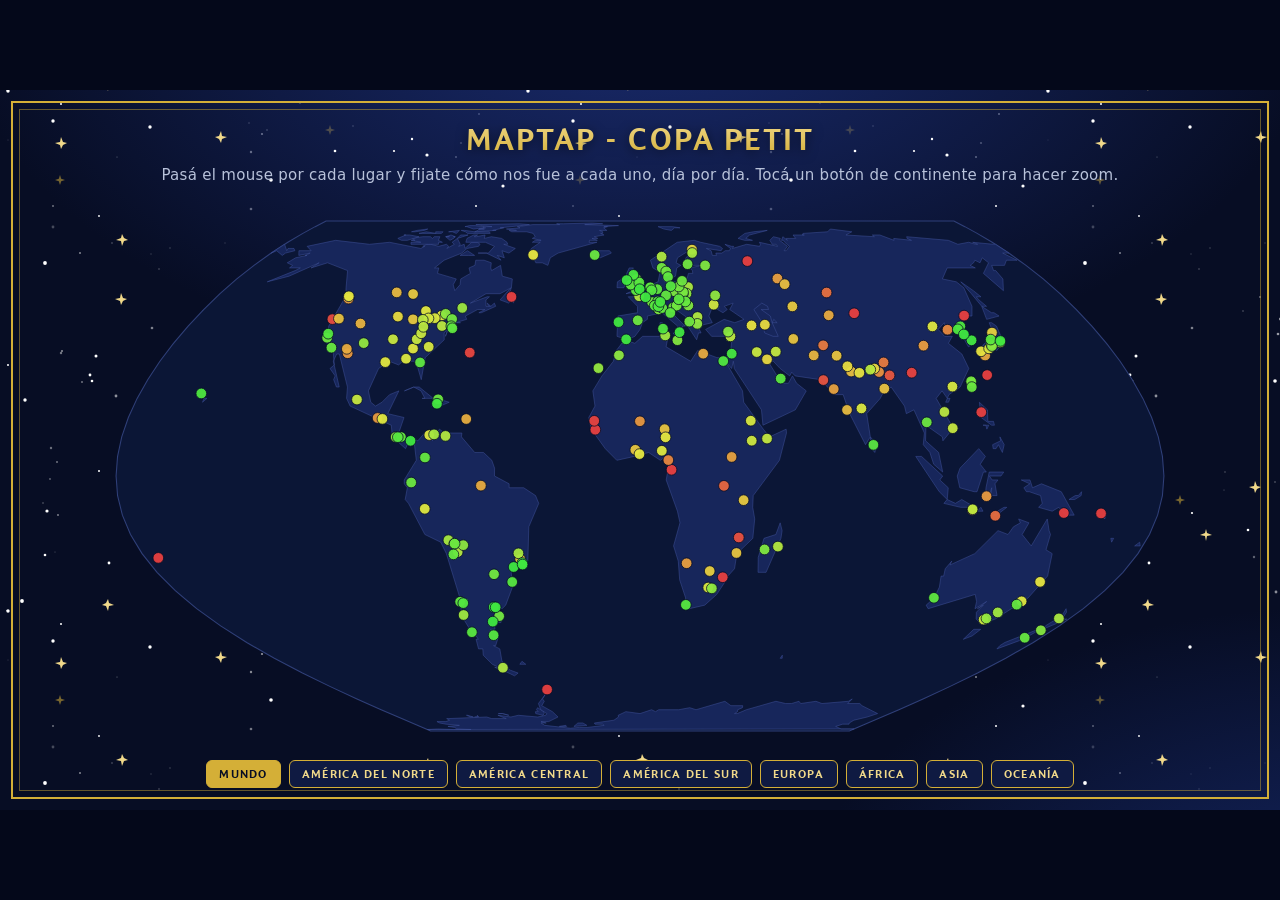
==== web/index.html @ c329aa2d "Carpeta para web" ====
<!doctype html><html lang="es"><meta charset="utf-8"><meta name="viewport" content="width=device-width,initial-scale=1"><title>Maptap - Copa Petit</title><style>@font-face{font-family:"Champions";src:url([data-uri]) format("truetype");font-display:block}
:root{--estrellas:url("data:image/svg+xml,%3Csvg%20xmlns%3D%22http%3A//www.w3.org/2000/svg%22%20width%3D%22520%22%20height%3D%22520%22%3E%3Ccircle%20cx%3D%2262%22%20cy%3D%22261%22%20r%3D%221.0%22%20fill%3D%22%23fff%22%20fill-opacity%3D%220.54%22/%3E%3Ccircle%20cx%3D%2253%22%20cy%3D%22116%22%20r%3D%221.0%22%20fill%3D%22%23fff%22%20fill-opacity%3D%220.41%22/%3E%3Ccircle%20cx%3D%22407%22%20cy%3D%22285%22%20r%3D%221.2%22%20fill%3D%22%23fff%22%20fill-opacity%3D%220.50%22/%3E%3Ccircle%20cx%3D%22391%22%20cy%3D%22305%22%20r%3D%220.7%22%20fill%3D%22%23fff%22%20fill-opacity%3D%220.44%22/%3E%3Ccircle%20cx%3D%2258%22%20cy%3D%22425%22%20r%3D%220.9%22%20fill%3D%22%23fff%22%20fill-opacity%3D%220.52%22/%3E%3Ccircle%20cx%3D%22356%22%20cy%3D%22353%22%20r%3D%220.7%22%20fill%3D%22%23fff%22%20fill-opacity%3D%220.29%22/%3E%3Ccircle%20cx%3D%22510%22%20cy%3D%22483%22%20r%3D%221.2%22%20fill%3D%22%23fff%22%20fill-opacity%3D%220.60%22/%3E%3Ccircle%20cx%3D%22267%22%20cy%3D%2240%22%20r%3D%220.8%22%20fill%3D%22%23fff%22%20fill-opacity%3D%220.41%22/%3E%3Ccircle%20cx%3D%22152%22%20cy%3D%22238%22%20r%3D%221.3%22%20fill%3D%22%23fff%22%20fill-opacity%3D%220.48%22/%3E%3Ccircle%20cx%3D%22300%22%20cy%3D%2213%22%20r%3D%221.1%22%20fill%3D%22%23fff%22%20fill-opacity%3D%220.33%22/%3E%3Ccircle%20cx%3D%22220%22%20cy%3D%22207%22%20r%3D%221.0%22%20fill%3D%22%23fff%22%20fill-opacity%3D%220.39%22/%3E%3Ccircle%20cx%3D%2261%22%20cy%3D%22263%22%20r%3D%221.2%22%20fill%3D%22%23fff%22%20fill-opacity%3D%220.43%22/%3E%3Ccircle%20cx%3D%22255%22%20cy%3D%22477%22%20r%3D%220.7%22%20fill%3D%22%23fff%22%20fill-opacity%3D%220.36%22/%3E%3Ccircle%20cx%3D%22482%22%20cy%3D%22249%22%20r%3D%221.0%22%20fill%3D%22%23fff%22%20fill-opacity%3D%220.19%22/%3E%3Ccircle%20cx%3D%22117%22%20cy%3D%2267%22%20r%3D%220.5%22%20fill%3D%22%23fff%22%20fill-opacity%3D%220.48%22/%3E%3Ccircle%20cx%3D%22461%22%20cy%3D%2253%22%20r%3D%221.1%22%20fill%3D%22%23fff%22%20fill-opacity%3D%220.38%22/%3E%3Ccircle%20cx%3D%22251%22%20cy%3D%22119%22%20r%3D%221.3%22%20fill%3D%22%23fff%22%20fill-opacity%3D%220.44%22/%3E%3Ccircle%20cx%3D%22238%22%20cy%3D%22244%22%20r%3D%221.3%22%20fill%3D%22%23fff%22%20fill-opacity%3D%220.59%22/%3E%3Ccircle%20cx%3D%22284%22%20cy%3D%22291%22%20r%3D%221.1%22%20fill%3D%22%23fff%22%20fill-opacity%3D%220.31%22/%3E%3Ccircle%20cx%3D%22416%22%20cy%3D%22261%22%20r%3D%220.9%22%20fill%3D%22%23fff%22%20fill-opacity%3D%220.55%22/%3E%3Ccircle%20cx%3D%22225%22%20cy%3D%22153%22%20r%3D%220.7%22%20fill%3D%22%23fff%22%20fill-opacity%3D%220.19%22/%3E%3Ccircle%20cx%3D%22341%22%20cy%3D%22311%22%20r%3D%220.9%22%20fill%3D%22%23fff%22%20fill-opacity%3D%220.40%22/%3E%3Ccircle%20cx%3D%22255%22%20cy%3D%22479%22%20r%3D%220.7%22%20fill%3D%22%23fff%22%20fill-opacity%3D%220.38%22/%3E%3Ccircle%20cx%3D%22266%22%20cy%3D%22430%22%20r%3D%221.2%22%20fill%3D%22%23fff%22%20fill-opacity%3D%220.41%22/%3E%3Ccircle%20cx%3D%22472%22%20cy%3D%22432%22%20r%3D%220.8%22%20fill%3D%22%23fff%22%20fill-opacity%3D%220.57%22/%3E%3Ccircle%20cx%3D%2251%22%20cy%3D%22358%22%20r%3D%221.2%22%20fill%3D%22%23fff%22%20fill-opacity%3D%220.40%22/%3E%3Ccircle%20cx%3D%22236%22%20cy%3D%22502%22%20r%3D%221.4%22%20fill%3D%22%23fff%22%20fill-opacity%3D%220.53%22/%3E%3Ccircle%20cx%3D%22249%22%20cy%3D%2233%22%20r%3D%220.7%22%20fill%3D%22%23fff%22%20fill-opacity%3D%220.39%22/%3E%3Ccircle%20cx%3D%2250%22%20cy%3D%22389%22%20r%3D%220.9%22%20fill%3D%22%23fff%22%20fill-opacity%3D%220.37%22/%3E%3Ccircle%20cx%3D%227%22%20cy%3D%220%22%20r%3D%221.0%22%20fill%3D%22%23fff%22%20fill-opacity%3D%220.57%22/%3E%3Ccircle%20cx%3D%2243%22%20cy%3D%22413%22%20r%3D%220.7%22%20fill%3D%22%23fff%22%20fill-opacity%3D%220.44%22/%3E%3Ccircle%20cx%3D%22391%22%20cy%3D%22497%22%20r%3D%221.1%22%20fill%3D%22%23fff%22%20fill-opacity%3D%220.45%22/%3E%3Ccircle%20cx%3D%2280%22%20cy%3D%22163%22%20r%3D%221.0%22%20fill%3D%22%23fff%22%20fill-opacity%3D%220.50%22/%3E%3Ccircle%20cx%3D%22494%22%20cy%3D%22256%22%20r%3D%221.1%22%20fill%3D%22%23fff%22%20fill-opacity%3D%220.24%22/%3E%3Ccircle%20cx%3D%22116%22%20cy%3D%22306%22%20r%3D%221.4%22%20fill%3D%22%23fff%22%20fill-opacity%3D%220.55%22/%3E%3Ccircle%20cx%3D%22262%22%20cy%3D%2244%22%20r%3D%221.1%22%20fill%3D%22%23fff%22%20fill-opacity%3D%220.57%22/%3E%3Ccircle%20cx%3D%22407%22%20cy%3D%22476%22%20r%3D%220.8%22%20fill%3D%22%23fff%22%20fill-opacity%3D%220.35%22/%3E%3Ccircle%20cx%3D%22420%22%20cy%3D%22270%22%20r%3D%220.7%22%20fill%3D%22%23fff%22%20fill-opacity%3D%220.19%22/%3E%3Ccircle%20cx%3D%2255%22%20cy%3D%22462%22%20r%3D%220.5%22%20fill%3D%22%23fff%22%20fill-opacity%3D%220.33%22/%3E%3Ccircle%20cx%3D%22184%22%20cy%3D%22400%22%20r%3D%220.5%22%20fill%3D%22%23fff%22%20fill-opacity%3D%220.39%22/%3E%3Ccircle%20cx%3D%22170%22%20cy%3D%22158%22%20r%3D%220.8%22%20fill%3D%22%23fff%22%20fill-opacity%3D%220.23%22/%3E%3Ccircle%20cx%3D%22493%22%20cy%3D%22297%22%20r%3D%221.2%22%20fill%3D%22%23fff%22%20fill-opacity%3D%220.24%22/%3E%3Ccircle%20cx%3D%22270%22%20cy%3D%22225%22%20r%3D%220.8%22%20fill%3D%22%23fff%22%20fill-opacity%3D%220.43%22/%3E%3Ccircle%20cx%3D%22353%22%20cy%3D%2236%22%20r%3D%220.9%22%20fill%3D%22%23fff%22%20fill-opacity%3D%220.26%22/%3E%3Ccircle%20cx%3D%22479%22%20cy%3D%2224%22%20r%3D%221.0%22%20fill%3D%22%23fff%22%20fill-opacity%3D%220.53%22/%3E%3Ccircle%20cx%3D%22235%22%20cy%3D%22392%22%20r%3D%220.7%22%20fill%3D%22%23fff%22%20fill-opacity%3D%220.48%22/%3E%3Ccircle%20cx%3D%22456%22%20cy%3D%2267%22%20r%3D%221.0%22%20fill%3D%22%23fff%22%20fill-opacity%3D%220.51%22/%3E%3Ccircle%20cx%3D%22269%22%20cy%3D%22497%22%20r%3D%220.6%22%20fill%3D%22%23fff%22%20fill-opacity%3D%220.53%22/%3E%3Ccircle%20cx%3D%22203%22%20cy%3D%22221%22%20r%3D%220.9%22%20fill%3D%22%23fff%22%20fill-opacity%3D%220.21%22/%3E%3Ccircle%20cx%3D%22159%22%20cy%3D%22179%22%20r%3D%220.7%22%20fill%3D%22%23fff%22%20fill-opacity%3D%220.39%22/%3E%3Ccircle%20cx%3D%22406%22%20cy%3D%22216%22%20r%3D%220.9%22%20fill%3D%22%23fff%22%20fill-opacity%3D%220.32%22/%3E%3Ccircle%20cx%3D%22251%22%20cy%3D%2262%22%20r%3D%221.2%22%20fill%3D%22%23fff%22%20fill-opacity%3D%220.51%22/%3E%3Ccircle%20cx%3D%22424%22%20cy%3D%22441%22%20r%3D%220.7%22%20fill%3D%22%23fff%22%20fill-opacity%3D%220.58%22/%3E%3Ccircle%20cx%3D%22457%22%20cy%3D%22336%22%20r%3D%220.9%22%20fill%3D%22%23fff%22%20fill-opacity%3D%220.51%22/%3E%3Ccircle%20cx%3D%22442%22%20cy%3D%22349%22%20r%3D%221.4%22%20fill%3D%22%23fff%22%20fill-opacity%3D%220.33%22/%3E%3Ccircle%20cx%3D%2282%22%20cy%3D%22292%22%20r%3D%221.0%22%20fill%3D%22%23fff%22%20fill-opacity%3D%220.41%22/%3E%3Ccircle%20cx%3D%2257%22%20cy%3D%22372%22%20r%3D%221.0%22%20fill%3D%22%23fff%22%20fill-opacity%3D%220.42%22/%3E%3Ccircle%20cx%3D%22112%22%20cy%3D%22153%22%20r%3D%220.7%22%20fill%3D%22%23fff%22%20fill-opacity%3D%220.41%22/%3E%3Ccircle%20cx%3D%2253%22%20cy%3D%22137%22%20r%3D%221.4%22%20fill%3D%22%23fff%22%20fill-opacity%3D%220.25%22/%3E%3Ccircle%20cx%3D%22356%22%20cy%3D%22395%22%20r%3D%221.2%22%20fill%3D%22%23fff%22%20fill-opacity%3D%220.26%22/%3E%3Ccircle%20cx%3D%22328%22%20cy%3D%22263%22%20r%3D%220.7%22%20fill%3D%22%23fff%22%20fill-opacity%3D%220.53%22/%3E%3Ccircle%20cx%3D%22151%22%20cy%3D%22164%22%20r%3D%220.7%22%20fill%3D%22%23fff%22%20fill-opacity%3D%220.21%22/%3E%3Ccircle%20cx%3D%22214%22%20cy%3D%22467%22%20r%3D%221.2%22%20fill%3D%22%23fff%22%20fill-opacity%3D%220.35%22/%3E%3Ccircle%20cx%3D%228%22%20cy%3D%2250%22%20r%3D%220.5%22%20fill%3D%22%23fff%22%20fill-opacity%3D%220.23%22/%3E%3Ccircle%20cx%3D%22357%22%20cy%3D%22300%22%20r%3D%221.3%22%20fill%3D%22%23fff%22%20fill-opacity%3D%220.33%22/%3E%3Ccircle%20cx%3D%22405%22%20cy%3D%22316%22%20r%3D%221.1%22%20fill%3D%22%23fff%22%20fill-opacity%3D%220.44%22/%3E%3Ccircle%20cx%3D%22481%22%20cy%3D%22164%22%20r%3D%220.7%22%20fill%3D%22%23fff%22%20fill-opacity%3D%220.37%22/%3E%3Ccircle%20cx%3D%22509%22%20cy%3D%22457%22%20r%3D%221.1%22%20fill%3D%22%23fff%22%20fill-opacity%3D%220.54%22/%3E%3Ccircle%20cx%3D%22354%22%20cy%3D%22480%22%20r%3D%220.9%22%20fill%3D%22%23fff%22%20fill-opacity%3D%220.58%22/%3E%3Ccircle%20cx%3D%22185%22%20cy%3D%22382%22%20r%3D%220.9%22%20fill%3D%22%23fff%22%20fill-opacity%3D%220.19%22/%3E%3Cpath%20d%3D%22M60%2085L61.2%2088.8L65%2090L61.2%2091.2L60%2095L58.8%2091.2L55%2090L58.8%2088.8Z%22%20fill%3D%22%23d4af37%22%20fill-opacity%3D%22.55%22/%3E%3Cpath%20d%3D%22M330%2035L331.2%2038.8L335%2040L331.2%2041.2L330%2045L328.8%2041.2L325%2040L328.8%2038.8Z%22%20fill%3D%22%23d4af37%22%20fill-opacity%3D%22.55%22/%3E%3Cpath%20d%3D%22M450%20295L451.2%20298.8L455%20300L451.2%20301.2L450%20305L448.8%20301.2L445%20300L448.8%20298.8Z%22%20fill%3D%22%23d4af37%22%20fill-opacity%3D%22.55%22/%3E%3Cpath%20d%3D%22M140%20405L141.2%20408.8L145%20410L141.2%20411.2L140%20415L138.8%20411.2L135%20410L138.8%20408.8Z%22%20fill%3D%22%23d4af37%22%20fill-opacity%3D%22.55%22/%3E%3Cpath%20d%3D%22M260%20225L261.2%20228.8L265%20230L261.2%20231.2L260%20235L258.8%20231.2L255%20230L258.8%20228.8Z%22%20fill%3D%22%23d4af37%22%20fill-opacity%3D%22.55%22/%3E%3Cpath%20d%3D%22M500%20475L501.2%20478.8L505%20480L501.2%20481.2L500%20485L498.8%20481.2L495%20480L498.8%20478.8Z%22%20fill%3D%22%23d4af37%22%20fill-opacity%3D%22.55%22/%3E%3C/svg%3E");--orn:url("data:image/svg+xml,%3Csvg%20xmlns%3D%22http%3A//www.w3.org/2000/svg%22%20width%3D%22340%22%20height%3D%2214%22%20viewBox%3D%220%200%20340%2014%22%3E%3Cdefs%3E%3ClinearGradient%20id%3D%22a%22%20x1%3D%220%22%20x2%3D%221%22%3E%3Cstop%20offset%3D%220%22%20stop-color%3D%22%23d4af37%22%20stop-opacity%3D%220%22/%3E%3Cstop%20offset%3D%221%22%20stop-color%3D%22%23d4af37%22/%3E%3C/linearGradient%3E%3ClinearGradient%20id%3D%22b%22%20x1%3D%221%22%20x2%3D%220%22%3E%3Cstop%20offset%3D%220%22%20stop-color%3D%22%23d4af37%22%20stop-opacity%3D%220%22/%3E%3Cstop%20offset%3D%221%22%20stop-color%3D%22%23d4af37%22/%3E%3C/linearGradient%3E%3C/defs%3E%3Crect%20x%3D%220%22%20y%3D%226.4%22%20width%3D%22146%22%20height%3D%221.3%22%20fill%3D%22url%28%23a%29%22/%3E%3Crect%20x%3D%22194%22%20y%3D%226.4%22%20width%3D%22146%22%20height%3D%221.3%22%20fill%3D%22url%28%23b%29%22/%3E%3Crect%20x%3D%22165%22%20y%3D%222%22%20width%3D%2210%22%20height%3D%2210%22%20transform%3D%22rotate%2845%20170%207%29%22%20fill%3D%22%23d4af37%22/%3E%3Ccircle%20cx%3D%22152%22%20cy%3D%227%22%20r%3D%222%22%20fill%3D%22%23d4af37%22/%3E%3Ccircle%20cx%3D%22188%22%20cy%3D%227%22%20r%3D%222%22%20fill%3D%22%23d4af37%22/%3E%3C/svg%3E");--confeti:url("data:image/svg+xml,%3Csvg%20xmlns%3D%22http%3A//www.w3.org/2000/svg%22%20width%3D%221280%22%20height%3D%22720%22%20viewBox%3D%220%200%201280%20720%22%3E%3Crect%20x%3D%22886%22%20y%3D%22214%22%20width%3D%229%22%20height%3D%2212%22%20transform%3D%22rotate%28172%20886%20214%29%22%20fill%3D%22%23d4af37%22%20fill-opacity%3D%220.50%22/%3E%3Crect%20x%3D%22259%22%20y%3D%2253%22%20width%3D%226%22%20height%3D%2216%22%20transform%3D%22rotate%28107%20259%2053%29%22%20fill%3D%22%23d4af37%22%20fill-opacity%3D%220.43%22/%3E%3Crect%20x%3D%221236%22%20y%3D%22223%22%20width%3D%228%22%20height%3D%2214%22%20transform%3D%22rotate%2876%201236%20223%29%22%20fill%3D%22%23ffffff%22%20fill-opacity%3D%220.64%22/%3E%3Ccircle%20cx%3D%22287%22%20cy%3D%22101%22%20r%3D%223.9%22%20fill%3D%22%23d4af37%22%20fill-opacity%3D%220.36%22/%3E%3Crect%20x%3D%22709%22%20y%3D%22629%22%20width%3D%229%22%20height%3D%2215%22%20transform%3D%22rotate%28173%20709%20629%29%22%20fill%3D%22%23f1d98a%22%20fill-opacity%3D%220.46%22/%3E%3Crect%20x%3D%22185%22%20y%3D%22448%22%20width%3D%229%22%20height%3D%2220%22%20transform%3D%22rotate%2893%20185%20448%29%22%20fill%3D%22%23d4af37%22%20fill-opacity%3D%220.77%22/%3E%3Ccircle%20cx%3D%22344%22%20cy%3D%22452%22%20r%3D%224.1%22%20fill%3D%22%23b8c2da%22%20fill-opacity%3D%220.38%22/%3E%3Ccircle%20cx%3D%22316%22%20cy%3D%2254%22%20r%3D%224.8%22%20fill%3D%22%23f1d98a%22%20fill-opacity%3D%220.69%22/%3E%3Crect%20x%3D%221152%22%20y%3D%22290%22%20width%3D%2210%22%20height%3D%2215%22%20transform%3D%22rotate%2836%201152%20290%29%22%20fill%3D%22%23b8c2da%22%20fill-opacity%3D%220.83%22/%3E%3Ccircle%20cx%3D%22462%22%20cy%3D%22455%22%20r%3D%224.2%22%20fill%3D%22%23d4af37%22%20fill-opacity%3D%220.76%22/%3E%3Ccircle%20cx%3D%22403%22%20cy%3D%22124%22%20r%3D%224.9%22%20fill%3D%22%23ffffff%22%20fill-opacity%3D%220.43%22/%3E%3Ccircle%20cx%3D%221035%22%20cy%3D%22592%22%20r%3D%222.7%22%20fill%3D%22%23ffffff%22%20fill-opacity%3D%220.75%22/%3E%3Crect%20x%3D%22480%22%20y%3D%22520%22%20width%3D%2211%22%20height%3D%2216%22%20transform%3D%22rotate%28153%20480%20520%29%22%20fill%3D%22%23f1d98a%22%20fill-opacity%3D%220.71%22/%3E%3Crect%20x%3D%22886%22%20y%3D%22226%22%20width%3D%2211%22%20height%3D%2216%22%20transform%3D%22rotate%28116%20886%20226%29%22%20fill%3D%22%23d4af37%22%20fill-opacity%3D%220.83%22/%3E%3Crect%20x%3D%22209%22%20y%3D%22366%22%20width%3D%229%22%20height%3D%2214%22%20transform%3D%22rotate%28133%20209%20366%29%22%20fill%3D%22%23d4af37%22%20fill-opacity%3D%220.42%22/%3E%3Crect%20x%3D%22844%22%20y%3D%22145%22%20width%3D%227%22%20height%3D%2215%22%20transform%3D%22rotate%28176%20844%20145%29%22%20fill%3D%22%23b8c2da%22%20fill-opacity%3D%220.50%22/%3E%3Crect%20x%3D%22804%22%20y%3D%22600%22%20width%3D%2210%22%20height%3D%2218%22%20transform%3D%22rotate%28158%20804%20600%29%22%20fill%3D%22%23ffffff%22%20fill-opacity%3D%220.82%22/%3E%3Crect%20x%3D%22687%22%20y%3D%22514%22%20width%3D%227%22%20height%3D%2219%22%20transform%3D%22rotate%2893%20687%20514%29%22%20fill%3D%22%23d4af37%22%20fill-opacity%3D%220.44%22/%3E%3Crect%20x%3D%221122%22%20y%3D%22459%22%20width%3D%228%22%20height%3D%2216%22%20transform%3D%22rotate%28108%201122%20459%29%22%20fill%3D%22%23d4af37%22%20fill-opacity%3D%220.77%22/%3E%3Ccircle%20cx%3D%22323%22%20cy%3D%2288%22%20r%3D%224.3%22%20fill%3D%22%23b8c2da%22%20fill-opacity%3D%220.59%22/%3E%3Ccircle%20cx%3D%22490%22%20cy%3D%22441%22%20r%3D%222.8%22%20fill%3D%22%23d4af37%22%20fill-opacity%3D%220.52%22/%3E%3Crect%20x%3D%22664%22%20y%3D%22587%22%20width%3D%226%22%20height%3D%2220%22%20transform%3D%22rotate%28146%20664%20587%29%22%20fill%3D%22%23ffffff%22%20fill-opacity%3D%220.81%22/%3E%3Crect%20x%3D%22990%22%20y%3D%22198%22%20width%3D%229%22%20height%3D%2215%22%20transform%3D%22rotate%28162%20990%20198%29%22%20fill%3D%22%23f1d98a%22%20fill-opacity%3D%220.43%22/%3E%3Ccircle%20cx%3D%22838%22%20cy%3D%22355%22%20r%3D%223.1%22%20fill%3D%22%23b8c2da%22%20fill-opacity%3D%220.44%22/%3E%3Ccircle%20cx%3D%22878%22%20cy%3D%22255%22%20r%3D%223.5%22%20fill%3D%22%23b8c2da%22%20fill-opacity%3D%220.55%22/%3E%3Crect%20x%3D%22205%22%20y%3D%22528%22%20width%3D%227%22%20height%3D%2214%22%20transform%3D%22rotate%28156%20205%20528%29%22%20fill%3D%22%23f1d98a%22%20fill-opacity%3D%220.57%22/%3E%3Ccircle%20cx%3D%22342%22%20cy%3D%22391%22%20r%3D%223.9%22%20fill%3D%22%23b8c2da%22%20fill-opacity%3D%220.47%22/%3E%3Crect%20x%3D%22165%22%20y%3D%22217%22%20width%3D%229%22%20height%3D%2215%22%20transform%3D%22rotate%2874%20165%20217%29%22%20fill%3D%22%23ffffff%22%20fill-opacity%3D%220.67%22/%3E%3Ccircle%20cx%3D%22130%22%20cy%3D%22545%22%20r%3D%224.9%22%20fill%3D%22%23ffffff%22%20fill-opacity%3D%220.80%22/%3E%3Ccircle%20cx%3D%22851%22%20cy%3D%22392%22%20r%3D%222.7%22%20fill%3D%22%23f1d98a%22%20fill-opacity%3D%220.56%22/%3E%3Crect%20x%3D%22514%22%20y%3D%22134%22%20width%3D%228%22%20height%3D%2217%22%20transform%3D%22rotate%2875%20514%20134%29%22%20fill%3D%22%23b8c2da%22%20fill-opacity%3D%220.63%22/%3E%3Crect%20x%3D%22991%22%20y%3D%22343%22%20width%3D%227%22%20height%3D%2213%22%20transform%3D%22rotate%28153%20991%20343%29%22%20fill%3D%22%23ffffff%22%20fill-opacity%3D%220.52%22/%3E%3Crect%20x%3D%22348%22%20y%3D%2226%22%20width%3D%229%22%20height%3D%2215%22%20transform%3D%22rotate%28100%20348%2026%29%22%20fill%3D%22%23f1d98a%22%20fill-opacity%3D%220.75%22/%3E%3Ccircle%20cx%3D%22246%22%20cy%3D%22546%22%20r%3D%224.9%22%20fill%3D%22%23d4af37%22%20fill-opacity%3D%220.43%22/%3E%3Crect%20x%3D%22270%22%20y%3D%22480%22%20width%3D%229%22%20height%3D%2217%22%20transform%3D%22rotate%2824%20270%20480%29%22%20fill%3D%22%23b8c2da%22%20fill-opacity%3D%220.39%22/%3E%3Ccircle%20cx%3D%2246%22%20cy%3D%22664%22%20r%3D%225.0%22%20fill%3D%22%23d4af37%22%20fill-opacity%3D%220.44%22/%3E%3Crect%20x%3D%221255%22%20y%3D%22644%22%20width%3D%228%22%20height%3D%2216%22%20transform%3D%22rotate%2859%201255%20644%29%22%20fill%3D%22%23b8c2da%22%20fill-opacity%3D%220.52%22/%3E%3Ccircle%20cx%3D%22325%22%20cy%3D%22459%22%20r%3D%223.1%22%20fill%3D%22%23f1d98a%22%20fill-opacity%3D%220.36%22/%3E%3Ccircle%20cx%3D%22961%22%20cy%3D%22152%22%20r%3D%223.3%22%20fill%3D%22%23b8c2da%22%20fill-opacity%3D%220.61%22/%3E%3Ccircle%20cx%3D%22743%22%20cy%3D%22578%22%20r%3D%223.8%22%20fill%3D%22%23d4af37%22%20fill-opacity%3D%220.71%22/%3E%3Ccircle%20cx%3D%22681%22%20cy%3D%22608%22%20r%3D%224.9%22%20fill%3D%22%23ffffff%22%20fill-opacity%3D%220.66%22/%3E%3Crect%20x%3D%22761%22%20y%3D%22353%22%20width%3D%229%22%20height%3D%2218%22%20transform%3D%22rotate%28137%20761%20353%29%22%20fill%3D%22%23b8c2da%22%20fill-opacity%3D%220.53%22/%3E%3Crect%20x%3D%221225%22%20y%3D%22679%22%20width%3D%227%22%20height%3D%2217%22%20transform%3D%22rotate%2839%201225%20679%29%22%20fill%3D%22%23d4af37%22%20fill-opacity%3D%220.61%22/%3E%3Crect%20x%3D%22594%22%20y%3D%22159%22%20width%3D%227%22%20height%3D%2219%22%20transform%3D%22rotate%28140%20594%20159%29%22%20fill%3D%22%23d4af37%22%20fill-opacity%3D%220.78%22/%3E%3Ccircle%20cx%3D%22913%22%20cy%3D%22109%22%20r%3D%223.8%22%20fill%3D%22%23b8c2da%22%20fill-opacity%3D%220.53%22/%3E%3Ccircle%20cx%3D%22925%22%20cy%3D%22145%22%20r%3D%224.3%22%20fill%3D%22%23d4af37%22%20fill-opacity%3D%220.63%22/%3E%3Ccircle%20cx%3D%22175%22%20cy%3D%22579%22%20r%3D%222.6%22%20fill%3D%22%23d4af37%22%20fill-opacity%3D%220.38%22/%3E%3Ccircle%20cx%3D%221005%22%20cy%3D%22665%22%20r%3D%224.2%22%20fill%3D%22%23f1d98a%22%20fill-opacity%3D%220.42%22/%3E%3Ccircle%20cx%3D%22171%22%20cy%3D%22130%22%20r%3D%223.5%22%20fill%3D%22%23d4af37%22%20fill-opacity%3D%220.73%22/%3E%3Crect%20x%3D%22795%22%20y%3D%22645%22%20width%3D%2210%22%20height%3D%2213%22%20transform%3D%22rotate%28122%20795%20645%29%22%20fill%3D%22%23d4af37%22%20fill-opacity%3D%220.50%22/%3E%3Crect%20x%3D%22523%22%20y%3D%22637%22%20width%3D%226%22%20height%3D%2213%22%20transform%3D%22rotate%28105%20523%20637%29%22%20fill%3D%22%23f1d98a%22%20fill-opacity%3D%220.71%22/%3E%3Crect%20x%3D%22898%22%20y%3D%22577%22%20width%3D%229%22%20height%3D%2219%22%20transform%3D%22rotate%2816%20898%20577%29%22%20fill%3D%22%23b8c2da%22%20fill-opacity%3D%220.51%22/%3E%3Ccircle%20cx%3D%22846%22%20cy%3D%22152%22%20r%3D%223.7%22%20fill%3D%22%23f1d98a%22%20fill-opacity%3D%220.47%22/%3E%3Crect%20x%3D%22479%22%20y%3D%22385%22%20width%3D%228%22%20height%3D%2214%22%20transform%3D%22rotate%2856%20479%20385%29%22%20fill%3D%22%23ffffff%22%20fill-opacity%3D%220.71%22/%3E%3Crect%20x%3D%22940%22%20y%3D%22661%22%20width%3D%2210%22%20height%3D%2218%22%20transform%3D%22rotate%2821%20940%20661%29%22%20fill%3D%22%23d4af37%22%20fill-opacity%3D%220.65%22/%3E%3Crect%20x%3D%22109%22%20y%3D%22509%22%20width%3D%227%22%20height%3D%2215%22%20transform%3D%22rotate%28162%20109%20509%29%22%20fill%3D%22%23d4af37%22%20fill-opacity%3D%220.69%22/%3E%3Ccircle%20cx%3D%221227%22%20cy%3D%22310%22%20r%3D%224.8%22%20fill%3D%22%23d4af37%22%20fill-opacity%3D%220.84%22/%3E%3Crect%20x%3D%221005%22%20y%3D%22213%22%20width%3D%228%22%20height%3D%2214%22%20transform%3D%22rotate%2864%201005%20213%29%22%20fill%3D%22%23b8c2da%22%20fill-opacity%3D%220.55%22/%3E%3Ccircle%20cx%3D%221251%22%20cy%3D%2288%22%20r%3D%223.6%22%20fill%3D%22%23f1d98a%22%20fill-opacity%3D%220.63%22/%3E%3Crect%20x%3D%22777%22%20y%3D%22424%22%20width%3D%229%22%20height%3D%2216%22%20transform%3D%22rotate%2862%20777%20424%29%22%20fill%3D%22%23d4af37%22%20fill-opacity%3D%220.51%22/%3E%3Ccircle%20cx%3D%221051%22%20cy%3D%22378%22%20r%3D%223.2%22%20fill%3D%22%23d4af37%22%20fill-opacity%3D%220.82%22/%3E%3Crect%20x%3D%22111%22%20y%3D%2243%22%20width%3D%228%22%20height%3D%2217%22%20transform%3D%22rotate%28103%20111%2043%29%22%20fill%3D%22%23d4af37%22%20fill-opacity%3D%220.81%22/%3E%3Crect%20x%3D%22586%22%20y%3D%22345%22%20width%3D%226%22%20height%3D%2215%22%20transform%3D%22rotate%2830%20586%20345%29%22%20fill%3D%22%23d4af37%22%20fill-opacity%3D%220.43%22/%3E%3Crect%20x%3D%221094%22%20y%3D%2227%22%20width%3D%229%22%20height%3D%2213%22%20transform%3D%22rotate%28173%201094%2027%29%22%20fill%3D%22%23d4af37%22%20fill-opacity%3D%220.72%22/%3E%3Crect%20x%3D%221150%22%20y%3D%22510%22%20width%3D%2210%22%20height%3D%2216%22%20transform%3D%22rotate%2844%201150%20510%29%22%20fill%3D%22%23b8c2da%22%20fill-opacity%3D%220.83%22/%3E%3Crect%20x%3D%22310%22%20y%3D%22610%22%20width%3D%229%22%20height%3D%2216%22%20transform%3D%22rotate%28138%20310%20610%29%22%20fill%3D%22%23b8c2da%22%20fill-opacity%3D%220.56%22/%3E%3Crect%20x%3D%22751%22%20y%3D%22423%22%20width%3D%227%22%20height%3D%2218%22%20transform%3D%22rotate%2895%20751%20423%29%22%20fill%3D%22%23ffffff%22%20fill-opacity%3D%220.61%22/%3E%3Ccircle%20cx%3D%22999%22%20cy%3D%22218%22%20r%3D%224.7%22%20fill%3D%22%23d4af37%22%20fill-opacity%3D%220.51%22/%3E%3Crect%20x%3D%22741%22%20y%3D%22259%22%20width%3D%229%22%20height%3D%2218%22%20transform%3D%22rotate%28106%20741%20259%29%22%20fill%3D%22%23d4af37%22%20fill-opacity%3D%220.43%22/%3E%3Ccircle%20cx%3D%22709%22%20cy%3D%22330%22%20r%3D%223.5%22%20fill%3D%22%23d4af37%22%20fill-opacity%3D%220.75%22/%3E%3Ccircle%20cx%3D%221240%22%20cy%3D%22183%22%20r%3D%223.8%22%20fill%3D%22%23d4af37%22%20fill-opacity%3D%220.48%22/%3E%3Crect%20x%3D%221159%22%20y%3D%2273%22%20width%3D%2210%22%20height%3D%2217%22%20transform%3D%22rotate%28128%201159%2073%29%22%20fill%3D%22%23f1d98a%22%20fill-opacity%3D%220.82%22/%3E%3Ccircle%20cx%3D%22156%22%20cy%3D%22324%22%20r%3D%224.9%22%20fill%3D%22%23d4af37%22%20fill-opacity%3D%220.53%22/%3E%3Ccircle%20cx%3D%22598%22%20cy%3D%22671%22%20r%3D%224.9%22%20fill%3D%22%23d4af37%22%20fill-opacity%3D%220.83%22/%3E%3Crect%20x%3D%22830%22%20y%3D%22686%22%20width%3D%226%22%20height%3D%2214%22%20transform%3D%22rotate%2852%20830%20686%29%22%20fill%3D%22%23d4af37%22%20fill-opacity%3D%220.50%22/%3E%3Ccircle%20cx%3D%22824%22%20cy%3D%22340%22%20r%3D%223.9%22%20fill%3D%22%23b8c2da%22%20fill-opacity%3D%220.39%22/%3E%3Ccircle%20cx%3D%22700%22%20cy%3D%22372%22%20r%3D%223.9%22%20fill%3D%22%23d4af37%22%20fill-opacity%3D%220.47%22/%3E%3Crect%20x%3D%22298%22%20y%3D%22286%22%20width%3D%228%22%20height%3D%2213%22%20transform%3D%22rotate%28121%20298%20286%29%22%20fill%3D%22%23d4af37%22%20fill-opacity%3D%220.47%22/%3E%3Ccircle%20cx%3D%22235%22%20cy%3D%22178%22%20r%3D%223.5%22%20fill%3D%22%23d4af37%22%20fill-opacity%3D%220.45%22/%3E%3Crect%20x%3D%221249%22%20y%3D%22468%22%20width%3D%2210%22%20height%3D%2213%22%20transform%3D%22rotate%28169%201249%20468%29%22%20fill%3D%22%23ffffff%22%20fill-opacity%3D%220.40%22/%3E%3Crect%20x%3D%221097%22%20y%3D%22553%22%20width%3D%2210%22%20height%3D%2213%22%20transform%3D%22rotate%2899%201097%20553%29%22%20fill%3D%22%23ffffff%22%20fill-opacity%3D%220.79%22/%3E%3Crect%20x%3D%22185%22%20y%3D%22578%22%20width%3D%228%22%20height%3D%2217%22%20transform%3D%22rotate%2892%20185%20578%29%22%20fill%3D%22%23d4af37%22%20fill-opacity%3D%220.83%22/%3E%3Crect%20x%3D%22459%22%20y%3D%22528%22%20width%3D%227%22%20height%3D%2219%22%20transform%3D%22rotate%28170%20459%20528%29%22%20fill%3D%22%23d4af37%22%20fill-opacity%3D%220.36%22/%3E%3Ccircle%20cx%3D%22759%22%20cy%3D%22413%22%20r%3D%222.5%22%20fill%3D%22%23d4af37%22%20fill-opacity%3D%220.44%22/%3E%3Crect%20x%3D%2246%22%20y%3D%22651%22%20width%3D%227%22%20height%3D%2216%22%20transform%3D%22rotate%28170%2046%20651%29%22%20fill%3D%22%23f1d98a%22%20fill-opacity%3D%220.71%22/%3E%3Crect%20x%3D%22775%22%20y%3D%22362%22%20width%3D%229%22%20height%3D%2214%22%20transform%3D%22rotate%2873%20775%20362%29%22%20fill%3D%22%23ffffff%22%20fill-opacity%3D%220.41%22/%3E%3Crect%20x%3D%22328%22%20y%3D%22321%22%20width%3D%229%22%20height%3D%2216%22%20transform%3D%22rotate%2822%20328%20321%29%22%20fill%3D%22%23b8c2da%22%20fill-opacity%3D%220.82%22/%3E%3Ccircle%20cx%3D%22297%22%20cy%3D%22239%22%20r%3D%223.6%22%20fill%3D%22%23d4af37%22%20fill-opacity%3D%220.77%22/%3E%3Ccircle%20cx%3D%22569%22%20cy%3D%22665%22%20r%3D%223.5%22%20fill%3D%22%23b8c2da%22%20fill-opacity%3D%220.48%22/%3E%3Crect%20x%3D%22384%22%20y%3D%22231%22%20width%3D%227%22%20height%3D%2220%22%20transform%3D%22rotate%2853%20384%20231%29%22%20fill%3D%22%23f1d98a%22%20fill-opacity%3D%220.40%22/%3E%3C/svg%3E");--twa:url("data:image/svg+xml,%3Csvg%20xmlns%3D%22http%3A//www.w3.org/2000/svg%22%20width%3D%22520%22%20height%3D%22520%22%3E%3Ccircle%20cx%3D%22235%22%20cy%3D%22291%22%20r%3D%221.8%22%20fill%3D%22%23fff%22/%3E%3Ccircle%20cx%3D%22242%22%20cy%3D%22264%22%20r%3D%221.5%22%20fill%3D%22%23fff%22/%3E%3Ccircle%20cx%3D%2296%22%20cy%3D%22266%22%20r%3D%221.5%22%20fill%3D%22%23fff%22/%3E%3Ccircle%20cx%3D%22412%22%20cy%3D%2249%22%20r%3D%221.2%22%20fill%3D%22%23fff%22/%3E%3Ccircle%20cx%3D%2247%22%20cy%3D%22421%22%20r%3D%221.6%22%20fill%3D%22%23fff%22/%3E%3Ccircle%20cx%3D%2222%22%20cy%3D%22511%22%20r%3D%221.9%22%20fill%3D%22%23fff%22/%3E%3Ccircle%20cx%3D%22340%22%20cy%3D%22320%22%20r%3D%221.1%22%20fill%3D%22%23fff%22/%3E%3Ccircle%20cx%3D%228%22%20cy%3D%22275%22%20r%3D%221.0%22%20fill%3D%22%23fff%22/%3E%3Ccircle%20cx%3D%2299%22%20cy%3D%22126%22%20r%3D%220.9%22%20fill%3D%22%23fff%22/%3E%3Ccircle%20cx%3D%22241%22%20cy%3D%22229%22%20r%3D%221.7%22%20fill%3D%22%23fff%22/%3E%3Ccircle%20cx%3D%22270%22%20cy%3D%22333%22%20r%3D%221.4%22%20fill%3D%22%23fff%22/%3E%3Ccircle%20cx%3D%22344%22%20cy%3D%22238%22%20r%3D%221.2%22%20fill%3D%22%23fff%22/%3E%3Ccircle%20cx%3D%22519%22%20cy%3D%22518%22%20r%3D%221.7%22%20fill%3D%22%23fff%22/%3E%3Ccircle%20cx%3D%22368%22%20cy%3D%22164%22%20r%3D%221.1%22%20fill%3D%22%23fff%22/%3E%3Ccircle%20cx%3D%22150%22%20cy%3D%2237%22%20r%3D%221.7%22%20fill%3D%22%23fff%22/%3E%3Ccircle%20cx%3D%22208%22%20cy%3D%22440%22%20r%3D%221.3%22%20fill%3D%22%23fff%22/%3E%3Ccircle%20cx%3D%22498%22%20cy%3D%22441%22%20r%3D%220.9%22%20fill%3D%22%23fff%22/%3E%3Ccircle%20cx%3D%22109%22%20cy%3D%22473%22%20r%3D%221.4%22%20fill%3D%22%23fff%22/%3E%3Ccircle%20cx%3D%22510%22%20cy%3D%22207%22%20r%3D%221.0%22%20fill%3D%22%23fff%22/%3E%3Ccircle%20cx%3D%22327%22%20cy%3D%22405%22%20r%3D%221.2%22%20fill%3D%22%23fff%22/%3E%3Ccircle%20cx%3D%2245%22%20cy%3D%22173%22%20r%3D%221.9%22%20fill%3D%22%23fff%22/%3E%3Ccircle%20cx%3D%22394%22%20cy%3D%2261%22%20r%3D%221.1%22%20fill%3D%22%23fff%22/%3E%3Ccircle%20cx%3D%2253%22%20cy%3D%2231%22%20r%3D%221.7%22%20fill%3D%22%23fff%22/%3E%3Ccircle%20cx%3D%2292%22%20cy%3D%22291%22%20r%3D%221.3%22%20fill%3D%22%23fff%22/%3E%3Ccircle%20cx%3D%2299%22%20cy%3D%22381%22%20r%3D%221.0%22%20fill%3D%22%23fff%22/%3E%3Ccircle%20cx%3D%22335%22%20cy%3D%2261%22%20r%3D%221.3%22%20fill%3D%22%23fff%22/%3E%3Cpath%20d%3D%22M122%20144L124%20148L128%20150L124%20151L122%20156L121%20151L116%20150L121%20148Z%22%20fill%3D%22%23f1d98a%22/%3E%3Cpath%20d%3D%22M486%20400L487%20404L492%20406L487%20407L486%20412L485%20407L480%20406L485%20404Z%22%20fill%3D%22%23f1d98a%22/%3E%3Cpath%20d%3D%22M166%20439L167%20443L172%20445L167%20446L166%20451L165%20446L160%20445L165%20443Z%22%20fill%3D%22%23f1d98a%22/%3E%3Cpath%20d%3D%22M121%20203L123%20208L127%20209L123%20211L121%20215L120%20211L115%20209L120%20208Z%22%20fill%3D%22%23f1d98a%22/%3E%3Cpath%20d%3D%22M430%20322L432%20327L436%20328L432%20329L430%20334L429%20329L424%20328L429%20327Z%22%20fill%3D%22%23f1d98a%22/%3E%3C/svg%3E");--twb:url("data:image/svg+xml,%3Csvg%20xmlns%3D%22http%3A//www.w3.org/2000/svg%22%20width%3D%22520%22%20height%3D%22520%22%3E%3Ccircle%20cx%3D%22285%22%20cy%3D%22180%22%20r%3D%221.7%22%20fill%3D%22%23fff%22/%3E%3Ccircle%20cx%3D%22150%22%20cy%3D%22265%22%20r%3D%221.2%22%20fill%3D%22%23fff%22/%3E%3Ccircle%20cx%3D%22216%22%20cy%3D%22506%22%20r%3D%221.0%22%20fill%3D%22%23fff%22/%3E%3Ccircle%20cx%3D%22231%22%20cy%3D%22117%22%20r%3D%221.2%22%20fill%3D%22%23fff%22/%3E%3Ccircle%20cx%3D%22519%22%20cy%3D%22171%22%20r%3D%221.5%22%20fill%3D%22%23fff%22/%3E%3Ccircle%20cx%3D%22218%22%20cy%3D%22380%22%20r%3D%221.3%22%20fill%3D%22%23fff%22/%3E%3Ccircle%20cx%3D%2289%22%20cy%3D%22226%22%20r%3D%221.3%22%20fill%3D%22%23fff%22/%3E%3Ccircle%20cx%3D%22412%22%20cy%3D%22293%22%20r%3D%221.1%22%20fill%3D%22%23fff%22/%3E%3Ccircle%20cx%3D%22350%22%20cy%3D%22155%22%20r%3D%221.4%22%20fill%3D%22%23fff%22/%3E%3Ccircle%20cx%3D%22114%22%20cy%3D%22214%22%20r%3D%221.7%22%20fill%3D%22%23fff%22/%3E%3Ccircle%20cx%3D%22268%22%20cy%3D%22391%22%20r%3D%221.7%22%20fill%3D%22%23fff%22/%3E%3Ccircle%20cx%3D%22305%22%20cy%3D%22335%22%20r%3D%221.3%22%20fill%3D%22%23fff%22/%3E%3Ccircle%20cx%3D%22321%22%20cy%3D%22404%22%20r%3D%221.0%22%20fill%3D%22%23fff%22/%3E%3Ccircle%20cx%3D%22488%22%20cy%3D%22191%22%20r%3D%221.0%22%20fill%3D%22%23fff%22/%3E%3Ccircle%20cx%3D%2278%22%20cy%3D%22177%22%20r%3D%221.0%22%20fill%3D%22%23fff%22/%3E%3Ccircle%20cx%3D%22207%22%20cy%3D%22216%22%20r%3D%221.6%22%20fill%3D%22%23fff%22/%3E%3Ccircle%20cx%3D%22243%22%20cy%3D%22486%22%20r%3D%221.6%22%20fill%3D%22%23fff%22/%3E%3Ccircle%20cx%3D%22167%22%20cy%3D%22455%22%20r%3D%221.6%22%20fill%3D%22%23fff%22/%3E%3Ccircle%20cx%3D%22503%22%20cy%3D%22382%22%20r%3D%221.9%22%20fill%3D%22%23fff%22/%3E%3Ccircle%20cx%3D%22107%22%20cy%3D%22145%22%20r%3D%221.9%22%20fill%3D%22%23fff%22/%3E%3Ccircle%20cx%3D%2211%22%20cy%3D%22480%22%20r%3D%221.8%22%20fill%3D%22%23fff%22/%3E%3Ccircle%20cx%3D%2271%22%20cy%3D%2278%22%20r%3D%221.8%22%20fill%3D%22%23fff%22/%3E%3Cpath%20d%3D%22M481%20431L482%20436L487%20437L482%20439L481%20443L479%20439L475%20437L479%20436Z%22%20fill%3D%22%23f1d98a%22/%3E%3Cpath%20d%3D%22M368%20379L369%20383L374%20385L369%20386L368%20391L366%20386L362%20385L366%20383Z%22%20fill%3D%22%23f1d98a%22/%3E%3Cpath%20d%3D%22M168%2018L169%2022L174%2024L169%2025L168%2030L166%2025L162%2024L166%2022Z%22%20fill%3D%22%23f1d98a%22/%3E%3Cpath%20d%3D%22M321%20437L323%20442L327%20443L323%20445L321%20449L320%20445L315%20443L320%20442Z%22%20fill%3D%22%23f1d98a%22/%3E%3Cpath%20d%3D%22M475%20261L477%20266L481%20267L477%20269L475%20273L474%20269L469%20267L474%20266Z%22%20fill%3D%22%23f1d98a%22/%3E%3Cpath%20d%3D%22M24%2098L25%20102L30%20104L25%20105L24%20110L23%20105L18%20104L23%20102Z%22%20fill%3D%22%23f1d98a%22/%3E%3C/svg%3E")}
/* =====================================================================
   ESTILO "ANUARIO DE LA CHAMPIONS" · Torneo Maptap · Copa Petit
   Organizado en: 1 tokens · 2 base y marco · 3 encabezados y pie · 4 componentes ·
   5 tablas · 6 gráficos · 7 diapositivas especiales · 8 deck (escala, UI, impresión)
   generar.py antepone @font-face (Champions Bold) y las variables --estrellas, --confeti y --orn.
   Los mismos colores viven en generar.py (NOCHE, ORO, PLATA, ...) para los gráficos SVG.
   ===================================================================== */

/* ---------- 1. TOKENS ---------- */
:root{
  --noche:#070d24; --noche2:#0b1536; --surf:#0f1a42; --surf2:#17265b;
  --oro:#d4af37; --oro2:#f1d98a; --oro-d:#a8842a; --plata:#b8c2da; --bronce:#c98a54;
  --hueso:#f3efe3; --apagado:#8f9bbd;
  --linea:rgba(212,175,55,.45); --linea-s:rgba(255,255,255,.09); --vela:rgba(255,255,255,.035);
  --bueno:#5ddc9a; --malo:#ff7b7b;
  --display:"Champions","Impact","Arial Narrow",sans-serif;
  --cuerpo:"Avenir Next","Segoe UI","Helvetica Neue",system-ui,Arial,sans-serif;
  --r:8px;
  --sombra-1:0 2px 8px rgba(0,0,0,.35); --sombra-2:0 8px 24px rgba(0,0,0,.45);
}

/* ---------- 2. BASE Y MARCO ---------- */
html,body{height:100%;overflow:hidden;margin:0;background:#04081a}
body{font-family:var(--cuerpo);color:var(--hueso)}
.slide *{box-sizing:border-box}
.slide{box-sizing:border-box;position:absolute;left:0;top:0;width:1280px;height:720px;margin:0;padding:30px 46px 22px;overflow:hidden;display:none;color:var(--hueso);
  background:radial-gradient(1100px 620px at 50% -12%,#1a2c70 0%,rgba(26,44,112,0) 62%),radial-gradient(900px 520px at 105% 115%,#142560 0%,rgba(20,37,96,0) 60%),var(--estrellas),var(--noche);
  background-repeat:no-repeat,no-repeat,repeat,no-repeat}
.slide::before{content:"";position:absolute;inset:11px;border:2px solid var(--oro);pointer-events:none;z-index:3}
.slide::after{content:"";position:absolute;inset:19px;border:1px solid var(--linea);pointer-events:none;z-index:3}
.slide.active{display:block}
.inner{display:flex;flex-direction:column;height:100%;width:100%;position:relative;z-index:4}
.body{flex:1;min-height:0;position:relative;overflow:hidden;padding:0}
.fill{position:absolute;left:0;top:0;transform-origin:top left;padding:6px 4px}
.cover .body{position:static;overflow:visible;flex:none}
.slide.cover .inner{justify-content:center}

/* ---------- 3. ENCABEZADOS Y PIE ---------- */
.hero{flex:none;text-align:center;padding:0 0 6px;margin:0 0 6px;background:none;color:var(--hueso)}
.kicker{font-family:var(--display);letter-spacing:.32em;text-transform:uppercase;font-size:14px;color:var(--oro);margin-bottom:6px}
.hero h1{font-family:var(--display);font-weight:400;font-size:36px;line-height:1.08;letter-spacing:.06em;text-transform:uppercase;margin:0;color:var(--hueso)}
.hero .sub{font-family:var(--cuerpo);font-size:16px;font-weight:500;letter-spacing:.02em;color:var(--plata);margin:7px auto 0;max-width:1060px;line-height:1.35}
.hero::after{content:"";display:block;width:340px;height:14px;margin:8px auto 0;background:var(--orn) center/contain no-repeat}
.hero.big{padding:0;margin:0}
.hero.big::after{width:420px;height:18px;margin-top:26px}
.hero.big .kicker{font-size:20px;margin-bottom:18px;letter-spacing:.4em}
.hero.big h1{font-size:84px;line-height:1.02;letter-spacing:.07em;background:linear-gradient(180deg,#fff6d2 0%,#f1d98a 38%,#d4af37 70%,#a8842a 100%);-webkit-background-clip:text;background-clip:text;color:transparent}
.hero.big .sub{font-size:22px;margin-top:20px;color:var(--plata)}
.foot{flex:none;text-align:center;font-family:var(--cuerpo);font-size:13px;font-style:italic;letter-spacing:.04em;color:var(--apagado);margin-top:4px}
.foot::before,.foot::after{content:"◆";font-style:normal;color:var(--oro);font-size:8px;margin:0 12px;vertical-align:2px}
.cover .foot{margin-top:34px;font-size:16px}
.hero .nom{margin:34px 0 0}
.hero .nom span{display:block;font-family:var(--display);letter-spacing:.34em;font-size:16px;color:var(--oro)}
.hero .nom b{display:block;font-family:var(--display);font-weight:400;letter-spacing:.08em;font-size:38px;margin-top:10px;color:var(--hueso);-webkit-text-fill-color:var(--hueso)}

/* ---------- 4. COMPONENTES ---------- */
.big{font-size:18px;text-align:center}
.small{font-size:12px;color:var(--apagado)}
.card,.stat,.chip,.nc,.pcard{background:linear-gradient(180deg,rgba(23,38,91,.92),rgba(15,26,66,.92));border:1px solid var(--linea);border-top:3px solid var(--oro);border-radius:var(--r);box-shadow:var(--sombra-1)}
.card{padding:12px 16px;margin-bottom:14px}
.card h3{font-family:var(--display);font-weight:400;letter-spacing:.08em;text-transform:uppercase;margin:0 0 8px;font-size:17px;color:var(--oro2)}
.card h3 small{font-family:var(--cuerpo);font-weight:400;letter-spacing:0;text-transform:none;color:var(--apagado);font-size:.72em}
.card.good{border-top-color:var(--bueno)}.card.bad{border-top-color:var(--malo)}
.two{display:grid;grid-template-columns:1fr 1fr;gap:14px}
.fd{list-style:none;margin:0;padding:0}
.fd li{display:flex;justify-content:space-between;gap:8px;padding:6px 0;border-bottom:1px dashed var(--linea-s);font-size:15px}
.fd li:last-child{border:0}.fd .up b{color:var(--bueno)}.fd .down b{color:var(--malo)}
.kpis{display:flex;justify-content:space-around;margin:20px 0}
.kpis b{display:block;font-family:var(--display);font-weight:400;font-size:56px;color:var(--oro);text-align:center}.kpis span{display:block;text-align:center;font-size:16px;color:var(--plata)}
.stats{display:grid;grid-template-columns:repeat(5,1fr);gap:10px;margin-bottom:8px}
.stat{padding:10px 6px;text-align:center;display:grid;grid-template-rows:18px 40px 16px;row-gap:3px;align-content:center;height:96px}
.stat span{display:block;font-size:13px;color:var(--plata)}.stat b{display:block;font-family:var(--display);font-weight:400;font-size:30px;color:var(--oro);margin:3px 0}.stat small{font-size:13px;color:var(--apagado)}
.stat span,.stat small{white-space:nowrap;overflow:hidden;text-overflow:ellipsis}
.chips{display:grid;grid-template-columns:repeat(3,1fr);gap:10px;margin-bottom:14px}
.chip{padding:10px 6px;text-align:center}
.chip b{display:block;font-family:var(--display);font-weight:400;font-size:28px;color:var(--oro);letter-spacing:.03em}
.chip span{font-size:13px;color:var(--plata)}
.cards{display:grid;grid-template-columns:repeat(3,1fr);gap:12px}
.cards .card{text-align:center;margin:0}.cards .ic{font-size:36px}.cards .win{font-family:var(--display);font-weight:400;font-size:26px;color:var(--oro)}.cards p{margin:5px 0;font-size:15px}
.tier{display:inline-block;min-width:36px;padding:4px 8px;border-radius:6px;font-weight:800;text-align:center;border:1px solid transparent}
.tier.a{background:rgba(93,220,154,.14);color:#8ff0bd;border-color:rgba(93,220,154,.4)}
.tier.b{background:rgba(241,217,138,.14);color:var(--oro2);border-color:var(--linea)}
.tier.c{background:rgba(255,160,90,.14);color:#ffb98a;border-color:rgba(255,160,90,.4)}
.tier.d{background:rgba(179,136,255,.15);color:#cdb4ff;border-color:rgba(179,136,255,.4)}
.tier.e{background:rgba(255,123,123,.14);color:#ff9d9d;border-color:rgba(255,123,123,.4)}
.leg{margin-top:6px;text-align:center}.lg{display:inline-block;margin:3px 12px 3px 0;font-size:12px}.lg i{display:inline-block;width:11px;height:11px;border-radius:50%;margin-right:5px}
.avatar{overflow:hidden;width:40px;height:40px;border-radius:50%;background:var(--c);color:var(--noche);font-family:var(--display);font-size:22px;display:flex;align-items:center;justify-content:center;box-shadow:0 0 0 3px var(--noche),0 0 0 5px var(--oro)}
.avatar img{width:100%;height:100%;object-fit:cover;border-radius:50%}
/* iconos y medallas (SVG inline) */
.ico{display:inline-block;width:1em;height:1em;vertical-align:-.12em;fill:currentColor}
.em{display:inline-block;vertical-align:middle}
.chip b .em,.chip b svg{width:.95em;height:.95em;margin-left:4px;vertical-align:-.12em}

/* ---------- 5. TABLAS ---------- */
.table-box{overflow:hidden;border:1px solid var(--linea);border-top:3px solid var(--oro);border-radius:var(--r);background:rgba(11,21,54,.78);box-shadow:var(--sombra-1)}
table{width:100%;border-collapse:collapse;color:var(--hueso);font-size:17px;line-height:1.25;font-family:var(--cuerpo);font-variant-numeric:tabular-nums}
th{background:var(--surf2);font-family:var(--display);font-weight:400;font-size:15px;letter-spacing:.1em;text-transform:uppercase;color:var(--oro2);padding:10px 12px;border-bottom:2px solid var(--oro);text-align:left}
td{padding:10px 12px;border-bottom:1px solid var(--linea-s);vertical-align:middle}
td b{color:#fff}
tbody tr:last-child td{border-bottom:0}tbody tr:nth-child(even) td{background:var(--vela)}
.center table{table-layout:fixed}.center td,.center th{text-align:center}
.center.big table{font-size:25px}.center.big th,.center.big td{padding:5px 12px}
.rows td:nth-child(n+3),.rows th:nth-child(n+3){text-align:left}
.dias td:nth-child(2),.dias td:nth-child(3),.dias th:nth-child(2),.dias th:nth-child(3){text-align:center}
.partidas td:nth-child(4),.partidas th:nth-child(4){text-align:center}
.name{display:block;font-weight:800;color:#fff}.value{display:block;margin-top:2px;font-size:13px;color:var(--plata)}
.weekly tbody td{background:rgba(93,220,154,.08) !important}.monthly tbody td{background:rgba(241,217,138,.08) !important}
tr.cont td{background:rgba(212,175,55,.16) !important;font-weight:800;color:var(--oro2)}tr.reg td:first-child{padding-left:20px}tr.pais td:first-child{padding-left:34px}
.tag2{color:var(--apagado);font-weight:400;font-size:10px;margin-left:4px}.geo td:nth-child(2),.geo th:nth-child(2){text-align:center}

/* ---------- 6. GRAFICOS SVG ---------- */
.ch{width:100%;height:auto;display:block}
.t{font-family:var(--cuerpo);font-size:14px;fill:var(--hueso)}
.t.s{font-size:12px;fill:var(--plata)}.t.b{font-weight:700;fill:var(--oro2)}.t.ax{font-size:13px;fill:var(--apagado);font-weight:700;letter-spacing:.06em}
.ch.big .t{font-size:19px}.ch.big .t.s{font-size:16px}.ch.big .t.ax{font-size:18px}
.mapa .fill{width:100% !important;height:100%;transform:none !important;padding:0;display:flex;align-items:center;justify-content:center}.mapa .ch{width:100%;height:100%}
.ch polyline,.ch path.serie{animation:trazo 1.1s ease-out both}
@keyframes trazo{from{opacity:0}to{opacity:1}}
.ch rect{animation:subir .7s ease-out both;transform-origin:bottom}
@keyframes subir{from{opacity:.2}to{opacity:1}}
@media (prefers-reduced-motion:reduce){.ch *{animation:none!important}}

/* ---------- 7. DIAPOSITIVAS ESPECIALES ---------- */
/* resumen (KPI): un dato heroe y cinco secundarios */
.ncs{display:grid;grid-template-columns:repeat(5,1fr);grid-template-rows:230px 1fr;gap:16px;height:520px}
.nc{display:flex;flex-direction:column;align-items:center;justify-content:center;text-align:center;padding:6px}
.nc:first-child{grid-column:1/-1;border-top-width:4px}
.nc .ic{width:40px;height:40px;color:var(--oro);margin-bottom:2px}.nc .ic svg{width:100%;height:100%}
.nc span{font-family:var(--display);font-size:16px;letter-spacing:.14em;text-transform:uppercase;color:var(--oro2);margin-top:4px}
.nc b{font-family:var(--display);font-weight:400;font-size:58px;color:var(--hueso);line-height:1.1}
.nc:first-child b{font-size:120px;color:var(--oro);background:linear-gradient(180deg,#fff6d2,#d4af37 70%);-webkit-background-clip:text;background-clip:text;color:transparent}
.nc small{font-size:16px;color:var(--plata)}
/* perfiles */
.phead{display:flex;align-items:center;gap:18px;background:linear-gradient(90deg,rgba(23,38,91,.95),rgba(15,26,66,.7));border:1px solid var(--linea);border-left:8px solid var(--c);border-radius:var(--r);padding:12px 20px;margin-bottom:12px;height:112px;flex:none;box-shadow:var(--sombra-1)}
.phead .avatar{width:72px;height:72px;flex:none;font-size:38px}
.pname{font-family:var(--display);font-size:40px;letter-spacing:.07em;text-transform:uppercase;color:var(--hueso)}
.tag{font-size:18px;color:var(--plata);margin-top:2px;display:-webkit-box;-webkit-line-clamp:2;-webkit-box-orient:vertical;overflow:hidden;line-height:1.3}
.perfil .rad{height:480px;width:100%}.perfil .rad .t{font-size:17px}.perfil .rad .t.s{font-size:14px}
.perfil .chips{grid-template-columns:repeat(6,1fr);gap:8px}
.perfil .chip{display:flex;flex-direction:column;align-items:center;justify-content:flex-start;padding:10px 4px}
.perfil .chip b{font-size:34px;height:44px;line-height:44px;white-space:nowrap}.perfil .chip b i{font-style:normal}
.perfil .chip span{font-size:14px;line-height:1.25}
.perfil .fd li{font-size:27px;padding:16px 0}.perfil .fd li b{font-size:30px}.perfil .card h3{font-size:23px}
.perfil td,.perfil th{font-size:19px}.perfil th{white-space:nowrap}
.hero.pres{--c:var(--oro)}
.pres .avatar.big{width:190px;height:190px;font-size:104px;margin:0 auto 18px;box-shadow:0 0 0 6px var(--noche),0 0 0 9px var(--oro),0 0 0 11px var(--noche),0 0 0 12px var(--linea)}
.pres h1{font-size:96px}
/* premios y ganador */
.win2{display:flex;flex-direction:column;align-items:center;justify-content:center;text-align:center;min-height:440px;background:var(--confeti) 0 0/1280px 720px,var(--confeti) 400px 0/1920px 1080px;animation:cae 20s linear infinite}
@keyframes cae{to{background-position:0 720px,400px 1080px}}
@media (prefers-reduced-motion:reduce),print{.win2{animation:none!important}}
.win2 .wl{font-family:var(--display);font-size:24px;letter-spacing:.4em;text-transform:uppercase;color:var(--oro)}
.win2 .wn{font-family:var(--display);font-size:112px;letter-spacing:.06em;text-transform:uppercase;line-height:1.1;margin:8px 0;background:linear-gradient(180deg,#fff6d2,#f1d98a 40%,#d4af37 75%,#a8842a);-webkit-background-clip:text;background-clip:text;color:transparent}
.win2 .wv{font-size:34px;font-weight:700;color:var(--hueso)}
.win2 .wx{font-size:18px;color:var(--hueso);margin-top:12px;max-width:none;line-height:1.45}
.win2 .cit{font-size:14px;white-space:nowrap}
.win2 .wx.esp{font-size:14px;color:var(--oro2);background:rgba(212,175,55,.1);border:1px solid var(--linea);border-radius:10px;padding:8px 16px}
.win2 .wo{font-size:24px;color:var(--plata);margin-top:22px}.win2 .wo b{color:var(--hueso)}
.win2 .wf{font-size:20px;color:var(--apagado);margin-top:22px;max-width:900px}
.winner .hero h1 svg,.hero.big h1 svg{width:.9em;height:.9em;vertical-align:-.1em;margin-right:.15em}
.hero h1 .ico{fill:var(--oro)}.hero.big h1 .ico{fill:var(--oro2)}
/* cancha (equipo ideal) */
.cancha{position:relative;width:860px;height:400px;background:repeating-linear-gradient(90deg,#1f7a46 0 86px,#1b6f40 86px 172px);border:4px solid var(--hueso);border-radius:6px;box-shadow:0 0 0 3px var(--oro),var(--sombra-2)}
.cancha .mc{position:absolute;left:0;right:0;top:50%;border-top:4px solid rgba(255,255,255,.85)}
.cancha .mc:after{content:"";position:absolute;left:50%;top:-50px;width:100px;height:100px;margin-left:-50px;border:4px solid rgba(255,255,255,.85);border-radius:50%}
.cancha .a1,.cancha .a2{position:absolute;left:30%;width:40%;border:4px solid rgba(255,255,255,.85)}.cancha .a1{top:0;height:72px;border-top:0}.cancha .a2{bottom:0;height:72px;border-bottom:0}
.cancha .pl{position:absolute;transform:translate(-50%,-50%);display:flex;flex-direction:column;align-items:center;color:#fff;text-shadow:0 1px 4px #000a;line-height:1.15}
.cancha .dot{width:74px;height:74px;border-radius:50%;background:radial-gradient(circle at 35% 30%,#fff6d2,#d4af37 70%);color:var(--noche);font-family:var(--display);font-size:32px;display:flex;align-items:center;justify-content:center;box-shadow:0 0 0 3px var(--noche),0 4px 10px #0008;text-shadow:none}
.cancha .pl b{font-family:var(--display);font-weight:400;letter-spacing:.06em;font-size:28px;margin-top:6px;text-transform:uppercase}.cancha .pl span{font-size:15px}
/* podio */
.podium{display:flex;align-items:flex-end;justify-content:center;gap:28px;height:440px}
.pcol{width:290px;text-align:center}
.pcol .nm{font-family:var(--display);font-size:38px;letter-spacing:.06em;text-transform:uppercase;color:var(--hueso)}
.pcol .vl{font-size:24px;color:var(--plata);margin:2px 0 8px}
.pcol .blk{border-radius:10px 10px 0 0;font-family:var(--display);font-size:76px;color:var(--noche);padding-top:12px;display:flex;justify-content:center;align-items:flex-start;box-shadow:var(--sombra-2)}
.pcol .blk svg{width:96px;height:96px;filter:drop-shadow(0 3px 4px rgba(0,0,0,.35))}
.p1 .blk{height:260px;background:linear-gradient(#fff0b8,#d4af37 60%,#a8842a)}
.p2 .blk{height:190px;background:linear-gradient(#f3f6fb,#b8c2da 60%,#8793ad)}
.p3 .blk{height:140px;background:linear-gradient(#f0c9a2,#c98a54 60%,#8a5a30)}
/* kahoot */
.qrbox{display:flex;align-items:center;justify-content:center;gap:40px;margin-top:20px}
.qrbox svg{border-radius:10px;border:8px solid #fff;box-shadow:0 0 0 3px var(--oro),var(--sombra-2)}
.qrtxt{font-size:30px;color:var(--hueso);text-align:left}.qrtxt b{font-family:var(--display);font-weight:400;font-size:40px;letter-spacing:.05em;color:var(--oro2)}

/* ---------- 8. DECK: UI, ESCALA E IMPRESION ---------- */
#deck{position:fixed;left:0;top:0;width:1280px;height:720px;transform-origin:top left}
#ui{position:fixed;bottom:8px;left:50%;transform:translateX(-50%);display:flex;gap:10px;align-items:center;background:#000a;color:#fff;border-radius:20px;padding:4px 12px;font:13px Arial;z-index:9;opacity:.35;transition:opacity .2s}
#ui:hover{opacity:1}#ui button{background:none;border:0;color:#fff;font-size:18px;cursor:pointer}
.printing .slide{display:block;position:relative}
.todas{background:#04081a}.todas #deck{position:static;transform:none!important;width:1280px;height:auto;margin:0 auto;padding:20px 0}.todas .slide{position:relative;margin:0 0 30px;display:block}.todas #ui{display:none}
@media print{html,body{overflow:visible;background:#fff;height:auto}#deck{position:static;transform:none!important;width:auto;height:auto}#ui{display:none}.slide{display:block!important;position:relative;page-break-after:always;break-after:page;-webkit-print-color-adjust:exact;print-color-adjust:exact}@page{size:1280px 720px;margin:0}.ch *{animation:none!important}}

/* portada: el titulo queda en el centro vertical exacto del stage (kicker arriba, subtitulo y ornamento abajo) */
.slide.portada .inner{position:absolute;inset:0;width:auto;height:auto;padding:0 46px}
.portada .hero.big{height:100%;display:grid;grid-template-rows:1fr auto 1fr;align-items:center;margin:0;padding:0}
.portada .hero.big .kicker{align-self:end;margin:0 0 22px}
.portada .hero.big h1{align-self:center}
.portada .hero.big .sub{align-self:start;margin:22px auto 0}
.portada .hero.big::after{display:none}
.portada .hero.big .sub::after{content:"";display:block;width:420px;height:18px;margin:26px auto 0;background:var(--orn) center/contain no-repeat}

/* transicion entre diapositivas: fundido con destello dorado */
.slide.sale{display:block;z-index:1;animation:sale .5s ease both}
.slide.active.entra{z-index:2;animation:entra .55s ease both}
@keyframes sale{from{opacity:1}to{opacity:0}}
@keyframes entra{from{opacity:0;transform:translateY(8px)}to{opacity:1;transform:none}}
#destello{position:absolute;left:0;top:0;width:1280px;height:720px;z-index:6;pointer-events:none;overflow:hidden;opacity:0;mix-blend-mode:screen}
#destello::before{content:"";position:absolute;top:-20%;bottom:-20%;left:-45%;width:38%;transform:skewX(-14deg);background:linear-gradient(90deg,rgba(241,217,138,0) 0%,rgba(241,217,138,.18) 30%,rgba(255,244,200,.55) 50%,rgba(241,217,138,.18) 70%,rgba(241,217,138,0) 100%)}
#destello.go{animation:glow .95s ease-out}
#destello.go::before{animation:barrido .95s cubic-bezier(.45,0,.2,1)}
@keyframes glow{0%{opacity:0}15%{opacity:1}80%{opacity:1}100%{opacity:0}}
@keyframes barrido{from{left:-45%}to{left:120%}}
@media (prefers-reduced-motion:reduce){.slide.sale,.slide.active.entra,#destello,#destello::before{animation:none!important}}
@media print{#destello{display:none}}
.todas #destello{display:none}

/* variantes por seccion (la clase t-* la pone el JS segun el destino): fundido simple en perfiles, deslizamiento en la primera seccion */
.slide.t-fade.sale{animation:f-sale .45s ease both}
.slide.t-fade.active.entra{animation:f-entra .45s ease both}
@keyframes f-sale{from{opacity:1}to{opacity:0}}
@keyframes f-entra{from{opacity:0}to{opacity:1}}
.slide.t-slide.sale.dir-f{animation:s-sale-f .55s cubic-bezier(.4,0,.2,1) both}
.slide.t-slide.active.entra.dir-f{animation:s-entra-f .55s cubic-bezier(.4,0,.2,1) both}
.slide.t-slide.sale.dir-b{animation:s-sale-b .55s cubic-bezier(.4,0,.2,1) both}
.slide.t-slide.active.entra.dir-b{animation:s-entra-b .55s cubic-bezier(.4,0,.2,1) both}
@keyframes s-sale-f{from{opacity:1;transform:none}to{opacity:0;transform:translateX(-140px)}}
@keyframes s-entra-f{from{opacity:0;transform:translateX(140px)}to{opacity:1;transform:none}}
@keyframes s-sale-b{from{opacity:1;transform:none}to{opacity:0;transform:translateX(140px)}}
@keyframes s-entra-b{from{opacity:0;transform:translateX(-140px)}to{opacity:1;transform:none}}
@media (prefers-reduced-motion:reduce){.slide.t-fade.sale,.slide.t-fade.active.entra,.slide.t-slide.sale,.slide.t-slide.active.entra{animation:none!important}}

.mapa .pin{cursor:pointer}.mapa .pin:hover{stroke:var(--oro2);stroke-width:2}
#tip{display:none;position:fixed;z-index:50;pointer-events:none;max-width:340px;padding:10px 14px;background:var(--surf);border:1px solid var(--oro);border-top-width:3px;border-radius:8px;box-shadow:0 8px 24px rgba(0,0,0,.5);color:var(--hueso);font:14px/1.35 var(--cuerpo)}
#tip>b{display:block;font-family:Champions,sans-serif;letter-spacing:.06em;color:var(--oro2);font-size:15px;text-transform:uppercase}#tip>i{display:block;color:var(--plata);margin-bottom:4px}
#tip .td{font-family:Champions,sans-serif;color:var(--oro);letter-spacing:.1em;margin-top:6px}#tip .tj{display:flex;flex-wrap:wrap;gap:2px 10px}#tip .tj b{color:var(--oro2)}

.mz{position:relative;width:100%;height:100%;display:flex;align-items:center;justify-content:center}.mz .ch{width:100%;height:100%}
.zleg{position:absolute;left:12px;top:4px;font:14px var(--cuerpo);color:var(--plata);z-index:2}
.zbar{position:absolute;left:0;right:0;bottom:4px;display:flex;flex-wrap:wrap;gap:8px;justify-content:center;z-index:2}
.zb{font-family:Champions,sans-serif;letter-spacing:.1em;text-transform:uppercase;font-size:13px;color:var(--oro2);background:var(--surf);border:1px solid var(--oro);border-radius:6px;padding:6px 12px;cursor:pointer}
.zb:hover{background:var(--surf2)}.zb.on{background:var(--oro);color:var(--noche)}

.mz{flex-direction:column;gap:6px}.mz .ch{flex:1 1 0;min-height:0;height:auto}
.zleg{position:static;flex:none}.zbar{position:static;flex:none}

.chip span svg{width:1.15em;height:1.15em;vertical-align:-.25em;margin:0 1px}

.fd .pp{display:flex;gap:14px;align-items:baseline}.fd .pp i{font-style:normal;color:var(--apagado,#8f9bbd)}
.perfil table{table-layout:fixed;width:100%}.perfil th:nth-child(1){width:13%}.perfil th:nth-child(3){width:16%}.perfil th:nth-child(4){width:12%}

/* estrellas que titilan y se desplazan despacio (dos capas desfasadas) */
.slide{isolation:isolate}
.tw{position:absolute;inset:0;z-index:-1;pointer-events:none;background-repeat:repeat}
.tw-a{background-image:var(--twa);animation:twk 3.6s ease-in-out infinite alternate,drift 140s linear infinite}
.tw-b{background-image:var(--twb);background-position:260px 130px;animation:twk 5.4s ease-in-out -2.2s infinite alternate,drift 220s linear infinite}
@keyframes twk{0%{opacity:.08}100%{opacity:.85}}
@keyframes drift{to{background-position:520px 520px}}
.tw-b{animation-name:twk,driftb}@keyframes driftb{from{background-position:260px 130px}to{background-position:780px 650px}}
@media (prefers-reduced-motion:reduce){.tw{animation:none;opacity:.4}}
body.printing .tw{display:none}
</style><style>.mapa .hero,.mapa .foot{display:none!important}.mapa .body{top:0!important;height:100%!important;padding-top:10px}.mapa .mz{padding-top:78px;box-sizing:border-box}.mtit{position:absolute;top:0;left:0;right:0;text-align:center;margin:0;z-index:6;pointer-events:none;font-family:"Champions",system-ui,sans-serif;font-size:34px;letter-spacing:.06em;text-transform:uppercase;background:linear-gradient(180deg,#f1d98a,#d4af37);-webkit-background-clip:text;background-clip:text;color:transparent;filter:drop-shadow(0 2px 6px rgba(0,0,0,.55))}.msub{position:absolute;top:46px;left:0;right:0;text-align:center;margin:0;z-index:6;pointer-events:none;font:500 15px/1.3 system-ui,sans-serif;color:#b8c2da;letter-spacing:.02em}#ui{display:none}</style><body><div id="deck"><section data-tr="slide" class="slide wide mapa"><div class="hero"><div class=kicker>1 · Todos en conjunto</div><h1>El mapa del año</h1><p class=sub>Todos los lugares que salieron, coloreados según lo difícil que fueron para el grupo · tocá un continente para acercar y pasá el mouse por un pin</p></div><div class="body"><h1 class="mtit">Maptap - Copa Petit</h1><p class="msub">Pasá el mouse por cada lugar y fijate cómo nos fue a cada uno, día por día. Tocá un botón de continente para hacer zoom.</p><div class="mz"><svg viewBox="0 0 1000 520" class="ch"><polygon points="304.2,498.5 301.1,497.1 291.8,493.2 277.1,486.9 257.9,478.6 235.3,468.5 210.4,457.0 184.3,444.3 158.0,430.5 132.2,415.7 107.8,400.2 85.4,384.1 65.4,367.3 48.3,350.1 34.3,332.6 23.5,314.7 15.9,296.6 11.4,278.3 10.0,260.0 11.4,241.7 15.3,223.4 21.5,205.3 29.7,187.4 39.6,169.9 51.0,152.7 63.7,135.9 77.4,119.8 91.9,104.3 107.2,89.5 122.9,75.7 139.0,63.0 155.1,51.5 170.6,41.4 184.7,33.1 196.2,26.8 203.8,22.9 206.4,21.5 793.6,21.5 796.2,22.9 803.8,26.8 815.3,33.1 829.4,41.4 844.9,51.5 861.0,63.0 877.1,75.7 892.8,89.5 908.1,104.3 922.6,119.8 936.3,135.9 949.0,152.7 960.4,169.9 970.3,187.4 978.5,205.3 984.7,223.4 988.6,241.7 990.0,260.0 988.6,278.3 984.1,296.6 976.5,314.7 965.7,332.6 951.7,350.1 934.6,367.3 914.6,384.1 892.2,400.2 867.8,415.7 842.0,430.5 815.7,444.3 789.6,457.0 764.7,468.5 742.1,478.6 722.9,486.9 708.2,493.2 698.9,497.1 695.8,498.5" fill="#0b1636" stroke="#2f3f78"/><polygon points="430.6,493.2 431.4,494.2 424.5,494.2 430.6,493.2" fill="#17265b" stroke="#40529a" stroke-width="0.5" vector-effect="non-scaling-stroke"/><polygon points="446.6,491.0 450.3,493.2 438.2,494.2 441.9,491.0 446.6,491.0" fill="#17265b" stroke="#40529a" stroke-width="0.5" vector-effect="non-scaling-stroke"/><polygon points="347.8,485.4 347.9,483.8 349.1,485.4 345.3,485.4 347.8,485.4" fill="#17265b" stroke="#40529a" stroke-width="0.5" vector-effect="non-scaling-stroke"/><polygon points="339.0,483.8 344.1,485.4 342.8,485.4 341.5,485.4 337.7,483.8 337.7,483.8 339.0,483.8" fill="#17265b" stroke="#40529a" stroke-width="0.5" vector-effect="non-scaling-stroke"/><polygon points="371.4,482.2 377.3,483.8 371.4,482.2 367.5,482.2 371.4,482.2" fill="#17265b" stroke="#40529a" stroke-width="0.5" vector-effect="non-scaling-stroke"/><polygon points="410.1,480.4 410.3,482.2 409.3,483.8 402.5,482.2 402.2,480.4 404.8,480.4 403.2,478.6 404.2,476.7 410.1,480.4" fill="#17265b" stroke="#40529a" stroke-width="0.5" vector-effect="non-scaling-stroke"/><polygon points="301.1,497.1 310.8,496.6 325.4,497.1 342.0,497.1 328.6,496.6 326.8,495.1 320.4,494.2 331.1,493.2 318.6,492.1 312.6,491.0 310.1,489.7 318.5,489.7 321.9,488.4 319.2,486.9 320.5,486.9 356.6,485.4 361.3,486.9 374.9,486.9 367.1,483.8 379.3,485.4 386.2,483.8 404.4,485.4 411.8,483.8 412.9,482.2 407.2,478.6 405.0,472.8 411.6,464.1 408.8,468.5 410.5,470.7 408.1,474.8 418.1,480.4 423.3,485.4 414.6,489.7 407.4,489.7 412.3,491.0 407.5,491.0 410.9,493.2 434.9,495.9 443.4,495.1 451.3,495.1 466.5,493.2 464.9,492.1 457.9,492.1 457.3,491.0 475.6,488.4 479.9,485.4 479.6,483.8 486.8,480.4 500.0,482.2 510.8,478.6 514.5,480.4 517.5,478.6 536.3,478.6 546.5,476.7 552.4,478.6 579.4,470.7 585.0,474.8 596.1,474.8 595.8,476.7 591.4,478.6 591.2,480.4 588.4,482.2 591.0,482.2 599.5,478.6 627.1,470.7 636.2,472.8 641.8,472.8 648.7,470.7 650.3,472.8 664.6,470.7 670.2,472.8 694.9,470.7 698.5,468.5 694.3,472.8 705.6,472.8 707.6,474.8 722.2,482.2 712.5,485.4 700.0,488.4 695.7,491.0 695.5,492.1 689.6,492.1 683.0,494.2 688.1,496.6 698.1,496.6 700.3,496.6" fill="#17265b" stroke="#40529a" stroke-width="0.5" vector-effect="non-scaling-stroke"/><polygon points="378.7,441.6 386.0,444.3 382.7,446.9 371.6,441.6 364.1,438.9 373.4,441.6 374.9,438.9 378.7,441.6" fill="#17265b" stroke="#40529a" stroke-width="0.5" vector-effect="non-scaling-stroke"/><polygon points="389.6,433.3 393.2,436.1 387.6,436.1 389.6,433.3" fill="#17265b" stroke="#40529a" stroke-width="0.5" vector-effect="non-scaling-stroke"/><polygon points="633.0,430.5 631.1,430.5 633.1,427.6 633.0,430.5" fill="#17265b" stroke="#40529a" stroke-width="0.5" vector-effect="non-scaling-stroke"/><polygon points="812.1,403.4 818.6,403.4 810.6,409.6 802.4,412.7 812.1,403.4 812.1,403.4" fill="#17265b" stroke="#40529a" stroke-width="0.5" vector-effect="non-scaling-stroke"/><polygon points="872.4,403.4 874.5,403.4 858.3,412.7 833.8,421.7 836.5,418.7 841.2,415.7 872.4,403.4" fill="#17265b" stroke="#40529a" stroke-width="0.5" vector-effect="non-scaling-stroke"/><polygon points="898.9,387.4 894.7,393.8 899.2,393.8 876.7,403.4 879.1,400.2 894.6,390.6 898.5,384.1 898.9,387.4" fill="#17265b" stroke="#40529a" stroke-width="0.5" vector-effect="non-scaling-stroke"/><polygon points="967.3,321.9 967.8,325.4 962.6,325.4 967.3,321.9" fill="#17265b" stroke="#40529a" stroke-width="0.5" vector-effect="non-scaling-stroke"/><polygon points="943.0,318.3 941.1,321.9 940.3,318.3 940.3,318.3 943.0,318.3" fill="#17265b" stroke="#40529a" stroke-width="0.5" vector-effect="non-scaling-stroke"/><polygon points="632.9,311.1 631.8,318.3 617.9,350.1 610.4,350.1 610.6,336.1 616.0,318.3 627.1,314.7 631.1,303.8 632.9,311.1" fill="#17265b" stroke="#40529a" stroke-width="0.5" vector-effect="non-scaling-stroke"/><polygon points="882.6,311.1 883.9,314.7 879.7,329.0 885.5,332.6 881.2,353.6 862.9,374.1 832.3,393.8 821.9,397.1 823.4,393.8 817.5,397.1 814.4,393.8 814.6,387.4 821.1,380.8 815.6,384.1 824.2,377.4 813.3,384.1 814.8,377.4 813.5,370.7 769.5,384.1 767.6,380.8 775.1,374.1 780.0,363.9 781.6,353.6 784.0,353.6 785.5,346.7 791.6,339.6 789.9,343.2 813.1,332.6 834.8,311.1 844.2,314.7 849.3,307.5 855.8,303.8 854.1,300.2 863.8,303.8 857.4,314.7 865.9,325.4 880.9,300.2 882.6,311.1" fill="#17265b" stroke="#40529a" stroke-width="0.5" vector-effect="non-scaling-stroke"/><polygon points="935.7,296.6 934.6,300.2 933.0,296.6 935.7,296.6" fill="#17265b" stroke="#40529a" stroke-width="0.5" vector-effect="non-scaling-stroke"/><polygon points="833.5,296.6 830.8,296.6 834.3,292.9 840.4,289.3 843.1,289.3 833.5,296.6" fill="#17265b" stroke="#40529a" stroke-width="0.5" vector-effect="non-scaling-stroke"/><polygon points="818.8,289.3 820.8,292.9 815.4,292.9 818.8,289.3" fill="#17265b" stroke="#40529a" stroke-width="0.5" vector-effect="non-scaling-stroke"/><polygon points="795.0,285.6 800.9,282.0 813.4,289.3 799.9,289.3 784.2,285.6 787.3,282.0 795.0,285.6" fill="#17265b" stroke="#40529a" stroke-width="0.5" vector-effect="non-scaling-stroke"/><polygon points="912.6,278.3 906.6,282.0 901.2,282.0 907.1,278.3 909.9,278.3 913.0,274.7 912.6,278.3" fill="#17265b" stroke="#40529a" stroke-width="0.5" vector-effect="non-scaling-stroke"/><polygon points="864.7,263.7 867.1,271.0 875.5,267.3 894.0,274.7 906.1,296.6 898.1,296.6 891.7,289.3 885.5,292.9 872.8,289.3 876.2,285.6 874.6,278.3 864.1,274.7 861.4,274.7 859.0,271.0 864.6,267.3 856.6,263.7 864.7,263.7" fill="#17265b" stroke="#40529a" stroke-width="0.5" vector-effect="non-scaling-stroke"/><polygon points="840.2,256.3 837.6,260.0 826.7,260.0 829.4,263.7 834.8,263.7 832.0,267.3 833.9,278.3 828.4,278.3 829.0,271.0 825.3,282.0 823.0,278.3 823.6,271.0 826.6,256.3 840.2,256.3" fill="#17265b" stroke="#40529a" stroke-width="0.5" vector-effect="non-scaling-stroke"/><polygon points="787.3,282.0 779.9,274.7 757.9,241.7 763.3,241.7 783.1,260.0 780.4,263.7 788.3,271.0 787.3,282.0" fill="#17265b" stroke="#40529a" stroke-width="0.5" vector-effect="non-scaling-stroke"/><polygon points="821.1,252.7 823.9,256.3 821.2,256.3 815.2,274.7 812.5,274.7 799.1,271.0 796.7,260.0 799.3,252.7 799.3,252.7 816.8,234.4 823.0,241.7 818.2,249.0 821.1,252.7" fill="#17265b" stroke="#40529a" stroke-width="0.5" vector-effect="non-scaling-stroke"/><polygon points="840.6,230.7 838.9,238.0 835.2,230.7 833.0,234.4 830.3,234.4 829.8,230.7 837.3,227.1 836.6,223.4 840.6,230.7" fill="#17265b" stroke="#40529a" stroke-width="0.5" vector-effect="non-scaling-stroke"/><polygon points="719.6,238.0 716.6,234.4 715.4,223.4 718.6,227.1 721.7,230.7 719.6,238.0" fill="#17265b" stroke="#40529a" stroke-width="0.5" vector-effect="non-scaling-stroke"/><polygon points="826.2,212.5 824.4,216.2 823.5,212.5 820.8,212.5 823.5,212.5 826.2,212.5" fill="#17265b" stroke="#40529a" stroke-width="0.5" vector-effect="non-scaling-stroke"/><polygon points="817.4,191.0 824.9,198.1 825.3,208.9 830.6,208.9 831.5,212.5 828.9,212.5 819.0,205.3 817.4,191.0" fill="#17265b" stroke="#40529a" stroke-width="0.5" vector-effect="non-scaling-stroke"/><polygon points="309.3,187.4 321.6,191.0 313.1,194.6 305.2,194.6 311.2,191.0 309.3,187.4" fill="#17265b" stroke="#40529a" stroke-width="0.5" vector-effect="non-scaling-stroke"/><polygon points="788.5,191.0 785.9,191.0 787.4,187.4 790.0,187.4 788.5,191.0" fill="#17265b" stroke="#40529a" stroke-width="0.5" vector-effect="non-scaling-stroke"/><polygon points="90.8,191.0 92.4,187.4 95.0,187.4 90.8,191.0" fill="#17265b" stroke="#40529a" stroke-width="0.5" vector-effect="non-scaling-stroke"/><polygon points="293.5,176.8 306.6,187.4 296.2,187.4 298.8,187.4 295.2,180.4 288.4,176.8 279.7,180.4 288.4,176.8 293.5,176.8" fill="#17265b" stroke="#40529a" stroke-width="0.5" vector-effect="non-scaling-stroke"/><polygon points="812.3,176.8 813.6,180.4 809.7,176.8 809.5,169.9 812.0,169.9 812.3,176.8" fill="#17265b" stroke="#40529a" stroke-width="0.5" vector-effect="non-scaling-stroke"/><polygon points="538.1,126.2 535.9,129.4 533.5,129.4 530.9,126.2 538.1,126.2" fill="#17265b" stroke="#40529a" stroke-width="0.5" vector-effect="non-scaling-stroke"/><polygon points="521.0,116.6 523.6,122.9 518.9,122.9 518.7,116.6 521.0,116.6" fill="#17265b" stroke="#40529a" stroke-width="0.5" vector-effect="non-scaling-stroke"/><polygon points="837.6,129.4 839.3,135.9 833.6,142.6 827.2,135.9 819.4,139.2 823.8,142.6 825.0,149.3 816.4,142.6 822.4,135.9 827.6,132.6 828.0,129.4 830.7,126.2 826.5,116.6 828.8,116.6 833.4,119.8 837.6,129.4" fill="#17265b" stroke="#40529a" stroke-width="0.5" vector-effect="non-scaling-stroke"/><polygon points="828.8,107.3 831.1,107.3 835.8,110.4 824.2,113.5 819.6,101.3 828.8,107.3" fill="#17265b" stroke="#40529a" stroke-width="0.5" vector-effect="non-scaling-stroke"/><polygon points="357.1,98.3 360.5,101.3 358.2,101.3 357.1,98.3" fill="#17265b" stroke="#40529a" stroke-width="0.5" vector-effect="non-scaling-stroke"/><polygon points="378.8,86.7 375.6,89.5 383.4,92.4 381.6,98.3 380.3,95.3 377.2,98.3 369.2,95.3 376.6,86.7 379.7,83.9 378.8,86.7" fill="#17265b" stroke="#40529a" stroke-width="0.5" vector-effect="non-scaling-stroke"/><polygon points="811.8,86.7 818.9,92.4 814.5,92.4 817.0,95.3 824.1,101.3 819.6,101.3 809.9,89.5 800.0,78.4 811.8,86.7" fill="#17265b" stroke="#40529a" stroke-width="0.5" vector-effect="non-scaling-stroke"/><polygon points="485.0,83.9 478.5,83.9 478.9,78.4 483.2,75.7 487.4,75.7 485.0,83.9" fill="#17265b" stroke="#40529a" stroke-width="0.5" vector-effect="non-scaling-stroke"/><polygon points="493.9,65.4 491.8,67.9 495.9,67.9 493.8,73.1 504.3,81.1 502.2,86.7 486.9,89.5 493.5,86.7 489.3,83.9 493.7,78.4 487.4,75.7 487.6,70.5 489.9,65.4 493.9,65.4" fill="#17265b" stroke="#40529a" stroke-width="0.5" vector-effect="non-scaling-stroke"/><polygon points="338.6,49.3 345.3,53.7 339.5,53.7 331.7,53.7 338.6,49.3" fill="#17265b" stroke="#40529a" stroke-width="0.5" vector-effect="non-scaling-stroke"/><polygon points="471.5,49.3 473.2,51.5 462.9,55.9 455.5,53.7 457.5,53.7 454.0,51.5 457.8,51.5 454.4,49.3 454.4,49.3 471.5,49.3" fill="#17265b" stroke="#40529a" stroke-width="0.5" vector-effect="non-scaling-stroke"/><polygon points="167.6,43.3 169.6,49.3 170.8,47.2 176.4,47.2 177.2,49.3 168.5,51.5 165.4,53.7 160.2,49.3 155.1,51.5 155.1,51.5" fill="#17265b" stroke="#40529a" stroke-width="0.5" vector-effect="non-scaling-stroke"/><polygon points="844.9,51.5 844.9,51.5 839.2,51.5 852.6,58.2 842.7,58.2 840.9,63.0 828.9,63.0 830.7,67.9 832.7,67.9 839.4,75.7 839.9,86.7 821.2,70.5 826.0,60.6 820.1,55.9 818.0,60.6 813.2,58.2 812.0,60.6 808.8,63.0 813.6,65.4 787.3,65.4 782.8,75.7 795.8,78.4 802.8,83.9 810.5,101.3 810.5,110.4 803.6,110.4 800.5,119.8 808.8,129.4 812.7,135.9 807.2,139.2 801.7,129.4 804.0,129.4 797.4,126.2 793.5,119.8 786.0,122.9 784.5,116.6 778.9,122.9 784.9,129.4 792.1,129.4 788.4,135.9 801.0,145.9 807.5,159.5 799.4,176.8 788.9,183.9 787.4,187.4 782.5,180.4 777.0,187.4 791.4,212.5 792.2,216.2 783.3,227.1 782.8,223.4 767.4,212.5 767.1,227.1 779.3,238.0 783.1,256.3 774.7,249.0 771.1,238.0 764.9,230.7 766.0,219.8 756.2,198.1 749.1,201.7 747.4,194.6 734.9,176.8 726.4,183.9 724.7,187.4 712.0,201.7 715.4,223.4 710.9,230.7 696.1,201.7 690.0,183.9 682.2,183.9 668.8,169.9 645.1,166.4 641.9,162.9 640.0,166.4 631.1,159.5 624.7,152.7 619.7,152.7 630.4,169.9 632.4,166.4 633.6,173.3 638.8,173.3 642.6,166.4 646.5,173.3 655.5,180.4 645.3,198.1 615.0,212.5 613.6,198.1 588.2,159.5 587.3,152.7 585.7,159.5 579.8,152.7 595.9,180.4 597.0,191.0 615.3,216.2 615.3,216.2 621.2,223.4 636.7,216.2 637.0,219.8 630.4,245.3 605.9,278.3 605.4,289.3 607.3,300.2 605.5,318.3 590.6,332.6 588.4,346.7 582.2,353.6 578.5,360.5 571.8,370.7 560.5,380.8 546.1,384.1 541.9,380.8 542.7,374.1 537.1,357.1 535.8,339.6 531.4,325.4 537.4,303.8 535.0,292.9 524.5,263.7 527.2,249.0 524.4,241.7 519.0,245.3 508.1,238.0 494.6,241.7 478.3,245.3 467.5,234.4 454.4,216.2 452.1,205.3 457.9,194.6 455.9,180.4 464.4,166.4 475.1,152.7 477.9,142.6 485.5,132.6 495.2,135.9 502.4,129.4 523.9,129.4 526.3,129.4 524.4,139.2 547.4,152.7 554.0,142.6 571.9,149.3 584.3,149.3 586.2,129.4 567.0,129.4 561.4,122.9 578.7,113.5 588.6,116.6 597.3,113.5 583.9,104.3 587.1,98.3 578.8,101.3 581.6,104.3 577.6,107.3 572.5,104.3 574.3,101.3 569.2,98.3 564.4,110.4 567.6,116.6 554.0,119.8 557.1,126.2 554.7,126.2 553.0,132.6 544.6,119.8 546.3,113.5 529.3,101.3 529.7,107.3 542.3,119.8 539.9,119.8 538.1,126.2 535.2,119.8 520.6,107.3 506.9,110.4 506.9,113.5 502.3,116.6 500.0,122.9 495.2,129.4 488.0,132.6 478.5,129.4 479.3,110.4 497.7,107.3 497.7,101.3 489.0,92.4 495.6,92.4 495.6,89.5 502.2,89.5 510.7,81.1 516.9,78.4 518.5,70.5 522.5,67.9 522.8,73.1 520.9,75.7 523.2,78.4 542.3,78.4 544.0,75.7 545.3,70.5 549.4,70.5 549.0,67.9 546.5,65.4 558.2,63.0 546.1,63.0 541.7,60.6 542.9,55.9 547.9,51.5 545.6,49.3 535.1,55.9 533.8,60.6 538.1,63.0 534.4,65.4 533.2,73.1 527.2,75.7 520.2,65.4 516.3,67.9 512.1,65.4 509.8,58.2 534.8,41.4 550.8,39.6 556.7,41.4 574.6,45.2 577.1,47.2 575.9,49.3 562.1,47.2 566.5,49.3 567.7,53.7 571.6,53.7 570.9,51.5 576.6,51.5 579.7,49.3 583.5,49.3 584.7,47.2 579.4,43.3 585.7,45.2 587.6,45.2 586.5,47.2 599.7,43.3 611.8,45.2 612.7,43.3 611.6,41.4 628.6,45.2 627.4,43.3 623.7,43.3 621.5,39.6 624.7,36.2 631.2,37.8 630.6,39.6 637.9,45.2 634.8,49.3 636.7,49.3 639.8,45.2 635.4,41.4 634.2,39.6 632.4,39.6 633.6,36.2 637.8,39.6 636.6,37.8 640.2,37.8 645.6,37.8 643.1,34.6 653.7,34.6 651.9,34.6 652.4,33.1 675.5,31.6 678.0,29.0 698.1,31.6 692.6,34.6 719.2,36.2 717.3,34.6 724.3,34.6 737.6,39.6 737.3,37.8 753.9,39.6 749.8,37.8 749.4,36.2 788.4,39.6 797.3,43.3 807.4,41.4 814.0,43.3 815.8,43.3 811.1,41.4 830.6,43.3 832.4,43.3" fill="#17265b" stroke="#40529a" stroke-width="0.5" vector-effect="non-scaling-stroke"/><polygon points="614.3,116.6 617.4,119.8 615.8,122.9 616.6,126.2 624.5,129.4 629.3,129.4 623.6,116.6 628.3,116.6 625.1,113.5 623.6,116.6 621.9,110.4 613.3,104.3 620.2,104.3 619.3,101.3 613.9,98.3 606.5,104.3 614.3,116.6" fill="#17265b" stroke="#40529a" stroke-width="0.5" vector-effect="non-scaling-stroke"/><polygon points="331.9,43.3 330.4,45.2 335.6,43.3 336.3,47.2 342.6,41.4 348.1,41.4 350.4,43.3 349.0,45.2 338.2,47.2 333.3,51.5 316.8,58.2 307.8,65.4 311.8,65.4 310.6,70.5 328.2,75.7 325.3,81.1 326.8,86.7 331.7,81.1 332.4,75.7 341.4,70.5 340.1,65.4 345.6,63.0 346.4,58.2 354.2,58.2 360.9,60.6 360.4,65.4 361.2,67.9 369.6,63.0 371.2,73.1 380.6,75.7 379.7,83.9 369.1,89.5 356.0,89.5 341.4,98.3 357.0,92.4 359.2,92.4 355.9,95.3 356.0,101.3 360.5,101.3 363.8,98.3 365.0,101.3 351.6,107.3 349.3,107.3 354.9,104.3 348.1,104.3 336.7,110.4 337.9,113.5 327.4,116.6 332.1,116.6 327.4,116.6 322.7,122.9 320.4,122.9 318.0,129.4 320.4,122.9 316.8,126.2 316.9,132.6 299.1,149.3 295.4,169.9 290.5,152.7 278.0,152.7 274.3,156.1 265.5,152.7 255.5,159.5 246.0,180.4 248.2,191.0 252.6,194.6 258.7,191.0 265.8,183.9 274.5,180.4 264.1,201.7 279.3,205.3 274.3,219.8 281.4,227.1 284.6,223.4 292.2,227.1 298.5,219.8 307.0,216.2 305.7,227.1 312.4,216.2 317.3,219.8 333.4,219.8 333.0,223.4 345.4,238.0 353.6,238.0 361.4,245.3 364.0,252.7 363.9,260.0 377.6,267.3 377.6,271.0 391.2,271.0 402.3,278.3 405.3,285.6 396.0,307.5 395.1,339.6 379.6,350.1 380.7,363.9 374.4,380.8 371.0,384.1 365.1,380.8 371.5,390.6 369.9,397.1 363.3,397.1 364.4,403.4 360.1,403.4 367.8,409.6 365.0,418.7 363.0,418.7 368.9,421.7 370.9,433.3 374.8,436.1 373.4,441.6 361.9,436.1 353.4,427.6 353.0,421.7 349.0,421.7 346.7,412.7 348.8,412.7 344.8,406.5 344.7,409.6 333.1,390.6 331.6,374.1 318.9,332.6 313.6,321.9 298.8,314.7 283.5,285.6 280.4,282.0 282.4,271.0 279.6,267.3 279.5,263.7 290.8,245.3 289.1,230.7 284.1,227.1 280.7,234.4 268.4,223.4 267.4,212.5 228.9,194.6 225.6,187.4 226.4,176.8 218.8,145.9 216.3,145.9 213.2,152.7 218.7,176.8 216.1,176.8 213.5,169.9 214.9,166.4 210.1,159.5 214.1,156.1 213.0,142.6 206.7,135.9 208.9,119.8 222.9,95.3 225.3,98.3 229.5,92.4 225.0,86.7 225.1,83.9 226.5,67.9 207.8,60.6 192.4,65.4 199.9,60.6 171.8,73.1 151.4,78.4 177.5,67.9 182.3,65.4 172.2,65.4 175.1,63.0 170.1,60.6 178.0,55.9 188.6,53.7 186.7,53.7 191.5,51.5 180.9,53.7 181.0,49.3 192.4,49.3 188.7,45.2 215.3,39.6 247.0,43.3 265.8,41.4 295.0,47.2 298.7,45.2 296.8,45.2 300.5,43.3 304.2,43.3 311.8,45.2 319.0,43.3 321.1,45.2 319.4,47.2 326.4,43.3 324.3,41.4 329.2,37.8 331.9,43.3" fill="#17265b" stroke="#40529a" stroke-width="0.5" vector-effect="non-scaling-stroke"/><polygon points="296.9,36.2 304.0,36.2 305.9,37.8 307.6,36.2 312.9,36.2 311.4,39.6 315.2,41.4 311.5,41.4 311.6,43.3 302.4,43.3 285.8,43.3 285.9,41.4 295.0,41.4 286.0,39.6 289.6,39.6 286.1,37.8 296.9,36.2" fill="#17265b" stroke="#40529a" stroke-width="0.5" vector-effect="non-scaling-stroke"/><polygon points="345.0,36.2 346.8,36.2 355.1,34.6 354.4,37.8 361.0,36.2 370.6,37.8 375.6,41.4 376.3,43.3 372.6,43.3 383.4,47.2 377.4,51.5 370.9,49.3 373.1,55.9 373.1,55.9 366.6,53.7 370.0,58.2 356.3,51.5 348.6,51.5 358.2,51.5 363.9,45.2 355.4,41.4 337.1,41.4 338.2,37.8 344.5,34.6 348.1,34.6 345.0,36.2" fill="#17265b" stroke="#40529a" stroke-width="0.5" vector-effect="non-scaling-stroke"/><polygon points="323.3,34.6 327.2,36.2 325.4,36.2 327.2,36.2 325.6,37.8 322.3,39.6 318.3,36.2 321.8,36.2 318.3,36.2 323.3,34.6" fill="#17265b" stroke="#40529a" stroke-width="0.5" vector-effect="non-scaling-stroke"/><polygon points="334.3,36.2 329.2,37.8 332.2,34.6 339.2,34.6 334.3,36.2" fill="#17265b" stroke="#40529a" stroke-width="0.5" vector-effect="non-scaling-stroke"/><polygon points="282.4,39.6 276.9,39.6 273.5,37.8 281.0,34.6 279.2,34.6 284.5,34.6 293.3,36.2 282.4,39.6" fill="#17265b" stroke="#40529a" stroke-width="0.5" vector-effect="non-scaling-stroke"/><polygon points="331.0,30.3 328.3,33.1 324.5,31.6 321.0,31.6 331.0,30.3" fill="#17265b" stroke="#40529a" stroke-width="0.5" vector-effect="non-scaling-stroke"/><polygon points="312.3,31.6 315.8,31.6 314.3,33.1 296.8,33.1 293.3,33.1 300.2,31.6 309.1,33.1 308.9,31.6 312.3,31.6" fill="#17265b" stroke="#40529a" stroke-width="0.5" vector-effect="non-scaling-stroke"/><polygon points="605.2,39.6 597.9,39.6 591.7,37.8 598.1,33.1 606.0,31.6 619.0,30.3 602.5,34.6 598.9,37.8 605.2,39.6" fill="#17265b" stroke="#40529a" stroke-width="0.5" vector-effect="non-scaling-stroke"/><polygon points="336.2,30.3 345.3,31.6 359.2,31.6 359.9,33.1 359.9,33.1 338.8,33.1 336.7,31.6 332.8,30.3 336.2,30.3" fill="#17265b" stroke="#40529a" stroke-width="0.5" vector-effect="non-scaling-stroke"/><polygon points="301.5,29.0 298.3,30.3 289.7,31.6 286.3,31.6 291.4,30.3 301.5,29.0" fill="#17265b" stroke="#40529a" stroke-width="0.5" vector-effect="non-scaling-stroke"/><polygon points="530.4,26.8 537.4,27.9 532.3,27.9 529.3,30.3 522.2,29.0 516.9,26.8 530.4,26.8" fill="#17265b" stroke="#40529a" stroke-width="0.5" vector-effect="non-scaling-stroke"/><polygon points="353.1,26.8 353.9,27.9 344.3,29.0 338.0,26.8 336.3,26.8 340.6,25.8 345.7,25.8 353.1,26.8" fill="#17265b" stroke="#40529a" stroke-width="0.5" vector-effect="non-scaling-stroke"/><polygon points="387.1,24.1 396.6,24.9 369.2,27.9 372.6,27.9 362.1,30.3 365.5,30.3 345.3,31.6 348.3,30.3 349.4,29.0 354.5,29.0 349.4,29.0 355.6,27.9 353.1,26.8 361.6,26.8 352.4,25.8 346.5,24.9 387.1,24.1" fill="#17265b" stroke="#40529a" stroke-width="0.5" vector-effect="non-scaling-stroke"/><polygon points="455.4,23.4 465.1,24.1 448.3,24.9 479.9,25.8 466.2,26.8 469.6,26.8 466.0,27.9 469.0,30.3 462.1,30.3 465.2,31.6 465.0,33.1 463.2,33.1 466.4,34.6 457.2,36.2 460.5,37.8 455.1,37.8 460.1,39.6 452.8,39.6 452.4,41.4 459.7,41.4 423.4,51.5 416.1,55.9 413.8,63.0 408.6,60.6 402.6,60.6 397.5,49.3 398.4,47.2 406.7,41.4 399.3,41.4 402.1,39.6 407.5,39.6 399.3,37.8 402.0,36.2 400.1,33.1 394.0,31.6 380.1,31.6 377.6,30.3 384.5,30.3 375.1,29.0 387.8,27.9 385.2,26.8 399.9,24.9 424.9,24.9 422.0,24.1 428.6,24.1 455.4,23.4" fill="#17265b" stroke="#40529a" stroke-width="0.5" vector-effect="non-scaling-stroke"/><circle class="pin" data-p="203" cx="931.2" cy="295.0" r="5" fill="hsl(0,78%,58%)" stroke="#070d24" stroke-width="0.8" opacity="0.95" vector-effect="non-scaling-stroke"/><circle class="pin" data-p="47" cx="577.4" cy="354.7" r="5" fill="hsl(0,78%,58%)" stroke="#070d24" stroke-width="0.8" opacity="0.95" vector-effect="non-scaling-stroke"/><circle class="pin" data-p="29" cx="700.3" cy="107.8" r="5" fill="hsl(0,78%,58%)" stroke="#070d24" stroke-width="0.8" opacity="0.95" vector-effect="non-scaling-stroke"/><circle class="pin" data-p="93" cx="896.4" cy="294.6" r="5" fill="hsl(0,78%,58%)" stroke="#070d24" stroke-width="0.8" opacity="0.95" vector-effect="non-scaling-stroke"/><circle class="pin" data-p="221" cx="413.1" cy="459.7" r="5" fill="hsl(0,78%,58%)" stroke="#070d24" stroke-width="0.8" opacity="0.95" vector-effect="non-scaling-stroke"/><circle class="pin" data-p="67" cx="379.8" cy="92.5" r="5" fill="hsl(0,78%,58%)" stroke="#070d24" stroke-width="0.8" opacity="0.95" vector-effect="non-scaling-stroke"/><circle class="pin" data-p="21" cx="803.1" cy="110.0" r="5" fill="hsl(0,78%,58%)" stroke="#070d24" stroke-width="0.8" opacity="0.95" vector-effect="non-scaling-stroke"/><circle class="pin" data-p="50" cx="600.4" cy="59.0" r="5" fill="hsl(0,78%,58%)" stroke="#070d24" stroke-width="0.8" opacity="0.95" vector-effect="non-scaling-stroke"/><circle class="pin" data-p="232" cx="819.2" cy="200.3" r="5" fill="hsl(0,78%,58%)" stroke="#070d24" stroke-width="0.8" opacity="0.95" vector-effect="non-scaling-stroke"/><circle class="pin" data-p="27" cx="824.7" cy="165.6" r="5" fill="hsl(0,78%,58%)" stroke="#070d24" stroke-width="0.8" opacity="0.95" vector-effect="non-scaling-stroke"/><circle class="pin" data-p="130" cx="458.2" cy="216.7" r="5" fill="hsl(0,78%,58%)" stroke="#070d24" stroke-width="0.8" opacity="0.95" vector-effect="non-scaling-stroke"/><circle class="pin" data-p="173" cx="49.5" cy="336.6" r="5" fill="hsl(0,78%,58%)" stroke="#070d24" stroke-width="0.8" opacity="0.95" vector-effect="non-scaling-stroke"/><circle class="pin" data-p="209" cx="529.5" cy="254.2" r="5" fill="hsl(0,78%,58%)" stroke="#070d24" stroke-width="0.8" opacity="0.95" vector-effect="non-scaling-stroke"/><circle class="pin" data-p="63" cx="754.1" cy="163.4" r="5" fill="hsl(1,78%,58%)" stroke="#070d24" stroke-width="0.8" opacity="0.95" vector-effect="non-scaling-stroke"/><circle class="pin" data-p="49" cx="457.2" cy="208.4" r="5" fill="hsl(1,78%,58%)" stroke="#070d24" stroke-width="0.8" opacity="0.95" vector-effect="non-scaling-stroke"/><circle class="pin" data-p="213" cx="340.8" cy="144.6" r="5" fill="hsl(2,78%,58%)" stroke="#070d24" stroke-width="0.8" opacity="0.95" vector-effect="non-scaling-stroke"/><circle class="pin" data-p="59" cx="212.3" cy="113.3" r="5" fill="hsl(4,78%,58%)" stroke="#070d24" stroke-width="0.8" opacity="0.95" vector-effect="non-scaling-stroke"/><circle class="pin" data-p="42" cx="592.4" cy="317.5" r="5" fill="hsl(6,78%,58%)" stroke="#070d24" stroke-width="0.8" opacity="0.95" vector-effect="non-scaling-stroke"/><circle class="pin" data-p="19" cx="671.5" cy="170.3" r="5" fill="hsl(7,78%,58%)" stroke="#070d24" stroke-width="0.8" opacity="0.95" vector-effect="non-scaling-stroke"/><circle class="pin" data-p="37" cx="733.4" cy="165.9" r="5" fill="hsl(8,78%,58%)" stroke="#070d24" stroke-width="0.8" opacity="0.95" vector-effect="non-scaling-stroke"/><circle class="pin" data-p="178" cx="578.5" cy="269.2" r="5" fill="hsl(14,78%,58%)" stroke="#070d24" stroke-width="0.8" opacity="0.95" vector-effect="non-scaling-stroke"/><circle class="pin" data-p="148" cx="832.3" cy="297.2" r="5" fill="hsl(16,78%,58%)" stroke="#070d24" stroke-width="0.8" opacity="0.95" vector-effect="non-scaling-stroke"/><circle class="pin" data-p="10" cx="674.5" cy="88.4" r="5" fill="hsl(17,78%,58%)" stroke="#070d24" stroke-width="0.8" opacity="0.95" vector-effect="non-scaling-stroke"/><circle class="pin" data-p="107" cx="727.8" cy="153.8" r="5" fill="hsl(21,78%,58%)" stroke="#070d24" stroke-width="0.8" opacity="0.95" vector-effect="non-scaling-stroke"/><circle class="pin" data-p="89" cx="671.3" cy="137.8" r="5" fill="hsl(21,78%,58%)" stroke="#070d24" stroke-width="0.8" opacity="0.95" vector-effect="non-scaling-stroke"/><circle class="pin" data-p="214" cx="526.5" cy="245.1" r="5" fill="hsl(25,78%,58%)" stroke="#070d24" stroke-width="0.8" opacity="0.95" vector-effect="non-scaling-stroke"/><circle class="pin" data-p="133" cx="787.6" cy="123.2" r="5" fill="hsl(26,78%,58%)" stroke="#070d24" stroke-width="0.8" opacity="0.95" vector-effect="non-scaling-stroke"/><circle class="pin" data-p="64" cx="723.6" cy="162.8" r="5" fill="hsl(29,78%,58%)" stroke="#070d24" stroke-width="0.8" opacity="0.95" vector-effect="non-scaling-stroke"/><circle class="pin" data-p="185" cx="226.6" cy="145.2" r="5" fill="hsl(31,78%,58%)" stroke="#070d24" stroke-width="0.8" opacity="0.95" vector-effect="non-scaling-stroke"/><circle class="pin" data-p="194" cx="499.9" cy="208.8" r="5" fill="hsl(31,78%,58%)" stroke="#070d24" stroke-width="0.8" opacity="0.95" vector-effect="non-scaling-stroke"/><circle class="pin" data-p="78" cx="254.6" cy="205.7" r="5" fill="hsl(32,78%,58%)" stroke="#070d24" stroke-width="0.8" opacity="0.95" vector-effect="non-scaling-stroke"/><circle class="pin" data-p="189" cx="824.1" cy="278.9" r="5" fill="hsl(32,78%,58%)" stroke="#070d24" stroke-width="0.8" opacity="0.95" vector-effect="non-scaling-stroke"/><circle class="pin" data-p="0" cx="227.4" cy="94.1" r="5" fill="hsl(33,78%,58%)" stroke="#070d24" stroke-width="0.8" opacity="0.95" vector-effect="non-scaling-stroke"/><circle class="pin" data-p="228" cx="765.1" cy="138.1" r="5" fill="hsl(33,78%,58%)" stroke="#070d24" stroke-width="0.8" opacity="0.95" vector-effect="non-scaling-stroke"/><circle class="pin" data-p="131" cx="628.5" cy="75.3" r="5" fill="hsl(34,78%,58%)" stroke="#070d24" stroke-width="0.8" opacity="0.95" vector-effect="non-scaling-stroke"/><circle class="pin" data-p="13" cx="543.6" cy="341.6" r="5" fill="hsl(34,78%,58%)" stroke="#070d24" stroke-width="0.8" opacity="0.95" vector-effect="non-scaling-stroke"/><circle class="pin" data-p="103" cx="681.2" cy="178.7" r="5" fill="hsl(35,78%,58%)" stroke="#070d24" stroke-width="0.8" opacity="0.95" vector-effect="non-scaling-stroke"/><circle class="pin" data-p="159" cx="585.7" cy="242.2" r="5" fill="hsl(35,78%,58%)" stroke="#070d24" stroke-width="0.8" opacity="0.95" vector-effect="non-scaling-stroke"/><circle class="pin" data-p="12" cx="822.8" cy="147.3" r="5" fill="hsl(37,78%,58%)" stroke="#070d24" stroke-width="0.8" opacity="0.95" vector-effect="non-scaling-stroke"/><circle class="pin" data-p="150" cx="225.8" cy="141.1" r="5" fill="hsl(38,78%,58%)" stroke="#070d24" stroke-width="0.8" opacity="0.95" vector-effect="non-scaling-stroke"/><circle class="pin" data-p="124" cx="559.1" cy="145.6" r="5" fill="hsl(38,78%,58%)" stroke="#070d24" stroke-width="0.8" opacity="0.95" vector-effect="non-scaling-stroke"/><circle class="pin" data-p="243" cx="676.5" cy="109.7" r="5" fill="hsl(38,78%,58%)" stroke="#070d24" stroke-width="0.8" opacity="0.95" vector-effect="non-scaling-stroke"/><circle class="pin" data-p="156" cx="351.2" cy="269.0" r="5" fill="hsl(38,78%,58%)" stroke="#070d24" stroke-width="0.8" opacity="0.95" vector-effect="non-scaling-stroke"/><circle class="pin" data-p="36" cx="337.5" cy="206.7" r="5" fill="hsl(39,78%,58%)" stroke="#070d24" stroke-width="0.8" opacity="0.95" vector-effect="non-scaling-stroke"/><circle class="pin" data-p="220" cx="238.6" cy="117.4" r="5" fill="hsl(41,78%,58%)" stroke="#070d24" stroke-width="0.8" opacity="0.95" vector-effect="non-scaling-stroke"/><circle class="pin" data-p="121" cx="662.5" cy="147.2" r="5" fill="hsl(42,78%,58%)" stroke="#070d24" stroke-width="0.8" opacity="0.95" vector-effect="non-scaling-stroke"/><circle class="pin" data-p="35" cx="272.5" cy="88.3" r="5" fill="hsl(43,78%,58%)" stroke="#070d24" stroke-width="0.8" opacity="0.95" vector-effect="non-scaling-stroke"/><circle class="pin" data-p="170" cx="693.6" cy="198.2" r="5" fill="hsl(44,78%,58%)" stroke="#070d24" stroke-width="0.8" opacity="0.95" vector-effect="non-scaling-stroke"/><circle class="pin" data-p="126" cx="810.8" cy="291.7" r="5" fill="hsl(45,78%,58%)" stroke="#070d24" stroke-width="0.8" opacity="0.95" vector-effect="non-scaling-stroke"/><circle class="pin" data-p="38" cx="635.3" cy="80.6" r="5" fill="hsl(45,78%,58%)" stroke="#070d24" stroke-width="0.8" opacity="0.95" vector-effect="non-scaling-stroke"/><circle class="pin" data-p="217" cx="697.5" cy="162.3" r="5" fill="hsl(45,78%,58%)" stroke="#070d24" stroke-width="0.8" opacity="0.95" vector-effect="non-scaling-stroke"/><circle class="pin" data-p="145" cx="728.5" cy="178.3" r="5" fill="hsl(46,78%,58%)" stroke="#070d24" stroke-width="0.8" opacity="0.95" vector-effect="non-scaling-stroke"/><circle class="pin" data-p="190" cx="218.4" cy="112.8" r="5" fill="hsl(46,78%,58%)" stroke="#070d24" stroke-width="0.8" opacity="0.95" vector-effect="non-scaling-stroke"/><circle class="pin" data-p="70" cx="643.4" cy="131.8" r="5" fill="hsl(47,78%,58%)" stroke="#070d24" stroke-width="0.8" opacity="0.95" vector-effect="non-scaling-stroke"/><circle class="pin" data-p="152" cx="523.0" cy="216.2" r="5" fill="hsl(47,78%,58%)" stroke="#070d24" stroke-width="0.8" opacity="0.95" vector-effect="non-scaling-stroke"/><circle class="pin" data-p="211" cx="683.9" cy="147.5" r="5" fill="hsl(47,78%,58%)" stroke="#070d24" stroke-width="0.8" opacity="0.95" vector-effect="non-scaling-stroke"/><circle class="pin" data-p="104" cx="590.2" cy="332.0" r="5" fill="hsl(48,78%,58%)" stroke="#070d24" stroke-width="0.8" opacity="0.95" vector-effect="non-scaling-stroke"/><circle class="pin" data-p="115" cx="495.6" cy="235.5" r="5" fill="hsl(48,78%,58%)" stroke="#070d24" stroke-width="0.8" opacity="0.95" vector-effect="non-scaling-stroke"/><circle class="pin" data-p="1" cx="287.8" cy="89.8" r="5" fill="hsl(49,78%,58%)" stroke="#070d24" stroke-width="0.8" opacity="0.95" vector-effect="non-scaling-stroke"/><circle class="pin" data-p="20" cx="642.5" cy="101.4" r="5" fill="hsl(49,78%,58%)" stroke="#070d24" stroke-width="0.8" opacity="0.95" vector-effect="non-scaling-stroke"/><circle class="pin" data-p="237" cx="387.9" cy="337.6" r="5" fill="hsl(49,78%,58%)" stroke="#070d24" stroke-width="0.8" opacity="0.95" vector-effect="non-scaling-stroke"/><circle class="pin" data-p="79" cx="596.9" cy="282.6" r="5" fill="hsl(49,78%,58%)" stroke="#070d24" stroke-width="0.8" opacity="0.95" vector-effect="non-scaling-stroke"/><circle class="pin" data-p="119" cx="287.7" cy="113.5" r="5" fill="hsl(49,78%,58%)" stroke="#070d24" stroke-width="0.8" opacity="0.95" vector-effect="non-scaling-stroke"/><circle class="pin" data-p="15" cx="565.2" cy="348.9" r="5" fill="hsl(51,78%,58%)" stroke="#070d24" stroke-width="0.8" opacity="0.95" vector-effect="non-scaling-stroke"/><circle class="pin" data-p="198" cx="829.2" cy="125.9" r="5" fill="hsl(52,78%,58%)" stroke="#070d24" stroke-width="0.8" opacity="0.95" vector-effect="non-scaling-stroke"/><circle class="pin" data-p="224" cx="548.6" cy="48.3" r="5" fill="hsl(54,78%,58%)" stroke="#070d24" stroke-width="0.8" opacity="0.95" vector-effect="non-scaling-stroke"/><circle class="pin" data-p="11" cx="618.8" cy="150.9" r="5" fill="hsl(54,78%,58%)" stroke="#070d24" stroke-width="0.8" opacity="0.95" vector-effect="non-scaling-stroke"/><circle class="pin" data-p="144" cx="719.1" cy="159.5" r="5" fill="hsl(54,78%,58%)" stroke="#070d24" stroke-width="0.8" opacity="0.95" vector-effect="non-scaling-stroke"/><circle class="pin" data-p="204" cx="273.6" cy="110.9" r="5" fill="hsl(55,78%,58%)" stroke="#070d24" stroke-width="0.8" opacity="0.95" vector-effect="non-scaling-stroke"/><circle class="pin" data-p="99" cx="616.8" cy="118.5" r="5" fill="hsl(55,78%,58%)" stroke="#070d24" stroke-width="0.8" opacity="0.95" vector-effect="non-scaling-stroke"/><circle class="pin" data-p="149" cx="694.0" cy="157.4" r="5" fill="hsl(56,78%,58%)" stroke="#070d24" stroke-width="0.8" opacity="0.95" vector-effect="non-scaling-stroke"/><circle class="pin" data-p="94" cx="604.3" cy="119.2" r="5" fill="hsl(58,78%,58%)" stroke="#070d24" stroke-width="0.8" opacity="0.95" vector-effect="non-scaling-stroke"/><circle class="pin" data-p="223" cx="819.0" cy="143.4" r="5" fill="hsl(58,78%,58%)" stroke="#070d24" stroke-width="0.8" opacity="0.95" vector-effect="non-scaling-stroke"/><circle class="pin" data-p="125" cx="705.2" cy="163.5" r="5" fill="hsl(58,78%,58%)" stroke="#070d24" stroke-width="0.8" opacity="0.95" vector-effect="non-scaling-stroke"/><circle class="pin" data-p="112" cx="874.2" cy="359.0" r="5" fill="hsl(59,78%,58%)" stroke="#070d24" stroke-width="0.8" opacity="0.95" vector-effect="non-scaling-stroke"/><circle class="pin" data-p="235" cx="400.1" cy="53.2" r="5" fill="hsl(60,78%,58%)" stroke="#070d24" stroke-width="0.8" opacity="0.95" vector-effect="non-scaling-stroke"/><circle class="pin" data-p="197" cx="499.5" cy="239.5" r="5" fill="hsl(61,78%,58%)" stroke="#070d24" stroke-width="0.8" opacity="0.95" vector-effect="non-scaling-stroke"/><circle class="pin" data-p="199" cx="523.9" cy="223.8" r="5" fill="hsl(61,78%,58%)" stroke="#070d24" stroke-width="0.8" opacity="0.95" vector-effect="non-scaling-stroke"/><circle class="pin" data-p="100" cx="227.7" cy="91.9" r="5" fill="hsl(61,78%,58%)" stroke="#070d24" stroke-width="0.8" opacity="0.95" vector-effect="non-scaling-stroke"/><circle class="pin" data-p="154" cx="299.8" cy="105.7" r="5" fill="hsl(62,78%,58%)" stroke="#070d24" stroke-width="0.8" opacity="0.95" vector-effect="non-scaling-stroke"/><circle class="pin" data-p="226" cx="261.8" cy="153.5" r="5" fill="hsl(62,78%,58%)" stroke="#070d24" stroke-width="0.8" opacity="0.95" vector-effect="non-scaling-stroke"/><circle class="pin" data-p="102" cx="287.7" cy="140.8" r="5" fill="hsl(62,78%,58%)" stroke="#070d24" stroke-width="0.8" opacity="0.95" vector-effect="non-scaling-stroke"/><circle class="pin" data-p="87" cx="259.1" cy="206.6" r="5" fill="hsl(63,78%,58%)" stroke="#070d24" stroke-width="0.8" opacity="0.95" vector-effect="non-scaling-stroke"/><circle class="pin" data-p="88" cx="520.4" cy="236.4" r="5" fill="hsl(63,78%,58%)" stroke="#070d24" stroke-width="0.8" opacity="0.95" vector-effect="non-scaling-stroke"/><circle class="pin" data-p="238" cx="773.5" cy="120.1" r="5" fill="hsl(63,78%,58%)" stroke="#070d24" stroke-width="0.8" opacity="0.95" vector-effect="non-scaling-stroke"/><circle class="pin" data-p="66" cx="302.9" cy="221.7" r="5" fill="hsl(63,78%,58%)" stroke="#070d24" stroke-width="0.8" opacity="0.95" vector-effect="non-scaling-stroke"/><circle class="pin" data-p="138" cx="314.5" cy="110.0" r="5" fill="hsl(63,78%,58%)" stroke="#070d24" stroke-width="0.8" opacity="0.95" vector-effect="non-scaling-stroke"/><circle class="pin" data-p="183" cx="298.7" cy="290.7" r="5" fill="hsl(63,78%,58%)" stroke="#070d24" stroke-width="0.8" opacity="0.95" vector-effect="non-scaling-stroke"/><circle class="pin" data-p="188" cx="856.9" cy="377.2" r="5" fill="hsl(63,78%,58%)" stroke="#070d24" stroke-width="0.8" opacity="0.95" vector-effect="non-scaling-stroke"/><circle class="pin" data-p="192" cx="563.8" cy="364.3" r="5" fill="hsl(64,78%,58%)" stroke="#070d24" stroke-width="0.8" opacity="0.95" vector-effect="non-scaling-stroke"/><circle class="pin" data-p="231" cx="826.5" cy="140.7" r="5" fill="hsl(64,78%,58%)" stroke="#070d24" stroke-width="0.8" opacity="0.95" vector-effect="non-scaling-stroke"/><circle class="pin" data-p="182" cx="281.2" cy="150.3" r="5" fill="hsl(64,78%,58%)" stroke="#070d24" stroke-width="0.8" opacity="0.95" vector-effect="non-scaling-stroke"/><circle class="pin" data-p="39" cx="308.1" cy="112.4" r="5" fill="hsl(65,78%,58%)" stroke="#070d24" stroke-width="0.8" opacity="0.95" vector-effect="non-scaling-stroke"/><circle class="pin" data-p="22" cx="707.1" cy="196.8" r="5" fill="hsl(65,78%,58%)" stroke="#070d24" stroke-width="0.8" opacity="0.95" vector-effect="non-scaling-stroke"/><circle class="pin" data-p="108" cx="792.2" cy="176.4" r="5" fill="hsl(66,78%,58%)" stroke="#070d24" stroke-width="0.8" opacity="0.95" vector-effect="non-scaling-stroke"/><circle class="pin" data-p="123" cx="302.4" cy="139.2" r="5" fill="hsl(66,78%,58%)" stroke="#070d24" stroke-width="0.8" opacity="0.95" vector-effect="non-scaling-stroke"/><circle class="pin" data-p="69" cx="603.6" cy="208.3" r="5" fill="hsl(66,78%,58%)" stroke="#070d24" stroke-width="0.8" opacity="0.95" vector-effect="non-scaling-stroke"/><circle class="pin" data-p="166" cx="302.2" cy="112.6" r="5" fill="hsl(67,78%,58%)" stroke="#070d24" stroke-width="0.8" opacity="0.95" vector-effect="non-scaling-stroke"/><circle class="pin" data-p="109" cx="568.9" cy="99.8" r="5" fill="hsl(68,78%,58%)" stroke="#070d24" stroke-width="0.8" opacity="0.95" vector-effect="non-scaling-stroke"/><circle class="pin" data-p="28" cx="604.5" cy="227.0" r="5" fill="hsl(69,78%,58%)" stroke="#070d24" stroke-width="0.8" opacity="0.95" vector-effect="non-scaling-stroke"/><circle class="pin" data-p="242" cx="821.4" cy="394.3" r="5" fill="hsl(69,78%,58%)" stroke="#070d24" stroke-width="0.8" opacity="0.95" vector-effect="non-scaling-stroke"/><circle class="pin" data-p="86" cx="291.2" cy="132.1" r="5" fill="hsl(71,78%,58%)" stroke="#070d24" stroke-width="0.8" opacity="0.95" vector-effect="non-scaling-stroke"/><circle class="pin" data-p="177" cx="295.4" cy="126.5" r="5" fill="hsl(71,78%,58%)" stroke="#070d24" stroke-width="0.8" opacity="0.95" vector-effect="non-scaling-stroke"/><circle class="pin" data-p="3" cx="269.0" cy="132.1" r="5" fill="hsl(71,78%,58%)" stroke="#070d24" stroke-width="0.8" opacity="0.95" vector-effect="non-scaling-stroke"/><circle class="pin" data-p="207" cx="609.2" cy="144.1" r="5" fill="hsl(71,78%,58%)" stroke="#070d24" stroke-width="0.8" opacity="0.95" vector-effect="non-scaling-stroke"/><circle class="pin" data-p="168" cx="235.3" cy="188.5" r="5" fill="hsl(72,78%,58%)" stroke="#070d24" stroke-width="0.8" opacity="0.95" vector-effect="non-scaling-stroke"/><circle class="pin" data-p="120" cx="792.5" cy="215.3" r="5" fill="hsl(72,78%,58%)" stroke="#070d24" stroke-width="0.8" opacity="0.95" vector-effect="non-scaling-stroke"/><circle class="pin" data-p="41" cx="627.0" cy="143.7" r="5" fill="hsl(73,78%,58%)" stroke="#070d24" stroke-width="0.8" opacity="0.95" vector-effect="non-scaling-stroke"/><circle class="pin" data-p="55" cx="618.8" cy="225.0" r="5" fill="hsl(73,78%,58%)" stroke="#070d24" stroke-width="0.8" opacity="0.95" vector-effect="non-scaling-stroke"/><circle class="pin" data-p="129" cx="811.1" cy="291.1" r="5" fill="hsl(75,78%,58%)" stroke="#070d24" stroke-width="0.8" opacity="0.95" vector-effect="non-scaling-stroke"/><circle class="pin" data-p="45" cx="296.9" cy="113.9" r="5" fill="hsl(75,78%,58%)" stroke="#070d24" stroke-width="0.8" opacity="0.95" vector-effect="non-scaling-stroke"/><circle class="pin" data-p="105" cx="584.6" cy="129.4" r="5" fill="hsl(76,78%,58%)" stroke="#070d24" stroke-width="0.8" opacity="0.95" vector-effect="non-scaling-stroke"/><circle class="pin" data-p="201" cx="784.7" cy="200.1" r="5" fill="hsl(76,78%,58%)" stroke="#070d24" stroke-width="0.8" opacity="0.95" vector-effect="non-scaling-stroke"/><circle class="pin" data-p="75" cx="297.4" cy="120.5" r="5" fill="hsl(76,78%,58%)" stroke="#070d24" stroke-width="0.8" opacity="0.95" vector-effect="non-scaling-stroke"/><circle class="pin" data-p="65" cx="314.8" cy="119.7" r="5" fill="hsl(76,78%,58%)" stroke="#070d24" stroke-width="0.8" opacity="0.95" vector-effect="non-scaling-stroke"/><circle class="pin" data-p="165" cx="715.4" cy="160.5" r="5" fill="hsl(77,78%,58%)" stroke="#070d24" stroke-width="0.8" opacity="0.95" vector-effect="non-scaling-stroke"/><circle class="pin" data-p="111" cx="329.5" cy="331.1" r="5" fill="hsl(78,78%,58%)" stroke="#070d24" stroke-width="0.8" opacity="0.95" vector-effect="non-scaling-stroke"/><circle class="pin" data-p="73" cx="629.0" cy="326.0" r="5" fill="hsl(78,78%,58%)" stroke="#070d24" stroke-width="0.8" opacity="0.95" vector-effect="non-scaling-stroke"/><circle class="pin" data-p="157" cx="499.2" cy="91.9" r="5" fill="hsl(78,78%,58%)" stroke="#070d24" stroke-width="0.8" opacity="0.95" vector-effect="non-scaling-stroke"/><circle class="pin" data-p="83" cx="318.1" cy="222.5" r="5" fill="hsl(79,78%,58%)" stroke="#070d24" stroke-width="0.8" opacity="0.95" vector-effect="non-scaling-stroke"/><circle class="pin" data-p="233" cx="553.8" cy="111.3" r="5" fill="hsl(80,78%,58%)" stroke="#070d24" stroke-width="0.8" opacity="0.95" vector-effect="non-scaling-stroke"/><circle class="pin" data-p="34" cx="836.7" cy="135.1" r="5" fill="hsl(80,78%,58%)" stroke="#070d24" stroke-width="0.8" opacity="0.95" vector-effect="non-scaling-stroke"/><circle class="pin" data-p="2" cx="371.8" cy="439.3" r="5" fill="hsl(80,78%,58%)" stroke="#070d24" stroke-width="0.8" opacity="0.95" vector-effect="non-scaling-stroke"/><circle class="pin" data-p="187" cx="520.2" cy="54.9" r="5" fill="hsl(81,78%,58%)" stroke="#070d24" stroke-width="0.8" opacity="0.95" vector-effect="non-scaling-stroke"/><circle class="pin" data-p="80" cx="545.0" cy="83.3" r="5" fill="hsl(82,78%,58%)" stroke="#070d24" stroke-width="0.8" opacity="0.95" vector-effect="non-scaling-stroke"/><circle class="pin" data-p="184" cx="891.8" cy="393.2" r="5" fill="hsl(82,78%,58%)" stroke="#070d24" stroke-width="0.8" opacity="0.95" vector-effect="non-scaling-stroke"/><circle class="pin" data-p="196" cx="320.8" cy="320.0" r="5" fill="hsl(83,78%,58%)" stroke="#070d24" stroke-width="0.8" opacity="0.95" vector-effect="non-scaling-stroke"/><circle class="pin" data-p="153" cx="386.3" cy="332.3" r="5" fill="hsl(83,78%,58%)" stroke="#070d24" stroke-width="0.8" opacity="0.95" vector-effect="non-scaling-stroke"/><circle class="pin" data-p="40" cx="809.9" cy="172.8" r="5" fill="hsl(83,78%,58%)" stroke="#070d24" stroke-width="0.8" opacity="0.95" vector-effect="non-scaling-stroke"/><circle class="pin" data-p="181" cx="307.4" cy="221.1" r="5" fill="hsl(84,78%,58%)" stroke="#070d24" stroke-width="0.8" opacity="0.95" vector-effect="non-scaling-stroke"/><circle class="pin" data-p="147" cx="548.8" cy="51.4" r="5" fill="hsl(84,78%,58%)" stroke="#070d24" stroke-width="0.8" opacity="0.95" vector-effect="non-scaling-stroke"/><circle class="pin" data-p="240" cx="834.6" cy="387.6" r="5" fill="hsl(85,78%,58%)" stroke="#070d24" stroke-width="0.8" opacity="0.95" vector-effect="non-scaling-stroke"/><circle class="pin" data-p="151" cx="326.3" cy="323.4" r="5" fill="hsl(86,78%,58%)" stroke="#070d24" stroke-width="0.8" opacity="0.95" vector-effect="non-scaling-stroke"/><circle class="pin" data-p="219" cx="523.6" cy="128.5" r="5" fill="hsl(86,78%,58%)" stroke="#070d24" stroke-width="0.8" opacity="0.95" vector-effect="non-scaling-stroke"/><circle class="pin" data-p="186" cx="335.0" cy="390.0" r="5" fill="hsl(86,78%,58%)" stroke="#070d24" stroke-width="0.8" opacity="0.95" vector-effect="non-scaling-stroke"/><circle class="pin" data-p="91" cx="333.8" cy="102.8" r="5" fill="hsl(87,78%,58%)" stroke="#070d24" stroke-width="0.8" opacity="0.95" vector-effect="non-scaling-stroke"/><circle class="pin" data-p="7" cx="824.0" cy="393.2" r="5" fill="hsl(90,78%,58%)" stroke="#070d24" stroke-width="0.8" opacity="0.95" vector-effect="non-scaling-stroke"/><circle class="pin" data-p="58" cx="271.5" cy="223.5" r="5" fill="hsl(90,78%,58%)" stroke="#070d24" stroke-width="0.8" opacity="0.95" vector-effect="non-scaling-stroke"/><circle class="pin" data-p="52" cx="828.6" cy="136.8" r="5" fill="hsl(90,78%,58%)" stroke="#070d24" stroke-width="0.8" opacity="0.95" vector-effect="non-scaling-stroke"/><circle class="pin" data-p="193" cx="241.6" cy="135.7" r="5" fill="hsl(90,78%,58%)" stroke="#070d24" stroke-width="0.8" opacity="0.95" vector-effect="non-scaling-stroke"/><circle class="pin" data-p="236" cx="461.1" cy="159.1" r="5" fill="hsl(90,78%,58%)" stroke="#070d24" stroke-width="0.8" opacity="0.95" vector-effect="non-scaling-stroke"/><circle class="pin" data-p="77" cx="570.3" cy="91.1" r="5" fill="hsl(91,78%,58%)" stroke="#070d24" stroke-width="0.8" opacity="0.95" vector-effect="non-scaling-stroke"/><circle class="pin" data-p="136" cx="553.6" cy="117.7" r="5" fill="hsl(91,78%,58%)" stroke="#070d24" stroke-width="0.8" opacity="0.95" vector-effect="non-scaling-stroke"/><circle class="pin" data-p="172" cx="567.2" cy="365.1" r="5" fill="hsl(92,78%,58%)" stroke="#070d24" stroke-width="0.8" opacity="0.95" vector-effect="non-scaling-stroke"/><circle class="pin" data-p="162" cx="480.3" cy="147.1" r="5" fill="hsl(92,78%,58%)" stroke="#070d24" stroke-width="0.8" opacity="0.95" vector-effect="non-scaling-stroke"/><circle class="pin" data-p="171" cx="334.7" cy="324.7" r="5" fill="hsl(92,78%,58%)" stroke="#070d24" stroke-width="0.8" opacity="0.95" vector-effect="non-scaling-stroke"/><circle class="pin" data-p="222" cx="543.5" cy="89.4" r="5" fill="hsl(93,78%,58%)" stroke="#070d24" stroke-width="0.8" opacity="0.95" vector-effect="non-scaling-stroke"/><circle class="pin" data-p="4" cx="318.3" cy="108.4" r="5" fill="hsl(94,78%,58%)" stroke="#070d24" stroke-width="0.8" opacity="0.95" vector-effect="non-scaling-stroke"/><circle class="pin" data-p="212" cx="829.2" cy="138.5" r="5" fill="hsl(94,78%,58%)" stroke="#070d24" stroke-width="0.8" opacity="0.95" vector-effect="non-scaling-stroke"/><circle class="pin" data-p="142" cx="582.4" cy="125.0" r="5" fill="hsl(94,78%,58%)" stroke="#070d24" stroke-width="0.8" opacity="0.95" vector-effect="non-scaling-stroke"/><circle class="pin" data-p="81" cx="874.9" cy="404.3" r="5" fill="hsl(95,78%,58%)" stroke="#070d24" stroke-width="0.8" opacity="0.95" vector-effect="non-scaling-stroke"/><circle class="pin" data-p="116" cx="535.0" cy="133.0" r="5" fill="hsl(96,78%,58%)" stroke="#070d24" stroke-width="0.8" opacity="0.95" vector-effect="non-scaling-stroke"/><circle class="pin" data-p="169" cx="540.0" cy="90.0" r="5" fill="hsl(96,78%,58%)" stroke="#070d24" stroke-width="0.8" opacity="0.95" vector-effect="non-scaling-stroke"/><circle class="pin" data-p="140" cx="616.5" cy="328.7" r="5" fill="hsl(97,78%,58%)" stroke="#070d24" stroke-width="0.8" opacity="0.95" vector-effect="non-scaling-stroke"/><circle class="pin" data-p="206" cx="517.4" cy="104.1" r="5" fill="hsl(97,78%,58%)" stroke="#070d24" stroke-width="0.8" opacity="0.95" vector-effect="non-scaling-stroke"/><circle class="pin" data-p="164" cx="545.2" cy="100.5" r="5" fill="hsl(97,78%,58%)" stroke="#070d24" stroke-width="0.8" opacity="0.95" vector-effect="non-scaling-stroke"/><circle class="pin" data-p="241" cx="560.9" cy="63.1" r="5" fill="hsl(97,78%,58%)" stroke="#070d24" stroke-width="0.8" opacity="0.95" vector-effect="non-scaling-stroke"/><circle class="pin" data-p="31" cx="532.7" cy="87.4" r="5" fill="hsl(98,78%,58%)" stroke="#070d24" stroke-width="0.8" opacity="0.95" vector-effect="non-scaling-stroke"/><circle class="pin" data-p="229" cx="496.6" cy="75.8" r="5" fill="hsl(99,78%,58%)" stroke="#070d24" stroke-width="0.8" opacity="0.95" vector-effect="non-scaling-stroke"/><circle class="pin" data-p="54" cx="540.3" cy="88.2" r="5" fill="hsl(100,78%,58%)" stroke="#070d24" stroke-width="0.8" opacity="0.95" vector-effect="non-scaling-stroke"/><circle class="pin" data-p="76" cx="536.2" cy="82.8" r="5" fill="hsl(101,78%,58%)" stroke="#070d24" stroke-width="0.8" opacity="0.95" vector-effect="non-scaling-stroke"/><circle class="pin" data-p="175" cx="809.7" cy="171.4" r="5" fill="hsl(101,78%,58%)" stroke="#070d24" stroke-width="0.8" opacity="0.95" vector-effect="non-scaling-stroke"/><circle class="pin" data-p="176" cx="511.2" cy="97.3" r="5" fill="hsl(101,78%,58%)" stroke="#070d24" stroke-width="0.8" opacity="0.95" vector-effect="non-scaling-stroke"/><circle class="pin" data-p="72" cx="324.3" cy="113.2" r="5" fill="hsl(102,78%,58%)" stroke="#070d24" stroke-width="0.8" opacity="0.95" vector-effect="non-scaling-stroke"/><circle class="pin" data-p="160" cx="363.5" cy="351.9" r="5" fill="hsl(102,78%,58%)" stroke="#070d24" stroke-width="0.8" opacity="0.95" vector-effect="non-scaling-stroke"/><circle class="pin" data-p="227" cx="544.5" cy="61.9" r="5" fill="hsl(102,78%,58%)" stroke="#070d24" stroke-width="0.8" opacity="0.95" vector-effect="non-scaling-stroke"/><circle class="pin" data-p="82" cx="207.4" cy="130.7" r="5" fill="hsl(102,78%,58%)" stroke="#070d24" stroke-width="0.8" opacity="0.95" vector-effect="non-scaling-stroke"/><circle class="pin" data-p="110" cx="368.3" cy="391.1" r="5" fill="hsl(102,78%,58%)" stroke="#070d24" stroke-width="0.8" opacity="0.95" vector-effect="non-scaling-stroke"/><circle class="pin" data-p="180" cx="520.3" cy="65.3" r="5" fill="hsl(102,78%,58%)" stroke="#070d24" stroke-width="0.8" opacity="0.95" vector-effect="non-scaling-stroke"/><circle class="pin" data-p="68" cx="546.1" cy="115.6" r="5" fill="hsl(102,78%,58%)" stroke="#070d24" stroke-width="0.8" opacity="0.95" vector-effect="non-scaling-stroke"/><circle class="pin" data-p="122" cx="531.1" cy="102.3" r="5" fill="hsl(103,78%,58%)" stroke="#070d24" stroke-width="0.8" opacity="0.95" vector-effect="non-scaling-stroke"/><circle class="pin" data-p="208" cx="534.3" cy="100.6" r="5" fill="hsl(103,78%,58%)" stroke="#070d24" stroke-width="0.8" opacity="0.95" vector-effect="non-scaling-stroke"/><circle class="pin" data-p="26" cx="524.5" cy="68.7" r="5" fill="hsl(103,78%,58%)" stroke="#070d24" stroke-width="0.8" opacity="0.95" vector-effect="non-scaling-stroke"/><circle class="pin" data-p="127" cx="323.5" cy="119.9" r="5" fill="hsl(104,78%,58%)" stroke="#070d24" stroke-width="0.8" opacity="0.95" vector-effect="non-scaling-stroke"/><circle class="pin" data-p="146" cx="497.9" cy="114.4" r="5" fill="hsl(104,78%,58%)" stroke="#070d24" stroke-width="0.8" opacity="0.95" vector-effect="non-scaling-stroke"/><circle class="pin" data-p="14" cx="768.2" cy="209.8" r="5" fill="hsl(104,78%,58%)" stroke="#070d24" stroke-width="0.8" opacity="0.95" vector-effect="non-scaling-stroke"/><circle class="pin" data-p="18" cx="311.2" cy="188.3" r="5" fill="hsl(104,78%,58%)" stroke="#070d24" stroke-width="0.8" opacity="0.95" vector-effect="non-scaling-stroke"/><circle class="pin" data-p="200" cx="539.3" cy="77.5" r="5" fill="hsl(104,78%,58%)" stroke="#070d24" stroke-width="0.8" opacity="0.95" vector-effect="non-scaling-stroke"/><circle class="pin" data-p="84" cx="286.0" cy="266.1" r="5" fill="hsl(104,78%,58%)" stroke="#070d24" stroke-width="0.8" opacity="0.95" vector-effect="non-scaling-stroke"/><circle class="pin" data-p="202" cx="326.6" cy="323.3" r="5" fill="hsl(105,78%,58%)" stroke="#070d24" stroke-width="0.8" opacity="0.95" vector-effect="non-scaling-stroke"/><circle class="pin" data-p="210" cx="810.3" cy="176.8" r="5" fill="hsl(105,78%,58%)" stroke="#070d24" stroke-width="0.8" opacity="0.95" vector-effect="non-scaling-stroke"/><circle class="pin" data-p="216" cx="457.6" cy="53.3" r="5" fill="hsl(105,78%,58%)" stroke="#070d24" stroke-width="0.8" opacity="0.95" vector-effect="non-scaling-stroke"/><circle class="pin" data-p="106" cx="859.8" cy="411.3" r="5" fill="hsl(106,78%,58%)" stroke="#070d24" stroke-width="0.8" opacity="0.95" vector-effect="non-scaling-stroke"/><circle class="pin" data-p="137" cx="211.4" cy="140.0" r="5" fill="hsl(106,78%,58%)" stroke="#070d24" stroke-width="0.8" opacity="0.95" vector-effect="non-scaling-stroke"/><circle class="pin" data-p="239" cx="276.4" cy="223.5" r="5" fill="hsl(107,78%,58%)" stroke="#070d24" stroke-width="0.8" opacity="0.95" vector-effect="non-scaling-stroke"/><circle class="pin" data-p="8" cx="852.3" cy="380.3" r="5" fill="hsl(107,78%,58%)" stroke="#070d24" stroke-width="0.8" opacity="0.95" vector-effect="non-scaling-stroke"/><circle class="pin" data-p="9" cx="542.4" cy="96.8" r="5" fill="hsl(107,78%,58%)" stroke="#070d24" stroke-width="0.8" opacity="0.95" vector-effect="non-scaling-stroke"/><circle class="pin" data-p="118" cx="298.9" cy="242.7" r="5" fill="hsl(107,78%,58%)" stroke="#070d24" stroke-width="0.8" opacity="0.95" vector-effect="non-scaling-stroke"/><circle class="pin" data-p="143" cx="325.5" cy="333.3" r="5" fill="hsl(107,78%,58%)" stroke="#070d24" stroke-width="0.8" opacity="0.95" vector-effect="non-scaling-stroke"/><circle class="pin" data-p="43" cx="520.8" cy="102.9" r="5" fill="hsl(108,78%,58%)" stroke="#070d24" stroke-width="0.8" opacity="0.95" vector-effect="non-scaling-stroke"/><circle class="pin" data-p="5" cx="331.8" cy="377.6" r="5" fill="hsl(108,78%,58%)" stroke="#070d24" stroke-width="0.8" opacity="0.95" vector-effect="non-scaling-stroke"/><circle class="pin" data-p="179" cx="524.3" cy="91.1" r="5" fill="hsl(108,78%,58%)" stroke="#070d24" stroke-width="0.8" opacity="0.95" vector-effect="non-scaling-stroke"/><circle class="pin" data-p="97" cx="324.5" cy="121.8" r="5" fill="hsl(109,78%,58%)" stroke="#070d24" stroke-width="0.8" opacity="0.95" vector-effect="non-scaling-stroke"/><circle class="pin" data-p="163" cx="294.3" cy="153.8" r="5" fill="hsl(109,78%,58%)" stroke="#070d24" stroke-width="0.8" opacity="0.95" vector-effect="non-scaling-stroke"/><circle class="pin" data-p="90" cx="516.1" cy="85.3" r="5" fill="hsl(109,78%,58%)" stroke="#070d24" stroke-width="0.8" opacity="0.95" vector-effect="non-scaling-stroke"/><circle class="pin" data-p="96" cx="509.4" cy="83.9" r="5" fill="hsl(109,78%,58%)" stroke="#070d24" stroke-width="0.8" opacity="0.95" vector-effect="non-scaling-stroke"/><circle class="pin" data-p="98" cx="774.9" cy="373.9" r="5" fill="hsl(109,78%,58%)" stroke="#070d24" stroke-width="0.8" opacity="0.95" vector-effect="non-scaling-stroke"/><circle class="pin" data-p="113" cx="496.1" cy="86.2" r="5" fill="hsl(109,78%,58%)" stroke="#070d24" stroke-width="0.8" opacity="0.95" vector-effect="non-scaling-stroke"/><circle class="pin" data-p="139" cx="526.2" cy="73.9" r="5" fill="hsl(109,78%,58%)" stroke="#070d24" stroke-width="0.8" opacity="0.95" vector-effect="non-scaling-stroke"/><circle class="pin" data-p="155" cx="491.3" cy="81.0" r="5" fill="hsl(109,78%,58%)" stroke="#070d24" stroke-width="0.8" opacity="0.95" vector-effect="non-scaling-stroke"/><circle class="pin" data-p="167" cx="509.6" cy="83.5" r="5" fill="hsl(109,78%,58%)" stroke="#070d24" stroke-width="0.8" opacity="0.95" vector-effect="non-scaling-stroke"/><circle class="pin" data-p="56" cx="516.9" cy="96.6" r="5" fill="hsl(110,78%,58%)" stroke="#070d24" stroke-width="0.8" opacity="0.95" vector-effect="non-scaling-stroke"/><circle class="pin" data-p="61" cx="828.0" cy="132.4" r="5" fill="hsl(110,78%,58%)" stroke="#070d24" stroke-width="0.8" opacity="0.95" vector-effect="non-scaling-stroke"/><circle class="pin" data-p="215" cx="536.2" cy="94.7" r="5" fill="hsl(110,78%,58%)" stroke="#070d24" stroke-width="0.8" opacity="0.95" vector-effect="non-scaling-stroke"/><circle class="pin" data-p="32" cx="528.4" cy="107.5" r="5" fill="hsl(110,78%,58%)" stroke="#070d24" stroke-width="0.8" opacity="0.95" vector-effect="non-scaling-stroke"/><circle class="pin" data-p="33" cx="631.6" cy="168.9" r="5" fill="hsl(110,78%,58%)" stroke="#070d24" stroke-width="0.8" opacity="0.95" vector-effect="non-scaling-stroke"/><circle class="pin" data-p="85" cx="513.8" cy="100.7" r="5" fill="hsl(111,78%,58%)" stroke="#070d24" stroke-width="0.8" opacity="0.95" vector-effect="non-scaling-stroke"/><circle class="pin" data-p="60" cx="499.3" cy="79.0" r="5" fill="hsl(111,78%,58%)" stroke="#070d24" stroke-width="0.8" opacity="0.95" vector-effect="non-scaling-stroke"/><circle class="pin" data-p="117" cx="342.8" cy="406.1" r="5" fill="hsl(111,78%,58%)" stroke="#070d24" stroke-width="0.8" opacity="0.95" vector-effect="non-scaling-stroke"/><circle class="pin" data-p="141" cx="718.3" cy="230.9" r="5" fill="hsl(111,78%,58%)" stroke="#070d24" stroke-width="0.8" opacity="0.95" vector-effect="non-scaling-stroke"/><circle class="pin" data-p="74" cx="380.5" cy="359.1" r="5" fill="hsl(112,78%,58%)" stroke="#070d24" stroke-width="0.8" opacity="0.95" vector-effect="non-scaling-stroke"/><circle class="pin" data-p="95" cx="528.7" cy="82.5" r="5" fill="hsl(112,78%,58%)" stroke="#070d24" stroke-width="0.8" opacity="0.95" vector-effect="non-scaling-stroke"/><circle class="pin" data-p="134" cx="273.5" cy="223.7" r="5" fill="hsl(112,78%,58%)" stroke="#070d24" stroke-width="0.8" opacity="0.95" vector-effect="non-scaling-stroke"/><circle class="pin" data-p="17" cx="542.9" cy="380.5" r="5" fill="hsl(112,78%,58%)" stroke="#070d24" stroke-width="0.8" opacity="0.95" vector-effect="non-scaling-stroke"/><circle class="pin" data-p="135" cx="363.1" cy="408.9" r="5" fill="hsl(112,78%,58%)" stroke="#070d24" stroke-width="0.8" opacity="0.95" vector-effect="non-scaling-stroke"/><circle class="pin" data-p="195" cx="510.8" cy="86.3" r="5" fill="hsl(113,78%,58%)" stroke="#070d24" stroke-width="0.8" opacity="0.95" vector-effect="non-scaling-stroke"/><circle class="pin" data-p="205" cx="208.4" cy="126.9" r="5" fill="hsl(113,78%,58%)" stroke="#070d24" stroke-width="0.8" opacity="0.95" vector-effect="non-scaling-stroke"/><circle class="pin" data-p="101" cx="334.7" cy="378.9" r="5" fill="hsl(113,78%,58%)" stroke="#070d24" stroke-width="0.8" opacity="0.95" vector-effect="non-scaling-stroke"/><circle class="pin" data-p="158" cx="521.5" cy="122.2" r="5" fill="hsl(114,78%,58%)" stroke="#070d24" stroke-width="0.8" opacity="0.95" vector-effect="non-scaling-stroke"/><circle class="pin" data-p="218" cx="577.9" cy="152.5" r="5" fill="hsl(114,78%,58%)" stroke="#070d24" stroke-width="0.8" opacity="0.95" vector-effect="non-scaling-stroke"/><circle class="pin" data-p="23" cx="89.7" cy="182.8" r="5" fill="hsl(115,78%,58%)" stroke="#070d24" stroke-width="0.8" opacity="0.95" vector-effect="non-scaling-stroke"/><circle class="pin" data-p="114" cx="799.6" cy="120.0" r="5" fill="hsl(115,78%,58%)" stroke="#070d24" stroke-width="0.8" opacity="0.95" vector-effect="non-scaling-stroke"/><circle class="pin" data-p="57" cx="797.2" cy="122.8" r="5" fill="hsl(115,78%,58%)" stroke="#070d24" stroke-width="0.8" opacity="0.95" vector-effect="non-scaling-stroke"/><circle class="pin" data-p="234" cx="517.2" cy="101.3" r="5" fill="hsl(116,78%,58%)" stroke="#070d24" stroke-width="0.8" opacity="0.95" vector-effect="non-scaling-stroke"/><circle class="pin" data-p="30" cx="493.8" cy="71.9" r="5" fill="hsl(117,78%,58%)" stroke="#070d24" stroke-width="0.8" opacity="0.95" vector-effect="non-scaling-stroke"/><circle class="pin" data-p="191" cx="519.0" cy="97.2" r="5" fill="hsl(118,78%,58%)" stroke="#070d24" stroke-width="0.8" opacity="0.95" vector-effect="non-scaling-stroke"/><circle class="pin" data-p="174" cx="585.8" cy="145.6" r="5" fill="hsl(118,78%,58%)" stroke="#070d24" stroke-width="0.8" opacity="0.95" vector-effect="non-scaling-stroke"/><circle class="pin" data-p="53" cx="810.1" cy="133.1" r="5" fill="hsl(119,78%,58%)" stroke="#070d24" stroke-width="0.8" opacity="0.95" vector-effect="non-scaling-stroke"/><circle class="pin" data-p="230" cx="310.1" cy="192.4" r="5" fill="hsl(119,78%,58%)" stroke="#070d24" stroke-width="0.8" opacity="0.95" vector-effect="non-scaling-stroke"/><circle class="pin" data-p="6" cx="389.9" cy="341.4" r="5" fill="hsl(120,78%,58%)" stroke="#070d24" stroke-width="0.8" opacity="0.95" vector-effect="non-scaling-stroke"/><circle class="pin" data-p="71" cx="537.0" cy="125.5" r="5" fill="hsl(120,78%,58%)" stroke="#070d24" stroke-width="0.8" opacity="0.95" vector-effect="non-scaling-stroke"/><circle class="pin" data-p="48" cx="381.8" cy="345.1" r="5" fill="hsl(120,78%,58%)" stroke="#070d24" stroke-width="0.8" opacity="0.95" vector-effect="non-scaling-stroke"/><circle class="pin" data-p="128" cx="362.3" cy="396.2" r="5" fill="hsl(120,78%,58%)" stroke="#070d24" stroke-width="0.8" opacity="0.95" vector-effect="non-scaling-stroke"/><circle class="pin" data-p="51" cx="479.9" cy="116.1" r="5" fill="hsl(120,78%,58%)" stroke="#070d24" stroke-width="0.8" opacity="0.95" vector-effect="non-scaling-stroke"/><circle class="pin" data-p="92" cx="363.2" cy="382.6" r="5" fill="hsl(120,78%,58%)" stroke="#070d24" stroke-width="0.8" opacity="0.95" vector-effect="non-scaling-stroke"/><circle class="pin" data-p="25" cx="499.7" cy="85.3" r="5" fill="hsl(120,78%,58%)" stroke="#070d24" stroke-width="0.8" opacity="0.95" vector-effect="non-scaling-stroke"/><circle class="pin" data-p="16" cx="505.2" cy="92.8" r="5" fill="hsl(120,78%,58%)" stroke="#070d24" stroke-width="0.8" opacity="0.95" vector-effect="non-scaling-stroke"/><circle class="pin" data-p="62" cx="487.1" cy="132.2" r="5" fill="hsl(120,78%,58%)" stroke="#070d24" stroke-width="0.8" opacity="0.95" vector-effect="non-scaling-stroke"/><circle class="pin" data-p="161" cx="487.5" cy="76.8" r="5" fill="hsl(120,78%,58%)" stroke="#070d24" stroke-width="0.8" opacity="0.95" vector-effect="non-scaling-stroke"/><circle class="pin" data-p="24" cx="837.1" cy="133.7" r="5" fill="hsl(120,78%,58%)" stroke="#070d24" stroke-width="0.8" opacity="0.95" vector-effect="non-scaling-stroke"/><circle class="pin" data-p="44" cx="802.9" cy="127.6" r="5" fill="hsl(120,78%,58%)" stroke="#070d24" stroke-width="0.8" opacity="0.95" vector-effect="non-scaling-stroke"/><circle class="pin" data-p="46" cx="365.0" cy="382.8" r="5" fill="hsl(120,78%,58%)" stroke="#070d24" stroke-width="0.8" opacity="0.95" vector-effect="non-scaling-stroke"/><circle class="pin" data-p="132" cx="285.4" cy="227.1" r="5" fill="hsl(120,78%,58%)" stroke="#070d24" stroke-width="0.8" opacity="0.95" vector-effect="non-scaling-stroke"/><circle class="pin" data-p="225" cx="390.2" cy="342.8" r="5" fill="hsl(120,78%,58%)" stroke="#070d24" stroke-width="0.8" opacity="0.95" vector-effect="non-scaling-stroke"/></svg><div class="zbar"><button class="zb on" data-vb="0.0 0.0 1000.0 520.0">Mundo</button><button class="zb" data-vb="32.2 21.3 392.5 204.1">América del Norte</button><button class="zb" data-vb="162.7 135.1 212.8 110.6">América Central</button><button class="zb" data-vb="109.7 199.3 499.7 259.8">América del Sur</button><button class="zb" data-vb="408.7 42.8 233.1 121.2">Europa</button><button class="zb" data-vb="276.4 115.7 542.5 282.1">África</button><button class="zb" data-vb="494.5 58.5 489.9 254.8">Asia</button><button class="zb" data-vb="619.2 196.5 455.6 236.9">Oceanía</button></div></div></div><div class="foot">Pregunta frecuente: «¿y por qué en mi pantalla no se veía el cartel?»</div></section><div id="destello"></div></div><div id="ui"><button id="prev" title="Anterior (←)">◀</button><span id="cnt"></span><button id="next" title="Siguiente (→)">▶</button><button id="fs" title="Pantalla completa (F)">⛶</button></div><script>window.__PINES=[{"n":"🇨🇦 Victoria, Columbia Británica, Canadá","m":83.5,"d":[["03/10",[["Toker",100.0],["Ale",98.0],["Dario",98.0],["Feli",97.0],["Sandro",96.0],["Axel",88.0],["Antonio",87.0],["Fede",86.0],["Bruno",69.0],["Lucas",51.0],["Martín",48.0]]]]},{"n":"🇨🇦 Winnipeg, Manitoba, Canadá","m":86.2,"d":[["20/10",[["Axel",100.0],["Sandro",95.0],["Fede",92.0],["Lucas",92.0],["Ale",89.0],["Toker",82.0],["Antonio",76.0],["Bruno",76.0],["Dario",74.0]]]]},{"n":"🇨🇱 Punta Arenas, Chile","m":91.6,"d":[["20/09",[["Fede",100.0],["Feli",100.0],["Toker",100.0],["Ale",99.0],["Dario",98.0],["Bruno",95.0],["Sandro",92.0],["Martín",85.0],["Antonio",81.0],["Axel",80.0],["Lucas",78.0]]]]},{"n":"🇺🇸 Tulsa, Oklahoma, EE.UU.","m":90.1,"d":[["21/10",[["Toker",98.0],["Antonio",97.0],["Axel",97.0],["Dario",96.0],["Fede",90.0],["Feli",89.0],["Lucas",89.0],["Martín",89.0],["Ale",86.0],["Bruno",80.0],["Sandro",80.0]]]]},{"n":"🇨🇦 Toronto, Ontario, Canadá","m":94.0,"d":[["03/10",[["Axel",100.0],["Bruno",100.0],["Dario",100.0],["Toker",100.0],["Antonio",91.0],["Fede",91.0],["Feli",91.0],["Lucas",91.0],["Ale",90.0],["Martín",90.0],["Sandro",90.0]]]]},{"n":"🇨🇱 Valparaíso, Chile","m":96.5,"d":[["03/09",[["Ale",100.0],["Axel",100.0],["Bruno",100.0],["Martín",100.0],["Sandro",100.0],["Toker",99.0],["Lucas",94.0],["Antonio",92.0],["Dario",91.0],["Fede",89.0]]]]},{"n":"🇧🇷 Petrópolis, Río de Janeiro, Brasil","m":98.5,"d":[["14/10",[["Ale",100.0],["Antonio",99.0],["Bruno",99.0],["Dario",99.0],["Feli",99.0],["Lucas",99.0],["Martín",99.0],["Toker",99.0],["Axel",98.0],["Sandro",98.0],["Fede",95.0]]]]},{"n":"🇦🇺 Melbourne, Victoria, Australia","m":93.3,"d":[["18/10",[["Ale",100.0],["Antonio",100.0],["Axel",100.0],["Bruno",100.0],["Toker",99.0],["Fede",90.0],["Dario",86.0],["Feli",86.0],["Lucas",86.0],["Sandro",86.0]]]]},{"n":"🇦🇺 Sídney, Nueva Gales del Sur, Australia","m":96.2,"d":[["25/09",[["Ale",100.0],["Antonio",100.0],["Axel",100.0],["Fede",100.0],["Feli",100.0],["Lucas",100.0],["Sandro",100.0],["Toker",100.0],["Dario",86.0],["Bruno",85.0],["Martín",85.0]]],["08/10",[["Ale",100.0],["Antonio",100.0],["Axel",100.0],["Bruno",100.0],["Fede",100.0],["Feli",100.0],["Lucas",100.0],["Martín",100.0],["Sandro",100.0],["Toker",99.0],["Dario",62.0]]]]},{"n":"🇭🇺 Budapest, Hungría","m":96.3,"d":[["30/09",[["Feli",100.0],["Lucas",98.0],["Sandro",98.0],["Toker",97.0],["Antonio",96.0],["Bruno",96.0],["Dario",96.0],["Martín",96.0],["Ale",95.0],["Axel",95.0],["Fede",92.0]]]]},{"n":"🇰🇿 Semey, Kazajistán","m":80.7,"d":[["07/10",[["Toker",94.0],["Lucas",88.0],["Antonio",84.0],["Axel",83.0],["Martín",83.0],["Dario",80.0],["Fede",80.0],["Sandro",80.0],["Bruno",76.0],["Ale",75.0],["Feli",65.0]]]]},{"n":"🇮🇶 Basora, Irak","m":87.1,"d":[["09/09",[["Bruno",96.0],["Feli",93.0],["Axel",91.0],["Fede",89.0],["Sandro",88.0],["Lucas",86.0],["Toker",86.0],["Antonio",83.0],["Dario",83.0],["Ale",76.0]]]]},{"n":"🇯🇵 Kagoshima, Japón","m":84.3,"d":[["01/10",[["Fede",90.0],["Antonio",86.0],["Axel",86.0],["Bruno",86.0],["Dario",86.0],["Martín",86.0],["Toker",84.0],["Sandro",83.0],["Feli",82.0],["Lucas",80.0],["Ale",78.0]]]]},{"n":"🇳🇦 Windhoek, Namibia","m":83.8,"d":[["09/10",[["Lucas",96.0],["Antonio",95.0],["Fede",95.0],["Toker",95.0],["Axel",88.0],["Sandro",78.0],["Ale",75.0],["Dario",48.0]]]]},{"n":"🇹🇭 Bangkok, Tailandia","m":95.7,"d":[["21/10",[["Antonio",100.0],["Axel",100.0],["Feli",100.0],["Martín",100.0],["Toker",99.0],["Fede",98.0],["Lucas",98.0],["Sandro",98.0],["Ale",89.0],["Dario",86.0],["Bruno",85.0]]]]},{"n":"🇧🇼 Gaborone, Botsuana","m":86.6,"d":[["30/09",[["Lucas",97.0],["Feli",95.0],["Antonio",93.0],["Toker",93.0],["Sandro",92.0],["Axel",90.0],["Fede",90.0],["Bruno",89.0],["Martín",84.0],["Ale",80.0],["Dario",50.0]]]]},{"n":"🇫🇷 París, Francia","m":99.2,"d":[["07/10",[["Ale",100.0],["Axel",100.0],["Bruno",100.0],["Feli",100.0],["Lucas",100.0],["Martín",100.0],["Sandro",100.0],["Toker",99.0],["Dario",98.0],["Fede",98.0],["Antonio",96.0]]]]},{"n":"🇿🇦 Ciudad del Cabo, Sudáfrica","m":97.1,"d":[["26/09",[["Antonio",100.0],["Bruno",100.0],["Dario",100.0],["Fede",100.0],["Sandro",100.0],["Axel",99.0],["Ale",98.0],["Toker",98.0],["Lucas",89.0],["Martín",87.0]]]]},{"n":"🇭🇹 Cabo Haitiano, Haití","m":95.7,"d":[["15/10",[["Lucas",99.0],["Antonio",98.0],["Axel",98.0],["Feli",98.0],["Martín",98.0],["Toker",98.0],["Sandro",97.0],["Fede",95.0],["Dario",94.0],["Ale",93.0],["Bruno",85.0]]]]},{"n":"🇵🇰 Karachi, Pakistán","m":79.0,"d":[["05/09",[["Axel",94.0],["Toker",90.0],["Fede",85.0],["Sandro",84.0],["Martín",80.0],["Antonio",77.0],["Ale",70.0],["Dario",69.0],["Lucas",62.0]]]]},{"n":"🇰🇿 Baikonur, Kazajistán","m":86.3,"d":[["26/09",[["Fede",97.0],["Toker",97.0],["Axel",94.0],["Lucas",90.0],["Antonio",87.0],["Dario",87.0],["Sandro",86.0],["Ale",80.0],["Martín",75.0],["Bruno",70.0]]]]},{"n":"🇷🇺 Vladivostok, Krai de Primorie, Rusia","m":72.2,"d":[["07/09",[["Toker",98.0],["Feli",86.0],["Axel",80.0],["Sandro",80.0],["Fede",77.0],["Bruno",70.0],["Lucas",67.0],["Dario",65.0],["Ale",51.0],["Antonio",48.0]]]]},{"n":"🇮🇳 Hyderabad, Telangana, India","m":89.1,"d":[["16/10",[["Ale",100.0],["Toker",98.0],["Axel",97.0],["Dario",95.0],["Antonio",93.0],["Bruno",87.0],["Lucas",86.0],["Feli",83.0],["Martín",83.0],["Fede",82.0],["Sandro",76.0]]]]},{"n":"🇺🇸 Honolulu, Hawái, EE.UU.","m":97.6,"d":[["07/09",[["Ale",100.0],["Dario",100.0],["Feli",100.0],["Toker",100.0],["Antonio",97.0],["Fede",97.0],["Axel",94.0],["Sandro",94.0],["Bruno",93.0],["Lucas",93.0]]],["16/10",[["Ale",100.0],["Antonio",100.0],["Axel",100.0],["Dario",100.0],["Feli",100.0],["Lucas",100.0],["Toker",100.0],["Fede",98.0],["Martín",97.0],["Sandro",94.0],["Bruno",93.0]]]]},{"n":"🇯🇵 Tokio, Japón","m":99.8,"d":[["19/09",[["Ale",100.0],["Antonio",100.0],["Axel",100.0],["Bruno",100.0],["Dario",100.0],["Feli",100.0],["Lucas",100.0],["Sandro",100.0],["Fede",99.0],["Toker",99.0]]]]},{"n":"🇬🇧 Londres, Inglaterra, Reino Unido","m":99.2,"d":[["02/09",[["Axel",100.0],["Bruno",100.0],["Fede",100.0],["Lucas",100.0],["Martín",100.0],["Sandro",100.0],["Ale",95.0],["Antonio",95.0],["Dario",93.0]]],["22/09",[["Ale",100.0],["Antonio",100.0],["Axel",100.0],["Bruno",100.0],["Dario",100.0],["Fede",100.0],["Feli",100.0],["Lucas",100.0],["Martín",100.0],["Sandro",100.0],["Toker",100.0]]]]},{"n":"🇸🇪 Gotemburgo, Suecia","m":95.7,"d":[["02/09",[["Martín",100.0],["Ale",98.0],["Dario",98.0],["Lucas",98.0],["Sandro",98.0],["Axel",94.0],["Antonio",92.0],["Bruno",92.0],["Fede",91.0]]]]},{"n":"🇯🇵 Naha, Okinawa, Japón","m":75.2,"d":[["02/09",[["Axel",84.0],["Antonio",78.0],["Sandro",78.0],["Fede",77.0],["Dario",76.0],["Bruno",75.0],["Martín",73.0],["Lucas",70.0],["Ale",66.0]]]]},{"n":"🇪🇹 Adís Abeba, Etiopía","m":89.7,"d":[["02/09",[["Axel",97.0],["Ale",95.0],["Bruno",95.0],["Antonio",93.0],["Fede",93.0],["Sandro",89.0],["Lucas",87.0],["Dario",80.0],["Martín",78.0]]]]},{"n":"🇨🇳 Ürümqi, Sinkiang, China","m":67.6,"d":[["02/09",[["Axel",82.0],["Fede",76.0],["Martín",69.0],["Bruno",66.0],["Lucas",64.0],["Ale",63.0],["Antonio",63.0],["Sandro",63.0],["Dario",62.0]]]]},{"n":"🇬🇧 Dundee, Escocia, Reino Unido","m":98.0,"d":[["03/09",[["Fede",99.0],["Lucas",99.0],["Ale",98.0],["Axel",98.0],["Bruno",98.0],["Dario",98.0],["Martín",98.0],["Sandro",98.0],["Toker",98.0],["Antonio",95.0]]],["20/10",[["Fede",99.0],["Toker",99.0],["Ale",98.0],["Antonio",98.0],["Axel",98.0],["Bruno",98.0],["Lucas",98.0],["Sandro",98.0],["Dario",97.0]]]]},{"n":"🇨🇿 Liberec, Chequia","m":94.7,"d":[["03/09",[["Sandro",98.0],["Toker",98.0],["Antonio",96.0],["Bruno",96.0],["Lucas",95.0],["Dario",94.0],["Martín",94.0],["Axel",93.0],["Ale",92.0],["Fede",91.0]]]]},{"n":"🇸🇲 Ciudad de San Marino, San Marino","m":96.9,"d":[["03/09",[["Ale",100.0],["Axel",99.0],["Bruno",99.0],["Fede",99.0],["Lucas",99.0],["Sandro",96.0],["Toker",96.0],["Antonio",94.0],["Martín",94.0],["Dario",93.0]]]]},{"n":"🇶🇦 Doha, Qatar","m":96.9,"d":[["03/09",[["Fede",100.0],["Lucas",100.0],["Martín",100.0],["Toker",100.0],["Axel",99.0],["Sandro",99.0],["Ale",96.0],["Antonio",96.0],["Bruno",92.0],["Dario",87.0]]]]},{"n":"🇯🇵 Odawara, Japón","m":91.6,"d":[["04/09",[["Antonio",98.0],["Bruno",98.0],["Lucas",98.0],["Toker",97.0],["Dario",93.0],["Sandro",84.0],["Axel",83.0],["Ale",82.0]]]]},{"n":"🇨🇦 Regina, Saskatchewan, Canadá","m":85.2,"d":[["04/09",[["Bruno",95.0],["Toker",89.0],["Dario",88.0],["Axel",87.0],["Ale",84.0],["Sandro",83.0],["Antonio",82.0],["Lucas",74.0]]]]},{"n":"🇲🇶 Fort-de-France, Martinica","m":84.6,"d":[["04/09",[["Lucas",100.0],["Axel",99.0],["Dario",98.0],["Sandro",98.0],["Toker",97.0],["Ale",86.0],["Bruno",74.0],["Antonio",25.0]]]]},{"n":"🇮🇳 Guwahati, Assam, India","m":79.1,"d":[["04/09",[["Sandro",81.0],["Ale",80.0],["Axel",80.0],["Toker",80.0],["Antonio",79.0],["Bruno",79.0],["Lucas",78.0],["Dario",76.0]]]]},{"n":"🇰🇿 Kostanay, Kazajistán","m":85.6,"d":[["04/09",[["Axel",94.0],["Toker",93.0],["Lucas",89.0],["Sandro",87.0],["Ale",86.0],["Bruno",83.0],["Antonio",80.0],["Dario",73.0]]]]},{"n":"🇺🇸 Detroit, Míchigan, EE.UU.","m":89.0,"d":[["05/09",[["Toker",100.0],["Antonio",99.0],["Fede",96.0],["Sandro",94.0],["Axel",89.0],["Lucas",82.0],["Ale",81.0],["Dario",80.0],["Martín",80.0]]]]},{"n":"🇹🇼 Taichung, Taiwán","m":92.1,"d":[["05/09",[["Fede",100.0],["Axel",99.0],["Dario",99.0],["Sandro",99.0],["Toker",99.0],["Antonio",97.0],["Ale",80.0],["Lucas",78.0],["Martín",78.0]]]]},{"n":"🇮🇷 Isfahán, Irán","m":90.4,"d":[["05/09",[["Ale",98.0],["Fede",97.0],["Toker",94.0],["Antonio",92.0],["Lucas",91.0],["Martín",91.0],["Axel",89.0],["Sandro",82.0],["Dario",80.0]]]]},{"n":"🇲🇼 Blantyre, Malaui","m":78.9,"d":[["05/09",[["Dario",89.0],["Lucas",88.0],["Toker",87.0],["Ale",80.0],["Martín",80.0],["Fede",74.0],["Sandro",73.0],["Antonio",71.0],["Axel",68.0]]]]},{"n":"🇮🇹 Milán, Italia","m":96.5,"d":[["06/09",[["Ale",100.0],["Antonio",100.0],["Fede",100.0],["Axel",98.0],["Sandro",98.0],["Bruno",97.0],["Feli",97.0],["Lucas",97.0],["Toker",96.0],["Martín",92.0],["Dario",86.0]]]]},{"n":"🇰🇷 Seúl, Corea del Sur","m":99.9,"d":[["06/09",[["Ale",100.0],["Antonio",100.0],["Axel",100.0],["Bruno",100.0],["Dario",100.0],["Fede",100.0],["Feli",100.0],["Lucas",100.0],["Martín",100.0],["Sandro",100.0],["Toker",99.0]]]]},{"n":"🇺🇸 Chicago, Illinois, EE.UU.","m":90.8,"d":[["06/09",[["Ale",100.0],["Antonio",100.0],["Axel",100.0],["Toker",100.0],["Bruno",91.0],["Feli",90.0],["Sandro",90.0],["Fede",87.0],["Lucas",86.0],["Dario",80.0],["Martín",75.0]]]]},{"n":"🇦🇷 Buenos Aires, Argentina","m":100.0,"d":[["06/09",[["Ale",100.0],["Antonio",100.0],["Axel",100.0],["Bruno",100.0],["Dario",100.0],["Fede",100.0],["Feli",100.0],["Lucas",100.0],["Martín",100.0],["Sandro",100.0],["Toker",100.0]]]]},{"n":"🇸🇿 Mbabane, Esuatini","m":64.7,"d":[["06/09",[["Toker",97.0],["Fede",94.0],["Dario",91.0],["Axel",87.0],["Bruno",71.0],["Ale",52.0],["Feli",50.0],["Martín",48.0],["Lucas",47.0],["Antonio",38.0],["Sandro",37.0]]]]},{"n":"🇧🇷 São Paulo, Brasil","m":98.6,"d":[["07/09",[["Ale",100.0],["Antonio",100.0],["Axel",100.0],["Bruno",100.0],["Dario",100.0],["Feli",100.0],["Sandro",100.0],["Toker",100.0],["Fede",93.0],["Lucas",93.0]]]]},{"n":"🇸🇳 Kaolack, Senegal","m":78.0,"d":[["07/09",[["Toker",98.0],["Axel",97.0],["Dario",97.0],["Feli",94.0],["Sandro",80.0],["Fede",74.0],["Lucas",68.0],["Ale",60.0],["Bruno",60.0],["Antonio",52.0]]]]},{"n":"🇷🇺 Siktivkar, República de Komi, Rusia","m":72.4,"d":[["07/09",[["Antonio",91.0],["Fede",82.0],["Bruno",80.0],["Sandro",80.0],["Feli",72.0],["Lucas",72.0],["Toker",66.0],["Ale",62.0],["Axel",62.0],["Dario",57.0]]]]},{"n":"🇵🇹 Oporto, Portugal","m":98.8,"d":[["08/09",[["Ale",100.0],["Antonio",100.0],["Axel",100.0],["Lucas",100.0],["Martín",100.0],["Toker",100.0],["Sandro",98.0],["Feli",97.0],["Dario",94.0]]]]},{"n":"🇯🇵 Nishinomiya, Japón","m":93.3,"d":[["08/09",[["Antonio",97.0],["Feli",97.0],["Lucas",97.0],["Axel",96.0],["Toker",96.0],["Martín",94.0],["Sandro",93.0],["Dario",90.0],["Ale",80.0]]]]},{"n":"🇰🇷 Daegu, Corea del Sur","m":98.3,"d":[["08/09",[["Axel",100.0],["Martín",100.0],["Lucas",99.0],["Toker",99.0],["Antonio",98.0],["Dario",98.0],["Ale",97.0],["Feli",97.0],["Sandro",97.0]]]]},{"n":"🇵🇱 Toszek, Polonia","m":95.1,"d":[["08/09",[["Martín",97.0],["Axel",96.0],["Lucas",96.0],["Antonio",95.0],["Dario",95.0],["Feli",95.0],["Ale",94.0],["Sandro",94.0],["Toker",94.0]]]]},{"n":"🇸🇴 Hargeisa, Somalia","m":90.4,"d":[["08/09",[["Martín",98.0],["Ale",94.0],["Sandro",94.0],["Feli",91.0],["Axel",89.0],["Dario",88.0],["Toker",88.0],["Antonio",86.0],["Lucas",86.0]]]]},{"n":"🇨🇭 Basilea, Suiza","m":96.8,"d":[["09/09",[["Lucas",99.0],["Sandro",99.0],["Toker",99.0],["Fede",98.0],["Ale",97.0],["Antonio",97.0],["Feli",96.0],["Axel",95.0],["Bruno",94.0],["Dario",94.0]]]]},{"n":"🇰🇵 Pionyang, Corea del Norte","m":97.7,"d":[["09/09",[["Ale",100.0],["Antonio",100.0],["Bruno",100.0],["Feli",100.0],["Lucas",100.0],["Toker",100.0],["Fede",98.0],["Sandro",98.0],["Axel",92.0],["Dario",89.0]]]]},{"n":"🇨🇷 Puntarenas, Costa Rica","m":93.3,"d":[["09/09",[["Feli",99.0],["Dario",96.0],["Toker",96.0],["Axel",95.0],["Bruno",95.0],["Ale",92.0],["Fede",91.0],["Lucas",91.0],["Antonio",90.0],["Sandro",88.0]]]]},{"n":"🇺🇸 Brookings, Oregón, EE.UU.","m":78.5,"d":[["09/09",[["Toker",95.0],["Feli",89.0],["Antonio",88.0],["Axel",83.0],["Ale",81.0],["Sandro",80.0],["Lucas",78.0],["Dario",74.0],["Bruno",68.0],["Fede",49.0]]]]},{"n":"🇬🇧 Kingston upon Hull, Inglaterra, Reino Unido","m":97.0,"d":[["10/09",[["Fede",99.0],["Feli",98.0],["Sandro",98.0],["Antonio",97.0],["Bruno",97.0],["Dario",97.0],["Lucas",97.0],["Ale",96.0],["Axel",96.0],["Martín",96.0],["Toker",96.0]]]]},{"n":"🇯🇵 Fukui, Japón","m":96.8,"d":[["10/09",[["Ale",98.0],["Axel",98.0],["Feli",98.0],["Bruno",97.0],["Dario",97.0],["Fede",97.0],["Martín",97.0],["Sandro",97.0],["Antonio",96.0],["Toker",96.0],["Lucas",94.0]]]]},{"n":"🇬🇧 Gibraltar, Reino Unido","m":99.3,"d":[["10/09",[["Ale",100.0],["Axel",100.0],["Bruno",100.0],["Dario",100.0],["Fede",100.0],["Feli",100.0],["Lucas",100.0],["Sandro",100.0],["Toker",100.0],["Martín",99.0],["Antonio",93.0]]]]},{"n":"🇨🇳 Lijiang, Yunnan, China","m":77.9,"d":[["10/09",[["Lucas",88.0],["Feli",83.0],["Ale",80.0],["Antonio",80.0],["Bruno",80.0],["Dario",80.0],["Sandro",79.0],["Toker",79.0],["Martín",77.0],["Axel",66.0],["Fede",65.0]]]]},{"n":"🇮🇳 Darjeeling, Bengala Occidental, India","m":82.9,"d":[["10/09",[["Sandro",94.0],["Toker",93.0],["Feli",90.0],["Lucas",90.0],["Fede",80.0],["Bruno",79.0],["Ale",78.0],["Dario",78.0],["Martín",78.0],["Antonio",76.0],["Axel",76.0]]]]},{"n":"🇺🇸 Shanksville, Pensilvania, EE.UU.","m":91.0,"d":[["11/09",[["Fede",97.0],["Ale",96.0],["Toker",96.0],["Axel",94.0],["Feli",94.0],["Sandro",94.0],["Antonio",89.0],["Dario",86.0],["Bruno",84.0],["Lucas",80.0]]]]},{"n":"🇨🇴 Valledupar, Colombia","m":88.7,"d":[["11/09",[["Dario",99.0],["Feli",99.0],["Bruno",93.0],["Ale",89.0],["Axel",87.0],["Toker",87.0],["Antonio",85.0],["Sandro",84.0],["Fede",83.0],["Lucas",81.0]]]]},{"n":"🇨🇦 Gander, Terranova, Canadá","m":72.0,"d":[["11/09",[["Toker",98.0],["Fede",80.0],["Feli",80.0],["Lucas",77.0],["Antonio",69.0],["Bruno",67.0],["Sandro",67.0],["Dario",64.0],["Ale",62.0],["Axel",56.0]]]]},{"n":"🇦🇱 Tirana, Albania","m":95.5,"d":[["11/09",[["Ale",100.0],["Axel",100.0],["Feli",100.0],["Toker",100.0],["Lucas",99.0],["Bruno",98.0],["Fede",98.0],["Sandro",98.0],["Antonio",93.0],["Dario",69.0]]]]},{"n":"🇪🇹 Adua, Tigray, Etiopía","m":89.2,"d":[["11/09",[["Antonio",96.0],["Fede",93.0],["Feli",93.0],["Lucas",93.0],["Sandro",93.0],["Bruno",90.0],["Axel",89.0],["Toker",85.0],["Ale",84.0],["Dario",76.0]]]]},{"n":"🇮🇷 Mashhad, Irán","m":86.0,"d":[["12/09",[["Sandro",95.0],["Feli",93.0],["Fede",90.0],["Lucas",88.0],["Toker",88.0],["Ale",84.0],["Dario",83.0],["Martín",83.0],["Antonio",82.0],["Axel",80.0],["Bruno",80.0]]]]},{"n":"🇮🇹 Mesina, Sicilia, Italia","m":98.5,"d":[["12/09",[["Fede",100.0],["Lucas",100.0],["Toker",100.0],["Antonio",99.0],["Axel",99.0],["Feli",99.0],["Sandro",99.0],["Martín",98.0],["Ale",97.0],["Bruno",97.0],["Dario",96.0]]]]},{"n":"🇺🇸 Binghamton, Nueva York, EE.UU.","m":95.4,"d":[["12/09",[["Ale",96.0],["Dario",96.0],["Fede",96.0],["Sandro",96.0],["Toker",96.0],["Axel",95.0],["Bruno",95.0],["Feli",95.0],["Lucas",95.0],["Martín",95.0],["Antonio",94.0]]]]},{"n":"🇲🇬 Toamasina, Madagascar","m":91.4,"d":[["12/09",[["Fede",98.0],["Bruno",95.0],["Toker",95.0],["Martín",93.0],["Sandro",93.0],["Lucas",92.0],["Dario",91.0],["Antonio",90.0],["Axel",87.0],["Ale",86.0],["Feli",85.0]]]]},{"n":"🇧🇷 Florianópolis, Santa Catarina, Brasil","m":97.1,"d":[["12/09",[["Ale",100.0],["Bruno",100.0],["Fede",100.0],["Feli",100.0],["Lucas",100.0],["Martín",100.0],["Toker",100.0],["Antonio",98.0],["Dario",98.0],["Axel",87.0],["Sandro",85.0]]]]},{"n":"🇺🇸 Indianápolis, Indiana, EE.UU.","m":90.9,"d":[["13/09",[["Toker",100.0],["Sandro",98.0],["Feli",97.0],["Ale",96.0],["Lucas",90.0],["Martín",90.0],["Axel",89.0],["Bruno",89.0],["Antonio",86.0],["Dario",83.0],["Fede",82.0]]]]},{"n":"🇵🇱 Poznań, Polonia","m":95.2,"d":[["13/09",[["Sandro",100.0],["Bruno",99.0],["Martín",98.0],["Toker",98.0],["Antonio",96.0],["Ale",94.0],["Axel",94.0],["Feli",94.0],["Dario",93.0],["Lucas",93.0],["Fede",88.0]]]]},{"n":"🇺🇦 Cherkasy, Ucrania","m":93.5,"d":[["13/09",[["Axel",98.0],["Lucas",97.0],["Martín",96.0],["Toker",96.0],["Dario",95.0],["Feli",95.0],["Fede",94.0],["Sandro",94.0],["Ale",92.0],["Antonio",87.0],["Bruno",85.0]]]]},{"n":"🇲🇽 Tapachula, Chiapas, México","m":83.3,"d":[["13/09",[["Feli",94.0],["Toker",93.0],["Ale",92.0],["Axel",82.0],["Antonio",80.0],["Bruno",80.0],["Dario",80.0],["Lucas",80.0],["Martín",80.0],["Sandro",78.0],["Fede",77.0]]]]},{"n":"🇹🇿 Dodoma, Tanzania","m":86.4,"d":[["13/09",[["Feli",98.0],["Ale",95.0],["Antonio",95.0],["Fede",93.0],["Lucas",93.0],["Toker",89.0],["Axel",81.0],["Dario",80.0],["Sandro",80.0],["Bruno",77.0],["Martín",69.0]]]]},{"n":"🇵🇱 Varsovia, Polonia","m":92.0,"d":[["14/09",[["Toker",96.0],["Lucas",95.0],["Martín",95.0],["Sandro",95.0],["Ale",94.0],["Axel",94.0],["Bruno",94.0],["Feli",93.0],["Antonio",92.0],["Dario",91.0],["Fede",85.0]]],["17/10",[["Axel",100.0],["Antonio",99.0],["Lucas",99.0],["Sandro",98.0],["Toker",97.0],["Bruno",96.0],["Martín",95.0],["Dario",94.0],["Fede",93.0],["Feli",92.0],["Ale",37.0]]]]},{"n":"🇳🇿 Wellington, Nueva Zelanda","m":94.3,"d":[["14/09",[["Ale",100.0],["Lucas",100.0],["Martín",98.0],["Feli",97.0],["Antonio",95.0],["Axel",95.0],["Fede",92.0],["Bruno",90.0],["Dario",90.0],["Sandro",90.0],["Toker",90.0]]]]},{"n":"🇺🇸 Monterrey, California, EE.UU.","m":95.5,"d":[["14/09",[["Feli",100.0],["Toker",99.0],["Bruno",97.0],["Fede",97.0],["Lucas",97.0],["Sandro",97.0],["Ale",95.0],["Dario",95.0],["Martín",95.0],["Axel",91.0],["Antonio",87.0]]]]},{"n":"🇻🇪 Maracay, Venezuela","m":91.5,"d":[["14/09",[["Bruno",97.0],["Martín",94.0],["Sandro",94.0],["Axel",92.0],["Ale",91.0],["Dario",91.0],["Feli",91.0],["Antonio",90.0],["Fede",90.0],["Lucas",90.0],["Toker",87.0]]]]},{"n":"🇪🇨 Riobamba, Ecuador","m":95.8,"d":[["14/09",[["Lucas",100.0],["Fede",97.0],["Feli",97.0],["Sandro",97.0],["Ale",96.0],["Bruno",96.0],["Dario",96.0],["Martín",96.0],["Toker",96.0],["Antonio",93.0],["Axel",90.0]]]]},{"n":"🇨🇭 Ginebra, Suiza","m":96.9,"d":[["15/09",[["Ale",100.0],["Axel",100.0],["Sandro",100.0],["Feli",98.0],["Toker",97.0],["Bruno",96.0],["Lucas",96.0],["Martín",96.0],["Fede",95.0],["Antonio",94.0],["Dario",94.0]]]]},{"n":"🇺🇸 Nashville, Tennessee, EE.UU.","m":90.0,"d":[["15/09",[["Feli",98.0],["Toker",96.0],["Bruno",95.0],["Lucas",93.0],["Antonio",91.0],["Axel",89.0],["Martín",89.0],["Sandro",89.0],["Dario",85.0],["Fede",84.0],["Ale",81.0]]]]},{"n":"🇬🇹 Ciudad de Guatemala, Guatemala","m":88.6,"d":[["15/09",[["Ale",100.0],["Feli",100.0],["Fede",94.0],["Lucas",94.0],["Toker",94.0],["Dario",85.0],["Axel",83.0],["Bruno",83.0],["Sandro",83.0],["Martín",80.0],["Antonio",79.0]]]]},{"n":"🇳🇬 Enugu, Nigeria","m":88.6,"d":[["15/09",[["Axel",98.0],["Antonio",94.0],["Toker",94.0],["Lucas",92.0],["Sandro",92.0],["Ale",90.0],["Martín",89.0],["Fede",84.0],["Feli",84.0],["Dario",80.0],["Bruno",78.0]]]]},{"n":"🇦🇫 Jalalabad, Afganistán","m":81.5,"d":[["15/09",[["Martín",94.0],["Axel",87.0],["Lucas",87.0],["Toker",87.0],["Ale",86.0],["Sandro",81.0],["Bruno",79.0],["Antonio",76.0],["Feli",76.0],["Fede",72.0],["Dario",71.0]]]]},{"n":"🇩🇪 Dortmund, Alemania","m":96.7,"d":[["16/09",[["Bruno",100.0],["Fede",99.0],["Toker",99.0],["Feli",98.0],["Ale",97.0],["Martín",97.0],["Sandro",97.0],["Axel",96.0],["Lucas",95.0],["Antonio",94.0],["Dario",92.0]]]]},{"n":"🇨🇦 Montreal, Quebec, Canadá","m":92.8,"d":[["16/09",[["Ale",100.0],["Sandro",100.0],["Feli",99.0],["Toker",97.0],["Axel",96.0],["Lucas",92.0],["Bruno",90.0],["Fede",90.0],["Antonio",89.0],["Martín",89.0],["Dario",79.0]]]]},{"n":"🇦🇷 Luján, Provincia de Buenos Aires, Argentina","m":99.1,"d":[["16/09",[["Axel",100.0],["Martín",100.0],["Ale",99.0],["Antonio",99.0],["Bruno",99.0],["Fede",99.0],["Feli",99.0],["Lucas",99.0],["Sandro",99.0],["Toker",99.0],["Dario",98.0]]]]},{"n":"🇵🇬 Port Moresby, Papúa Nueva Guinea","m":70.5,"d":[["16/09",[["Sandro",94.0],["Toker",94.0],["Axel",92.0],["Dario",91.0],["Martín",81.0],["Feli",75.0],["Antonio",68.0],["Lucas",66.0],["Fede",64.0],["Ale",45.0],["Bruno",5.0]]]]},{"n":"🇦🇲 Ereván, Armenia","m":87.8,"d":[["16/09",[["Feli",97.0],["Axel",96.0],["Antonio",94.0],["Toker",94.0],["Ale",91.0],["Fede",91.0],["Lucas",91.0],["Sandro",87.0],["Bruno",76.0],["Martín",75.0],["Dario",74.0]]]]},{"n":"🇩🇪 Berlín, Alemania","m":97.1,"d":[["17/09",[["Bruno",100.0],["Martín",100.0],["Lucas",99.0],["Sandro",99.0],["Toker",99.0],["Ale",98.0],["Axel",97.0],["Feli",97.0],["Antonio",96.0],["Dario",93.0],["Fede",90.0]]]]},{"n":"🇳🇱 Delft, Países Bajos","m":96.7,"d":[["17/09",[["Ale",100.0],["Axel",99.0],["Feli",99.0],["Toker",99.0],["Antonio",98.0],["Fede",98.0],["Martín",98.0],["Sandro",97.0],["Bruno",96.0],["Lucas",95.0],["Dario",85.0]]]]},{"n":"🇺🇸 Atlantic City, Nueva Jersey, EE.UU.","m":96.6,"d":[["17/09",[["Feli",98.0],["Toker",98.0],["Ale",97.0],["Antonio",97.0],["Axel",97.0],["Lucas",97.0],["Bruno",96.0],["Dario",96.0],["Fede",96.0],["Martín",96.0],["Sandro",95.0]]]]},{"n":"🇦🇺 Perth, Australia Occidental, Australia","m":96.7,"d":[["17/09",[["Ale",100.0],["Antonio",100.0],["Axel",100.0],["Bruno",100.0],["Feli",100.0],["Lucas",100.0],["Toker",100.0],["Dario",99.0],["Sandro",99.0],["Fede",89.0],["Martín",77.0]]]]},{"n":"🇦🇿 Bakú, Azerbaiyán","m":87.4,"d":[["17/09",[["Fede",100.0],["Lucas",92.0],["Axel",91.0],["Toker",91.0],["Ale",90.0],["Sandro",90.0],["Feli",88.0],["Dario",83.0],["Martín",82.0],["Antonio",80.0],["Bruno",74.0]]]]},{"n":"🇨🇦 Nanaimo, Isla de Vancouver, Columbia Británica, Canadá","m":88.4,"d":[["18/09",[["Toker",100.0],["Ale",99.0],["Bruno",98.0],["Sandro",98.0],["Axel",97.0],["Feli",95.0],["Lucas",94.0],["Fede",93.0],["Antonio",63.0],["Dario",47.0]]]]},{"n":"🇨🇱 Santiago, Chile","m":97.4,"d":[["18/09",[["Ale",100.0],["Axel",100.0],["Bruno",100.0],["Feli",100.0],["Lucas",100.0],["Sandro",100.0],["Toker",100.0],["Fede",93.0],["Dario",92.0],["Antonio",89.0]]]]},{"n":"🇺🇸 Birmingham, Alabama, EE.UU.","m":88.5,"d":[["18/09",[["Sandro",100.0],["Feli",96.0],["Toker",95.0],["Axel",94.0],["Bruno",89.0],["Fede",88.0],["Ale",85.0],["Antonio",80.0],["Dario",80.0],["Lucas",78.0]]]]},{"n":"🇮🇳 Jamnagar, Guyarat, India","m":83.8,"d":[["18/09",[["Sandro",92.0],["Fede",89.0],["Feli",88.0],["Toker",84.0],["Bruno",83.0],["Axel",82.0],["Ale",80.0],["Antonio",80.0],["Dario",80.0],["Lucas",80.0]]]]},{"n":"🇲🇿 Beira, Mozambique","m":86.1,"d":[["18/09",[["Lucas",94.0],["Antonio",92.0],["Axel",91.0],["Bruno",89.0],["Toker",87.0],["Sandro",84.0],["Fede",83.0],["Ale",82.0],["Dario",81.0],["Feli",78.0]]]]},{"n":"🇹🇷 Adana, Turquía","m":90.9,"d":[["19/09",[["Antonio",97.0],["Bruno",94.0],["Fede",93.0],["Dario",92.0],["Sandro",92.0],["Axel",90.0],["Feli",90.0],["Lucas",88.0],["Toker",88.0],["Ale",85.0]]]]},{"n":"🇳🇿 Christchurch, Nueva Zelanda","m":96.1,"d":[["19/09",[["Ale",100.0],["Bruno",100.0],["Lucas",100.0],["Feli",99.0],["Sandro",99.0],["Axel",96.0],["Toker",95.0],["Fede",94.0],["Antonio",89.0],["Dario",89.0]]]]},{"n":"🇨🇳 Lhasa, Tíbet, China","m":81.4,"d":[["19/09",[["Axel",93.0],["Toker",92.0],["Bruno",87.0],["Ale",86.0],["Feli",81.0],["Lucas",80.0],["Sandro",79.0],["Dario",78.0],["Antonio",69.0],["Fede",69.0]]]]},{"n":"🇨🇳 Cantón, Guangdong, China","m":89.1,"d":[["19/09",[["Axel",99.0],["Feli",99.0],["Toker",92.0],["Ale",89.0],["Sandro",89.0],["Lucas",88.0],["Fede",87.0],["Bruno",82.0],["Antonio",80.0],["Dario",80.0]]],["14/10",[["Ale",99.0],["Axel",99.0],["Feli",99.0],["Toker",99.0],["Fede",92.0],["Sandro",90.0],["Bruno",87.0],["Lucas",82.0],["Antonio",80.0],["Dario",80.0],["Martín",80.0]]]]},{"n":"🇺🇦 Odesa, Ucrania","m":89.5,"d":[["20/09",[["Ale",97.0],["Sandro",96.0],["Toker",95.0],["Fede",93.0],["Martín",91.0],["Antonio",87.0],["Bruno",87.0],["Feli",87.0],["Dario",85.0],["Lucas",84.0],["Axel",83.0]]]]},{"n":"🇦🇷 Ayacucho, Provincia de Buenos Aires, Argentina","m":95.5,"d":[["20/09",[["Ale",100.0],["Fede",99.0],["Axel",97.0],["Feli",97.0],["Sandro",96.0],["Bruno",95.0],["Lucas",95.0],["Toker",95.0],["Antonio",93.0],["Dario",93.0],["Martín",90.0]]]]},{"n":"🇧🇴 Potosí, Bolivia","m":91.3,"d":[["20/09",[["Ale",98.0],["Axel",96.0],["Feli",96.0],["Bruno",94.0],["Dario",94.0],["Toker",94.0],["Fede",92.0],["Lucas",91.0],["Martín",87.0],["Sandro",82.0],["Antonio",80.0]]]]},{"n":"🇦🇺 Toowoomba, Queensland, Australia","m":88.1,"d":[["20/09",[["Axel",98.0],["Antonio",96.0],["Toker",96.0],["Feli",93.0],["Fede",92.0],["Lucas",90.0],["Martín",89.0],["Ale",88.0],["Bruno",87.0],["Sandro",80.0],["Dario",60.0]]]]},{"n":"🇬🇧 Stonehenge, Reino Unido","m":96.7,"d":[["21/09",[["Feli",99.0],["Ale",98.0],["Sandro",98.0],["Antonio",97.0],["Axel",97.0],["Lucas",97.0],["Martín",97.0],["Toker",97.0],["Bruno",96.0],["Fede",96.0],["Dario",92.0]]]]},{"n":"🇰🇵 Hamhung, Corea del Norte","m":97.6,"d":[["21/09",[["Dario",100.0],["Ale",98.0],["Bruno",98.0],["Feli",98.0],["Lucas",98.0],["Martín",98.0],["Axel",97.0],["Fede",97.0],["Sandro",97.0],["Toker",97.0],["Antonio",96.0]]]]},{"n":"🇬🇭 Kumasi, Ghana","m":86.2,"d":[["21/09",[["Toker",99.0],["Axel",95.0],["Feli",95.0],["Bruno",94.0],["Fede",93.0],["Sandro",91.0],["Lucas",90.0],["Martín",89.0],["Ale",77.0],["Antonio",74.0],["Dario",51.0]]]]},{"n":"🇲🇹 La Valeta, Malta","m":94.4,"d":[["21/09",[["Ale",100.0],["Axel",100.0],["Dario",100.0],["Fede",100.0],["Feli",100.0],["Lucas",100.0],["Sandro",100.0],["Toker",100.0],["Antonio",86.0],["Bruno",83.0],["Martín",69.0]]]]},{"n":"🇨🇱 Ancud, Chiloé, Chile","m":97.0,"d":[["21/09",[["Bruno",100.0],["Dario",99.0],["Fede",99.0],["Martín",99.0],["Axel",98.0],["Sandro",98.0],["Toker",98.0],["Ale",97.0],["Feli",96.0],["Antonio",95.0],["Lucas",88.0]]]]},{"n":"🇨🇴 Bogotá, Colombia","m":96.3,"d":[["22/09",[["Ale",100.0],["Axel",100.0],["Feli",100.0],["Sandro",100.0],["Toker",100.0],["Fede",98.0],["Lucas",96.0],["Bruno",95.0],["Martín",95.0],["Dario",89.0],["Antonio",86.0]]]]},{"n":"🇺🇸 Cedar Rapids, Iowa, EE.UU.","m":86.4,"d":[["22/09",[["Fede",94.0],["Toker",93.0],["Feli",92.0],["Dario",90.0],["Ale",87.0],["Lucas",87.0],["Martín",87.0],["Antonio",80.0],["Axel",80.0],["Bruno",80.0],["Sandro",80.0]]]]},{"n":"🇻🇳 Nha Trang, Vietnam","m":90.3,"d":[["22/09",[["Feli",98.0],["Toker",98.0],["Antonio",94.0],["Axel",93.0],["Martín",93.0],["Lucas",92.0],["Dario",91.0],["Fede",89.0],["Ale",87.0],["Sandro",80.0],["Bruno",78.0]]]]},{"n":"🇦🇫 Kandahar, Afganistán","m":85.1,"d":[["22/09",[["Lucas",94.0],["Antonio",93.0],["Toker",90.0],["Axel",89.0],["Bruno",86.0],["Martín",85.0],["Feli",84.0],["Fede",82.0],["Ale",78.0],["Sandro",78.0],["Dario",77.0]]]]},{"n":"🇮🇹 Trieste, Italia","m":95.6,"d":[["23/09",[["Sandro",100.0],["Ale",99.0],["Lucas",99.0],["Toker",99.0],["Feli",98.0],["Fede",97.0],["Axel",96.0],["Antonio",95.0],["Bruno",91.0],["Martín",91.0],["Dario",87.0]]]]},{"n":"🇺🇸 Columbia, Carolina del Sur, EE.UU.","m":89.2,"d":[["23/09",[["Axel",100.0],["Feli",97.0],["Sandro",96.0],["Fede",95.0],["Toker",95.0],["Ale",94.0],["Dario",91.0],["Martín",84.0],["Bruno",81.0],["Antonio",79.0],["Lucas",69.0]]]]},{"n":"🇱🇾 Tobruk, Libia","m":84.4,"d":[["23/09",[["Sandro",94.0],["Feli",90.0],["Ale",88.0],["Dario",88.0],["Lucas",83.0],["Toker",83.0],["Axel",82.0],["Martín",81.0],["Bruno",80.0],["Fede",80.0],["Antonio",79.0]]]]},{"n":"🇮🇳 Lucknow, Uttar Pradesh, India","m":87.9,"d":[["23/09",[["Ale",95.0],["Axel",95.0],["Sandro",91.0],["Toker",91.0],["Antonio",89.0],["Feli",89.0],["Fede",88.0],["Bruno",84.0],["Martín",83.0],["Lucas",82.0],["Dario",80.0]]]]},{"n":"🇮🇩 Denpasar, Bali, Indonesia","m":85.5,"d":[["23/09",[["Toker",100.0],["Feli",95.0],["Ale",93.0],["Lucas",92.0],["Dario",91.0],["Martín",82.0],["Sandro",81.0],["Axel",78.0],["Antonio",77.0],["Bruno",76.0],["Fede",76.0]]]]},{"n":"🇺🇸 Filadelfia, Pensilvania, EE.UU.","m":95.7,"d":[["24/09",[["Axel",100.0],["Dario",100.0],["Feli",100.0],["Sandro",100.0],["Toker",100.0],["Ale",97.0],["Fede",97.0],["Antonio",93.0],["Lucas",88.0],["Bruno",82.0]]]]},{"n":"🇦🇷 Bahía Blanca, Provincia de Buenos Aires, Argentina","m":98.6,"d":[["24/09",[["Ale",100.0],["Axel",100.0],["Dario",100.0],["Feli",100.0],["Lucas",100.0],["Sandro",100.0],["Toker",100.0],["Bruno",98.0],["Fede",98.0],["Antonio",90.0]]]]},{"n":"🇮🇩 Ubud, Bali, Indonesia","m":90.8,"d":[["24/09",[["Axel",100.0],["Bruno",100.0],["Toker",99.0],["Lucas",95.0],["Feli",93.0],["Dario",91.0],["Sandro",88.0],["Ale",81.0],["Antonio",81.0],["Fede",80.0]]]]},{"n":"🇬🇼 Bisáu, Guinea-Bisáu","m":75.8,"d":[["24/09",[["Axel",98.0],["Toker",96.0],["Antonio",91.0],["Feli",86.0],["Dario",80.0],["Lucas",73.0],["Fede",68.0],["Sandro",62.0],["Ale",53.0],["Bruno",51.0]]]]},{"n":"🇷🇺 Cheliábinsk, Óblast de Cheliábinsk, Rusia","m":83.7,"d":[["24/09",[["Ale",94.0],["Dario",94.0],["Lucas",90.0],["Axel",87.0],["Toker",84.0],["Antonio",83.0],["Feli",82.0],["Bruno",80.0],["Sandro",77.0],["Fede",66.0]]]]},{"n":"🇵🇦 Ciudad de Panamá, Panamá","m":100.0,"d":[["25/09",[["Ale",100.0],["Antonio",100.0],["Axel",100.0],["Bruno",100.0],["Dario",100.0],["Fede",100.0],["Feli",100.0],["Lucas",100.0],["Martín",100.0],["Sandro",100.0],["Toker",100.0]]]]},{"n":"🇨🇳 Dalian, Liaoning, China","m":82.3,"d":[["25/09",[["Toker",92.0],["Fede",89.0],["Feli",88.0],["Martín",87.0],["Antonio",83.0],["Ale",82.0],["Lucas",81.0],["Sandro",80.0],["Axel",78.0],["Bruno",76.0],["Dario",69.0]]]]},{"n":"🇨🇷 San José, Costa Rica","m":97.1,"d":[["25/09",[["Ale",100.0],["Antonio",100.0],["Axel",100.0],["Bruno",100.0],["Dario",100.0],["Fede",100.0],["Feli",100.0],["Toker",100.0],["Lucas",95.0],["Martín",90.0],["Sandro",83.0]]]]},{"n":"🇦🇷 Puerto Madryn, Chubut, Argentina","m":97.2,"d":[["25/09",[["Ale",100.0],["Axel",100.0],["Feli",100.0],["Lucas",100.0],["Martín",100.0],["Sandro",100.0],["Toker",100.0],["Fede",99.0],["Antonio",95.0],["Bruno",92.0],["Dario",83.0]]]]},{"n":"🇬🇷 Tesalónica, Grecia","m":93.6,"d":[["26/09",[["Ale",99.0],["Sandro",97.0],["Martín",95.0],["Antonio",94.0],["Axel",93.0],["Dario",93.0],["Lucas",93.0],["Bruno",92.0],["Fede",92.0],["Toker",88.0]]]]},{"n":"🇺🇸 Long Beach, California, EE.UU.","m":96.2,"d":[["26/09",[["Antonio",100.0],["Fede",100.0],["Axel",99.0],["Ale",98.0],["Bruno",98.0],["Toker",98.0],["Martín",95.0],["Sandro",93.0],["Lucas",92.0],["Dario",89.0]]]]},{"n":"🇨🇦 Woodstock, Ontario, Canadá","m":88.7,"d":[["26/09",[["Antonio",98.0],["Dario",94.0],["Ale",92.0],["Bruno",90.0],["Sandro",90.0],["Lucas",87.0],["Axel",86.0],["Martín",86.0],["Fede",84.0],["Toker",80.0]]]]},{"n":"🇩🇰 Copenhague, Dinamarca","m":96.7,"d":[["27/09",[["Ale",100.0],["Fede",100.0],["Lucas",100.0],["Toker",98.0],["Sandro",97.0],["Feli",96.0],["Antonio",95.0],["Axel",95.0],["Dario",95.0],["Bruno",94.0],["Martín",94.0]]]]},{"n":"🇲🇬 Tsingy de Bemaraha, Madagascar","m":94.5,"d":[["27/09",[["Martín",98.0],["Sandro",98.0],["Toker",98.0],["Feli",97.0],["Bruno",96.0],["Fede",95.0],["Lucas",95.0],["Antonio",94.0],["Ale",93.0],["Axel",93.0],["Dario",83.0]]]]},{"n":"🇱🇰 Sigiriya, Sri Lanka","m":97.0,"d":[["27/09",[["Axel",99.0],["Bruno",99.0],["Lucas",99.0],["Antonio",98.0],["Fede",98.0],["Feli",98.0],["Ale",97.0],["Martín",97.0],["Sandro",97.0],["Toker",97.0],["Dario",88.0]]]]},{"n":"🇹🇷 Ciudad subterránea de Derinkuyu, Turquía","m":94.1,"d":[["27/09",[["Antonio",99.0],["Feli",99.0],["Sandro",97.0],["Bruno",96.0],["Martín",96.0],["Toker",93.0],["Ale",92.0],["Axel",92.0],["Dario",91.0],["Fede",90.0],["Lucas",90.0]]]]},{"n":"🇧🇴 Salar de Uyuni, Bolivia","m":96.3,"d":[["27/09",[["Ale",100.0],["Bruno",100.0],["Sandro",100.0],["Toker",100.0],["Feli",99.0],["Lucas",99.0],["Martín",98.0],["Antonio",94.0],["Fede",93.0],["Axel",88.0],["Dario",88.0]]]]},{"n":"🇳🇵 Monte Everest, Nepal","m":87.1,"d":[["28/09",[["Lucas",98.0],["Toker",96.0],["Fede",93.0],["Feli",93.0],["Sandro",93.0],["Axel",90.0],["Ale",86.0],["Dario",81.0],["Antonio",74.0],["Bruno",67.0]]]]},{"n":"🇮🇳 Calcuta, Bengala Occidental, India","m":85.7,"d":[["28/09",[["Antonio",95.0],["Feli",94.0],["Lucas",93.0],["Toker",91.0],["Axel",90.0],["Bruno",80.0],["Fede",80.0],["Ale",78.0],["Dario",78.0],["Sandro",78.0]]]]},{"n":"🇪🇸 Zaragoza, España","m":95.7,"d":[["28/09",[["Lucas",99.0],["Ale",98.0],["Feli",98.0],["Toker",98.0],["Dario",97.0],["Antonio",95.0],["Bruno",95.0],["Axel",93.0],["Fede",93.0],["Sandro",91.0]]]]},{"n":"🇫🇮 Oulu, Finlandia","m":92.3,"d":[["28/09",[["Fede",97.0],["Bruno",96.0],["Ale",92.0],["Axel",92.0],["Feli",92.0],["Sandro",92.0],["Dario",91.0],["Toker",91.0],["Antonio",90.0],["Lucas",90.0]]]]},{"n":"🇮🇩 Kupang, Nusa Tenggara Oriental, Indonesia","m":80.6,"d":[["28/09",[["Feli",93.0],["Sandro",88.0],["Fede",85.0],["Lucas",85.0],["Axel",83.0],["Ale",80.0],["Bruno",76.0],["Antonio",75.0],["Toker",74.0],["Dario",67.0]]]]},{"n":"🇮🇳 Nueva Delhi, Delhi, India","m":87.5,"d":[["29/09",[["Axel",100.0],["Fede",100.0],["Sandro",100.0],["Toker",94.0],["Lucas",88.0],["Antonio",81.0],["Bruno",80.0],["Dario",80.0],["Ale",76.0],["Martín",76.0]]]]},{"n":"🇺🇸 Phoenix, Arizona, EE.UU.","m":84.3,"d":[["29/09",[["Toker",98.0],["Fede",94.0],["Lucas",92.0],["Axel",89.0],["Antonio",83.0],["Ale",81.0],["Dario",80.0],["Sandro",80.0],["Bruno",77.0],["Martín",69.0]]]]},{"n":"🇧🇴 Cotapachi, Bolivia","m":92.6,"d":[["29/09",[["Axel",96.0],["Ale",95.0],["Martín",95.0],["Bruno",94.0],["Sandro",94.0],["Toker",94.0],["Fede",93.0],["Antonio",90.0],["Lucas",90.0],["Dario",85.0]]]]},{"n":"🇳🇬 Kano, Nigeria","m":86.0,"d":[["29/09",[["Fede",96.0],["Sandro",92.0],["Lucas",90.0],["Axel",86.0],["Dario",85.0],["Toker",85.0],["Ale",84.0],["Antonio",83.0],["Bruno",80.0],["Martín",79.0]]]]},{"n":"🇧🇷 Belo Horizonte, Minas Gerais, Brasil","m":92.1,"d":[["29/09",[["Ale",100.0],["Axel",100.0],["Toker",98.0],["Dario",96.0],["Lucas",93.0],["Sandro",91.0],["Martín",90.0],["Fede",89.0],["Bruno",84.0],["Antonio",80.0]]]]},{"n":"🇺🇸 Green Bay, Wisconsin, EE.UU.","m":88.5,"d":[["30/09",[["Toker",100.0],["Sandro",97.0],["Axel",96.0],["Lucas",95.0],["Feli",89.0],["Fede",88.0],["Bruno",86.0],["Antonio",83.0],["Ale",80.0],["Dario",80.0],["Martín",79.0]]]]},{"n":"🇬🇧 Snowdon, Gales, Reino Unido","m":96.7,"d":[["30/09",[["Feli",100.0],["Axel",98.0],["Bruno",98.0],["Sandro",98.0],["Ale",97.0],["Antonio",97.0],["Fede",97.0],["Lucas",97.0],["Martín",96.0],["Toker",96.0],["Dario",90.0]]]]},{"n":"🇧🇷 Santarém, Pará, Brasil","m":84.5,"d":[["30/09",[["Ale",100.0],["Fede",92.0],["Axel",91.0],["Toker",88.0],["Sandro",84.0],["Antonio",82.0],["Lucas",82.0],["Dario",80.0],["Feli",80.0],["Martín",80.0],["Bruno",70.0]]]]},{"n":"🇫🇷 Caen, Francia","m":91.4,"d":[["01/10",[["Sandro",98.0],["Fede",94.0],["Ale",93.0],["Bruno",93.0],["Lucas",92.0],["Axel",91.0],["Feli",91.0],["Martín",89.0],["Antonio",88.0],["Dario",88.0],["Toker",88.0]]]]},{"n":"🇮🇹 Cagliari, Cerdeña, Italia","m":97.5,"d":[["01/10",[["Ale",100.0],["Feli",100.0],["Dario",99.0],["Lucas",99.0],["Sandro",99.0],["Toker",99.0],["Axel",98.0],["Fede",98.0],["Martín",96.0],["Bruno",94.0],["Antonio",90.0]]]]},{"n":"🇸🇸 Yuba, Sudán del Sur","m":83.8,"d":[["01/10",[["Dario",97.0],["Feli",96.0],["Antonio",94.0],["Toker",91.0],["Sandro",87.0],["Axel",84.0],["Lucas",80.0],["Fede",79.0],["Ale",78.0],["Martín",76.0],["Bruno",60.0]]]]},{"n":"🇵🇾 Ciudad del Este, Paraguay","m":95.4,"d":[["01/10",[["Axel",100.0],["Dario",100.0],["Feli",100.0],["Martín",100.0],["Toker",100.0],["Ale",99.0],["Antonio",94.0],["Fede",94.0],["Sandro",93.0],["Bruno",88.0],["Lucas",81.0]]]]},{"n":"🇬🇧 Belfast, Irlanda del Norte, Reino Unido","m":99.3,"d":[["02/10",[["Ale",100.0],["Axel",100.0],["Bruno",100.0],["Feli",100.0],["Sandro",100.0],["Toker",100.0],["Lucas",99.0],["Dario",98.0],["Antonio",97.0]]]]},{"n":"🇲🇦 Marrakech, Marruecos","m":93.7,"d":[["02/10",[["Lucas",98.0],["Antonio",96.0],["Dario",96.0],["Sandro",96.0],["Axel",95.0],["Feli",93.0],["Toker",93.0],["Bruno",91.0],["Ale",85.0]]]]},{"n":"🇺🇸 Gainesville, Florida, EE.UU.","m":96.7,"d":[["02/10",[["Ale",99.0],["Axel",98.0],["Dario",98.0],["Sandro",97.0],["Toker",97.0],["Feli",96.0],["Antonio",95.0],["Bruno",95.0],["Lucas",95.0]]]]},{"n":"🇭🇺 Szeged, Hungría","m":94.6,"d":[["02/10",[["Lucas",98.0],["Sandro",97.0],["Axel",96.0],["Bruno",95.0],["Toker",95.0],["Ale",94.0],["Antonio",94.0],["Dario",91.0],["Feli",91.0]]]]},{"n":"🇳🇵 Katmandú, Nepal","m":91.1,"d":[["02/10",[["Toker",97.0],["Antonio",95.0],["Lucas",94.0],["Axel",93.0],["Feli",92.0],["Dario",91.0],["Ale",89.0],["Bruno",86.0],["Sandro",83.0]]]]},{"n":"🇺🇸 Kalamazoo, Míchigan, EE.UU.","m":89.4,"d":[["03/10",[["Toker",98.0],["Axel",97.0],["Fede",96.0],["Lucas",93.0],["Bruno",92.0],["Sandro",89.0],["Feli",88.0],["Martín",87.0],["Antonio",83.0],["Ale",81.0],["Dario",79.0]]]]},{"n":"🇳🇱 Leiden, Países Bajos","m":96.7,"d":[["03/10",[["Antonio",100.0],["Axel",99.0],["Lucas",99.0],["Ale",98.0],["Bruno",98.0],["Feli",98.0],["Martín",98.0],["Toker",98.0],["Sandro",97.0],["Fede",92.0],["Dario",87.0]]]]},{"n":"🇲🇽 Morelia, Michoacán, México","m":90.2,"d":[["03/10",[["Sandro",96.0],["Lucas",95.0],["Martín",95.0],["Axel",94.0],["Dario",91.0],["Antonio",90.0],["Fede",90.0],["Feli",90.0],["Bruno",89.0],["Ale",81.0],["Toker",81.0]]]]},{"n":"🇨🇿 Ostrava, Chequia","m":94.4,"d":[["04/10",[["Bruno",98.0],["Lucas",97.0],["Martín",97.0],["Sandro",97.0],["Feli",96.0],["Ale",94.0],["Toker",94.0],["Antonio",93.0],["Dario",92.0],["Axel",91.0],["Fede",89.0]]]]},{"n":"🇮🇳 Ratnagiri, Maharashtra, India","m":85.5,"d":[["04/10",[["Sandro",95.0],["Axel",90.0],["Martín",90.0],["Feli",88.0],["Lucas",88.0],["Antonio",85.0],["Bruno",84.0],["Ale",81.0],["Dario",81.0],["Toker",80.0],["Fede",78.0]]]]},{"n":"🇧🇴 Santa Cruz de la Sierra, Bolivia","m":93.7,"d":[["04/10",[["Axel",98.0],["Lucas",98.0],["Sandro",97.0],["Ale",95.0],["Fede",95.0],["Feli",94.0],["Martín",94.0],["Bruno",93.0],["Toker",92.0],["Antonio",88.0],["Dario",87.0]]]]},{"n":"🇱🇸 Thaba Bosiu, Lesoto","m":93.6,"d":[["04/10",[["Axel",100.0],["Antonio",99.0],["Dario",99.0],["Sandro",97.0],["Bruno",95.0],["Lucas",95.0],["Toker",93.0],["Feli",92.0],["Martín",92.0],["Ale",85.0],["Fede",83.0]]]]},{"n":"🇹🇴 Nuku'alofa, Tongatapu, Tonga","m":77.5,"d":[["04/10",[["Axel",100.0],["Toker",91.0],["Ale",85.0],["Antonio",85.0],["Martín",85.0],["Bruno",69.0],["Dario",69.0],["Fede",69.0],["Sandro",69.0],["Lucas",66.0],["Feli",64.0]]]]},{"n":"🇮🇱 Tel Aviv, Israel","m":98.3,"d":[["05/10",[["Bruno",100.0],["Feli",100.0],["Sandro",100.0],["Toker",100.0],["Antonio",98.0],["Axel",98.0],["Ale",97.0],["Dario",97.0],["Fede",97.0],["Lucas",97.0],["Martín",97.0]]]]},{"n":"🇹🇼 Miaoli, Taiwán","m":95.2,"d":[["05/10",[["Ale",99.0],["Antonio",99.0],["Axel",99.0],["Bruno",99.0],["Lucas",99.0],["Sandro",99.0],["Dario",98.0],["Fede",98.0],["Toker",98.0],["Feli",96.0],["Martín",63.0]]]]},{"n":"🇫🇷 Dijon, Francia","m":95.2,"d":[["05/10",[["Martín",98.0],["Axel",97.0],["Lucas",97.0],["Toker",97.0],["Bruno",96.0],["Sandro",95.0],["Ale",94.0],["Dario",94.0],["Fede",94.0],["Antonio",93.0],["Feli",92.0]]]]},{"n":"🇺🇸 Fort Knox, Kentucky, EE.UU.","m":90.0,"d":[["05/10",[["Axel",98.0],["Bruno",98.0],["Fede",97.0],["Toker",93.0],["Ale",90.0],["Martín",90.0],["Sandro",90.0],["Lucas",88.0],["Dario",86.0],["Antonio",80.0],["Feli",80.0]]]]},{"n":"🇨🇩 Bukavu, RD del Congo","m":80.2,"d":[["05/10",[["Lucas",89.0],["Fede",88.0],["Antonio",87.0],["Sandro",84.0],["Axel",80.0],["Bruno",80.0],["Toker",80.0],["Martín",77.0],["Feli",75.0],["Ale",74.0],["Dario",68.0]]]]},{"n":"🇩🇪 Núremberg, Alemania","m":96.5,"d":[["06/10",[["Sandro",100.0],["Antonio",98.0],["Bruno",98.0],["Feli",98.0],["Ale",97.0],["Lucas",97.0],["Toker",97.0],["Axel",95.0],["Martín",95.0],["Fede",94.0],["Dario",93.0]]]]},{"n":"🇳🇴 Larvik, Noruega","m":95.5,"d":[["06/10",[["Martín",100.0],["Axel",99.0],["Sandro",99.0],["Fede",98.0],["Feli",98.0],["Antonio",97.0],["Bruno",97.0],["Lucas",96.0],["Dario",95.0],["Toker",92.0],["Ale",79.0]]]]},{"n":"🇻🇪 Maracaibo, Venezuela","m":92.3,"d":[["06/10",[["Ale",100.0],["Antonio",99.0],["Feli",98.0],["Fede",97.0],["Toker",97.0],["Sandro",95.0],["Bruno",92.0],["Martín",91.0],["Axel",85.0],["Dario",85.0],["Lucas",76.0]]]]},{"n":"🇺🇸 Mobile, Alabama, EE.UU.","m":88.9,"d":[["06/10",[["Axel",98.0],["Toker",98.0],["Feli",96.0],["Martín",93.0],["Lucas",92.0],["Bruno",89.0],["Sandro",86.0],["Fede",84.0],["Dario",83.0],["Ale",80.0],["Antonio",79.0]]]]},{"n":"🇵🇪 Pucallpa, Perú","m":88.7,"d":[["06/10",[["Ale",97.0],["Toker",96.0],["Fede",94.0],["Martín",93.0],["Axel",89.0],["Bruno",88.0],["Antonio",87.0],["Feli",86.0],["Sandro",85.0],["Dario",83.0],["Lucas",78.0]]]]},{"n":"🇳🇿 Hamilton, Nueva Zelanda","m":92.0,"d":[["07/10",[["Fede",96.0],["Feli",96.0],["Ale",95.0],["Antonio",92.0],["Axel",92.0],["Lucas",92.0],["Dario",91.0],["Martín",91.0],["Toker",90.0],["Bruno",89.0],["Sandro",88.0]]]]},{"n":"🇺🇸 Tucson, Arizona, EE.UU.","m":83.1,"d":[["07/10",[["Axel",91.0],["Sandro",90.0],["Toker",88.0],["Martín",85.0],["Fede",84.0],["Ale",83.0],["Antonio",80.0],["Bruno",80.0],["Feli",80.0],["Lucas",78.0],["Dario",75.0]]]]},{"n":"🇨🇱 Concepción, Chile","m":92.7,"d":[["07/10",[["Ale",100.0],["Fede",99.0],["Feli",98.0],["Antonio",96.0],["Axel",93.0],["Bruno",93.0],["Martín",92.0],["Sandro",92.0],["Lucas",90.0],["Toker",87.0],["Dario",80.0]]]]},{"n":"🇳🇴 Trondheim, Noruega","m":91.8,"d":[["08/10",[["Fede",97.0],["Toker",97.0],["Lucas",96.0],["Dario",92.0],["Martín",92.0],["Sandro",92.0],["Antonio",91.0],["Axel",91.0],["Bruno",90.0],["Feli",90.0],["Ale",82.0]]]]},{"n":"🇦🇺 Newcastle, Nueva Gales del Sur, Australia","m":88.7,"d":[["08/10",[["Axel",100.0],["Sandro",100.0],["Bruno",93.0],["Feli",91.0],["Lucas",88.0],["Antonio",86.0],["Fede",85.0],["Ale",84.0],["Martín",84.0],["Toker",83.0],["Dario",82.0]]]]},{"n":"🇮🇩 Makasar, Célebes, Indonesia","m":83.3,"d":[["08/10",[["Sandro",93.0],["Feli",92.0],["Axel",91.0],["Bruno",90.0],["Lucas",89.0],["Ale",84.0],["Antonio",77.0],["Dario",77.0],["Fede",75.0],["Toker",75.0],["Martín",73.0]]]]},{"n":"🇺🇸 Klamath Falls, Oregón, EE.UU.","m":85.7,"d":[["08/10",[["Toker",98.0],["Fede",96.0],["Axel",92.0],["Sandro",91.0],["Lucas",88.0],["Ale",85.0],["Feli",85.0],["Bruno",80.0],["Martín",80.0],["Dario",76.0],["Antonio",72.0]]]]},{"n":"🇨🇭 Zúrich, Suiza","m":98.1,"d":[["09/10",[["Sandro",100.0],["Antonio",99.0],["Toker",99.0],["Axel",98.0],["Dario",98.0],["Fede",98.0],["Lucas",98.0],["Ale",95.0]]]]},{"n":"🇿🇦 Bloemfontein, Sudáfrica","m":88.9,"d":[["09/10",[["Fede",96.0],["Lucas",96.0],["Antonio",92.0],["Dario",88.0],["Ale",87.0],["Toker",86.0],["Sandro",84.0],["Axel",82.0]]]]},{"n":"🇺🇸 Albuquerque, Nuevo México, EE.UU.","m":93.4,"d":[["09/10",[["Lucas",99.0],["Toker",97.0],["Fede",95.0],["Ale",94.0],["Antonio",94.0],["Axel",92.0],["Dario",90.0],["Sandro",86.0]]]]},{"n":"🇧🇫 Dori, Burkina Faso","m":83.1,"d":[["09/10",[["Axel",98.0],["Lucas",87.0],["Toker",85.0],["Antonio",81.0],["Ale",80.0],["Dario",80.0],["Fede",80.0],["Sandro",74.0]]]]},{"n":"🇧🇪 Geel, Bélgica","m":97.4,"d":[["10/10",[["Antonio",99.0],["Dario",99.0],["Lucas",99.0],["Ale",98.0],["Feli",98.0],["Sandro",98.0],["Axel",97.0],["Toker",97.0],["Martín",96.0],["Bruno",95.0],["Fede",95.0]]]]},{"n":"🇧🇴 La Paz, Bolivia","m":92.1,"d":[["10/10",[["Bruno",100.0],["Feli",100.0],["Antonio",99.0],["Ale",96.0],["Fede",93.0],["Sandro",90.0],["Lucas",88.0],["Martín",88.0],["Dario",87.0],["Axel",86.0],["Toker",86.0]]]]},{"n":"🇬🇭 Accra, Ghana","m":88.4,"d":[["10/10",[["Axel",96.0],["Toker",95.0],["Fede",93.0],["Antonio",92.0],["Bruno",92.0],["Sandro",92.0],["Feli",89.0],["Lucas",89.0],["Ale",84.0],["Dario",80.0],["Martín",70.0]]]]},{"n":"🇯🇵 Ryotsu, Isla de Sado, Japón","m":86.7,"d":[["10/10",[["Feli",100.0],["Toker",93.0],["Martín",89.0],["Ale",88.0],["Bruno",88.0],["Antonio",86.0],["Fede",86.0],["Dario",84.0],["Lucas",82.0],["Axel",79.0],["Sandro",79.0]]]]},{"n":"🇳🇬 Jos, Nigeria","m":88.4,"d":[["10/10",[["Sandro",95.0],["Toker",94.0],["Axel",91.0],["Lucas",91.0],["Fede",90.0],["Antonio",89.0],["Bruno",88.0],["Feli",87.0],["Martín",86.0],["Ale",83.0],["Dario",78.0]]]]},{"n":"🇵🇱 Gdansk, Polonia","m":95.8,"d":[["11/10",[["Toker",100.0],["Axel",99.0],["Feli",99.0],["Ale",98.0],["Martín",98.0],["Sandro",98.0],["Antonio",92.0],["Fede",92.0],["Lucas",92.0],["Dario",90.0]]]]},{"n":"🇻🇳 Hué, Vietnam","m":90.9,"d":[["11/10",[["Sandro",100.0],["Ale",98.0],["Lucas",95.0],["Antonio",93.0],["Toker",91.0],["Axel",89.0],["Dario",89.0],["Fede",87.0],["Martín",87.0],["Feli",80.0]]]]},{"n":"🇧🇴 Cochabamba, Bolivia","m":95.9,"d":[["11/10",[["Ale",99.0],["Antonio",99.0],["Sandro",99.0],["Toker",97.0],["Fede",96.0],["Martín",96.0],["Feli",95.0],["Lucas",94.0],["Axel",92.0],["Dario",92.0]]]]},{"n":"🇸🇧 Guadalcanal, Islas Salomón","m":59.0,"d":[["11/10",[["Axel",80.0],["Toker",79.0],["Feli",73.0],["Ale",67.0],["Martín",63.0],["Dario",62.0],["Lucas",54.0],["Antonio",53.0],["Fede",52.0],["Sandro",7.0]]]]},{"n":"🇺🇸 Monowi, Nebraska, EE.UU.","m":87.3,"d":[["11/10",[["Lucas",97.0],["Toker",96.0],["Axel",95.0],["Fede",90.0],["Ale",89.0],["Antonio",83.0],["Dario",82.0],["Sandro",81.0],["Feli",80.0],["Martín",80.0]]]]},{"n":"🇺🇸 San Francisco, California, EE.UU.","m":97.4,"d":[["12/10",[["Ale",100.0],["Fede",100.0],["Feli",100.0],["Toker",100.0],["Antonio",99.0],["Axel",99.0],["Dario",99.0],["Martín",99.0],["Sandro",99.0],["Bruno",88.0],["Lucas",88.0]]]]},{"n":"🇮🇹 Turín, Italia","m":94.5,"d":[["12/10",[["Feli",100.0],["Ale",97.0],["Fede",97.0],["Lucas",97.0],["Sandro",97.0],["Toker",97.0],["Axel",94.0],["Martín",94.0],["Antonio",92.0],["Bruno",92.0],["Dario",83.0]]]]},{"n":"🇮🇶 Babilonia, Irak","m":90.1,"d":[["12/10",[["Fede",99.0],["Sandro",98.0],["Bruno",96.0],["Antonio",94.0],["Axel",93.0],["Toker",93.0],["Martín",88.0],["Lucas",87.0],["Dario",84.0],["Feli",82.0],["Ale",77.0]]]]},{"n":"🇸🇮 Celje, Eslovenia","m":95.6,"d":[["12/10",[["Lucas",99.0],["Ale",98.0],["Sandro",98.0],["Toker",98.0],["Antonio",97.0],["Axel",96.0],["Fede",96.0],["Dario",94.0],["Bruno",93.0],["Martín",93.0],["Feli",90.0]]]]},{"n":"🇬🇶 Ciudad de la Paz, Guinea Ecuatorial","m":77.8,"d":[["12/10",[["Axel",98.0],["Sandro",96.0],["Fede",95.0],["Lucas",95.0],["Toker",94.0],["Martín",80.0],["Ale",79.0],["Feli",57.0],["Bruno",56.0],["Antonio",53.0],["Dario",53.0]]]]},{"n":"🇹🇼 Tainan, Taiwán","m":95.9,"d":[["13/10",[["Dario",99.0],["Antonio",98.0],["Feli",98.0],["Lucas",98.0],["Toker",98.0],["Axel",97.0],["Bruno",97.0],["Fede",97.0],["Martín",97.0],["Sandro",97.0],["Ale",79.0]]]]},{"n":"🇵🇰 Lahore, Pakistán","m":86.0,"d":[["13/10",[["Ale",92.0],["Axel",91.0],["Antonio",88.0],["Dario",88.0],["Feli",88.0],["Lucas",88.0],["Bruno",86.0],["Fede",84.0],["Toker",83.0],["Sandro",80.0],["Martín",78.0]]]]},{"n":"🇯🇵 Wakayama, Japón","m":94.0,"d":[["13/10",[["Axel",99.0],["Sandro",99.0],["Bruno",96.0],["Feli",95.0],["Lucas",95.0],["Dario",94.0],["Toker",94.0],["Martín",93.0],["Ale",91.0],["Fede",90.0],["Antonio",88.0]]]]},{"n":"🇧🇲 Saint George's, Bermudas","m":78.1,"d":[["13/10",[["Axel",100.0],["Feli",100.0],["Toker",79.0],["Ale",74.0],["Dario",74.0],["Fede",74.0],["Martín",74.0],["Lucas",73.0],["Antonio",71.0],["Bruno",70.0],["Sandro",70.0]]]]},{"n":"🇨🇲 Duala, Camerún","m":82.1,"d":[["13/10",[["Axel",100.0],["Toker",98.0],["Feli",93.0],["Ale",91.0],["Lucas",91.0],["Bruno",78.0],["Dario",75.0],["Martín",75.0],["Fede",74.0],["Sandro",72.0],["Antonio",56.0]]]]},{"n":"🇦🇹 Viena, Austria","m":96.8,"d":[["14/10",[["Lucas",100.0],["Toker",100.0],["Axel",99.0],["Bruno",97.0],["Martín",97.0],["Sandro",97.0],["Ale",96.0],["Dario",96.0],["Fede",96.0],["Antonio",94.0],["Feli",93.0]]]]},{"n":"🇮🇸 Reikiavik, Islandia","m":95.9,"d":[["14/10",[["Antonio",98.0],["Fede",98.0],["Lucas",98.0],["Toker",98.0],["Dario",97.0],["Feli",97.0],["Sandro",97.0],["Ale",93.0],["Axel",93.0],["Bruno",93.0],["Martín",93.0]]]]},{"n":"🇮🇳 Agra, India","m":85.6,"d":[["14/10",[["Axel",99.0],["Bruno",90.0],["Fede",89.0],["Sandro",89.0],["Lucas",86.0],["Martín",86.0],["Antonio",83.0],["Ale",80.0],["Dario",80.0],["Feli",80.0],["Toker",80.0]]]]},{"n":"🇪🇬 El Cairo, Egipto","m":97.5,"d":[["15/10",[["Ale",100.0],["Axel",100.0],["Feli",100.0],["Sandro",100.0],["Bruno",99.0],["Fede",99.0],["Martín",99.0],["Lucas",98.0],["Toker",95.0],["Antonio",91.0],["Dario",91.0]]]]},{"n":"🇹🇳 Bizerta, Túnez","m":92.6,"d":[["15/10",[["Antonio",99.0],["Axel",98.0],["Sandro",98.0],["Toker",97.0],["Fede",96.0],["Feli",94.0],["Lucas",92.0],["Dario",91.0],["Martín",88.0],["Bruno",86.0],["Ale",80.0]]]]},{"n":"🇺🇸 Salt Lake City, Utah, EE.UU.","m":84.8,"d":[["15/10",[["Axel",100.0],["Feli",100.0],["Fede",99.0],["Toker",99.0],["Lucas",95.0],["Ale",93.0],["Sandro",91.0],["Antonio",86.0],["Bruno",80.0],["Martín",80.0],["Dario",10.0]]]]},{"n":"🇦🇶 Isla Elefante, Antártida","m":71.1,"d":[["15/10",[["Feli",100.0],["Toker",92.0],["Martín",89.0],["Antonio",75.0],["Fede",75.0],["Lucas",65.0],["Bruno",64.0],["Dario",64.0],["Sandro",63.0],["Axel",49.0],["Ale",46.0]]]]},{"n":"🇵🇱 Cracovia, Polonia","m":93.9,"d":[["16/10",[["Ale",99.0],["Feli",99.0],["Antonio",96.0],["Axel",95.0],["Lucas",95.0],["Sandro",94.0],["Bruno",93.0],["Dario",93.0],["Toker",93.0],["Martín",92.0],["Fede",84.0]]]]},{"n":"🇯🇵 Nagasaki, Japón","m":87.8,"d":[["16/10",[["Fede",99.0],["Feli",98.0],["Dario",96.0],["Toker",91.0],["Lucas",89.0],["Ale",86.0],["Axel",85.0],["Bruno",82.0],["Antonio",80.0],["Martín",80.0],["Sandro",80.0]]]]},{"n":"🇫🇮 Rovaniemi, Finlandia","m":87.1,"d":[["16/10",[["Ale",91.0],["Dario",91.0],["Axel",90.0],["Bruno",88.0],["Martín",88.0],["Toker",88.0],["Lucas",87.0],["Sandro",87.0],["Antonio",86.0],["Fede",83.0],["Feli",79.0]]]]},{"n":"🇧🇷 Río de Janeiro, Brasil","m":100.0,"d":[["17/10",[["Ale",100.0],["Antonio",100.0],["Axel",100.0],["Bruno",100.0],["Dario",100.0],["Fede",100.0],["Feli",100.0],["Lucas",100.0],["Martín",100.0],["Sandro",100.0],["Toker",100.0]]]]},{"n":"🇺🇸 Houston, Texas, EE.UU.","m":88.5,"d":[["17/10",[["Fede",100.0],["Sandro",100.0],["Toker",100.0],["Axel",92.0],["Feli",92.0],["Lucas",92.0],["Ale",80.0],["Antonio",80.0],["Bruno",80.0],["Dario",80.0],["Martín",77.0]]]]},{"n":"🇫🇮 Turku, Finlandia","m":95.4,"d":[["17/10",[["Ale",100.0],["Antonio",97.0],["Bruno",97.0],["Fede",97.0],["Sandro",97.0],["Axel",96.0],["Lucas",96.0],["Toker",96.0],["Dario",94.0],["Martín",94.0],["Feli",85.0]]]]},{"n":"🇨🇳 Xi'an, Shaanxi, China","m":83.5,"d":[["17/10",[["Feli",93.0],["Axel",90.0],["Dario",88.0],["Fede",87.0],["Antonio",81.0],["Sandro",81.0],["Bruno",80.0],["Lucas",80.0],["Martín",80.0],["Toker",80.0],["Ale",78.0]]]]},{"n":"🇬🇧 Newcastle upon Tyne, Inglaterra, Reino Unido","m":95.0,"d":[["18/10",[["Sandro",99.0],["Ale",96.0],["Lucas",96.0],["Antonio",95.0],["Toker",95.0],["Axel",94.0],["Bruno",94.0],["Dario",94.0],["Feli",94.0],["Fede",93.0]]]]},{"n":"🇭🇹 Puerto Príncipe, Haití","m":98.4,"d":[["18/10",[["Axel",100.0],["Bruno",100.0],["Dario",100.0],["Lucas",100.0],["Sandro",100.0],["Toker",100.0],["Fede",97.0],["Feli",97.0],["Ale",95.0],["Antonio",95.0]]]]},{"n":"🇯🇵 Kōchi, Japón","m":88.9,"d":[["18/10",[["Sandro",94.0],["Axel",93.0],["Toker",92.0],["Bruno",91.0],["Dario",91.0],["Lucas",91.0],["Feli",89.0],["Antonio",87.0],["Fede",81.0],["Ale",80.0]]]]},{"n":"🇵🇭 Baguio, Filipinas","m":72.7,"d":[["18/10",[["Toker",95.0],["Feli",88.0],["Fede",86.0],["Ale",85.0],["Antonio",85.0],["Axel",85.0],["Lucas",69.0],["Sandro",62.0],["Dario",58.0],["Bruno",14.0]]]]},{"n":"🇧🇬 Sofía, Bulgaria","m":91.6,"d":[["19/10",[["Axel",100.0],["Lucas",97.0],["Sandro",97.0],["Toker",96.0],["Ale",93.0],["Antonio",90.0],["Bruno",89.0],["Martín",87.0],["Feli",85.0],["Dario",82.0]]]]},{"n":"🇨🇭 El Cervino, Suiza/Italia","m":97.9,"d":[["19/10",[["Lucas",100.0],["Ale",99.0],["Antonio",99.0],["Bruno",99.0],["Toker",99.0],["Axel",98.0],["Feli",98.0],["Sandro",98.0],["Martín",96.0],["Dario",93.0]]]]},{"n":"🇬🇱 Nuuk, Groenlandia","m":88.2,"d":[["19/10",[["Dario",94.0],["Feli",94.0],["Toker",94.0],["Ale",93.0],["Axel",91.0],["Antonio",90.0],["Bruno",88.0],["Lucas",87.0],["Sandro",80.0],["Martín",71.0]]]]},{"n":"🇪🇸 Las Palmas, Gran Canaria, España","m":93.4,"d":[["19/10",[["Feli",100.0],["Toker",100.0],["Axel",98.0],["Martín",98.0],["Bruno",97.0],["Lucas",97.0],["Ale",96.0],["Dario",89.0],["Sandro",89.0],["Antonio",70.0]]]]},{"n":"🇧🇷 Cabangu, Minas Gerais, Brasil","m":86.3,"d":[["19/10",[["Ale",96.0],["Axel",96.0],["Feli",96.0],["Lucas",90.0],["Toker",88.0],["Sandro",85.0],["Bruno",80.0],["Martín",80.0],["Antonio",78.0],["Dario",74.0]]]]},{"n":"🇨🇳 Pekín, China","m":88.7,"d":[["20/10",[["Axel",100.0],["Lucas",98.0],["Antonio",97.0],["Fede",97.0],["Toker",91.0],["Ale",80.0],["Bruno",80.0],["Sandro",80.0],["Dario",75.0]]]]},{"n":"🇨🇷 Limón, Costa Rica","m":96.2,"d":[["20/10",[["Dario",99.0],["Axel",98.0],["Fede",97.0],["Sandro",97.0],["Antonio",96.0],["Lucas",96.0],["Toker",96.0],["Bruno",94.0],["Ale",93.0]]]]},{"n":"🇦🇺 Albury, Nueva Gales del Sur, Australia","m":92.6,"d":[["20/10",[["Toker",96.0],["Ale",95.0],["Bruno",95.0],["Dario",94.0],["Antonio",91.0],["Axel",91.0],["Fede",91.0],["Lucas",91.0],["Sandro",89.0]]]]},{"n":"🇷🇺 San Petersburgo, Rusia","m":94.6,"d":[["21/10",[["Ale",100.0],["Axel",100.0],["Fede",100.0],["Feli",100.0],["Lucas",100.0],["Martín",100.0],["Toker",100.0],["Antonio",92.0],["Sandro",90.0],["Bruno",83.0],["Dario",76.0]]]]},{"n":"🇦🇺 Geelong, Victoria, Australia","m":89.7,"d":[["21/10",[["Axel",98.0],["Lucas",98.0],["Sandro",96.0],["Ale",93.0],["Fede",93.0],["Dario",90.0],["Toker",90.0],["Feli",86.0],["Antonio",85.0],["Bruno",80.0],["Martín",78.0]]]]},{"n":"🇰🇿 Almaty, Kazajistán","m":84.4,"d":[["21/10",[["Axel",100.0],["Dario",97.0],["Antonio",88.0],["Ale",86.0],["Martín",83.0],["Bruno",80.0],["Lucas",80.0],["Sandro",80.0],["Toker",80.0],["Feli",79.0],["Fede",75.0]]]]}];</script><script>
(function(){
var W=1280,H=720,deck=document.getElementById('deck'),slides=[].slice.call(deck.querySelectorAll('.slide')),cur=0,cnt=document.getElementById('cnt');
slides.forEach(function(s){var i=document.createElement('div');i.className='inner';while(s.firstChild)i.appendChild(s.firstChild);s.appendChild(i);var b=s.querySelector('.body');if(b&&!s.classList.contains('cover')){var f=document.createElement('div');f.className='fill';while(b.firstChild)f.appendChild(b.firstChild);b.appendChild(f);}});
function lay(f,k){f.style.width=(100/k)+'%';f.style.transform='scale('+k+')';return f.offsetHeight*k;}
function fit(s){var b=s.querySelector('.body');if(!b||s.classList.contains('cover')||s.classList.contains('mapa')){s.setAttribute('data-k','1');return;}var f=b.firstElementChild,av=b.clientHeight,lo=0.35,hi=(s.classList.contains('winner')?1:1.5),k;
if(lay(f,hi)<=av)k=hi;else{for(var i=0;i<14;i++){var m=(lo+hi)/2;if(lay(f,m)<=av)lo=m;else hi=m;}k=lo;}
var h=lay(f,k);f.style.transform='translateY('+Math.max(0,(av-h)/2)+'px) scale('+k+')';s.setAttribute('data-k',k.toFixed(2));}
function scale(){var k=Math.min(innerWidth/W,innerHeight/H);deck.style.transform='scale('+k+')';deck.style.left=((innerWidth-W*k)/2)+'px';deck.style.top=((innerHeight-H*k)/2)+'px';}
var listo=false,tmr=null,dest=document.getElementById('destello');
function show(n){var ant=slides[cur];cur=Math.max(0,Math.min(slides.length-1,n));slides.forEach(function(s,j){s.classList.remove('sale','entra');s.classList.toggle('active',j===cur);});fit(slides[cur]);
if(listo&&ant!==slides[cur]&&!window.__TODAS&&!document.body.classList.contains('printing')&&!matchMedia('(prefers-reduced-motion: reduce)').matches){var tr=slides[cur].getAttribute('data-tr')||'dest',ad=slides.indexOf(ant)<cur?'dir-f':'dir-b';slides.forEach(function(s){s.classList.remove('t-slide','t-fade','t-dest','dir-f','dir-b');});[ant,slides[cur]].forEach(function(s){s.classList.add('t-'+tr,ad);});ant.classList.add('sale');slides[cur].classList.add('entra');if(dest&&tr==='dest'){dest.classList.remove('go');void dest.offsetWidth;dest.classList.add('go');}clearTimeout(tmr);tmr=setTimeout(function(){slides.forEach(function(s){s.classList.remove('sale','entra','t-slide','t-fade','t-dest','dir-f','dir-b');});},620);}
listo=true;cnt.textContent=(cur+1)+' / '+slides.length;history.replaceState(null,'','#'+(cur+1));}
document.addEventListener('keydown',function(e){var k=e.key;if(k==='ArrowRight'||k==='PageDown'||k===' '||k==='Enter'){e.preventDefault();show(cur===slides.length-1?0:cur+1);}else if(k==='ArrowLeft'||k==='PageUp'||k==='Backspace'){e.preventDefault();show(cur===0?slides.length-1:cur-1);}else if(k==='Home')show(0);else if(k==='End')show(slides.length-1);else if(k==='f'||k==='F')fs();});
function fs(){if(document.fullscreenElement)document.exitFullscreen();else document.documentElement.requestFullscreen&&document.documentElement.requestFullscreen();}
document.getElementById('prev').onclick=function(){show(cur===0?slides.length-1:cur-1);};document.getElementById('next').onclick=function(){show(cur===slides.length-1?0:cur+1);};document.getElementById('fs').onclick=fs;
var x0=null;deck.addEventListener('touchstart',function(e){x0=e.touches[0].clientX;});deck.addEventListener('touchend',function(e){if(x0===null)return;var d=e.changedTouches[0].clientX-x0;if(Math.abs(d)>50)show(d<0?(cur===slides.length-1?0:cur+1):(cur===0?slides.length-1:cur-1));x0=null;});
deck.addEventListener('click',function(e){if(e.target.closest('a,button'))return;show(e.clientX>innerWidth/2?(cur===slides.length-1?0:cur+1):(cur===0?slides.length-1:cur-1));});
addEventListener('resize',scale);addEventListener('beforeprint',function(){document.body.classList.add('printing');slides.forEach(fit);});addEventListener('afterprint',function(){document.body.classList.remove('printing');show(cur);});
window.__deck={slides:slides,fit:fit,show:show};
scale();show((parseInt(location.hash.slice(1))||1)-1);
if(location.hash==='#todas'||window.__TODAS){document.documentElement.style.overflow='auto';document.body.style.overflow='auto';document.body.style.zoom=Math.min(1,innerWidth/1280);document.body.classList.add('todas');slides.forEach(function(s){s.classList.add('active');fit(s);});}
})();

(function(){document.addEventListener('click',function(e){var b=e.target.closest&&e.target.closest('.zb');if(!b)return;var mz=b.closest('.mz'),sv=mz.querySelector('svg');
[].forEach.call(mz.querySelectorAll('.zb'),function(x){x.classList.toggle('on',x===b);});
var a=sv.getAttribute('viewBox').split(' ').map(Number),z=b.getAttribute('data-vb').split(' ').map(Number),t0=null,pins=sv.querySelectorAll('.pin');
if(sv.__raf)cancelAnimationFrame(sv.__raf);
function st(t){if(t0===null)t0=t;var p=Math.min(1,(t-t0)/600);p=p<.5?2*p*p:1-Math.pow(-2*p+2,2)/2;var v=a.map(function(x,i){return x+(z[i]-x)*p;});sv.setAttribute('viewBox',v.join(' '));var r=5/Math.pow(1000/v[2],0.8);for(var i=0;i<pins.length;i++)pins[i].setAttribute('r',r);if(p<1)sv.__raf=requestAnimationFrame(st);}
sv.__raf=requestAnimationFrame(st);});})();

(function(){var P=window.__PINES,t=document.createElement('div');t.id='tip';document.body.appendChild(t);
function mv(e){var w=t.offsetWidth,h=t.offsetHeight,x=e.clientX+16,y=e.clientY+16;if(x+w>innerWidth-8)x=e.clientX-w-16;if(y+h>innerHeight-8)y=innerHeight-h-8;t.style.left=Math.max(8,x)+'px';t.style.top=Math.max(8,y)+'px';}
document.addEventListener('mouseover',function(e){var c=e.target.closest&&e.target.closest('.pin');if(!c){t.style.display='none';return;}var p=P[+c.getAttribute('data-p')];
var h='<b>'+p.n+'</b><i>Promedio del grupo '+String(p.m).replace('.',',')+'</i>';p.d.forEach(function(d){h+='<div class="td">'+d[0]+'</div><div class="tj">'+d[1].map(function(j){return '<span>'+j[0]+' <b>'+String(j[1]).replace('.',',').replace(/,0$/,'')+'</b></span>';}).join('')+'</div>';});
t.innerHTML=h;t.style.display='block';mv(e);});
document.addEventListener('mousemove',function(e){if(t.style.display==='block')mv(e);});})();
</script><script>(function(){document.querySelectorAll('.slide').forEach(function(s){['a','b'].forEach(function(k){var d=document.createElement('div');d.className='tw tw-'+k;s.insertBefore(d,s.firstChild);});});})();</script>
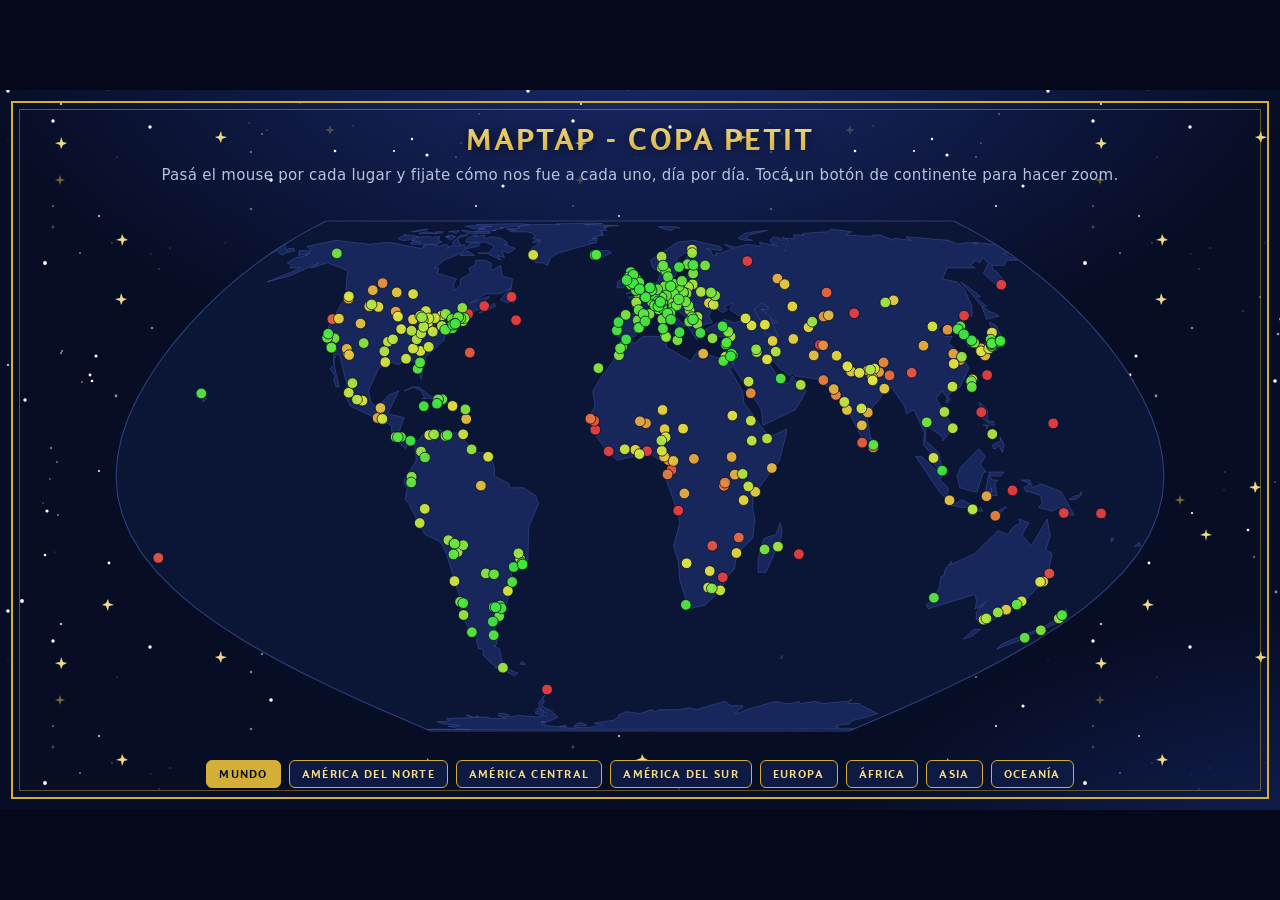
==== commit 91568a9d: "Todas las ubicaciones del amateurismo sumadas" ====
--- a/web/index.html
+++ b/web/index.html
@@ -260,7 +260,7 @@
 .tw-b{animation-name:twk,driftb}@keyframes driftb{from{background-position:260px 130px}to{background-position:780px 650px}}
 @media (prefers-reduced-motion:reduce){.tw{animation:none;opacity:.4}}
 body.printing .tw{display:none}
-</style><style>.mapa .hero,.mapa .foot{display:none!important}.mapa .body{top:0!important;height:100%!important;padding-top:10px}.mapa .mz{padding-top:78px;box-sizing:border-box}.mtit{position:absolute;top:0;left:0;right:0;text-align:center;margin:0;z-index:6;pointer-events:none;font-family:"Champions",system-ui,sans-serif;font-size:34px;letter-spacing:.06em;text-transform:uppercase;background:linear-gradient(180deg,#f1d98a,#d4af37);-webkit-background-clip:text;background-clip:text;color:transparent;filter:drop-shadow(0 2px 6px rgba(0,0,0,.55))}.msub{position:absolute;top:46px;left:0;right:0;text-align:center;margin:0;z-index:6;pointer-events:none;font:500 15px/1.3 system-ui,sans-serif;color:#b8c2da;letter-spacing:.02em}#ui{display:none}</style><body><div id="deck"><section data-tr="slide" class="slide wide mapa"><div class="hero"><div class=kicker>1 · Todos en conjunto</div><h1>El mapa del año</h1><p class=sub>Todos los lugares que salieron, coloreados según lo difícil que fueron para el grupo · tocá un continente para acercar y pasá el mouse por un pin</p></div><div class="body"><h1 class="mtit">Maptap - Copa Petit</h1><p class="msub">Pasá el mouse por cada lugar y fijate cómo nos fue a cada uno, día por día. Tocá un botón de continente para hacer zoom.</p><div class="mz"><svg viewBox="0 0 1000 520" class="ch"><polygon points="304.2,498.5 301.1,497.1 291.8,493.2 277.1,486.9 257.9,478.6 235.3,468.5 210.4,457.0 184.3,444.3 158.0,430.5 132.2,415.7 107.8,400.2 85.4,384.1 65.4,367.3 48.3,350.1 34.3,332.6 23.5,314.7 15.9,296.6 11.4,278.3 10.0,260.0 11.4,241.7 15.3,223.4 21.5,205.3 29.7,187.4 39.6,169.9 51.0,152.7 63.7,135.9 77.4,119.8 91.9,104.3 107.2,89.5 122.9,75.7 139.0,63.0 155.1,51.5 170.6,41.4 184.7,33.1 196.2,26.8 203.8,22.9 206.4,21.5 793.6,21.5 796.2,22.9 803.8,26.8 815.3,33.1 829.4,41.4 844.9,51.5 861.0,63.0 877.1,75.7 892.8,89.5 908.1,104.3 922.6,119.8 936.3,135.9 949.0,152.7 960.4,169.9 970.3,187.4 978.5,205.3 984.7,223.4 988.6,241.7 990.0,260.0 988.6,278.3 984.1,296.6 976.5,314.7 965.7,332.6 951.7,350.1 934.6,367.3 914.6,384.1 892.2,400.2 867.8,415.7 842.0,430.5 815.7,444.3 789.6,457.0 764.7,468.5 742.1,478.6 722.9,486.9 708.2,493.2 698.9,497.1 695.8,498.5" fill="#0b1636" stroke="#2f3f78"/><polygon points="430.6,493.2 431.4,494.2 424.5,494.2 430.6,493.2" fill="#17265b" stroke="#40529a" stroke-width="0.5" vector-effect="non-scaling-stroke"/><polygon points="446.6,491.0 450.3,493.2 438.2,494.2 441.9,491.0 446.6,491.0" fill="#17265b" stroke="#40529a" stroke-width="0.5" vector-effect="non-scaling-stroke"/><polygon points="347.8,485.4 347.9,483.8 349.1,485.4 345.3,485.4 347.8,485.4" fill="#17265b" stroke="#40529a" stroke-width="0.5" vector-effect="non-scaling-stroke"/><polygon points="339.0,483.8 344.1,485.4 342.8,485.4 341.5,485.4 337.7,483.8 337.7,483.8 339.0,483.8" fill="#17265b" stroke="#40529a" stroke-width="0.5" vector-effect="non-scaling-stroke"/><polygon points="371.4,482.2 377.3,483.8 371.4,482.2 367.5,482.2 371.4,482.2" fill="#17265b" stroke="#40529a" stroke-width="0.5" vector-effect="non-scaling-stroke"/><polygon points="410.1,480.4 410.3,482.2 409.3,483.8 402.5,482.2 402.2,480.4 404.8,480.4 403.2,478.6 404.2,476.7 410.1,480.4" fill="#17265b" stroke="#40529a" stroke-width="0.5" vector-effect="non-scaling-stroke"/><polygon points="301.1,497.1 310.8,496.6 325.4,497.1 342.0,497.1 328.6,496.6 326.8,495.1 320.4,494.2 331.1,493.2 318.6,492.1 312.6,491.0 310.1,489.7 318.5,489.7 321.9,488.4 319.2,486.9 320.5,486.9 356.6,485.4 361.3,486.9 374.9,486.9 367.1,483.8 379.3,485.4 386.2,483.8 404.4,485.4 411.8,483.8 412.9,482.2 407.2,478.6 405.0,472.8 411.6,464.1 408.8,468.5 410.5,470.7 408.1,474.8 418.1,480.4 423.3,485.4 414.6,489.7 407.4,489.7 412.3,491.0 407.5,491.0 410.9,493.2 434.9,495.9 443.4,495.1 451.3,495.1 466.5,493.2 464.9,492.1 457.9,492.1 457.3,491.0 475.6,488.4 479.9,485.4 479.6,483.8 486.8,480.4 500.0,482.2 510.8,478.6 514.5,480.4 517.5,478.6 536.3,478.6 546.5,476.7 552.4,478.6 579.4,470.7 585.0,474.8 596.1,474.8 595.8,476.7 591.4,478.6 591.2,480.4 588.4,482.2 591.0,482.2 599.5,478.6 627.1,470.7 636.2,472.8 641.8,472.8 648.7,470.7 650.3,472.8 664.6,470.7 670.2,472.8 694.9,470.7 698.5,468.5 694.3,472.8 705.6,472.8 707.6,474.8 722.2,482.2 712.5,485.4 700.0,488.4 695.7,491.0 695.5,492.1 689.6,492.1 683.0,494.2 688.1,496.6 698.1,496.6 700.3,496.6" fill="#17265b" stroke="#40529a" stroke-width="0.5" vector-effect="non-scaling-stroke"/><polygon points="378.7,441.6 386.0,444.3 382.7,446.9 371.6,441.6 364.1,438.9 373.4,441.6 374.9,438.9 378.7,441.6" fill="#17265b" stroke="#40529a" stroke-width="0.5" vector-effect="non-scaling-stroke"/><polygon points="389.6,433.3 393.2,436.1 387.6,436.1 389.6,433.3" fill="#17265b" stroke="#40529a" stroke-width="0.5" vector-effect="non-scaling-stroke"/><polygon points="633.0,430.5 631.1,430.5 633.1,427.6 633.0,430.5" fill="#17265b" stroke="#40529a" stroke-width="0.5" vector-effect="non-scaling-stroke"/><polygon points="812.1,403.4 818.6,403.4 810.6,409.6 802.4,412.7 812.1,403.4 812.1,403.4" fill="#17265b" stroke="#40529a" stroke-width="0.5" vector-effect="non-scaling-stroke"/><polygon points="872.4,403.4 874.5,403.4 858.3,412.7 833.8,421.7 836.5,418.7 841.2,415.7 872.4,403.4" fill="#17265b" stroke="#40529a" stroke-width="0.5" vector-effect="non-scaling-stroke"/><polygon points="898.9,387.4 894.7,393.8 899.2,393.8 876.7,403.4 879.1,400.2 894.6,390.6 898.5,384.1 898.9,387.4" fill="#17265b" stroke="#40529a" stroke-width="0.5" vector-effect="non-scaling-stroke"/><polygon points="967.3,321.9 967.8,325.4 962.6,325.4 967.3,321.9" fill="#17265b" stroke="#40529a" stroke-width="0.5" vector-effect="non-scaling-stroke"/><polygon points="943.0,318.3 941.1,321.9 940.3,318.3 940.3,318.3 943.0,318.3" fill="#17265b" stroke="#40529a" stroke-width="0.5" vector-effect="non-scaling-stroke"/><polygon points="632.9,311.1 631.8,318.3 617.9,350.1 610.4,350.1 610.6,336.1 616.0,318.3 627.1,314.7 631.1,303.8 632.9,311.1" fill="#17265b" stroke="#40529a" stroke-width="0.5" vector-effect="non-scaling-stroke"/><polygon points="882.6,311.1 883.9,314.7 879.7,329.0 885.5,332.6 881.2,353.6 862.9,374.1 832.3,393.8 821.9,397.1 823.4,393.8 817.5,397.1 814.4,393.8 814.6,387.4 821.1,380.8 815.6,384.1 824.2,377.4 813.3,384.1 814.8,377.4 813.5,370.7 769.5,384.1 767.6,380.8 775.1,374.1 780.0,363.9 781.6,353.6 784.0,353.6 785.5,346.7 791.6,339.6 789.9,343.2 813.1,332.6 834.8,311.1 844.2,314.7 849.3,307.5 855.8,303.8 854.1,300.2 863.8,303.8 857.4,314.7 865.9,325.4 880.9,300.2 882.6,311.1" fill="#17265b" stroke="#40529a" stroke-width="0.5" vector-effect="non-scaling-stroke"/><polygon points="935.7,296.6 934.6,300.2 933.0,296.6 935.7,296.6" fill="#17265b" stroke="#40529a" stroke-width="0.5" vector-effect="non-scaling-stroke"/><polygon points="833.5,296.6 830.8,296.6 834.3,292.9 840.4,289.3 843.1,289.3 833.5,296.6" fill="#17265b" stroke="#40529a" stroke-width="0.5" vector-effect="non-scaling-stroke"/><polygon points="818.8,289.3 820.8,292.9 815.4,292.9 818.8,289.3" fill="#17265b" stroke="#40529a" stroke-width="0.5" vector-effect="non-scaling-stroke"/><polygon points="795.0,285.6 800.9,282.0 813.4,289.3 799.9,289.3 784.2,285.6 787.3,282.0 795.0,285.6" fill="#17265b" stroke="#40529a" stroke-width="0.5" vector-effect="non-scaling-stroke"/><polygon points="912.6,278.3 906.6,282.0 901.2,282.0 907.1,278.3 909.9,278.3 913.0,274.7 912.6,278.3" fill="#17265b" stroke="#40529a" stroke-width="0.5" vector-effect="non-scaling-stroke"/><polygon points="864.7,263.7 867.1,271.0 875.5,267.3 894.0,274.7 906.1,296.6 898.1,296.6 891.7,289.3 885.5,292.9 872.8,289.3 876.2,285.6 874.6,278.3 864.1,274.7 861.4,274.7 859.0,271.0 864.6,267.3 856.6,263.7 864.7,263.7" fill="#17265b" stroke="#40529a" stroke-width="0.5" vector-effect="non-scaling-stroke"/><polygon points="840.2,256.3 837.6,260.0 826.7,260.0 829.4,263.7 834.8,263.7 832.0,267.3 833.9,278.3 828.4,278.3 829.0,271.0 825.3,282.0 823.0,278.3 823.6,271.0 826.6,256.3 840.2,256.3" fill="#17265b" stroke="#40529a" stroke-width="0.5" vector-effect="non-scaling-stroke"/><polygon points="787.3,282.0 779.9,274.7 757.9,241.7 763.3,241.7 783.1,260.0 780.4,263.7 788.3,271.0 787.3,282.0" fill="#17265b" stroke="#40529a" stroke-width="0.5" vector-effect="non-scaling-stroke"/><polygon points="821.1,252.7 823.9,256.3 821.2,256.3 815.2,274.7 812.5,274.7 799.1,271.0 796.7,260.0 799.3,252.7 799.3,252.7 816.8,234.4 823.0,241.7 818.2,249.0 821.1,252.7" fill="#17265b" stroke="#40529a" stroke-width="0.5" vector-effect="non-scaling-stroke"/><polygon points="840.6,230.7 838.9,238.0 835.2,230.7 833.0,234.4 830.3,234.4 829.8,230.7 837.3,227.1 836.6,223.4 840.6,230.7" fill="#17265b" stroke="#40529a" stroke-width="0.5" vector-effect="non-scaling-stroke"/><polygon points="719.6,238.0 716.6,234.4 715.4,223.4 718.6,227.1 721.7,230.7 719.6,238.0" fill="#17265b" stroke="#40529a" stroke-width="0.5" vector-effect="non-scaling-stroke"/><polygon points="826.2,212.5 824.4,216.2 823.5,212.5 820.8,212.5 823.5,212.5 826.2,212.5" fill="#17265b" stroke="#40529a" stroke-width="0.5" vector-effect="non-scaling-stroke"/><polygon points="817.4,191.0 824.9,198.1 825.3,208.9 830.6,208.9 831.5,212.5 828.9,212.5 819.0,205.3 817.4,191.0" fill="#17265b" stroke="#40529a" stroke-width="0.5" vector-effect="non-scaling-stroke"/><polygon points="309.3,187.4 321.6,191.0 313.1,194.6 305.2,194.6 311.2,191.0 309.3,187.4" fill="#17265b" stroke="#40529a" stroke-width="0.5" vector-effect="non-scaling-stroke"/><polygon points="788.5,191.0 785.9,191.0 787.4,187.4 790.0,187.4 788.5,191.0" fill="#17265b" stroke="#40529a" stroke-width="0.5" vector-effect="non-scaling-stroke"/><polygon points="90.8,191.0 92.4,187.4 95.0,187.4 90.8,191.0" fill="#17265b" stroke="#40529a" stroke-width="0.5" vector-effect="non-scaling-stroke"/><polygon points="293.5,176.8 306.6,187.4 296.2,187.4 298.8,187.4 295.2,180.4 288.4,176.8 279.7,180.4 288.4,176.8 293.5,176.8" fill="#17265b" stroke="#40529a" stroke-width="0.5" vector-effect="non-scaling-stroke"/><polygon points="812.3,176.8 813.6,180.4 809.7,176.8 809.5,169.9 812.0,169.9 812.3,176.8" fill="#17265b" stroke="#40529a" stroke-width="0.5" vector-effect="non-scaling-stroke"/><polygon points="538.1,126.2 535.9,129.4 533.5,129.4 530.9,126.2 538.1,126.2" fill="#17265b" stroke="#40529a" stroke-width="0.5" vector-effect="non-scaling-stroke"/><polygon points="521.0,116.6 523.6,122.9 518.9,122.9 518.7,116.6 521.0,116.6" fill="#17265b" stroke="#40529a" stroke-width="0.5" vector-effect="non-scaling-stroke"/><polygon points="837.6,129.4 839.3,135.9 833.6,142.6 827.2,135.9 819.4,139.2 823.8,142.6 825.0,149.3 816.4,142.6 822.4,135.9 827.6,132.6 828.0,129.4 830.7,126.2 826.5,116.6 828.8,116.6 833.4,119.8 837.6,129.4" fill="#17265b" stroke="#40529a" stroke-width="0.5" vector-effect="non-scaling-stroke"/><polygon points="828.8,107.3 831.1,107.3 835.8,110.4 824.2,113.5 819.6,101.3 828.8,107.3" fill="#17265b" stroke="#40529a" stroke-width="0.5" vector-effect="non-scaling-stroke"/><polygon points="357.1,98.3 360.5,101.3 358.2,101.3 357.1,98.3" fill="#17265b" stroke="#40529a" stroke-width="0.5" vector-effect="non-scaling-stroke"/><polygon points="378.8,86.7 375.6,89.5 383.4,92.4 381.6,98.3 380.3,95.3 377.2,98.3 369.2,95.3 376.6,86.7 379.7,83.9 378.8,86.7" fill="#17265b" stroke="#40529a" stroke-width="0.5" vector-effect="non-scaling-stroke"/><polygon points="811.8,86.7 818.9,92.4 814.5,92.4 817.0,95.3 824.1,101.3 819.6,101.3 809.9,89.5 800.0,78.4 811.8,86.7" fill="#17265b" stroke="#40529a" stroke-width="0.5" vector-effect="non-scaling-stroke"/><polygon points="485.0,83.9 478.5,83.9 478.9,78.4 483.2,75.7 487.4,75.7 485.0,83.9" fill="#17265b" stroke="#40529a" stroke-width="0.5" vector-effect="non-scaling-stroke"/><polygon points="493.9,65.4 491.8,67.9 495.9,67.9 493.8,73.1 504.3,81.1 502.2,86.7 486.9,89.5 493.5,86.7 489.3,83.9 493.7,78.4 487.4,75.7 487.6,70.5 489.9,65.4 493.9,65.4" fill="#17265b" stroke="#40529a" stroke-width="0.5" vector-effect="non-scaling-stroke"/><polygon points="338.6,49.3 345.3,53.7 339.5,53.7 331.7,53.7 338.6,49.3" fill="#17265b" stroke="#40529a" stroke-width="0.5" vector-effect="non-scaling-stroke"/><polygon points="471.5,49.3 473.2,51.5 462.9,55.9 455.5,53.7 457.5,53.7 454.0,51.5 457.8,51.5 454.4,49.3 454.4,49.3 471.5,49.3" fill="#17265b" stroke="#40529a" stroke-width="0.5" vector-effect="non-scaling-stroke"/><polygon points="167.6,43.3 169.6,49.3 170.8,47.2 176.4,47.2 177.2,49.3 168.5,51.5 165.4,53.7 160.2,49.3 155.1,51.5 155.1,51.5" fill="#17265b" stroke="#40529a" stroke-width="0.5" vector-effect="non-scaling-stroke"/><polygon points="844.9,51.5 844.9,51.5 839.2,51.5 852.6,58.2 842.7,58.2 840.9,63.0 828.9,63.0 830.7,67.9 832.7,67.9 839.4,75.7 839.9,86.7 821.2,70.5 826.0,60.6 820.1,55.9 818.0,60.6 813.2,58.2 812.0,60.6 808.8,63.0 813.6,65.4 787.3,65.4 782.8,75.7 795.8,78.4 802.8,83.9 810.5,101.3 810.5,110.4 803.6,110.4 800.5,119.8 808.8,129.4 812.7,135.9 807.2,139.2 801.7,129.4 804.0,129.4 797.4,126.2 793.5,119.8 786.0,122.9 784.5,116.6 778.9,122.9 784.9,129.4 792.1,129.4 788.4,135.9 801.0,145.9 807.5,159.5 799.4,176.8 788.9,183.9 787.4,187.4 782.5,180.4 777.0,187.4 791.4,212.5 792.2,216.2 783.3,227.1 782.8,223.4 767.4,212.5 767.1,227.1 779.3,238.0 783.1,256.3 774.7,249.0 771.1,238.0 764.9,230.7 766.0,219.8 756.2,198.1 749.1,201.7 747.4,194.6 734.9,176.8 726.4,183.9 724.7,187.4 712.0,201.7 715.4,223.4 710.9,230.7 696.1,201.7 690.0,183.9 682.2,183.9 668.8,169.9 645.1,166.4 641.9,162.9 640.0,166.4 631.1,159.5 624.7,152.7 619.7,152.7 630.4,169.9 632.4,166.4 633.6,173.3 638.8,173.3 642.6,166.4 646.5,173.3 655.5,180.4 645.3,198.1 615.0,212.5 613.6,198.1 588.2,159.5 587.3,152.7 585.7,159.5 579.8,152.7 595.9,180.4 597.0,191.0 615.3,216.2 615.3,216.2 621.2,223.4 636.7,216.2 637.0,219.8 630.4,245.3 605.9,278.3 605.4,289.3 607.3,300.2 605.5,318.3 590.6,332.6 588.4,346.7 582.2,353.6 578.5,360.5 571.8,370.7 560.5,380.8 546.1,384.1 541.9,380.8 542.7,374.1 537.1,357.1 535.8,339.6 531.4,325.4 537.4,303.8 535.0,292.9 524.5,263.7 527.2,249.0 524.4,241.7 519.0,245.3 508.1,238.0 494.6,241.7 478.3,245.3 467.5,234.4 454.4,216.2 452.1,205.3 457.9,194.6 455.9,180.4 464.4,166.4 475.1,152.7 477.9,142.6 485.5,132.6 495.2,135.9 502.4,129.4 523.9,129.4 526.3,129.4 524.4,139.2 547.4,152.7 554.0,142.6 571.9,149.3 584.3,149.3 586.2,129.4 567.0,129.4 561.4,122.9 578.7,113.5 588.6,116.6 597.3,113.5 583.9,104.3 587.1,98.3 578.8,101.3 581.6,104.3 577.6,107.3 572.5,104.3 574.3,101.3 569.2,98.3 564.4,110.4 567.6,116.6 554.0,119.8 557.1,126.2 554.7,126.2 553.0,132.6 544.6,119.8 546.3,113.5 529.3,101.3 529.7,107.3 542.3,119.8 539.9,119.8 538.1,126.2 535.2,119.8 520.6,107.3 506.9,110.4 506.9,113.5 502.3,116.6 500.0,122.9 495.2,129.4 488.0,132.6 478.5,129.4 479.3,110.4 497.7,107.3 497.7,101.3 489.0,92.4 495.6,92.4 495.6,89.5 502.2,89.5 510.7,81.1 516.9,78.4 518.5,70.5 522.5,67.9 522.8,73.1 520.9,75.7 523.2,78.4 542.3,78.4 544.0,75.7 545.3,70.5 549.4,70.5 549.0,67.9 546.5,65.4 558.2,63.0 546.1,63.0 541.7,60.6 542.9,55.9 547.9,51.5 545.6,49.3 535.1,55.9 533.8,60.6 538.1,63.0 534.4,65.4 533.2,73.1 527.2,75.7 520.2,65.4 516.3,67.9 512.1,65.4 509.8,58.2 534.8,41.4 550.8,39.6 556.7,41.4 574.6,45.2 577.1,47.2 575.9,49.3 562.1,47.2 566.5,49.3 567.7,53.7 571.6,53.7 570.9,51.5 576.6,51.5 579.7,49.3 583.5,49.3 584.7,47.2 579.4,43.3 585.7,45.2 587.6,45.2 586.5,47.2 599.7,43.3 611.8,45.2 612.7,43.3 611.6,41.4 628.6,45.2 627.4,43.3 623.7,43.3 621.5,39.6 624.7,36.2 631.2,37.8 630.6,39.6 637.9,45.2 634.8,49.3 636.7,49.3 639.8,45.2 635.4,41.4 634.2,39.6 632.4,39.6 633.6,36.2 637.8,39.6 636.6,37.8 640.2,37.8 645.6,37.8 643.1,34.6 653.7,34.6 651.9,34.6 652.4,33.1 675.5,31.6 678.0,29.0 698.1,31.6 692.6,34.6 719.2,36.2 717.3,34.6 724.3,34.6 737.6,39.6 737.3,37.8 753.9,39.6 749.8,37.8 749.4,36.2 788.4,39.6 797.3,43.3 807.4,41.4 814.0,43.3 815.8,43.3 811.1,41.4 830.6,43.3 832.4,43.3" fill="#17265b" stroke="#40529a" stroke-width="0.5" vector-effect="non-scaling-stroke"/><polygon points="614.3,116.6 617.4,119.8 615.8,122.9 616.6,126.2 624.5,129.4 629.3,129.4 623.6,116.6 628.3,116.6 625.1,113.5 623.6,116.6 621.9,110.4 613.3,104.3 620.2,104.3 619.3,101.3 613.9,98.3 606.5,104.3 614.3,116.6" fill="#17265b" stroke="#40529a" stroke-width="0.5" vector-effect="non-scaling-stroke"/><polygon points="331.9,43.3 330.4,45.2 335.6,43.3 336.3,47.2 342.6,41.4 348.1,41.4 350.4,43.3 349.0,45.2 338.2,47.2 333.3,51.5 316.8,58.2 307.8,65.4 311.8,65.4 310.6,70.5 328.2,75.7 325.3,81.1 326.8,86.7 331.7,81.1 332.4,75.7 341.4,70.5 340.1,65.4 345.6,63.0 346.4,58.2 354.2,58.2 360.9,60.6 360.4,65.4 361.2,67.9 369.6,63.0 371.2,73.1 380.6,75.7 379.7,83.9 369.1,89.5 356.0,89.5 341.4,98.3 357.0,92.4 359.2,92.4 355.9,95.3 356.0,101.3 360.5,101.3 363.8,98.3 365.0,101.3 351.6,107.3 349.3,107.3 354.9,104.3 348.1,104.3 336.7,110.4 337.9,113.5 327.4,116.6 332.1,116.6 327.4,116.6 322.7,122.9 320.4,122.9 318.0,129.4 320.4,122.9 316.8,126.2 316.9,132.6 299.1,149.3 295.4,169.9 290.5,152.7 278.0,152.7 274.3,156.1 265.5,152.7 255.5,159.5 246.0,180.4 248.2,191.0 252.6,194.6 258.7,191.0 265.8,183.9 274.5,180.4 264.1,201.7 279.3,205.3 274.3,219.8 281.4,227.1 284.6,223.4 292.2,227.1 298.5,219.8 307.0,216.2 305.7,227.1 312.4,216.2 317.3,219.8 333.4,219.8 333.0,223.4 345.4,238.0 353.6,238.0 361.4,245.3 364.0,252.7 363.9,260.0 377.6,267.3 377.6,271.0 391.2,271.0 402.3,278.3 405.3,285.6 396.0,307.5 395.1,339.6 379.6,350.1 380.7,363.9 374.4,380.8 371.0,384.1 365.1,380.8 371.5,390.6 369.9,397.1 363.3,397.1 364.4,403.4 360.1,403.4 367.8,409.6 365.0,418.7 363.0,418.7 368.9,421.7 370.9,433.3 374.8,436.1 373.4,441.6 361.9,436.1 353.4,427.6 353.0,421.7 349.0,421.7 346.7,412.7 348.8,412.7 344.8,406.5 344.7,409.6 333.1,390.6 331.6,374.1 318.9,332.6 313.6,321.9 298.8,314.7 283.5,285.6 280.4,282.0 282.4,271.0 279.6,267.3 279.5,263.7 290.8,245.3 289.1,230.7 284.1,227.1 280.7,234.4 268.4,223.4 267.4,212.5 228.9,194.6 225.6,187.4 226.4,176.8 218.8,145.9 216.3,145.9 213.2,152.7 218.7,176.8 216.1,176.8 213.5,169.9 214.9,166.4 210.1,159.5 214.1,156.1 213.0,142.6 206.7,135.9 208.9,119.8 222.9,95.3 225.3,98.3 229.5,92.4 225.0,86.7 225.1,83.9 226.5,67.9 207.8,60.6 192.4,65.4 199.9,60.6 171.8,73.1 151.4,78.4 177.5,67.9 182.3,65.4 172.2,65.4 175.1,63.0 170.1,60.6 178.0,55.9 188.6,53.7 186.7,53.7 191.5,51.5 180.9,53.7 181.0,49.3 192.4,49.3 188.7,45.2 215.3,39.6 247.0,43.3 265.8,41.4 295.0,47.2 298.7,45.2 296.8,45.2 300.5,43.3 304.2,43.3 311.8,45.2 319.0,43.3 321.1,45.2 319.4,47.2 326.4,43.3 324.3,41.4 329.2,37.8 331.9,43.3" fill="#17265b" stroke="#40529a" stroke-width="0.5" vector-effect="non-scaling-stroke"/><polygon points="296.9,36.2 304.0,36.2 305.9,37.8 307.6,36.2 312.9,36.2 311.4,39.6 315.2,41.4 311.5,41.4 311.6,43.3 302.4,43.3 285.8,43.3 285.9,41.4 295.0,41.4 286.0,39.6 289.6,39.6 286.1,37.8 296.9,36.2" fill="#17265b" stroke="#40529a" stroke-width="0.5" vector-effect="non-scaling-stroke"/><polygon points="345.0,36.2 346.8,36.2 355.1,34.6 354.4,37.8 361.0,36.2 370.6,37.8 375.6,41.4 376.3,43.3 372.6,43.3 383.4,47.2 377.4,51.5 370.9,49.3 373.1,55.9 373.1,55.9 366.6,53.7 370.0,58.2 356.3,51.5 348.6,51.5 358.2,51.5 363.9,45.2 355.4,41.4 337.1,41.4 338.2,37.8 344.5,34.6 348.1,34.6 345.0,36.2" fill="#17265b" stroke="#40529a" stroke-width="0.5" vector-effect="non-scaling-stroke"/><polygon points="323.3,34.6 327.2,36.2 325.4,36.2 327.2,36.2 325.6,37.8 322.3,39.6 318.3,36.2 321.8,36.2 318.3,36.2 323.3,34.6" fill="#17265b" stroke="#40529a" stroke-width="0.5" vector-effect="non-scaling-stroke"/><polygon points="334.3,36.2 329.2,37.8 332.2,34.6 339.2,34.6 334.3,36.2" fill="#17265b" stroke="#40529a" stroke-width="0.5" vector-effect="non-scaling-stroke"/><polygon points="282.4,39.6 276.9,39.6 273.5,37.8 281.0,34.6 279.2,34.6 284.5,34.6 293.3,36.2 282.4,39.6" fill="#17265b" stroke="#40529a" stroke-width="0.5" vector-effect="non-scaling-stroke"/><polygon points="331.0,30.3 328.3,33.1 324.5,31.6 321.0,31.6 331.0,30.3" fill="#17265b" stroke="#40529a" stroke-width="0.5" vector-effect="non-scaling-stroke"/><polygon points="312.3,31.6 315.8,31.6 314.3,33.1 296.8,33.1 293.3,33.1 300.2,31.6 309.1,33.1 308.9,31.6 312.3,31.6" fill="#17265b" stroke="#40529a" stroke-width="0.5" vector-effect="non-scaling-stroke"/><polygon points="605.2,39.6 597.9,39.6 591.7,37.8 598.1,33.1 606.0,31.6 619.0,30.3 602.5,34.6 598.9,37.8 605.2,39.6" fill="#17265b" stroke="#40529a" stroke-width="0.5" vector-effect="non-scaling-stroke"/><polygon points="336.2,30.3 345.3,31.6 359.2,31.6 359.9,33.1 359.9,33.1 338.8,33.1 336.7,31.6 332.8,30.3 336.2,30.3" fill="#17265b" stroke="#40529a" stroke-width="0.5" vector-effect="non-scaling-stroke"/><polygon points="301.5,29.0 298.3,30.3 289.7,31.6 286.3,31.6 291.4,30.3 301.5,29.0" fill="#17265b" stroke="#40529a" stroke-width="0.5" vector-effect="non-scaling-stroke"/><polygon points="530.4,26.8 537.4,27.9 532.3,27.9 529.3,30.3 522.2,29.0 516.9,26.8 530.4,26.8" fill="#17265b" stroke="#40529a" stroke-width="0.5" vector-effect="non-scaling-stroke"/><polygon points="353.1,26.8 353.9,27.9 344.3,29.0 338.0,26.8 336.3,26.8 340.6,25.8 345.7,25.8 353.1,26.8" fill="#17265b" stroke="#40529a" stroke-width="0.5" vector-effect="non-scaling-stroke"/><polygon points="387.1,24.1 396.6,24.9 369.2,27.9 372.6,27.9 362.1,30.3 365.5,30.3 345.3,31.6 348.3,30.3 349.4,29.0 354.5,29.0 349.4,29.0 355.6,27.9 353.1,26.8 361.6,26.8 352.4,25.8 346.5,24.9 387.1,24.1" fill="#17265b" stroke="#40529a" stroke-width="0.5" vector-effect="non-scaling-stroke"/><polygon points="455.4,23.4 465.1,24.1 448.3,24.9 479.9,25.8 466.2,26.8 469.6,26.8 466.0,27.9 469.0,30.3 462.1,30.3 465.2,31.6 465.0,33.1 463.2,33.1 466.4,34.6 457.2,36.2 460.5,37.8 455.1,37.8 460.1,39.6 452.8,39.6 452.4,41.4 459.7,41.4 423.4,51.5 416.1,55.9 413.8,63.0 408.6,60.6 402.6,60.6 397.5,49.3 398.4,47.2 406.7,41.4 399.3,41.4 402.1,39.6 407.5,39.6 399.3,37.8 402.0,36.2 400.1,33.1 394.0,31.6 380.1,31.6 377.6,30.3 384.5,30.3 375.1,29.0 387.8,27.9 385.2,26.8 399.9,24.9 424.9,24.9 422.0,24.1 428.6,24.1 455.4,23.4" fill="#17265b" stroke="#40529a" stroke-width="0.5" vector-effect="non-scaling-stroke"/><circle class="pin" data-p="203" cx="931.2" cy="295.0" r="5" fill="hsl(0,78%,58%)" stroke="#070d24" stroke-width="0.8" opacity="0.95" vector-effect="non-scaling-stroke"/><circle class="pin" data-p="47" cx="577.4" cy="354.7" r="5" fill="hsl(0,78%,58%)" stroke="#070d24" stroke-width="0.8" opacity="0.95" vector-effect="non-scaling-stroke"/><circle class="pin" data-p="29" cx="700.3" cy="107.8" r="5" fill="hsl(0,78%,58%)" stroke="#070d24" stroke-width="0.8" opacity="0.95" vector-effect="non-scaling-stroke"/><circle class="pin" data-p="93" cx="896.4" cy="294.6" r="5" fill="hsl(0,78%,58%)" stroke="#070d24" stroke-width="0.8" opacity="0.95" vector-effect="non-scaling-stroke"/><circle class="pin" data-p="221" cx="413.1" cy="459.7" r="5" fill="hsl(0,78%,58%)" stroke="#070d24" stroke-width="0.8" opacity="0.95" vector-effect="non-scaling-stroke"/><circle class="pin" data-p="67" cx="379.8" cy="92.5" r="5" fill="hsl(0,78%,58%)" stroke="#070d24" stroke-width="0.8" opacity="0.95" vector-effect="non-scaling-stroke"/><circle class="pin" data-p="21" cx="803.1" cy="110.0" r="5" fill="hsl(0,78%,58%)" stroke="#070d24" stroke-width="0.8" opacity="0.95" vector-effect="non-scaling-stroke"/><circle class="pin" data-p="50" cx="600.4" cy="59.0" r="5" fill="hsl(0,78%,58%)" stroke="#070d24" stroke-width="0.8" opacity="0.95" vector-effect="non-scaling-stroke"/><circle class="pin" data-p="232" cx="819.2" cy="200.3" r="5" fill="hsl(0,78%,58%)" stroke="#070d24" stroke-width="0.8" opacity="0.95" vector-effect="non-scaling-stroke"/><circle class="pin" data-p="27" cx="824.7" cy="165.6" r="5" fill="hsl(0,78%,58%)" stroke="#070d24" stroke-width="0.8" opacity="0.95" vector-effect="non-scaling-stroke"/><circle class="pin" data-p="130" cx="458.2" cy="216.7" r="5" fill="hsl(0,78%,58%)" stroke="#070d24" stroke-width="0.8" opacity="0.95" vector-effect="non-scaling-stroke"/><circle class="pin" data-p="173" cx="49.5" cy="336.6" r="5" fill="hsl(0,78%,58%)" stroke="#070d24" stroke-width="0.8" opacity="0.95" vector-effect="non-scaling-stroke"/><circle class="pin" data-p="209" cx="529.5" cy="254.2" r="5" fill="hsl(0,78%,58%)" stroke="#070d24" stroke-width="0.8" opacity="0.95" vector-effect="non-scaling-stroke"/><circle class="pin" data-p="63" cx="754.1" cy="163.4" r="5" fill="hsl(1,78%,58%)" stroke="#070d24" stroke-width="0.8" opacity="0.95" vector-effect="non-scaling-stroke"/><circle class="pin" data-p="49" cx="457.2" cy="208.4" r="5" fill="hsl(1,78%,58%)" stroke="#070d24" stroke-width="0.8" opacity="0.95" vector-effect="non-scaling-stroke"/><circle class="pin" data-p="213" cx="340.8" cy="144.6" r="5" fill="hsl(2,78%,58%)" stroke="#070d24" stroke-width="0.8" opacity="0.95" vector-effect="non-scaling-stroke"/><circle class="pin" data-p="59" cx="212.3" cy="113.3" r="5" fill="hsl(4,78%,58%)" stroke="#070d24" stroke-width="0.8" opacity="0.95" vector-effect="non-scaling-stroke"/><circle class="pin" data-p="42" cx="592.4" cy="317.5" r="5" fill="hsl(6,78%,58%)" stroke="#070d24" stroke-width="0.8" opacity="0.95" vector-effect="non-scaling-stroke"/><circle class="pin" data-p="19" cx="671.5" cy="170.3" r="5" fill="hsl(7,78%,58%)" stroke="#070d24" stroke-width="0.8" opacity="0.95" vector-effect="non-scaling-stroke"/><circle class="pin" data-p="37" cx="733.4" cy="165.9" r="5" fill="hsl(8,78%,58%)" stroke="#070d24" stroke-width="0.8" opacity="0.95" vector-effect="non-scaling-stroke"/><circle class="pin" data-p="178" cx="578.5" cy="269.2" r="5" fill="hsl(14,78%,58%)" stroke="#070d24" stroke-width="0.8" opacity="0.95" vector-effect="non-scaling-stroke"/><circle class="pin" data-p="148" cx="832.3" cy="297.2" r="5" fill="hsl(16,78%,58%)" stroke="#070d24" stroke-width="0.8" opacity="0.95" vector-effect="non-scaling-stroke"/><circle class="pin" data-p="10" cx="674.5" cy="88.4" r="5" fill="hsl(17,78%,58%)" stroke="#070d24" stroke-width="0.8" opacity="0.95" vector-effect="non-scaling-stroke"/><circle class="pin" data-p="107" cx="727.8" cy="153.8" r="5" fill="hsl(21,78%,58%)" stroke="#070d24" stroke-width="0.8" opacity="0.95" vector-effect="non-scaling-stroke"/><circle class="pin" data-p="89" cx="671.3" cy="137.8" r="5" fill="hsl(21,78%,58%)" stroke="#070d24" stroke-width="0.8" opacity="0.95" vector-effect="non-scaling-stroke"/><circle class="pin" data-p="214" cx="526.5" cy="245.1" r="5" fill="hsl(25,78%,58%)" stroke="#070d24" stroke-width="0.8" opacity="0.95" vector-effect="non-scaling-stroke"/><circle class="pin" data-p="133" cx="787.6" cy="123.2" r="5" fill="hsl(26,78%,58%)" stroke="#070d24" stroke-width="0.8" opacity="0.95" vector-effect="non-scaling-stroke"/><circle class="pin" data-p="64" cx="723.6" cy="162.8" r="5" fill="hsl(29,78%,58%)" stroke="#070d24" stroke-width="0.8" opacity="0.95" vector-effect="non-scaling-stroke"/><circle class="pin" data-p="185" cx="226.6" cy="145.2" r="5" fill="hsl(31,78%,58%)" stroke="#070d24" stroke-width="0.8" opacity="0.95" vector-effect="non-scaling-stroke"/><circle class="pin" data-p="194" cx="499.9" cy="208.8" r="5" fill="hsl(31,78%,58%)" stroke="#070d24" stroke-width="0.8" opacity="0.95" vector-effect="non-scaling-stroke"/><circle class="pin" data-p="78" cx="254.6" cy="205.7" r="5" fill="hsl(32,78%,58%)" stroke="#070d24" stroke-width="0.8" opacity="0.95" vector-effect="non-scaling-stroke"/><circle class="pin" data-p="189" cx="824.1" cy="278.9" r="5" fill="hsl(32,78%,58%)" stroke="#070d24" stroke-width="0.8" opacity="0.95" vector-effect="non-scaling-stroke"/><circle class="pin" data-p="0" cx="227.4" cy="94.1" r="5" fill="hsl(33,78%,58%)" stroke="#070d24" stroke-width="0.8" opacity="0.95" vector-effect="non-scaling-stroke"/><circle class="pin" data-p="228" cx="765.1" cy="138.1" r="5" fill="hsl(33,78%,58%)" stroke="#070d24" stroke-width="0.8" opacity="0.95" vector-effect="non-scaling-stroke"/><circle class="pin" data-p="131" cx="628.5" cy="75.3" r="5" fill="hsl(34,78%,58%)" stroke="#070d24" stroke-width="0.8" opacity="0.95" vector-effect="non-scaling-stroke"/><circle class="pin" data-p="13" cx="543.6" cy="341.6" r="5" fill="hsl(34,78%,58%)" stroke="#070d24" stroke-width="0.8" opacity="0.95" vector-effect="non-scaling-stroke"/><circle class="pin" data-p="103" cx="681.2" cy="178.7" r="5" fill="hsl(35,78%,58%)" stroke="#070d24" stroke-width="0.8" opacity="0.95" vector-effect="non-scaling-stroke"/><circle class="pin" data-p="159" cx="585.7" cy="242.2" r="5" fill="hsl(35,78%,58%)" stroke="#070d24" stroke-width="0.8" opacity="0.95" vector-effect="non-scaling-stroke"/><circle class="pin" data-p="12" cx="822.8" cy="147.3" r="5" fill="hsl(37,78%,58%)" stroke="#070d24" stroke-width="0.8" opacity="0.95" vector-effect="non-scaling-stroke"/><circle class="pin" data-p="150" cx="225.8" cy="141.1" r="5" fill="hsl(38,78%,58%)" stroke="#070d24" stroke-width="0.8" opacity="0.95" vector-effect="non-scaling-stroke"/><circle class="pin" data-p="124" cx="559.1" cy="145.6" r="5" fill="hsl(38,78%,58%)" stroke="#070d24" stroke-width="0.8" opacity="0.95" vector-effect="non-scaling-stroke"/><circle class="pin" data-p="243" cx="676.5" cy="109.7" r="5" fill="hsl(38,78%,58%)" stroke="#070d24" stroke-width="0.8" opacity="0.95" vector-effect="non-scaling-stroke"/><circle class="pin" data-p="156" cx="351.2" cy="269.0" r="5" fill="hsl(38,78%,58%)" stroke="#070d24" stroke-width="0.8" opacity="0.95" vector-effect="non-scaling-stroke"/><circle class="pin" data-p="36" cx="337.5" cy="206.7" r="5" fill="hsl(39,78%,58%)" stroke="#070d24" stroke-width="0.8" opacity="0.95" vector-effect="non-scaling-stroke"/><circle class="pin" data-p="220" cx="238.6" cy="117.4" r="5" fill="hsl(41,78%,58%)" stroke="#070d24" stroke-width="0.8" opacity="0.95" vector-effect="non-scaling-stroke"/><circle class="pin" data-p="121" cx="662.5" cy="147.2" r="5" fill="hsl(42,78%,58%)" stroke="#070d24" stroke-width="0.8" opacity="0.95" vector-effect="non-scaling-stroke"/><circle class="pin" data-p="35" cx="272.5" cy="88.3" r="5" fill="hsl(43,78%,58%)" stroke="#070d24" stroke-width="0.8" opacity="0.95" vector-effect="non-scaling-stroke"/><circle class="pin" data-p="170" cx="693.6" cy="198.2" r="5" fill="hsl(44,78%,58%)" stroke="#070d24" stroke-width="0.8" opacity="0.95" vector-effect="non-scaling-stroke"/><circle class="pin" data-p="126" cx="810.8" cy="291.7" r="5" fill="hsl(45,78%,58%)" stroke="#070d24" stroke-width="0.8" opacity="0.95" vector-effect="non-scaling-stroke"/><circle class="pin" data-p="38" cx="635.3" cy="80.6" r="5" fill="hsl(45,78%,58%)" stroke="#070d24" stroke-width="0.8" opacity="0.95" vector-effect="non-scaling-stroke"/><circle class="pin" data-p="217" cx="697.5" cy="162.3" r="5" fill="hsl(45,78%,58%)" stroke="#070d24" stroke-width="0.8" opacity="0.95" vector-effect="non-scaling-stroke"/><circle class="pin" data-p="145" cx="728.5" cy="178.3" r="5" fill="hsl(46,78%,58%)" stroke="#070d24" stroke-width="0.8" opacity="0.95" vector-effect="non-scaling-stroke"/><circle class="pin" data-p="190" cx="218.4" cy="112.8" r="5" fill="hsl(46,78%,58%)" stroke="#070d24" stroke-width="0.8" opacity="0.95" vector-effect="non-scaling-stroke"/><circle class="pin" data-p="70" cx="643.4" cy="131.8" r="5" fill="hsl(47,78%,58%)" stroke="#070d24" stroke-width="0.8" opacity="0.95" vector-effect="non-scaling-stroke"/><circle class="pin" data-p="152" cx="523.0" cy="216.2" r="5" fill="hsl(47,78%,58%)" stroke="#070d24" stroke-width="0.8" opacity="0.95" vector-effect="non-scaling-stroke"/><circle class="pin" data-p="211" cx="683.9" cy="147.5" r="5" fill="hsl(47,78%,58%)" stroke="#070d24" stroke-width="0.8" opacity="0.95" vector-effect="non-scaling-stroke"/><circle class="pin" data-p="104" cx="590.2" cy="332.0" r="5" fill="hsl(48,78%,58%)" stroke="#070d24" stroke-width="0.8" opacity="0.95" vector-effect="non-scaling-stroke"/><circle class="pin" data-p="115" cx="495.6" cy="235.5" r="5" fill="hsl(48,78%,58%)" stroke="#070d24" stroke-width="0.8" opacity="0.95" vector-effect="non-scaling-stroke"/><circle class="pin" data-p="1" cx="287.8" cy="89.8" r="5" fill="hsl(49,78%,58%)" stroke="#070d24" stroke-width="0.8" opacity="0.95" vector-effect="non-scaling-stroke"/><circle class="pin" data-p="20" cx="642.5" cy="101.4" r="5" fill="hsl(49,78%,58%)" stroke="#070d24" stroke-width="0.8" opacity="0.95" vector-effect="non-scaling-stroke"/><circle class="pin" data-p="237" cx="387.9" cy="337.6" r="5" fill="hsl(49,78%,58%)" stroke="#070d24" stroke-width="0.8" opacity="0.95" vector-effect="non-scaling-stroke"/><circle class="pin" data-p="79" cx="596.9" cy="282.6" r="5" fill="hsl(49,78%,58%)" stroke="#070d24" stroke-width="0.8" opacity="0.95" vector-effect="non-scaling-stroke"/><circle class="pin" data-p="119" cx="287.7" cy="113.5" r="5" fill="hsl(49,78%,58%)" stroke="#070d24" stroke-width="0.8" opacity="0.95" vector-effect="non-scaling-stroke"/><circle class="pin" data-p="15" cx="565.2" cy="348.9" r="5" fill="hsl(51,78%,58%)" stroke="#070d24" stroke-width="0.8" opacity="0.95" vector-effect="non-scaling-stroke"/><circle class="pin" data-p="198" cx="829.2" cy="125.9" r="5" fill="hsl(52,78%,58%)" stroke="#070d24" stroke-width="0.8" opacity="0.95" vector-effect="non-scaling-stroke"/><circle class="pin" data-p="224" cx="548.6" cy="48.3" r="5" fill="hsl(54,78%,58%)" stroke="#070d24" stroke-width="0.8" opacity="0.95" vector-effect="non-scaling-stroke"/><circle class="pin" data-p="11" cx="618.8" cy="150.9" r="5" fill="hsl(54,78%,58%)" stroke="#070d24" stroke-width="0.8" opacity="0.95" vector-effect="non-scaling-stroke"/><circle class="pin" data-p="144" cx="719.1" cy="159.5" r="5" fill="hsl(54,78%,58%)" stroke="#070d24" stroke-width="0.8" opacity="0.95" vector-effect="non-scaling-stroke"/><circle class="pin" data-p="204" cx="273.6" cy="110.9" r="5" fill="hsl(55,78%,58%)" stroke="#070d24" stroke-width="0.8" opacity="0.95" vector-effect="non-scaling-stroke"/><circle class="pin" data-p="99" cx="616.8" cy="118.5" r="5" fill="hsl(55,78%,58%)" stroke="#070d24" stroke-width="0.8" opacity="0.95" vector-effect="non-scaling-stroke"/><circle class="pin" data-p="149" cx="694.0" cy="157.4" r="5" fill="hsl(56,78%,58%)" stroke="#070d24" stroke-width="0.8" opacity="0.95" vector-effect="non-scaling-stroke"/><circle class="pin" data-p="94" cx="604.3" cy="119.2" r="5" fill="hsl(58,78%,58%)" stroke="#070d24" stroke-width="0.8" opacity="0.95" vector-effect="non-scaling-stroke"/><circle class="pin" data-p="223" cx="819.0" cy="143.4" r="5" fill="hsl(58,78%,58%)" stroke="#070d24" stroke-width="0.8" opacity="0.95" vector-effect="non-scaling-stroke"/><circle class="pin" data-p="125" cx="705.2" cy="163.5" r="5" fill="hsl(58,78%,58%)" stroke="#070d24" stroke-width="0.8" opacity="0.95" vector-effect="non-scaling-stroke"/><circle class="pin" data-p="112" cx="874.2" cy="359.0" r="5" fill="hsl(59,78%,58%)" stroke="#070d24" stroke-width="0.8" opacity="0.95" vector-effect="non-scaling-stroke"/><circle class="pin" data-p="235" cx="400.1" cy="53.2" r="5" fill="hsl(60,78%,58%)" stroke="#070d24" stroke-width="0.8" opacity="0.95" vector-effect="non-scaling-stroke"/><circle class="pin" data-p="197" cx="499.5" cy="239.5" r="5" fill="hsl(61,78%,58%)" stroke="#070d24" stroke-width="0.8" opacity="0.95" vector-effect="non-scaling-stroke"/><circle class="pin" data-p="199" cx="523.9" cy="223.8" r="5" fill="hsl(61,78%,58%)" stroke="#070d24" stroke-width="0.8" opacity="0.95" vector-effect="non-scaling-stroke"/><circle class="pin" data-p="100" cx="227.7" cy="91.9" r="5" fill="hsl(61,78%,58%)" stroke="#070d24" stroke-width="0.8" opacity="0.95" vector-effect="non-scaling-stroke"/><circle class="pin" data-p="154" cx="299.8" cy="105.7" r="5" fill="hsl(62,78%,58%)" stroke="#070d24" stroke-width="0.8" opacity="0.95" vector-effect="non-scaling-stroke"/><circle class="pin" data-p="226" cx="261.8" cy="153.5" r="5" fill="hsl(62,78%,58%)" stroke="#070d24" stroke-width="0.8" opacity="0.95" vector-effect="non-scaling-stroke"/><circle class="pin" data-p="102" cx="287.7" cy="140.8" r="5" fill="hsl(62,78%,58%)" stroke="#070d24" stroke-width="0.8" opacity="0.95" vector-effect="non-scaling-stroke"/><circle class="pin" data-p="87" cx="259.1" cy="206.6" r="5" fill="hsl(63,78%,58%)" stroke="#070d24" stroke-width="0.8" opacity="0.95" vector-effect="non-scaling-stroke"/><circle class="pin" data-p="88" cx="520.4" cy="236.4" r="5" fill="hsl(63,78%,58%)" stroke="#070d24" stroke-width="0.8" opacity="0.95" vector-effect="non-scaling-stroke"/><circle class="pin" data-p="238" cx="773.5" cy="120.1" r="5" fill="hsl(63,78%,58%)" stroke="#070d24" stroke-width="0.8" opacity="0.95" vector-effect="non-scaling-stroke"/><circle class="pin" data-p="66" cx="302.9" cy="221.7" r="5" fill="hsl(63,78%,58%)" stroke="#070d24" stroke-width="0.8" opacity="0.95" vector-effect="non-scaling-stroke"/><circle class="pin" data-p="138" cx="314.5" cy="110.0" r="5" fill="hsl(63,78%,58%)" stroke="#070d24" stroke-width="0.8" opacity="0.95" vector-effect="non-scaling-stroke"/><circle class="pin" data-p="183" cx="298.7" cy="290.7" r="5" fill="hsl(63,78%,58%)" stroke="#070d24" stroke-width="0.8" opacity="0.95" vector-effect="non-scaling-stroke"/><circle class="pin" data-p="188" cx="856.9" cy="377.2" r="5" fill="hsl(63,78%,58%)" stroke="#070d24" stroke-width="0.8" opacity="0.95" vector-effect="non-scaling-stroke"/><circle class="pin" data-p="192" cx="563.8" cy="364.3" r="5" fill="hsl(64,78%,58%)" stroke="#070d24" stroke-width="0.8" opacity="0.95" vector-effect="non-scaling-stroke"/><circle class="pin" data-p="231" cx="826.5" cy="140.7" r="5" fill="hsl(64,78%,58%)" stroke="#070d24" stroke-width="0.8" opacity="0.95" vector-effect="non-scaling-stroke"/><circle class="pin" data-p="182" cx="281.2" cy="150.3" r="5" fill="hsl(64,78%,58%)" stroke="#070d24" stroke-width="0.8" opacity="0.95" vector-effect="non-scaling-stroke"/><circle class="pin" data-p="39" cx="308.1" cy="112.4" r="5" fill="hsl(65,78%,58%)" stroke="#070d24" stroke-width="0.8" opacity="0.95" vector-effect="non-scaling-stroke"/><circle class="pin" data-p="22" cx="707.1" cy="196.8" r="5" fill="hsl(65,78%,58%)" stroke="#070d24" stroke-width="0.8" opacity="0.95" vector-effect="non-scaling-stroke"/><circle class="pin" data-p="108" cx="792.2" cy="176.4" r="5" fill="hsl(66,78%,58%)" stroke="#070d24" stroke-width="0.8" opacity="0.95" vector-effect="non-scaling-stroke"/><circle class="pin" data-p="123" cx="302.4" cy="139.2" r="5" fill="hsl(66,78%,58%)" stroke="#070d24" stroke-width="0.8" opacity="0.95" vector-effect="non-scaling-stroke"/><circle class="pin" data-p="69" cx="603.6" cy="208.3" r="5" fill="hsl(66,78%,58%)" stroke="#070d24" stroke-width="0.8" opacity="0.95" vector-effect="non-scaling-stroke"/><circle class="pin" data-p="166" cx="302.2" cy="112.6" r="5" fill="hsl(67,78%,58%)" stroke="#070d24" stroke-width="0.8" opacity="0.95" vector-effect="non-scaling-stroke"/><circle class="pin" data-p="109" cx="568.9" cy="99.8" r="5" fill="hsl(68,78%,58%)" stroke="#070d24" stroke-width="0.8" opacity="0.95" vector-effect="non-scaling-stroke"/><circle class="pin" data-p="28" cx="604.5" cy="227.0" r="5" fill="hsl(69,78%,58%)" stroke="#070d24" stroke-width="0.8" opacity="0.95" vector-effect="non-scaling-stroke"/><circle class="pin" data-p="242" cx="821.4" cy="394.3" r="5" fill="hsl(69,78%,58%)" stroke="#070d24" stroke-width="0.8" opacity="0.95" vector-effect="non-scaling-stroke"/><circle class="pin" data-p="86" cx="291.2" cy="132.1" r="5" fill="hsl(71,78%,58%)" stroke="#070d24" stroke-width="0.8" opacity="0.95" vector-effect="non-scaling-stroke"/><circle class="pin" data-p="177" cx="295.4" cy="126.5" r="5" fill="hsl(71,78%,58%)" stroke="#070d24" stroke-width="0.8" opacity="0.95" vector-effect="non-scaling-stroke"/><circle class="pin" data-p="3" cx="269.0" cy="132.1" r="5" fill="hsl(71,78%,58%)" stroke="#070d24" stroke-width="0.8" opacity="0.95" vector-effect="non-scaling-stroke"/><circle class="pin" data-p="207" cx="609.2" cy="144.1" r="5" fill="hsl(71,78%,58%)" stroke="#070d24" stroke-width="0.8" opacity="0.95" vector-effect="non-scaling-stroke"/><circle class="pin" data-p="168" cx="235.3" cy="188.5" r="5" fill="hsl(72,78%,58%)" stroke="#070d24" stroke-width="0.8" opacity="0.95" vector-effect="non-scaling-stroke"/><circle class="pin" data-p="120" cx="792.5" cy="215.3" r="5" fill="hsl(72,78%,58%)" stroke="#070d24" stroke-width="0.8" opacity="0.95" vector-effect="non-scaling-stroke"/><circle class="pin" data-p="41" cx="627.0" cy="143.7" r="5" fill="hsl(73,78%,58%)" stroke="#070d24" stroke-width="0.8" opacity="0.95" vector-effect="non-scaling-stroke"/><circle class="pin" data-p="55" cx="618.8" cy="225.0" r="5" fill="hsl(73,78%,58%)" stroke="#070d24" stroke-width="0.8" opacity="0.95" vector-effect="non-scaling-stroke"/><circle class="pin" data-p="129" cx="811.1" cy="291.1" r="5" fill="hsl(75,78%,58%)" stroke="#070d24" stroke-width="0.8" opacity="0.95" vector-effect="non-scaling-stroke"/><circle class="pin" data-p="45" cx="296.9" cy="113.9" r="5" fill="hsl(75,78%,58%)" stroke="#070d24" stroke-width="0.8" opacity="0.95" vector-effect="non-scaling-stroke"/><circle class="pin" data-p="105" cx="584.6" cy="129.4" r="5" fill="hsl(76,78%,58%)" stroke="#070d24" stroke-width="0.8" opacity="0.95" vector-effect="non-scaling-stroke"/><circle class="pin" data-p="201" cx="784.7" cy="200.1" r="5" fill="hsl(76,78%,58%)" stroke="#070d24" stroke-width="0.8" opacity="0.95" vector-effect="non-scaling-stroke"/><circle class="pin" data-p="75" cx="297.4" cy="120.5" r="5" fill="hsl(76,78%,58%)" stroke="#070d24" stroke-width="0.8" opacity="0.95" vector-effect="non-scaling-stroke"/><circle class="pin" data-p="65" cx="314.8" cy="119.7" r="5" fill="hsl(76,78%,58%)" stroke="#070d24" stroke-width="0.8" opacity="0.95" vector-effect="non-scaling-stroke"/><circle class="pin" data-p="165" cx="715.4" cy="160.5" r="5" fill="hsl(77,78%,58%)" stroke="#070d24" stroke-width="0.8" opacity="0.95" vector-effect="non-scaling-stroke"/><circle class="pin" data-p="111" cx="329.5" cy="331.1" r="5" fill="hsl(78,78%,58%)" stroke="#070d24" stroke-width="0.8" opacity="0.95" vector-effect="non-scaling-stroke"/><circle class="pin" data-p="73" cx="629.0" cy="326.0" r="5" fill="hsl(78,78%,58%)" stroke="#070d24" stroke-width="0.8" opacity="0.95" vector-effect="non-scaling-stroke"/><circle class="pin" data-p="157" cx="499.2" cy="91.9" r="5" fill="hsl(78,78%,58%)" stroke="#070d24" stroke-width="0.8" opacity="0.95" vector-effect="non-scaling-stroke"/><circle class="pin" data-p="83" cx="318.1" cy="222.5" r="5" fill="hsl(79,78%,58%)" stroke="#070d24" stroke-width="0.8" opacity="0.95" vector-effect="non-scaling-stroke"/><circle class="pin" data-p="233" cx="553.8" cy="111.3" r="5" fill="hsl(80,78%,58%)" stroke="#070d24" stroke-width="0.8" opacity="0.95" vector-effect="non-scaling-stroke"/><circle class="pin" data-p="34" cx="836.7" cy="135.1" r="5" fill="hsl(80,78%,58%)" stroke="#070d24" stroke-width="0.8" opacity="0.95" vector-effect="non-scaling-stroke"/><circle class="pin" data-p="2" cx="371.8" cy="439.3" r="5" fill="hsl(80,78%,58%)" stroke="#070d24" stroke-width="0.8" opacity="0.95" vector-effect="non-scaling-stroke"/><circle class="pin" data-p="187" cx="520.2" cy="54.9" r="5" fill="hsl(81,78%,58%)" stroke="#070d24" stroke-width="0.8" opacity="0.95" vector-effect="non-scaling-stroke"/><circle class="pin" data-p="80" cx="545.0" cy="83.3" r="5" fill="hsl(82,78%,58%)" stroke="#070d24" stroke-width="0.8" opacity="0.95" vector-effect="non-scaling-stroke"/><circle class="pin" data-p="184" cx="891.8" cy="393.2" r="5" fill="hsl(82,78%,58%)" stroke="#070d24" stroke-width="0.8" opacity="0.95" vector-effect="non-scaling-stroke"/><circle class="pin" data-p="196" cx="320.8" cy="320.0" r="5" fill="hsl(83,78%,58%)" stroke="#070d24" stroke-width="0.8" opacity="0.95" vector-effect="non-scaling-stroke"/><circle class="pin" data-p="153" cx="386.3" cy="332.3" r="5" fill="hsl(83,78%,58%)" stroke="#070d24" stroke-width="0.8" opacity="0.95" vector-effect="non-scaling-stroke"/><circle class="pin" data-p="40" cx="809.9" cy="172.8" r="5" fill="hsl(83,78%,58%)" stroke="#070d24" stroke-width="0.8" opacity="0.95" vector-effect="non-scaling-stroke"/><circle class="pin" data-p="181" cx="307.4" cy="221.1" r="5" fill="hsl(84,78%,58%)" stroke="#070d24" stroke-width="0.8" opacity="0.95" vector-effect="non-scaling-stroke"/><circle class="pin" data-p="147" cx="548.8" cy="51.4" r="5" fill="hsl(84,78%,58%)" stroke="#070d24" stroke-width="0.8" opacity="0.95" vector-effect="non-scaling-stroke"/><circle class="pin" data-p="240" cx="834.6" cy="387.6" r="5" fill="hsl(85,78%,58%)" stroke="#070d24" stroke-width="0.8" opacity="0.95" vector-effect="non-scaling-stroke"/><circle class="pin" data-p="151" cx="326.3" cy="323.4" r="5" fill="hsl(86,78%,58%)" stroke="#070d24" stroke-width="0.8" opacity="0.95" vector-effect="non-scaling-stroke"/><circle class="pin" data-p="219" cx="523.6" cy="128.5" r="5" fill="hsl(86,78%,58%)" stroke="#070d24" stroke-width="0.8" opacity="0.95" vector-effect="non-scaling-stroke"/><circle class="pin" data-p="186" cx="335.0" cy="390.0" r="5" fill="hsl(86,78%,58%)" stroke="#070d24" stroke-width="0.8" opacity="0.95" vector-effect="non-scaling-stroke"/><circle class="pin" data-p="91" cx="333.8" cy="102.8" r="5" fill="hsl(87,78%,58%)" stroke="#070d24" stroke-width="0.8" opacity="0.95" vector-effect="non-scaling-stroke"/><circle class="pin" data-p="7" cx="824.0" cy="393.2" r="5" fill="hsl(90,78%,58%)" stroke="#070d24" stroke-width="0.8" opacity="0.95" vector-effect="non-scaling-stroke"/><circle class="pin" data-p="58" cx="271.5" cy="223.5" r="5" fill="hsl(90,78%,58%)" stroke="#070d24" stroke-width="0.8" opacity="0.95" vector-effect="non-scaling-stroke"/><circle class="pin" data-p="52" cx="828.6" cy="136.8" r="5" fill="hsl(90,78%,58%)" stroke="#070d24" stroke-width="0.8" opacity="0.95" vector-effect="non-scaling-stroke"/><circle class="pin" data-p="193" cx="241.6" cy="135.7" r="5" fill="hsl(90,78%,58%)" stroke="#070d24" stroke-width="0.8" opacity="0.95" vector-effect="non-scaling-stroke"/><circle class="pin" data-p="236" cx="461.1" cy="159.1" r="5" fill="hsl(90,78%,58%)" stroke="#070d24" stroke-width="0.8" opacity="0.95" vector-effect="non-scaling-stroke"/><circle class="pin" data-p="77" cx="570.3" cy="91.1" r="5" fill="hsl(91,78%,58%)" stroke="#070d24" stroke-width="0.8" opacity="0.95" vector-effect="non-scaling-stroke"/><circle class="pin" data-p="136" cx="553.6" cy="117.7" r="5" fill="hsl(91,78%,58%)" stroke="#070d24" stroke-width="0.8" opacity="0.95" vector-effect="non-scaling-stroke"/><circle class="pin" data-p="172" cx="567.2" cy="365.1" r="5" fill="hsl(92,78%,58%)" stroke="#070d24" stroke-width="0.8" opacity="0.95" vector-effect="non-scaling-stroke"/><circle class="pin" data-p="162" cx="480.3" cy="147.1" r="5" fill="hsl(92,78%,58%)" stroke="#070d24" stroke-width="0.8" opacity="0.95" vector-effect="non-scaling-stroke"/><circle class="pin" data-p="171" cx="334.7" cy="324.7" r="5" fill="hsl(92,78%,58%)" stroke="#070d24" stroke-width="0.8" opacity="0.95" vector-effect="non-scaling-stroke"/><circle class="pin" data-p="222" cx="543.5" cy="89.4" r="5" fill="hsl(93,78%,58%)" stroke="#070d24" stroke-width="0.8" opacity="0.95" vector-effect="non-scaling-stroke"/><circle class="pin" data-p="4" cx="318.3" cy="108.4" r="5" fill="hsl(94,78%,58%)" stroke="#070d24" stroke-width="0.8" opacity="0.95" vector-effect="non-scaling-stroke"/><circle class="pin" data-p="212" cx="829.2" cy="138.5" r="5" fill="hsl(94,78%,58%)" stroke="#070d24" stroke-width="0.8" opacity="0.95" vector-effect="non-scaling-stroke"/><circle class="pin" data-p="142" cx="582.4" cy="125.0" r="5" fill="hsl(94,78%,58%)" stroke="#070d24" stroke-width="0.8" opacity="0.95" vector-effect="non-scaling-stroke"/><circle class="pin" data-p="81" cx="874.9" cy="404.3" r="5" fill="hsl(95,78%,58%)" stroke="#070d24" stroke-width="0.8" opacity="0.95" vector-effect="non-scaling-stroke"/><circle class="pin" data-p="116" cx="535.0" cy="133.0" r="5" fill="hsl(96,78%,58%)" stroke="#070d24" stroke-width="0.8" opacity="0.95" vector-effect="non-scaling-stroke"/><circle class="pin" data-p="169" cx="540.0" cy="90.0" r="5" fill="hsl(96,78%,58%)" stroke="#070d24" stroke-width="0.8" opacity="0.95" vector-effect="non-scaling-stroke"/><circle class="pin" data-p="140" cx="616.5" cy="328.7" r="5" fill="hsl(97,78%,58%)" stroke="#070d24" stroke-width="0.8" opacity="0.95" vector-effect="non-scaling-stroke"/><circle class="pin" data-p="206" cx="517.4" cy="104.1" r="5" fill="hsl(97,78%,58%)" stroke="#070d24" stroke-width="0.8" opacity="0.95" vector-effect="non-scaling-stroke"/><circle class="pin" data-p="164" cx="545.2" cy="100.5" r="5" fill="hsl(97,78%,58%)" stroke="#070d24" stroke-width="0.8" opacity="0.95" vector-effect="non-scaling-stroke"/><circle class="pin" data-p="241" cx="560.9" cy="63.1" r="5" fill="hsl(97,78%,58%)" stroke="#070d24" stroke-width="0.8" opacity="0.95" vector-effect="non-scaling-stroke"/><circle class="pin" data-p="31" cx="532.7" cy="87.4" r="5" fill="hsl(98,78%,58%)" stroke="#070d24" stroke-width="0.8" opacity="0.95" vector-effect="non-scaling-stroke"/><circle class="pin" data-p="229" cx="496.6" cy="75.8" r="5" fill="hsl(99,78%,58%)" stroke="#070d24" stroke-width="0.8" opacity="0.95" vector-effect="non-scaling-stroke"/><circle class="pin" data-p="54" cx="540.3" cy="88.2" r="5" fill="hsl(100,78%,58%)" stroke="#070d24" stroke-width="0.8" opacity="0.95" vector-effect="non-scaling-stroke"/><circle class="pin" data-p="76" cx="536.2" cy="82.8" r="5" fill="hsl(101,78%,58%)" stroke="#070d24" stroke-width="0.8" opacity="0.95" vector-effect="non-scaling-stroke"/><circle class="pin" data-p="175" cx="809.7" cy="171.4" r="5" fill="hsl(101,78%,58%)" stroke="#070d24" stroke-width="0.8" opacity="0.95" vector-effect="non-scaling-stroke"/><circle class="pin" data-p="176" cx="511.2" cy="97.3" r="5" fill="hsl(101,78%,58%)" stroke="#070d24" stroke-width="0.8" opacity="0.95" vector-effect="non-scaling-stroke"/><circle class="pin" data-p="72" cx="324.3" cy="113.2" r="5" fill="hsl(102,78%,58%)" stroke="#070d24" stroke-width="0.8" opacity="0.95" vector-effect="non-scaling-stroke"/><circle class="pin" data-p="160" cx="363.5" cy="351.9" r="5" fill="hsl(102,78%,58%)" stroke="#070d24" stroke-width="0.8" opacity="0.95" vector-effect="non-scaling-stroke"/><circle class="pin" data-p="227" cx="544.5" cy="61.9" r="5" fill="hsl(102,78%,58%)" stroke="#070d24" stroke-width="0.8" opacity="0.95" vector-effect="non-scaling-stroke"/><circle class="pin" data-p="82" cx="207.4" cy="130.7" r="5" fill="hsl(102,78%,58%)" stroke="#070d24" stroke-width="0.8" opacity="0.95" vector-effect="non-scaling-stroke"/><circle class="pin" data-p="110" cx="368.3" cy="391.1" r="5" fill="hsl(102,78%,58%)" stroke="#070d24" stroke-width="0.8" opacity="0.95" vector-effect="non-scaling-stroke"/><circle class="pin" data-p="180" cx="520.3" cy="65.3" r="5" fill="hsl(102,78%,58%)" stroke="#070d24" stroke-width="0.8" opacity="0.95" vector-effect="non-scaling-stroke"/><circle class="pin" data-p="68" cx="546.1" cy="115.6" r="5" fill="hsl(102,78%,58%)" stroke="#070d24" stroke-width="0.8" opacity="0.95" vector-effect="non-scaling-stroke"/><circle class="pin" data-p="122" cx="531.1" cy="102.3" r="5" fill="hsl(103,78%,58%)" stroke="#070d24" stroke-width="0.8" opacity="0.95" vector-effect="non-scaling-stroke"/><circle class="pin" data-p="208" cx="534.3" cy="100.6" r="5" fill="hsl(103,78%,58%)" stroke="#070d24" stroke-width="0.8" opacity="0.95" vector-effect="non-scaling-stroke"/><circle class="pin" data-p="26" cx="524.5" cy="68.7" r="5" fill="hsl(103,78%,58%)" stroke="#070d24" stroke-width="0.8" opacity="0.95" vector-effect="non-scaling-stroke"/><circle class="pin" data-p="127" cx="323.5" cy="119.9" r="5" fill="hsl(104,78%,58%)" stroke="#070d24" stroke-width="0.8" opacity="0.95" vector-effect="non-scaling-stroke"/><circle class="pin" data-p="146" cx="497.9" cy="114.4" r="5" fill="hsl(104,78%,58%)" stroke="#070d24" stroke-width="0.8" opacity="0.95" vector-effect="non-scaling-stroke"/><circle class="pin" data-p="14" cx="768.2" cy="209.8" r="5" fill="hsl(104,78%,58%)" stroke="#070d24" stroke-width="0.8" opacity="0.95" vector-effect="non-scaling-stroke"/><circle class="pin" data-p="18" cx="311.2" cy="188.3" r="5" fill="hsl(104,78%,58%)" stroke="#070d24" stroke-width="0.8" opacity="0.95" vector-effect="non-scaling-stroke"/><circle class="pin" data-p="200" cx="539.3" cy="77.5" r="5" fill="hsl(104,78%,58%)" stroke="#070d24" stroke-width="0.8" opacity="0.95" vector-effect="non-scaling-stroke"/><circle class="pin" data-p="84" cx="286.0" cy="266.1" r="5" fill="hsl(104,78%,58%)" stroke="#070d24" stroke-width="0.8" opacity="0.95" vector-effect="non-scaling-stroke"/><circle class="pin" data-p="202" cx="326.6" cy="323.3" r="5" fill="hsl(105,78%,58%)" stroke="#070d24" stroke-width="0.8" opacity="0.95" vector-effect="non-scaling-stroke"/><circle class="pin" data-p="210" cx="810.3" cy="176.8" r="5" fill="hsl(105,78%,58%)" stroke="#070d24" stroke-width="0.8" opacity="0.95" vector-effect="non-scaling-stroke"/><circle class="pin" data-p="216" cx="457.6" cy="53.3" r="5" fill="hsl(105,78%,58%)" stroke="#070d24" stroke-width="0.8" opacity="0.95" vector-effect="non-scaling-stroke"/><circle class="pin" data-p="106" cx="859.8" cy="411.3" r="5" fill="hsl(106,78%,58%)" stroke="#070d24" stroke-width="0.8" opacity="0.95" vector-effect="non-scaling-stroke"/><circle class="pin" data-p="137" cx="211.4" cy="140.0" r="5" fill="hsl(106,78%,58%)" stroke="#070d24" stroke-width="0.8" opacity="0.95" vector-effect="non-scaling-stroke"/><circle class="pin" data-p="239" cx="276.4" cy="223.5" r="5" fill="hsl(107,78%,58%)" stroke="#070d24" stroke-width="0.8" opacity="0.95" vector-effect="non-scaling-stroke"/><circle class="pin" data-p="8" cx="852.3" cy="380.3" r="5" fill="hsl(107,78%,58%)" stroke="#070d24" stroke-width="0.8" opacity="0.95" vector-effect="non-scaling-stroke"/><circle class="pin" data-p="9" cx="542.4" cy="96.8" r="5" fill="hsl(107,78%,58%)" stroke="#070d24" stroke-width="0.8" opacity="0.95" vector-effect="non-scaling-stroke"/><circle class="pin" data-p="118" cx="298.9" cy="242.7" r="5" fill="hsl(107,78%,58%)" stroke="#070d24" stroke-width="0.8" opacity="0.95" vector-effect="non-scaling-stroke"/><circle class="pin" data-p="143" cx="325.5" cy="333.3" r="5" fill="hsl(107,78%,58%)" stroke="#070d24" stroke-width="0.8" opacity="0.95" vector-effect="non-scaling-stroke"/><circle class="pin" data-p="43" cx="520.8" cy="102.9" r="5" fill="hsl(108,78%,58%)" stroke="#070d24" stroke-width="0.8" opacity="0.95" vector-effect="non-scaling-stroke"/><circle class="pin" data-p="5" cx="331.8" cy="377.6" r="5" fill="hsl(108,78%,58%)" stroke="#070d24" stroke-width="0.8" opacity="0.95" vector-effect="non-scaling-stroke"/><circle class="pin" data-p="179" cx="524.3" cy="91.1" r="5" fill="hsl(108,78%,58%)" stroke="#070d24" stroke-width="0.8" opacity="0.95" vector-effect="non-scaling-stroke"/><circle class="pin" data-p="97" cx="324.5" cy="121.8" r="5" fill="hsl(109,78%,58%)" stroke="#070d24" stroke-width="0.8" opacity="0.95" vector-effect="non-scaling-stroke"/><circle class="pin" data-p="163" cx="294.3" cy="153.8" r="5" fill="hsl(109,78%,58%)" stroke="#070d24" stroke-width="0.8" opacity="0.95" vector-effect="non-scaling-stroke"/><circle class="pin" data-p="90" cx="516.1" cy="85.3" r="5" fill="hsl(109,78%,58%)" stroke="#070d24" stroke-width="0.8" opacity="0.95" vector-effect="non-scaling-stroke"/><circle class="pin" data-p="96" cx="509.4" cy="83.9" r="5" fill="hsl(109,78%,58%)" stroke="#070d24" stroke-width="0.8" opacity="0.95" vector-effect="non-scaling-stroke"/><circle class="pin" data-p="98" cx="774.9" cy="373.9" r="5" fill="hsl(109,78%,58%)" stroke="#070d24" stroke-width="0.8" opacity="0.95" vector-effect="non-scaling-stroke"/><circle class="pin" data-p="113" cx="496.1" cy="86.2" r="5" fill="hsl(109,78%,58%)" stroke="#070d24" stroke-width="0.8" opacity="0.95" vector-effect="non-scaling-stroke"/><circle class="pin" data-p="139" cx="526.2" cy="73.9" r="5" fill="hsl(109,78%,58%)" stroke="#070d24" stroke-width="0.8" opacity="0.95" vector-effect="non-scaling-stroke"/><circle class="pin" data-p="155" cx="491.3" cy="81.0" r="5" fill="hsl(109,78%,58%)" stroke="#070d24" stroke-width="0.8" opacity="0.95" vector-effect="non-scaling-stroke"/><circle class="pin" data-p="167" cx="509.6" cy="83.5" r="5" fill="hsl(109,78%,58%)" stroke="#070d24" stroke-width="0.8" opacity="0.95" vector-effect="non-scaling-stroke"/><circle class="pin" data-p="56" cx="516.9" cy="96.6" r="5" fill="hsl(110,78%,58%)" stroke="#070d24" stroke-width="0.8" opacity="0.95" vector-effect="non-scaling-stroke"/><circle class="pin" data-p="61" cx="828.0" cy="132.4" r="5" fill="hsl(110,78%,58%)" stroke="#070d24" stroke-width="0.8" opacity="0.95" vector-effect="non-scaling-stroke"/><circle class="pin" data-p="215" cx="536.2" cy="94.7" r="5" fill="hsl(110,78%,58%)" stroke="#070d24" stroke-width="0.8" opacity="0.95" vector-effect="non-scaling-stroke"/><circle class="pin" data-p="32" cx="528.4" cy="107.5" r="5" fill="hsl(110,78%,58%)" stroke="#070d24" stroke-width="0.8" opacity="0.95" vector-effect="non-scaling-stroke"/><circle class="pin" data-p="33" cx="631.6" cy="168.9" r="5" fill="hsl(110,78%,58%)" stroke="#070d24" stroke-width="0.8" opacity="0.95" vector-effect="non-scaling-stroke"/><circle class="pin" data-p="85" cx="513.8" cy="100.7" r="5" fill="hsl(111,78%,58%)" stroke="#070d24" stroke-width="0.8" opacity="0.95" vector-effect="non-scaling-stroke"/><circle class="pin" data-p="60" cx="499.3" cy="79.0" r="5" fill="hsl(111,78%,58%)" stroke="#070d24" stroke-width="0.8" opacity="0.95" vector-effect="non-scaling-stroke"/><circle class="pin" data-p="117" cx="342.8" cy="406.1" r="5" fill="hsl(111,78%,58%)" stroke="#070d24" stroke-width="0.8" opacity="0.95" vector-effect="non-scaling-stroke"/><circle class="pin" data-p="141" cx="718.3" cy="230.9" r="5" fill="hsl(111,78%,58%)" stroke="#070d24" stroke-width="0.8" opacity="0.95" vector-effect="non-scaling-stroke"/><circle class="pin" data-p="74" cx="380.5" cy="359.1" r="5" fill="hsl(112,78%,58%)" stroke="#070d24" stroke-width="0.8" opacity="0.95" vector-effect="non-scaling-stroke"/><circle class="pin" data-p="95" cx="528.7" cy="82.5" r="5" fill="hsl(112,78%,58%)" stroke="#070d24" stroke-width="0.8" opacity="0.95" vector-effect="non-scaling-stroke"/><circle class="pin" data-p="134" cx="273.5" cy="223.7" r="5" fill="hsl(112,78%,58%)" stroke="#070d24" stroke-width="0.8" opacity="0.95" vector-effect="non-scaling-stroke"/><circle class="pin" data-p="17" cx="542.9" cy="380.5" r="5" fill="hsl(112,78%,58%)" stroke="#070d24" stroke-width="0.8" opacity="0.95" vector-effect="non-scaling-stroke"/><circle class="pin" data-p="135" cx="363.1" cy="408.9" r="5" fill="hsl(112,78%,58%)" stroke="#070d24" stroke-width="0.8" opacity="0.95" vector-effect="non-scaling-stroke"/><circle class="pin" data-p="195" cx="510.8" cy="86.3" r="5" fill="hsl(113,78%,58%)" stroke="#070d24" stroke-width="0.8" opacity="0.95" vector-effect="non-scaling-stroke"/><circle class="pin" data-p="205" cx="208.4" cy="126.9" r="5" fill="hsl(113,78%,58%)" stroke="#070d24" stroke-width="0.8" opacity="0.95" vector-effect="non-scaling-stroke"/><circle class="pin" data-p="101" cx="334.7" cy="378.9" r="5" fill="hsl(113,78%,58%)" stroke="#070d24" stroke-width="0.8" opacity="0.95" vector-effect="non-scaling-stroke"/><circle class="pin" data-p="158" cx="521.5" cy="122.2" r="5" fill="hsl(114,78%,58%)" stroke="#070d24" stroke-width="0.8" opacity="0.95" vector-effect="non-scaling-stroke"/><circle class="pin" data-p="218" cx="577.9" cy="152.5" r="5" fill="hsl(114,78%,58%)" stroke="#070d24" stroke-width="0.8" opacity="0.95" vector-effect="non-scaling-stroke"/><circle class="pin" data-p="23" cx="89.7" cy="182.8" r="5" fill="hsl(115,78%,58%)" stroke="#070d24" stroke-width="0.8" opacity="0.95" vector-effect="non-scaling-stroke"/><circle class="pin" data-p="114" cx="799.6" cy="120.0" r="5" fill="hsl(115,78%,58%)" stroke="#070d24" stroke-width="0.8" opacity="0.95" vector-effect="non-scaling-stroke"/><circle class="pin" data-p="57" cx="797.2" cy="122.8" r="5" fill="hsl(115,78%,58%)" stroke="#070d24" stroke-width="0.8" opacity="0.95" vector-effect="non-scaling-stroke"/><circle class="pin" data-p="234" cx="517.2" cy="101.3" r="5" fill="hsl(116,78%,58%)" stroke="#070d24" stroke-width="0.8" opacity="0.95" vector-effect="non-scaling-stroke"/><circle class="pin" data-p="30" cx="493.8" cy="71.9" r="5" fill="hsl(117,78%,58%)" stroke="#070d24" stroke-width="0.8" opacity="0.95" vector-effect="non-scaling-stroke"/><circle class="pin" data-p="191" cx="519.0" cy="97.2" r="5" fill="hsl(118,78%,58%)" stroke="#070d24" stroke-width="0.8" opacity="0.95" vector-effect="non-scaling-stroke"/><circle class="pin" data-p="174" cx="585.8" cy="145.6" r="5" fill="hsl(118,78%,58%)" stroke="#070d24" stroke-width="0.8" opacity="0.95" vector-effect="non-scaling-stroke"/><circle class="pin" data-p="53" cx="810.1" cy="133.1" r="5" fill="hsl(119,78%,58%)" stroke="#070d24" stroke-width="0.8" opacity="0.95" vector-effect="non-scaling-stroke"/><circle class="pin" data-p="230" cx="310.1" cy="192.4" r="5" fill="hsl(119,78%,58%)" stroke="#070d24" stroke-width="0.8" opacity="0.95" vector-effect="non-scaling-stroke"/><circle class="pin" data-p="6" cx="389.9" cy="341.4" r="5" fill="hsl(120,78%,58%)" stroke="#070d24" stroke-width="0.8" opacity="0.95" vector-effect="non-scaling-stroke"/><circle class="pin" data-p="71" cx="537.0" cy="125.5" r="5" fill="hsl(120,78%,58%)" stroke="#070d24" stroke-width="0.8" opacity="0.95" vector-effect="non-scaling-stroke"/><circle class="pin" data-p="48" cx="381.8" cy="345.1" r="5" fill="hsl(120,78%,58%)" stroke="#070d24" stroke-width="0.8" opacity="0.95" vector-effect="non-scaling-stroke"/><circle class="pin" data-p="128" cx="362.3" cy="396.2" r="5" fill="hsl(120,78%,58%)" stroke="#070d24" stroke-width="0.8" opacity="0.95" vector-effect="non-scaling-stroke"/><circle class="pin" data-p="51" cx="479.9" cy="116.1" r="5" fill="hsl(120,78%,58%)" stroke="#070d24" stroke-width="0.8" opacity="0.95" vector-effect="non-scaling-stroke"/><circle class="pin" data-p="92" cx="363.2" cy="382.6" r="5" fill="hsl(120,78%,58%)" stroke="#070d24" stroke-width="0.8" opacity="0.95" vector-effect="non-scaling-stroke"/><circle class="pin" data-p="25" cx="499.7" cy="85.3" r="5" fill="hsl(120,78%,58%)" stroke="#070d24" stroke-width="0.8" opacity="0.95" vector-effect="non-scaling-stroke"/><circle class="pin" data-p="16" cx="505.2" cy="92.8" r="5" fill="hsl(120,78%,58%)" stroke="#070d24" stroke-width="0.8" opacity="0.95" vector-effect="non-scaling-stroke"/><circle class="pin" data-p="62" cx="487.1" cy="132.2" r="5" fill="hsl(120,78%,58%)" stroke="#070d24" stroke-width="0.8" opacity="0.95" vector-effect="non-scaling-stroke"/><circle class="pin" data-p="161" cx="487.5" cy="76.8" r="5" fill="hsl(120,78%,58%)" stroke="#070d24" stroke-width="0.8" opacity="0.95" vector-effect="non-scaling-stroke"/><circle class="pin" data-p="24" cx="837.1" cy="133.7" r="5" fill="hsl(120,78%,58%)" stroke="#070d24" stroke-width="0.8" opacity="0.95" vector-effect="non-scaling-stroke"/><circle class="pin" data-p="44" cx="802.9" cy="127.6" r="5" fill="hsl(120,78%,58%)" stroke="#070d24" stroke-width="0.8" opacity="0.95" vector-effect="non-scaling-stroke"/><circle class="pin" data-p="46" cx="365.0" cy="382.8" r="5" fill="hsl(120,78%,58%)" stroke="#070d24" stroke-width="0.8" opacity="0.95" vector-effect="non-scaling-stroke"/><circle class="pin" data-p="132" cx="285.4" cy="227.1" r="5" fill="hsl(120,78%,58%)" stroke="#070d24" stroke-width="0.8" opacity="0.95" vector-effect="non-scaling-stroke"/><circle class="pin" data-p="225" cx="390.2" cy="342.8" r="5" fill="hsl(120,78%,58%)" stroke="#070d24" stroke-width="0.8" opacity="0.95" vector-effect="non-scaling-stroke"/></svg><div class="zbar"><button class="zb on" data-vb="0.0 0.0 1000.0 520.0">Mundo</button><button class="zb" data-vb="32.2 21.3 392.5 204.1">América del Norte</button><button class="zb" data-vb="162.7 135.1 212.8 110.6">América Central</button><button class="zb" data-vb="109.7 199.3 499.7 259.8">América del Sur</button><button class="zb" data-vb="408.7 42.8 233.1 121.2">Europa</button><button class="zb" data-vb="276.4 115.7 542.5 282.1">África</button><button class="zb" data-vb="494.5 58.5 489.9 254.8">Asia</button><button class="zb" data-vb="619.2 196.5 455.6 236.9">Oceanía</button></div></div></div><div class="foot">Pregunta frecuente: «¿y por qué en mi pantalla no se veía el cartel?»</div></section><div id="destello"></div></div><div id="ui"><button id="prev" title="Anterior (←)">◀</button><span id="cnt"></span><button id="next" title="Siguiente (→)">▶</button><button id="fs" title="Pantalla completa (F)">⛶</button></div><script>window.__PINES=[{"n":"🇨🇦 Victoria, Columbia Británica, Canadá","m":83.5,"d":[["03/10",[["Toker",100.0],["Ale",98.0],["Dario",98.0],["Feli",97.0],["Sandro",96.0],["Axel",88.0],["Antonio",87.0],["Fede",86.0],["Bruno",69.0],["Lucas",51.0],["Martín",48.0]]]]},{"n":"🇨🇦 Winnipeg, Manitoba, Canadá","m":86.2,"d":[["20/10",[["Axel",100.0],["Sandro",95.0],["Fede",92.0],["Lucas",92.0],["Ale",89.0],["Toker",82.0],["Antonio",76.0],["Bruno",76.0],["Dario",74.0]]]]},{"n":"🇨🇱 Punta Arenas, Chile","m":91.6,"d":[["20/09",[["Fede",100.0],["Feli",100.0],["Toker",100.0],["Ale",99.0],["Dario",98.0],["Bruno",95.0],["Sandro",92.0],["Martín",85.0],["Antonio",81.0],["Axel",80.0],["Lucas",78.0]]]]},{"n":"🇺🇸 Tulsa, Oklahoma, EE.UU.","m":90.1,"d":[["21/10",[["Toker",98.0],["Antonio",97.0],["Axel",97.0],["Dario",96.0],["Fede",90.0],["Feli",89.0],["Lucas",89.0],["Martín",89.0],["Ale",86.0],["Bruno",80.0],["Sandro",80.0]]]]},{"n":"🇨🇦 Toronto, Ontario, Canadá","m":94.0,"d":[["03/10",[["Axel",100.0],["Bruno",100.0],["Dario",100.0],["Toker",100.0],["Antonio",91.0],["Fede",91.0],["Feli",91.0],["Lucas",91.0],["Ale",90.0],["Martín",90.0],["Sandro",90.0]]]]},{"n":"🇨🇱 Valparaíso, Chile","m":96.5,"d":[["03/09",[["Ale",100.0],["Axel",100.0],["Bruno",100.0],["Martín",100.0],["Sandro",100.0],["Toker",99.0],["Lucas",94.0],["Antonio",92.0],["Dario",91.0],["Fede",89.0]]]]},{"n":"🇧🇷 Petrópolis, Río de Janeiro, Brasil","m":98.5,"d":[["14/10",[["Ale",100.0],["Antonio",99.0],["Bruno",99.0],["Dario",99.0],["Feli",99.0],["Lucas",99.0],["Martín",99.0],["Toker",99.0],["Axel",98.0],["Sandro",98.0],["Fede",95.0]]]]},{"n":"🇦🇺 Melbourne, Victoria, Australia","m":93.3,"d":[["18/10",[["Ale",100.0],["Antonio",100.0],["Axel",100.0],["Bruno",100.0],["Toker",99.0],["Fede",90.0],["Dario",86.0],["Feli",86.0],["Lucas",86.0],["Sandro",86.0]]]]},{"n":"🇦🇺 Sídney, Nueva Gales del Sur, Australia","m":96.2,"d":[["25/09",[["Ale",100.0],["Antonio",100.0],["Axel",100.0],["Fede",100.0],["Feli",100.0],["Lucas",100.0],["Sandro",100.0],["Toker",100.0],["Dario",86.0],["Bruno",85.0],["Martín",85.0]]],["08/10",[["Ale",100.0],["Antonio",100.0],["Axel",100.0],["Bruno",100.0],["Fede",100.0],["Feli",100.0],["Lucas",100.0],["Martín",100.0],["Sandro",100.0],["Toker",99.0],["Dario",62.0]]]]},{"n":"🇭🇺 Budapest, Hungría","m":96.3,"d":[["30/09",[["Feli",100.0],["Lucas",98.0],["Sandro",98.0],["Toker",97.0],["Antonio",96.0],["Bruno",96.0],["Dario",96.0],["Martín",96.0],["Ale",95.0],["Axel",95.0],["Fede",92.0]]]]},{"n":"🇰🇿 Semey, Kazajistán","m":80.7,"d":[["07/10",[["Toker",94.0],["Lucas",88.0],["Antonio",84.0],["Axel",83.0],["Martín",83.0],["Dario",80.0],["Fede",80.0],["Sandro",80.0],["Bruno",76.0],["Ale",75.0],["Feli",65.0]]]]},{"n":"🇮🇶 Basora, Irak","m":87.1,"d":[["09/09",[["Bruno",96.0],["Feli",93.0],["Axel",91.0],["Fede",89.0],["Sandro",88.0],["Lucas",86.0],["Toker",86.0],["Antonio",83.0],["Dario",83.0],["Ale",76.0]]]]},{"n":"🇯🇵 Kagoshima, Japón","m":84.3,"d":[["01/10",[["Fede",90.0],["Antonio",86.0],["Axel",86.0],["Bruno",86.0],["Dario",86.0],["Martín",86.0],["Toker",84.0],["Sandro",83.0],["Feli",82.0],["Lucas",80.0],["Ale",78.0]]]]},{"n":"🇳🇦 Windhoek, Namibia","m":83.8,"d":[["09/10",[["Lucas",96.0],["Antonio",95.0],["Fede",95.0],["Toker",95.0],["Axel",88.0],["Sandro",78.0],["Ale",75.0],["Dario",48.0]]]]},{"n":"🇹🇭 Bangkok, Tailandia","m":95.7,"d":[["21/10",[["Antonio",100.0],["Axel",100.0],["Feli",100.0],["Martín",100.0],["Toker",99.0],["Fede",98.0],["Lucas",98.0],["Sandro",98.0],["Ale",89.0],["Dario",86.0],["Bruno",85.0]]]]},{"n":"🇧🇼 Gaborone, Botsuana","m":86.6,"d":[["30/09",[["Lucas",97.0],["Feli",95.0],["Antonio",93.0],["Toker",93.0],["Sandro",92.0],["Axel",90.0],["Fede",90.0],["Bruno",89.0],["Martín",84.0],["Ale",80.0],["Dario",50.0]]]]},{"n":"🇫🇷 París, Francia","m":99.2,"d":[["07/10",[["Ale",100.0],["Axel",100.0],["Bruno",100.0],["Feli",100.0],["Lucas",100.0],["Martín",100.0],["Sandro",100.0],["Toker",99.0],["Dario",98.0],["Fede",98.0],["Antonio",96.0]]]]},{"n":"🇿🇦 Ciudad del Cabo, Sudáfrica","m":97.1,"d":[["26/09",[["Antonio",100.0],["Bruno",100.0],["Dario",100.0],["Fede",100.0],["Sandro",100.0],["Axel",99.0],["Ale",98.0],["Toker",98.0],["Lucas",89.0],["Martín",87.0]]]]},{"n":"🇭🇹 Cabo Haitiano, Haití","m":95.7,"d":[["15/10",[["Lucas",99.0],["Antonio",98.0],["Axel",98.0],["Feli",98.0],["Martín",98.0],["Toker",98.0],["Sandro",97.0],["Fede",95.0],["Dario",94.0],["Ale",93.0],["Bruno",85.0]]]]},{"n":"🇵🇰 Karachi, Pakistán","m":79.0,"d":[["05/09",[["Axel",94.0],["Toker",90.0],["Fede",85.0],["Sandro",84.0],["Martín",80.0],["Antonio",77.0],["Ale",70.0],["Dario",69.0],["Lucas",62.0]]]]},{"n":"🇰🇿 Baikonur, Kazajistán","m":86.3,"d":[["26/09",[["Fede",97.0],["Toker",97.0],["Axel",94.0],["Lucas",90.0],["Antonio",87.0],["Dario",87.0],["Sandro",86.0],["Ale",80.0],["Martín",75.0],["Bruno",70.0]]]]},{"n":"🇷🇺 Vladivostok, Krai de Primorie, Rusia","m":72.2,"d":[["07/09",[["Toker",98.0],["Feli",86.0],["Axel",80.0],["Sandro",80.0],["Fede",77.0],["Bruno",70.0],["Lucas",67.0],["Dario",65.0],["Ale",51.0],["Antonio",48.0]]]]},{"n":"🇮🇳 Hyderabad, Telangana, India","m":89.1,"d":[["16/10",[["Ale",100.0],["Toker",98.0],["Axel",97.0],["Dario",95.0],["Antonio",93.0],["Bruno",87.0],["Lucas",86.0],["Feli",83.0],["Martín",83.0],["Fede",82.0],["Sandro",76.0]]]]},{"n":"🇺🇸 Honolulu, Hawái, EE.UU.","m":97.6,"d":[["07/09",[["Ale",100.0],["Dario",100.0],["Feli",100.0],["Toker",100.0],["Antonio",97.0],["Fede",97.0],["Axel",94.0],["Sandro",94.0],["Bruno",93.0],["Lucas",93.0]]],["16/10",[["Ale",100.0],["Antonio",100.0],["Axel",100.0],["Dario",100.0],["Feli",100.0],["Lucas",100.0],["Toker",100.0],["Fede",98.0],["Martín",97.0],["Sandro",94.0],["Bruno",93.0]]]]},{"n":"🇯🇵 Tokio, Japón","m":99.8,"d":[["19/09",[["Ale",100.0],["Antonio",100.0],["Axel",100.0],["Bruno",100.0],["Dario",100.0],["Feli",100.0],["Lucas",100.0],["Sandro",100.0],["Fede",99.0],["Toker",99.0]]]]},{"n":"🇬🇧 Londres, Inglaterra, Reino Unido","m":99.2,"d":[["02/09",[["Axel",100.0],["Bruno",100.0],["Fede",100.0],["Lucas",100.0],["Martín",100.0],["Sandro",100.0],["Ale",95.0],["Antonio",95.0],["Dario",93.0]]],["22/09",[["Ale",100.0],["Antonio",100.0],["Axel",100.0],["Bruno",100.0],["Dario",100.0],["Fede",100.0],["Feli",100.0],["Lucas",100.0],["Martín",100.0],["Sandro",100.0],["Toker",100.0]]]]},{"n":"🇸🇪 Gotemburgo, Suecia","m":95.7,"d":[["02/09",[["Martín",100.0],["Ale",98.0],["Dario",98.0],["Lucas",98.0],["Sandro",98.0],["Axel",94.0],["Antonio",92.0],["Bruno",92.0],["Fede",91.0]]]]},{"n":"🇯🇵 Naha, Okinawa, Japón","m":75.2,"d":[["02/09",[["Axel",84.0],["Antonio",78.0],["Sandro",78.0],["Fede",77.0],["Dario",76.0],["Bruno",75.0],["Martín",73.0],["Lucas",70.0],["Ale",66.0]]]]},{"n":"🇪🇹 Adís Abeba, Etiopía","m":89.7,"d":[["02/09",[["Axel",97.0],["Ale",95.0],["Bruno",95.0],["Antonio",93.0],["Fede",93.0],["Sandro",89.0],["Lucas",87.0],["Dario",80.0],["Martín",78.0]]]]},{"n":"🇨🇳 Ürümqi, Sinkiang, China","m":67.6,"d":[["02/09",[["Axel",82.0],["Fede",76.0],["Martín",69.0],["Bruno",66.0],["Lucas",64.0],["Ale",63.0],["Antonio",63.0],["Sandro",63.0],["Dario",62.0]]]]},{"n":"🇬🇧 Dundee, Escocia, Reino Unido","m":98.0,"d":[["03/09",[["Fede",99.0],["Lucas",99.0],["Ale",98.0],["Axel",98.0],["Bruno",98.0],["Dario",98.0],["Martín",98.0],["Sandro",98.0],["Toker",98.0],["Antonio",95.0]]],["20/10",[["Fede",99.0],["Toker",99.0],["Ale",98.0],["Antonio",98.0],["Axel",98.0],["Bruno",98.0],["Lucas",98.0],["Sandro",98.0],["Dario",97.0]]]]},{"n":"🇨🇿 Liberec, Chequia","m":94.7,"d":[["03/09",[["Sandro",98.0],["Toker",98.0],["Antonio",96.0],["Bruno",96.0],["Lucas",95.0],["Dario",94.0],["Martín",94.0],["Axel",93.0],["Ale",92.0],["Fede",91.0]]]]},{"n":"🇸🇲 Ciudad de San Marino, San Marino","m":96.9,"d":[["03/09",[["Ale",100.0],["Axel",99.0],["Bruno",99.0],["Fede",99.0],["Lucas",99.0],["Sandro",96.0],["Toker",96.0],["Antonio",94.0],["Martín",94.0],["Dario",93.0]]]]},{"n":"🇶🇦 Doha, Qatar","m":96.9,"d":[["03/09",[["Fede",100.0],["Lucas",100.0],["Martín",100.0],["Toker",100.0],["Axel",99.0],["Sandro",99.0],["Ale",96.0],["Antonio",96.0],["Bruno",92.0],["Dario",87.0]]]]},{"n":"🇯🇵 Odawara, Japón","m":91.6,"d":[["04/09",[["Antonio",98.0],["Bruno",98.0],["Lucas",98.0],["Toker",97.0],["Dario",93.0],["Sandro",84.0],["Axel",83.0],["Ale",82.0]]]]},{"n":"🇨🇦 Regina, Saskatchewan, Canadá","m":85.2,"d":[["04/09",[["Bruno",95.0],["Toker",89.0],["Dario",88.0],["Axel",87.0],["Ale",84.0],["Sandro",83.0],["Antonio",82.0],["Lucas",74.0]]]]},{"n":"🇲🇶 Fort-de-France, Martinica","m":84.6,"d":[["04/09",[["Lucas",100.0],["Axel",99.0],["Dario",98.0],["Sandro",98.0],["Toker",97.0],["Ale",86.0],["Bruno",74.0],["Antonio",25.0]]]]},{"n":"🇮🇳 Guwahati, Assam, India","m":79.1,"d":[["04/09",[["Sandro",81.0],["Ale",80.0],["Axel",80.0],["Toker",80.0],["Antonio",79.0],["Bruno",79.0],["Lucas",78.0],["Dario",76.0]]]]},{"n":"🇰🇿 Kostanay, Kazajistán","m":85.6,"d":[["04/09",[["Axel",94.0],["Toker",93.0],["Lucas",89.0],["Sandro",87.0],["Ale",86.0],["Bruno",83.0],["Antonio",80.0],["Dario",73.0]]]]},{"n":"🇺🇸 Detroit, Míchigan, EE.UU.","m":89.0,"d":[["05/09",[["Toker",100.0],["Antonio",99.0],["Fede",96.0],["Sandro",94.0],["Axel",89.0],["Lucas",82.0],["Ale",81.0],["Dario",80.0],["Martín",80.0]]]]},{"n":"🇹🇼 Taichung, Taiwán","m":92.1,"d":[["05/09",[["Fede",100.0],["Axel",99.0],["Dario",99.0],["Sandro",99.0],["Toker",99.0],["Antonio",97.0],["Ale",80.0],["Lucas",78.0],["Martín",78.0]]]]},{"n":"🇮🇷 Isfahán, Irán","m":90.4,"d":[["05/09",[["Ale",98.0],["Fede",97.0],["Toker",94.0],["Antonio",92.0],["Lucas",91.0],["Martín",91.0],["Axel",89.0],["Sandro",82.0],["Dario",80.0]]]]},{"n":"🇲🇼 Blantyre, Malaui","m":78.9,"d":[["05/09",[["Dario",89.0],["Lucas",88.0],["Toker",87.0],["Ale",80.0],["Martín",80.0],["Fede",74.0],["Sandro",73.0],["Antonio",71.0],["Axel",68.0]]]]},{"n":"🇮🇹 Milán, Italia","m":96.5,"d":[["06/09",[["Ale",100.0],["Antonio",100.0],["Fede",100.0],["Axel",98.0],["Sandro",98.0],["Bruno",97.0],["Feli",97.0],["Lucas",97.0],["Toker",96.0],["Martín",92.0],["Dario",86.0]]]]},{"n":"🇰🇷 Seúl, Corea del Sur","m":99.9,"d":[["06/09",[["Ale",100.0],["Antonio",100.0],["Axel",100.0],["Bruno",100.0],["Dario",100.0],["Fede",100.0],["Feli",100.0],["Lucas",100.0],["Martín",100.0],["Sandro",100.0],["Toker",99.0]]]]},{"n":"🇺🇸 Chicago, Illinois, EE.UU.","m":90.8,"d":[["06/09",[["Ale",100.0],["Antonio",100.0],["Axel",100.0],["Toker",100.0],["Bruno",91.0],["Feli",90.0],["Sandro",90.0],["Fede",87.0],["Lucas",86.0],["Dario",80.0],["Martín",75.0]]]]},{"n":"🇦🇷 Buenos Aires, Argentina","m":100.0,"d":[["06/09",[["Ale",100.0],["Antonio",100.0],["Axel",100.0],["Bruno",100.0],["Dario",100.0],["Fede",100.0],["Feli",100.0],["Lucas",100.0],["Martín",100.0],["Sandro",100.0],["Toker",100.0]]]]},{"n":"🇸🇿 Mbabane, Esuatini","m":64.7,"d":[["06/09",[["Toker",97.0],["Fede",94.0],["Dario",91.0],["Axel",87.0],["Bruno",71.0],["Ale",52.0],["Feli",50.0],["Martín",48.0],["Lucas",47.0],["Antonio",38.0],["Sandro",37.0]]]]},{"n":"🇧🇷 São Paulo, Brasil","m":98.6,"d":[["07/09",[["Ale",100.0],["Antonio",100.0],["Axel",100.0],["Bruno",100.0],["Dario",100.0],["Feli",100.0],["Sandro",100.0],["Toker",100.0],["Fede",93.0],["Lucas",93.0]]]]},{"n":"🇸🇳 Kaolack, Senegal","m":78.0,"d":[["07/09",[["Toker",98.0],["Axel",97.0],["Dario",97.0],["Feli",94.0],["Sandro",80.0],["Fede",74.0],["Lucas",68.0],["Ale",60.0],["Bruno",60.0],["Antonio",52.0]]]]},{"n":"🇷🇺 Siktivkar, República de Komi, Rusia","m":72.4,"d":[["07/09",[["Antonio",91.0],["Fede",82.0],["Bruno",80.0],["Sandro",80.0],["Feli",72.0],["Lucas",72.0],["Toker",66.0],["Ale",62.0],["Axel",62.0],["Dario",57.0]]]]},{"n":"🇵🇹 Oporto, Portugal","m":98.8,"d":[["08/09",[["Ale",100.0],["Antonio",100.0],["Axel",100.0],["Lucas",100.0],["Martín",100.0],["Toker",100.0],["Sandro",98.0],["Feli",97.0],["Dario",94.0]]]]},{"n":"🇯🇵 Nishinomiya, Japón","m":93.3,"d":[["08/09",[["Antonio",97.0],["Feli",97.0],["Lucas",97.0],["Axel",96.0],["Toker",96.0],["Martín",94.0],["Sandro",93.0],["Dario",90.0],["Ale",80.0]]]]},{"n":"🇰🇷 Daegu, Corea del Sur","m":98.3,"d":[["08/09",[["Axel",100.0],["Martín",100.0],["Lucas",99.0],["Toker",99.0],["Antonio",98.0],["Dario",98.0],["Ale",97.0],["Feli",97.0],["Sandro",97.0]]]]},{"n":"🇵🇱 Toszek, Polonia","m":95.1,"d":[["08/09",[["Martín",97.0],["Axel",96.0],["Lucas",96.0],["Antonio",95.0],["Dario",95.0],["Feli",95.0],["Ale",94.0],["Sandro",94.0],["Toker",94.0]]]]},{"n":"🇸🇴 Hargeisa, Somalia","m":90.4,"d":[["08/09",[["Martín",98.0],["Ale",94.0],["Sandro",94.0],["Feli",91.0],["Axel",89.0],["Dario",88.0],["Toker",88.0],["Antonio",86.0],["Lucas",86.0]]]]},{"n":"🇨🇭 Basilea, Suiza","m":96.8,"d":[["09/09",[["Lucas",99.0],["Sandro",99.0],["Toker",99.0],["Fede",98.0],["Ale",97.0],["Antonio",97.0],["Feli",96.0],["Axel",95.0],["Bruno",94.0],["Dario",94.0]]]]},{"n":"🇰🇵 Pionyang, Corea del Norte","m":97.7,"d":[["09/09",[["Ale",100.0],["Antonio",100.0],["Bruno",100.0],["Feli",100.0],["Lucas",100.0],["Toker",100.0],["Fede",98.0],["Sandro",98.0],["Axel",92.0],["Dario",89.0]]]]},{"n":"🇨🇷 Puntarenas, Costa Rica","m":93.3,"d":[["09/09",[["Feli",99.0],["Dario",96.0],["Toker",96.0],["Axel",95.0],["Bruno",95.0],["Ale",92.0],["Fede",91.0],["Lucas",91.0],["Antonio",90.0],["Sandro",88.0]]]]},{"n":"🇺🇸 Brookings, Oregón, EE.UU.","m":78.5,"d":[["09/09",[["Toker",95.0],["Feli",89.0],["Antonio",88.0],["Axel",83.0],["Ale",81.0],["Sandro",80.0],["Lucas",78.0],["Dario",74.0],["Bruno",68.0],["Fede",49.0]]]]},{"n":"🇬🇧 Kingston upon Hull, Inglaterra, Reino Unido","m":97.0,"d":[["10/09",[["Fede",99.0],["Feli",98.0],["Sandro",98.0],["Antonio",97.0],["Bruno",97.0],["Dario",97.0],["Lucas",97.0],["Ale",96.0],["Axel",96.0],["Martín",96.0],["Toker",96.0]]]]},{"n":"🇯🇵 Fukui, Japón","m":96.8,"d":[["10/09",[["Ale",98.0],["Axel",98.0],["Feli",98.0],["Bruno",97.0],["Dario",97.0],["Fede",97.0],["Martín",97.0],["Sandro",97.0],["Antonio",96.0],["Toker",96.0],["Lucas",94.0]]]]},{"n":"🇬🇧 Gibraltar, Reino Unido","m":99.3,"d":[["10/09",[["Ale",100.0],["Axel",100.0],["Bruno",100.0],["Dario",100.0],["Fede",100.0],["Feli",100.0],["Lucas",100.0],["Sandro",100.0],["Toker",100.0],["Martín",99.0],["Antonio",93.0]]]]},{"n":"🇨🇳 Lijiang, Yunnan, China","m":77.9,"d":[["10/09",[["Lucas",88.0],["Feli",83.0],["Ale",80.0],["Antonio",80.0],["Bruno",80.0],["Dario",80.0],["Sandro",79.0],["Toker",79.0],["Martín",77.0],["Axel",66.0],["Fede",65.0]]]]},{"n":"🇮🇳 Darjeeling, Bengala Occidental, India","m":82.9,"d":[["10/09",[["Sandro",94.0],["Toker",93.0],["Feli",90.0],["Lucas",90.0],["Fede",80.0],["Bruno",79.0],["Ale",78.0],["Dario",78.0],["Martín",78.0],["Antonio",76.0],["Axel",76.0]]]]},{"n":"🇺🇸 Shanksville, Pensilvania, EE.UU.","m":91.0,"d":[["11/09",[["Fede",97.0],["Ale",96.0],["Toker",96.0],["Axel",94.0],["Feli",94.0],["Sandro",94.0],["Antonio",89.0],["Dario",86.0],["Bruno",84.0],["Lucas",80.0]]]]},{"n":"🇨🇴 Valledupar, Colombia","m":88.7,"d":[["11/09",[["Dario",99.0],["Feli",99.0],["Bruno",93.0],["Ale",89.0],["Axel",87.0],["Toker",87.0],["Antonio",85.0],["Sandro",84.0],["Fede",83.0],["Lucas",81.0]]]]},{"n":"🇨🇦 Gander, Terranova, Canadá","m":72.0,"d":[["11/09",[["Toker",98.0],["Fede",80.0],["Feli",80.0],["Lucas",77.0],["Antonio",69.0],["Bruno",67.0],["Sandro",67.0],["Dario",64.0],["Ale",62.0],["Axel",56.0]]]]},{"n":"🇦🇱 Tirana, Albania","m":95.5,"d":[["11/09",[["Ale",100.0],["Axel",100.0],["Feli",100.0],["Toker",100.0],["Lucas",99.0],["Bruno",98.0],["Fede",98.0],["Sandro",98.0],["Antonio",93.0],["Dario",69.0]]]]},{"n":"🇪🇹 Adua, Tigray, Etiopía","m":89.2,"d":[["11/09",[["Antonio",96.0],["Fede",93.0],["Feli",93.0],["Lucas",93.0],["Sandro",93.0],["Bruno",90.0],["Axel",89.0],["Toker",85.0],["Ale",84.0],["Dario",76.0]]]]},{"n":"🇮🇷 Mashhad, Irán","m":86.0,"d":[["12/09",[["Sandro",95.0],["Feli",93.0],["Fede",90.0],["Lucas",88.0],["Toker",88.0],["Ale",84.0],["Dario",83.0],["Martín",83.0],["Antonio",82.0],["Axel",80.0],["Bruno",80.0]]]]},{"n":"🇮🇹 Mesina, Sicilia, Italia","m":98.5,"d":[["12/09",[["Fede",100.0],["Lucas",100.0],["Toker",100.0],["Antonio",99.0],["Axel",99.0],["Feli",99.0],["Sandro",99.0],["Martín",98.0],["Ale",97.0],["Bruno",97.0],["Dario",96.0]]]]},{"n":"🇺🇸 Binghamton, Nueva York, EE.UU.","m":95.4,"d":[["12/09",[["Ale",96.0],["Dario",96.0],["Fede",96.0],["Sandro",96.0],["Toker",96.0],["Axel",95.0],["Bruno",95.0],["Feli",95.0],["Lucas",95.0],["Martín",95.0],["Antonio",94.0]]]]},{"n":"🇲🇬 Toamasina, Madagascar","m":91.4,"d":[["12/09",[["Fede",98.0],["Bruno",95.0],["Toker",95.0],["Martín",93.0],["Sandro",93.0],["Lucas",92.0],["Dario",91.0],["Antonio",90.0],["Axel",87.0],["Ale",86.0],["Feli",85.0]]]]},{"n":"🇧🇷 Florianópolis, Santa Catarina, Brasil","m":97.1,"d":[["12/09",[["Ale",100.0],["Bruno",100.0],["Fede",100.0],["Feli",100.0],["Lucas",100.0],["Martín",100.0],["Toker",100.0],["Antonio",98.0],["Dario",98.0],["Axel",87.0],["Sandro",85.0]]]]},{"n":"🇺🇸 Indianápolis, Indiana, EE.UU.","m":90.9,"d":[["13/09",[["Toker",100.0],["Sandro",98.0],["Feli",97.0],["Ale",96.0],["Lucas",90.0],["Martín",90.0],["Axel",89.0],["Bruno",89.0],["Antonio",86.0],["Dario",83.0],["Fede",82.0]]]]},{"n":"🇵🇱 Poznań, Polonia","m":95.2,"d":[["13/09",[["Sandro",100.0],["Bruno",99.0],["Martín",98.0],["Toker",98.0],["Antonio",96.0],["Ale",94.0],["Axel",94.0],["Feli",94.0],["Dario",93.0],["Lucas",93.0],["Fede",88.0]]]]},{"n":"🇺🇦 Cherkasy, Ucrania","m":93.5,"d":[["13/09",[["Axel",98.0],["Lucas",97.0],["Martín",96.0],["Toker",96.0],["Dario",95.0],["Feli",95.0],["Fede",94.0],["Sandro",94.0],["Ale",92.0],["Antonio",87.0],["Bruno",85.0]]]]},{"n":"🇲🇽 Tapachula, Chiapas, México","m":83.3,"d":[["13/09",[["Feli",94.0],["Toker",93.0],["Ale",92.0],["Axel",82.0],["Antonio",80.0],["Bruno",80.0],["Dario",80.0],["Lucas",80.0],["Martín",80.0],["Sandro",78.0],["Fede",77.0]]]]},{"n":"🇹🇿 Dodoma, Tanzania","m":86.4,"d":[["13/09",[["Feli",98.0],["Ale",95.0],["Antonio",95.0],["Fede",93.0],["Lucas",93.0],["Toker",89.0],["Axel",81.0],["Dario",80.0],["Sandro",80.0],["Bruno",77.0],["Martín",69.0]]]]},{"n":"🇵🇱 Varsovia, Polonia","m":92.0,"d":[["14/09",[["Toker",96.0],["Lucas",95.0],["Martín",95.0],["Sandro",95.0],["Ale",94.0],["Axel",94.0],["Bruno",94.0],["Feli",93.0],["Antonio",92.0],["Dario",91.0],["Fede",85.0]]],["17/10",[["Axel",100.0],["Antonio",99.0],["Lucas",99.0],["Sandro",98.0],["Toker",97.0],["Bruno",96.0],["Martín",95.0],["Dario",94.0],["Fede",93.0],["Feli",92.0],["Ale",37.0]]]]},{"n":"🇳🇿 Wellington, Nueva Zelanda","m":94.3,"d":[["14/09",[["Ale",100.0],["Lucas",100.0],["Martín",98.0],["Feli",97.0],["Antonio",95.0],["Axel",95.0],["Fede",92.0],["Bruno",90.0],["Dario",90.0],["Sandro",90.0],["Toker",90.0]]]]},{"n":"🇺🇸 Monterrey, California, EE.UU.","m":95.5,"d":[["14/09",[["Feli",100.0],["Toker",99.0],["Bruno",97.0],["Fede",97.0],["Lucas",97.0],["Sandro",97.0],["Ale",95.0],["Dario",95.0],["Martín",95.0],["Axel",91.0],["Antonio",87.0]]]]},{"n":"🇻🇪 Maracay, Venezuela","m":91.5,"d":[["14/09",[["Bruno",97.0],["Martín",94.0],["Sandro",94.0],["Axel",92.0],["Ale",91.0],["Dario",91.0],["Feli",91.0],["Antonio",90.0],["Fede",90.0],["Lucas",90.0],["Toker",87.0]]]]},{"n":"🇪🇨 Riobamba, Ecuador","m":95.8,"d":[["14/09",[["Lucas",100.0],["Fede",97.0],["Feli",97.0],["Sandro",97.0],["Ale",96.0],["Bruno",96.0],["Dario",96.0],["Martín",96.0],["Toker",96.0],["Antonio",93.0],["Axel",90.0]]]]},{"n":"🇨🇭 Ginebra, Suiza","m":96.9,"d":[["15/09",[["Ale",100.0],["Axel",100.0],["Sandro",100.0],["Feli",98.0],["Toker",97.0],["Bruno",96.0],["Lucas",96.0],["Martín",96.0],["Fede",95.0],["Antonio",94.0],["Dario",94.0]]]]},{"n":"🇺🇸 Nashville, Tennessee, EE.UU.","m":90.0,"d":[["15/09",[["Feli",98.0],["Toker",96.0],["Bruno",95.0],["Lucas",93.0],["Antonio",91.0],["Axel",89.0],["Martín",89.0],["Sandro",89.0],["Dario",85.0],["Fede",84.0],["Ale",81.0]]]]},{"n":"🇬🇹 Ciudad de Guatemala, Guatemala","m":88.6,"d":[["15/09",[["Ale",100.0],["Feli",100.0],["Fede",94.0],["Lucas",94.0],["Toker",94.0],["Dario",85.0],["Axel",83.0],["Bruno",83.0],["Sandro",83.0],["Martín",80.0],["Antonio",79.0]]]]},{"n":"🇳🇬 Enugu, Nigeria","m":88.6,"d":[["15/09",[["Axel",98.0],["Antonio",94.0],["Toker",94.0],["Lucas",92.0],["Sandro",92.0],["Ale",90.0],["Martín",89.0],["Fede",84.0],["Feli",84.0],["Dario",80.0],["Bruno",78.0]]]]},{"n":"🇦🇫 Jalalabad, Afganistán","m":81.5,"d":[["15/09",[["Martín",94.0],["Axel",87.0],["Lucas",87.0],["Toker",87.0],["Ale",86.0],["Sandro",81.0],["Bruno",79.0],["Antonio",76.0],["Feli",76.0],["Fede",72.0],["Dario",71.0]]]]},{"n":"🇩🇪 Dortmund, Alemania","m":96.7,"d":[["16/09",[["Bruno",100.0],["Fede",99.0],["Toker",99.0],["Feli",98.0],["Ale",97.0],["Martín",97.0],["Sandro",97.0],["Axel",96.0],["Lucas",95.0],["Antonio",94.0],["Dario",92.0]]]]},{"n":"🇨🇦 Montreal, Quebec, Canadá","m":92.8,"d":[["16/09",[["Ale",100.0],["Sandro",100.0],["Feli",99.0],["Toker",97.0],["Axel",96.0],["Lucas",92.0],["Bruno",90.0],["Fede",90.0],["Antonio",89.0],["Martín",89.0],["Dario",79.0]]]]},{"n":"🇦🇷 Luján, Provincia de Buenos Aires, Argentina","m":99.1,"d":[["16/09",[["Axel",100.0],["Martín",100.0],["Ale",99.0],["Antonio",99.0],["Bruno",99.0],["Fede",99.0],["Feli",99.0],["Lucas",99.0],["Sandro",99.0],["Toker",99.0],["Dario",98.0]]]]},{"n":"🇵🇬 Port Moresby, Papúa Nueva Guinea","m":70.5,"d":[["16/09",[["Sandro",94.0],["Toker",94.0],["Axel",92.0],["Dario",91.0],["Martín",81.0],["Feli",75.0],["Antonio",68.0],["Lucas",66.0],["Fede",64.0],["Ale",45.0],["Bruno",5.0]]]]},{"n":"🇦🇲 Ereván, Armenia","m":87.8,"d":[["16/09",[["Feli",97.0],["Axel",96.0],["Antonio",94.0],["Toker",94.0],["Ale",91.0],["Fede",91.0],["Lucas",91.0],["Sandro",87.0],["Bruno",76.0],["Martín",75.0],["Dario",74.0]]]]},{"n":"🇩🇪 Berlín, Alemania","m":97.1,"d":[["17/09",[["Bruno",100.0],["Martín",100.0],["Lucas",99.0],["Sandro",99.0],["Toker",99.0],["Ale",98.0],["Axel",97.0],["Feli",97.0],["Antonio",96.0],["Dario",93.0],["Fede",90.0]]]]},{"n":"🇳🇱 Delft, Países Bajos","m":96.7,"d":[["17/09",[["Ale",100.0],["Axel",99.0],["Feli",99.0],["Toker",99.0],["Antonio",98.0],["Fede",98.0],["Martín",98.0],["Sandro",97.0],["Bruno",96.0],["Lucas",95.0],["Dario",85.0]]]]},{"n":"🇺🇸 Atlantic City, Nueva Jersey, EE.UU.","m":96.6,"d":[["17/09",[["Feli",98.0],["Toker",98.0],["Ale",97.0],["Antonio",97.0],["Axel",97.0],["Lucas",97.0],["Bruno",96.0],["Dario",96.0],["Fede",96.0],["Martín",96.0],["Sandro",95.0]]]]},{"n":"🇦🇺 Perth, Australia Occidental, Australia","m":96.7,"d":[["17/09",[["Ale",100.0],["Antonio",100.0],["Axel",100.0],["Bruno",100.0],["Feli",100.0],["Lucas",100.0],["Toker",100.0],["Dario",99.0],["Sandro",99.0],["Fede",89.0],["Martín",77.0]]]]},{"n":"🇦🇿 Bakú, Azerbaiyán","m":87.4,"d":[["17/09",[["Fede",100.0],["Lucas",92.0],["Axel",91.0],["Toker",91.0],["Ale",90.0],["Sandro",90.0],["Feli",88.0],["Dario",83.0],["Martín",82.0],["Antonio",80.0],["Bruno",74.0]]]]},{"n":"🇨🇦 Nanaimo, Isla de Vancouver, Columbia Británica, Canadá","m":88.4,"d":[["18/09",[["Toker",100.0],["Ale",99.0],["Bruno",98.0],["Sandro",98.0],["Axel",97.0],["Feli",95.0],["Lucas",94.0],["Fede",93.0],["Antonio",63.0],["Dario",47.0]]]]},{"n":"🇨🇱 Santiago, Chile","m":97.4,"d":[["18/09",[["Ale",100.0],["Axel",100.0],["Bruno",100.0],["Feli",100.0],["Lucas",100.0],["Sandro",100.0],["Toker",100.0],["Fede",93.0],["Dario",92.0],["Antonio",89.0]]]]},{"n":"🇺🇸 Birmingham, Alabama, EE.UU.","m":88.5,"d":[["18/09",[["Sandro",100.0],["Feli",96.0],["Toker",95.0],["Axel",94.0],["Bruno",89.0],["Fede",88.0],["Ale",85.0],["Antonio",80.0],["Dario",80.0],["Lucas",78.0]]]]},{"n":"🇮🇳 Jamnagar, Guyarat, India","m":83.8,"d":[["18/09",[["Sandro",92.0],["Fede",89.0],["Feli",88.0],["Toker",84.0],["Bruno",83.0],["Axel",82.0],["Ale",80.0],["Antonio",80.0],["Dario",80.0],["Lucas",80.0]]]]},{"n":"🇲🇿 Beira, Mozambique","m":86.1,"d":[["18/09",[["Lucas",94.0],["Antonio",92.0],["Axel",91.0],["Bruno",89.0],["Toker",87.0],["Sandro",84.0],["Fede",83.0],["Ale",82.0],["Dario",81.0],["Feli",78.0]]]]},{"n":"🇹🇷 Adana, Turquía","m":90.9,"d":[["19/09",[["Antonio",97.0],["Bruno",94.0],["Fede",93.0],["Dario",92.0],["Sandro",92.0],["Axel",90.0],["Feli",90.0],["Lucas",88.0],["Toker",88.0],["Ale",85.0]]]]},{"n":"🇳🇿 Christchurch, Nueva Zelanda","m":96.1,"d":[["19/09",[["Ale",100.0],["Bruno",100.0],["Lucas",100.0],["Feli",99.0],["Sandro",99.0],["Axel",96.0],["Toker",95.0],["Fede",94.0],["Antonio",89.0],["Dario",89.0]]]]},{"n":"🇨🇳 Lhasa, Tíbet, China","m":81.4,"d":[["19/09",[["Axel",93.0],["Toker",92.0],["Bruno",87.0],["Ale",86.0],["Feli",81.0],["Lucas",80.0],["Sandro",79.0],["Dario",78.0],["Antonio",69.0],["Fede",69.0]]]]},{"n":"🇨🇳 Cantón, Guangdong, China","m":89.1,"d":[["19/09",[["Axel",99.0],["Feli",99.0],["Toker",92.0],["Ale",89.0],["Sandro",89.0],["Lucas",88.0],["Fede",87.0],["Bruno",82.0],["Antonio",80.0],["Dario",80.0]]],["14/10",[["Ale",99.0],["Axel",99.0],["Feli",99.0],["Toker",99.0],["Fede",92.0],["Sandro",90.0],["Bruno",87.0],["Lucas",82.0],["Antonio",80.0],["Dario",80.0],["Martín",80.0]]]]},{"n":"🇺🇦 Odesa, Ucrania","m":89.5,"d":[["20/09",[["Ale",97.0],["Sandro",96.0],["Toker",95.0],["Fede",93.0],["Martín",91.0],["Antonio",87.0],["Bruno",87.0],["Feli",87.0],["Dario",85.0],["Lucas",84.0],["Axel",83.0]]]]},{"n":"🇦🇷 Ayacucho, Provincia de Buenos Aires, Argentina","m":95.5,"d":[["20/09",[["Ale",100.0],["Fede",99.0],["Axel",97.0],["Feli",97.0],["Sandro",96.0],["Bruno",95.0],["Lucas",95.0],["Toker",95.0],["Antonio",93.0],["Dario",93.0],["Martín",90.0]]]]},{"n":"🇧🇴 Potosí, Bolivia","m":91.3,"d":[["20/09",[["Ale",98.0],["Axel",96.0],["Feli",96.0],["Bruno",94.0],["Dario",94.0],["Toker",94.0],["Fede",92.0],["Lucas",91.0],["Martín",87.0],["Sandro",82.0],["Antonio",80.0]]]]},{"n":"🇦🇺 Toowoomba, Queensland, Australia","m":88.1,"d":[["20/09",[["Axel",98.0],["Antonio",96.0],["Toker",96.0],["Feli",93.0],["Fede",92.0],["Lucas",90.0],["Martín",89.0],["Ale",88.0],["Bruno",87.0],["Sandro",80.0],["Dario",60.0]]]]},{"n":"🇬🇧 Stonehenge, Reino Unido","m":96.7,"d":[["21/09",[["Feli",99.0],["Ale",98.0],["Sandro",98.0],["Antonio",97.0],["Axel",97.0],["Lucas",97.0],["Martín",97.0],["Toker",97.0],["Bruno",96.0],["Fede",96.0],["Dario",92.0]]]]},{"n":"🇰🇵 Hamhung, Corea del Norte","m":97.6,"d":[["21/09",[["Dario",100.0],["Ale",98.0],["Bruno",98.0],["Feli",98.0],["Lucas",98.0],["Martín",98.0],["Axel",97.0],["Fede",97.0],["Sandro",97.0],["Toker",97.0],["Antonio",96.0]]]]},{"n":"🇬🇭 Kumasi, Ghana","m":86.2,"d":[["21/09",[["Toker",99.0],["Axel",95.0],["Feli",95.0],["Bruno",94.0],["Fede",93.0],["Sandro",91.0],["Lucas",90.0],["Martín",89.0],["Ale",77.0],["Antonio",74.0],["Dario",51.0]]]]},{"n":"🇲🇹 La Valeta, Malta","m":94.4,"d":[["21/09",[["Ale",100.0],["Axel",100.0],["Dario",100.0],["Fede",100.0],["Feli",100.0],["Lucas",100.0],["Sandro",100.0],["Toker",100.0],["Antonio",86.0],["Bruno",83.0],["Martín",69.0]]]]},{"n":"🇨🇱 Ancud, Chiloé, Chile","m":97.0,"d":[["21/09",[["Bruno",100.0],["Dario",99.0],["Fede",99.0],["Martín",99.0],["Axel",98.0],["Sandro",98.0],["Toker",98.0],["Ale",97.0],["Feli",96.0],["Antonio",95.0],["Lucas",88.0]]]]},{"n":"🇨🇴 Bogotá, Colombia","m":96.3,"d":[["22/09",[["Ale",100.0],["Axel",100.0],["Feli",100.0],["Sandro",100.0],["Toker",100.0],["Fede",98.0],["Lucas",96.0],["Bruno",95.0],["Martín",95.0],["Dario",89.0],["Antonio",86.0]]]]},{"n":"🇺🇸 Cedar Rapids, Iowa, EE.UU.","m":86.4,"d":[["22/09",[["Fede",94.0],["Toker",93.0],["Feli",92.0],["Dario",90.0],["Ale",87.0],["Lucas",87.0],["Martín",87.0],["Antonio",80.0],["Axel",80.0],["Bruno",80.0],["Sandro",80.0]]]]},{"n":"🇻🇳 Nha Trang, Vietnam","m":90.3,"d":[["22/09",[["Feli",98.0],["Toker",98.0],["Antonio",94.0],["Axel",93.0],["Martín",93.0],["Lucas",92.0],["Dario",91.0],["Fede",89.0],["Ale",87.0],["Sandro",80.0],["Bruno",78.0]]]]},{"n":"🇦🇫 Kandahar, Afganistán","m":85.1,"d":[["22/09",[["Lucas",94.0],["Antonio",93.0],["Toker",90.0],["Axel",89.0],["Bruno",86.0],["Martín",85.0],["Feli",84.0],["Fede",82.0],["Ale",78.0],["Sandro",78.0],["Dario",77.0]]]]},{"n":"🇮🇹 Trieste, Italia","m":95.6,"d":[["23/09",[["Sandro",100.0],["Ale",99.0],["Lucas",99.0],["Toker",99.0],["Feli",98.0],["Fede",97.0],["Axel",96.0],["Antonio",95.0],["Bruno",91.0],["Martín",91.0],["Dario",87.0]]]]},{"n":"🇺🇸 Columbia, Carolina del Sur, EE.UU.","m":89.2,"d":[["23/09",[["Axel",100.0],["Feli",97.0],["Sandro",96.0],["Fede",95.0],["Toker",95.0],["Ale",94.0],["Dario",91.0],["Martín",84.0],["Bruno",81.0],["Antonio",79.0],["Lucas",69.0]]]]},{"n":"🇱🇾 Tobruk, Libia","m":84.4,"d":[["23/09",[["Sandro",94.0],["Feli",90.0],["Ale",88.0],["Dario",88.0],["Lucas",83.0],["Toker",83.0],["Axel",82.0],["Martín",81.0],["Bruno",80.0],["Fede",80.0],["Antonio",79.0]]]]},{"n":"🇮🇳 Lucknow, Uttar Pradesh, India","m":87.9,"d":[["23/09",[["Ale",95.0],["Axel",95.0],["Sandro",91.0],["Toker",91.0],["Antonio",89.0],["Feli",89.0],["Fede",88.0],["Bruno",84.0],["Martín",83.0],["Lucas",82.0],["Dario",80.0]]]]},{"n":"🇮🇩 Denpasar, Bali, Indonesia","m":85.5,"d":[["23/09",[["Toker",100.0],["Feli",95.0],["Ale",93.0],["Lucas",92.0],["Dario",91.0],["Martín",82.0],["Sandro",81.0],["Axel",78.0],["Antonio",77.0],["Bruno",76.0],["Fede",76.0]]]]},{"n":"🇺🇸 Filadelfia, Pensilvania, EE.UU.","m":95.7,"d":[["24/09",[["Axel",100.0],["Dario",100.0],["Feli",100.0],["Sandro",100.0],["Toker",100.0],["Ale",97.0],["Fede",97.0],["Antonio",93.0],["Lucas",88.0],["Bruno",82.0]]]]},{"n":"🇦🇷 Bahía Blanca, Provincia de Buenos Aires, Argentina","m":98.6,"d":[["24/09",[["Ale",100.0],["Axel",100.0],["Dario",100.0],["Feli",100.0],["Lucas",100.0],["Sandro",100.0],["Toker",100.0],["Bruno",98.0],["Fede",98.0],["Antonio",90.0]]]]},{"n":"🇮🇩 Ubud, Bali, Indonesia","m":90.8,"d":[["24/09",[["Axel",100.0],["Bruno",100.0],["Toker",99.0],["Lucas",95.0],["Feli",93.0],["Dario",91.0],["Sandro",88.0],["Ale",81.0],["Antonio",81.0],["Fede",80.0]]]]},{"n":"🇬🇼 Bisáu, Guinea-Bisáu","m":75.8,"d":[["24/09",[["Axel",98.0],["Toker",96.0],["Antonio",91.0],["Feli",86.0],["Dario",80.0],["Lucas",73.0],["Fede",68.0],["Sandro",62.0],["Ale",53.0],["Bruno",51.0]]]]},{"n":"🇷🇺 Cheliábinsk, Óblast de Cheliábinsk, Rusia","m":83.7,"d":[["24/09",[["Ale",94.0],["Dario",94.0],["Lucas",90.0],["Axel",87.0],["Toker",84.0],["Antonio",83.0],["Feli",82.0],["Bruno",80.0],["Sandro",77.0],["Fede",66.0]]]]},{"n":"🇵🇦 Ciudad de Panamá, Panamá","m":100.0,"d":[["25/09",[["Ale",100.0],["Antonio",100.0],["Axel",100.0],["Bruno",100.0],["Dario",100.0],["Fede",100.0],["Feli",100.0],["Lucas",100.0],["Martín",100.0],["Sandro",100.0],["Toker",100.0]]]]},{"n":"🇨🇳 Dalian, Liaoning, China","m":82.3,"d":[["25/09",[["Toker",92.0],["Fede",89.0],["Feli",88.0],["Martín",87.0],["Antonio",83.0],["Ale",82.0],["Lucas",81.0],["Sandro",80.0],["Axel",78.0],["Bruno",76.0],["Dario",69.0]]]]},{"n":"🇨🇷 San José, Costa Rica","m":97.1,"d":[["25/09",[["Ale",100.0],["Antonio",100.0],["Axel",100.0],["Bruno",100.0],["Dario",100.0],["Fede",100.0],["Feli",100.0],["Toker",100.0],["Lucas",95.0],["Martín",90.0],["Sandro",83.0]]]]},{"n":"🇦🇷 Puerto Madryn, Chubut, Argentina","m":97.2,"d":[["25/09",[["Ale",100.0],["Axel",100.0],["Feli",100.0],["Lucas",100.0],["Martín",100.0],["Sandro",100.0],["Toker",100.0],["Fede",99.0],["Antonio",95.0],["Bruno",92.0],["Dario",83.0]]]]},{"n":"🇬🇷 Tesalónica, Grecia","m":93.6,"d":[["26/09",[["Ale",99.0],["Sandro",97.0],["Martín",95.0],["Antonio",94.0],["Axel",93.0],["Dario",93.0],["Lucas",93.0],["Bruno",92.0],["Fede",92.0],["Toker",88.0]]]]},{"n":"🇺🇸 Long Beach, California, EE.UU.","m":96.2,"d":[["26/09",[["Antonio",100.0],["Fede",100.0],["Axel",99.0],["Ale",98.0],["Bruno",98.0],["Toker",98.0],["Martín",95.0],["Sandro",93.0],["Lucas",92.0],["Dario",89.0]]]]},{"n":"🇨🇦 Woodstock, Ontario, Canadá","m":88.7,"d":[["26/09",[["Antonio",98.0],["Dario",94.0],["Ale",92.0],["Bruno",90.0],["Sandro",90.0],["Lucas",87.0],["Axel",86.0],["Martín",86.0],["Fede",84.0],["Toker",80.0]]]]},{"n":"🇩🇰 Copenhague, Dinamarca","m":96.7,"d":[["27/09",[["Ale",100.0],["Fede",100.0],["Lucas",100.0],["Toker",98.0],["Sandro",97.0],["Feli",96.0],["Antonio",95.0],["Axel",95.0],["Dario",95.0],["Bruno",94.0],["Martín",94.0]]]]},{"n":"🇲🇬 Tsingy de Bemaraha, Madagascar","m":94.5,"d":[["27/09",[["Martín",98.0],["Sandro",98.0],["Toker",98.0],["Feli",97.0],["Bruno",96.0],["Fede",95.0],["Lucas",95.0],["Antonio",94.0],["Ale",93.0],["Axel",93.0],["Dario",83.0]]]]},{"n":"🇱🇰 Sigiriya, Sri Lanka","m":97.0,"d":[["27/09",[["Axel",99.0],["Bruno",99.0],["Lucas",99.0],["Antonio",98.0],["Fede",98.0],["Feli",98.0],["Ale",97.0],["Martín",97.0],["Sandro",97.0],["Toker",97.0],["Dario",88.0]]]]},{"n":"🇹🇷 Ciudad subterránea de Derinkuyu, Turquía","m":94.1,"d":[["27/09",[["Antonio",99.0],["Feli",99.0],["Sandro",97.0],["Bruno",96.0],["Martín",96.0],["Toker",93.0],["Ale",92.0],["Axel",92.0],["Dario",91.0],["Fede",90.0],["Lucas",90.0]]]]},{"n":"🇧🇴 Salar de Uyuni, Bolivia","m":96.3,"d":[["27/09",[["Ale",100.0],["Bruno",100.0],["Sandro",100.0],["Toker",100.0],["Feli",99.0],["Lucas",99.0],["Martín",98.0],["Antonio",94.0],["Fede",93.0],["Axel",88.0],["Dario",88.0]]]]},{"n":"🇳🇵 Monte Everest, Nepal","m":87.1,"d":[["28/09",[["Lucas",98.0],["Toker",96.0],["Fede",93.0],["Feli",93.0],["Sandro",93.0],["Axel",90.0],["Ale",86.0],["Dario",81.0],["Antonio",74.0],["Bruno",67.0]]]]},{"n":"🇮🇳 Calcuta, Bengala Occidental, India","m":85.7,"d":[["28/09",[["Antonio",95.0],["Feli",94.0],["Lucas",93.0],["Toker",91.0],["Axel",90.0],["Bruno",80.0],["Fede",80.0],["Ale",78.0],["Dario",78.0],["Sandro",78.0]]]]},{"n":"🇪🇸 Zaragoza, España","m":95.7,"d":[["28/09",[["Lucas",99.0],["Ale",98.0],["Feli",98.0],["Toker",98.0],["Dario",97.0],["Antonio",95.0],["Bruno",95.0],["Axel",93.0],["Fede",93.0],["Sandro",91.0]]]]},{"n":"🇫🇮 Oulu, Finlandia","m":92.3,"d":[["28/09",[["Fede",97.0],["Bruno",96.0],["Ale",92.0],["Axel",92.0],["Feli",92.0],["Sandro",92.0],["Dario",91.0],["Toker",91.0],["Antonio",90.0],["Lucas",90.0]]]]},{"n":"🇮🇩 Kupang, Nusa Tenggara Oriental, Indonesia","m":80.6,"d":[["28/09",[["Feli",93.0],["Sandro",88.0],["Fede",85.0],["Lucas",85.0],["Axel",83.0],["Ale",80.0],["Bruno",76.0],["Antonio",75.0],["Toker",74.0],["Dario",67.0]]]]},{"n":"🇮🇳 Nueva Delhi, Delhi, India","m":87.5,"d":[["29/09",[["Axel",100.0],["Fede",100.0],["Sandro",100.0],["Toker",94.0],["Lucas",88.0],["Antonio",81.0],["Bruno",80.0],["Dario",80.0],["Ale",76.0],["Martín",76.0]]]]},{"n":"🇺🇸 Phoenix, Arizona, EE.UU.","m":84.3,"d":[["29/09",[["Toker",98.0],["Fede",94.0],["Lucas",92.0],["Axel",89.0],["Antonio",83.0],["Ale",81.0],["Dario",80.0],["Sandro",80.0],["Bruno",77.0],["Martín",69.0]]]]},{"n":"🇧🇴 Cotapachi, Bolivia","m":92.6,"d":[["29/09",[["Axel",96.0],["Ale",95.0],["Martín",95.0],["Bruno",94.0],["Sandro",94.0],["Toker",94.0],["Fede",93.0],["Antonio",90.0],["Lucas",90.0],["Dario",85.0]]]]},{"n":"🇳🇬 Kano, Nigeria","m":86.0,"d":[["29/09",[["Fede",96.0],["Sandro",92.0],["Lucas",90.0],["Axel",86.0],["Dario",85.0],["Toker",85.0],["Ale",84.0],["Antonio",83.0],["Bruno",80.0],["Martín",79.0]]]]},{"n":"🇧🇷 Belo Horizonte, Minas Gerais, Brasil","m":92.1,"d":[["29/09",[["Ale",100.0],["Axel",100.0],["Toker",98.0],["Dario",96.0],["Lucas",93.0],["Sandro",91.0],["Martín",90.0],["Fede",89.0],["Bruno",84.0],["Antonio",80.0]]]]},{"n":"🇺🇸 Green Bay, Wisconsin, EE.UU.","m":88.5,"d":[["30/09",[["Toker",100.0],["Sandro",97.0],["Axel",96.0],["Lucas",95.0],["Feli",89.0],["Fede",88.0],["Bruno",86.0],["Antonio",83.0],["Ale",80.0],["Dario",80.0],["Martín",79.0]]]]},{"n":"🇬🇧 Snowdon, Gales, Reino Unido","m":96.7,"d":[["30/09",[["Feli",100.0],["Axel",98.0],["Bruno",98.0],["Sandro",98.0],["Ale",97.0],["Antonio",97.0],["Fede",97.0],["Lucas",97.0],["Martín",96.0],["Toker",96.0],["Dario",90.0]]]]},{"n":"🇧🇷 Santarém, Pará, Brasil","m":84.5,"d":[["30/09",[["Ale",100.0],["Fede",92.0],["Axel",91.0],["Toker",88.0],["Sandro",84.0],["Antonio",82.0],["Lucas",82.0],["Dario",80.0],["Feli",80.0],["Martín",80.0],["Bruno",70.0]]]]},{"n":"🇫🇷 Caen, Francia","m":91.4,"d":[["01/10",[["Sandro",98.0],["Fede",94.0],["Ale",93.0],["Bruno",93.0],["Lucas",92.0],["Axel",91.0],["Feli",91.0],["Martín",89.0],["Antonio",88.0],["Dario",88.0],["Toker",88.0]]]]},{"n":"🇮🇹 Cagliari, Cerdeña, Italia","m":97.5,"d":[["01/10",[["Ale",100.0],["Feli",100.0],["Dario",99.0],["Lucas",99.0],["Sandro",99.0],["Toker",99.0],["Axel",98.0],["Fede",98.0],["Martín",96.0],["Bruno",94.0],["Antonio",90.0]]]]},{"n":"🇸🇸 Yuba, Sudán del Sur","m":83.8,"d":[["01/10",[["Dario",97.0],["Feli",96.0],["Antonio",94.0],["Toker",91.0],["Sandro",87.0],["Axel",84.0],["Lucas",80.0],["Fede",79.0],["Ale",78.0],["Martín",76.0],["Bruno",60.0]]]]},{"n":"🇵🇾 Ciudad del Este, Paraguay","m":95.4,"d":[["01/10",[["Axel",100.0],["Dario",100.0],["Feli",100.0],["Martín",100.0],["Toker",100.0],["Ale",99.0],["Antonio",94.0],["Fede",94.0],["Sandro",93.0],["Bruno",88.0],["Lucas",81.0]]]]},{"n":"🇬🇧 Belfast, Irlanda del Norte, Reino Unido","m":99.3,"d":[["02/10",[["Ale",100.0],["Axel",100.0],["Bruno",100.0],["Feli",100.0],["Sandro",100.0],["Toker",100.0],["Lucas",99.0],["Dario",98.0],["Antonio",97.0]]]]},{"n":"🇲🇦 Marrakech, Marruecos","m":93.7,"d":[["02/10",[["Lucas",98.0],["Antonio",96.0],["Dario",96.0],["Sandro",96.0],["Axel",95.0],["Feli",93.0],["Toker",93.0],["Bruno",91.0],["Ale",85.0]]]]},{"n":"🇺🇸 Gainesville, Florida, EE.UU.","m":96.7,"d":[["02/10",[["Ale",99.0],["Axel",98.0],["Dario",98.0],["Sandro",97.0],["Toker",97.0],["Feli",96.0],["Antonio",95.0],["Bruno",95.0],["Lucas",95.0]]]]},{"n":"🇭🇺 Szeged, Hungría","m":94.6,"d":[["02/10",[["Lucas",98.0],["Sandro",97.0],["Axel",96.0],["Bruno",95.0],["Toker",95.0],["Ale",94.0],["Antonio",94.0],["Dario",91.0],["Feli",91.0]]]]},{"n":"🇳🇵 Katmandú, Nepal","m":91.1,"d":[["02/10",[["Toker",97.0],["Antonio",95.0],["Lucas",94.0],["Axel",93.0],["Feli",92.0],["Dario",91.0],["Ale",89.0],["Bruno",86.0],["Sandro",83.0]]]]},{"n":"🇺🇸 Kalamazoo, Míchigan, EE.UU.","m":89.4,"d":[["03/10",[["Toker",98.0],["Axel",97.0],["Fede",96.0],["Lucas",93.0],["Bruno",92.0],["Sandro",89.0],["Feli",88.0],["Martín",87.0],["Antonio",83.0],["Ale",81.0],["Dario",79.0]]]]},{"n":"🇳🇱 Leiden, Países Bajos","m":96.7,"d":[["03/10",[["Antonio",100.0],["Axel",99.0],["Lucas",99.0],["Ale",98.0],["Bruno",98.0],["Feli",98.0],["Martín",98.0],["Toker",98.0],["Sandro",97.0],["Fede",92.0],["Dario",87.0]]]]},{"n":"🇲🇽 Morelia, Michoacán, México","m":90.2,"d":[["03/10",[["Sandro",96.0],["Lucas",95.0],["Martín",95.0],["Axel",94.0],["Dario",91.0],["Antonio",90.0],["Fede",90.0],["Feli",90.0],["Bruno",89.0],["Ale",81.0],["Toker",81.0]]]]},{"n":"🇨🇿 Ostrava, Chequia","m":94.4,"d":[["04/10",[["Bruno",98.0],["Lucas",97.0],["Martín",97.0],["Sandro",97.0],["Feli",96.0],["Ale",94.0],["Toker",94.0],["Antonio",93.0],["Dario",92.0],["Axel",91.0],["Fede",89.0]]]]},{"n":"🇮🇳 Ratnagiri, Maharashtra, India","m":85.5,"d":[["04/10",[["Sandro",95.0],["Axel",90.0],["Martín",90.0],["Feli",88.0],["Lucas",88.0],["Antonio",85.0],["Bruno",84.0],["Ale",81.0],["Dario",81.0],["Toker",80.0],["Fede",78.0]]]]},{"n":"🇧🇴 Santa Cruz de la Sierra, Bolivia","m":93.7,"d":[["04/10",[["Axel",98.0],["Lucas",98.0],["Sandro",97.0],["Ale",95.0],["Fede",95.0],["Feli",94.0],["Martín",94.0],["Bruno",93.0],["Toker",92.0],["Antonio",88.0],["Dario",87.0]]]]},{"n":"🇱🇸 Thaba Bosiu, Lesoto","m":93.6,"d":[["04/10",[["Axel",100.0],["Antonio",99.0],["Dario",99.0],["Sandro",97.0],["Bruno",95.0],["Lucas",95.0],["Toker",93.0],["Feli",92.0],["Martín",92.0],["Ale",85.0],["Fede",83.0]]]]},{"n":"🇹🇴 Nuku'alofa, Tongatapu, Tonga","m":77.5,"d":[["04/10",[["Axel",100.0],["Toker",91.0],["Ale",85.0],["Antonio",85.0],["Martín",85.0],["Bruno",69.0],["Dario",69.0],["Fede",69.0],["Sandro",69.0],["Lucas",66.0],["Feli",64.0]]]]},{"n":"🇮🇱 Tel Aviv, Israel","m":98.3,"d":[["05/10",[["Bruno",100.0],["Feli",100.0],["Sandro",100.0],["Toker",100.0],["Antonio",98.0],["Axel",98.0],["Ale",97.0],["Dario",97.0],["Fede",97.0],["Lucas",97.0],["Martín",97.0]]]]},{"n":"🇹🇼 Miaoli, Taiwán","m":95.2,"d":[["05/10",[["Ale",99.0],["Antonio",99.0],["Axel",99.0],["Bruno",99.0],["Lucas",99.0],["Sandro",99.0],["Dario",98.0],["Fede",98.0],["Toker",98.0],["Feli",96.0],["Martín",63.0]]]]},{"n":"🇫🇷 Dijon, Francia","m":95.2,"d":[["05/10",[["Martín",98.0],["Axel",97.0],["Lucas",97.0],["Toker",97.0],["Bruno",96.0],["Sandro",95.0],["Ale",94.0],["Dario",94.0],["Fede",94.0],["Antonio",93.0],["Feli",92.0]]]]},{"n":"🇺🇸 Fort Knox, Kentucky, EE.UU.","m":90.0,"d":[["05/10",[["Axel",98.0],["Bruno",98.0],["Fede",97.0],["Toker",93.0],["Ale",90.0],["Martín",90.0],["Sandro",90.0],["Lucas",88.0],["Dario",86.0],["Antonio",80.0],["Feli",80.0]]]]},{"n":"🇨🇩 Bukavu, RD del Congo","m":80.2,"d":[["05/10",[["Lucas",89.0],["Fede",88.0],["Antonio",87.0],["Sandro",84.0],["Axel",80.0],["Bruno",80.0],["Toker",80.0],["Martín",77.0],["Feli",75.0],["Ale",74.0],["Dario",68.0]]]]},{"n":"🇩🇪 Núremberg, Alemania","m":96.5,"d":[["06/10",[["Sandro",100.0],["Antonio",98.0],["Bruno",98.0],["Feli",98.0],["Ale",97.0],["Lucas",97.0],["Toker",97.0],["Axel",95.0],["Martín",95.0],["Fede",94.0],["Dario",93.0]]]]},{"n":"🇳🇴 Larvik, Noruega","m":95.5,"d":[["06/10",[["Martín",100.0],["Axel",99.0],["Sandro",99.0],["Fede",98.0],["Feli",98.0],["Antonio",97.0],["Bruno",97.0],["Lucas",96.0],["Dario",95.0],["Toker",92.0],["Ale",79.0]]]]},{"n":"🇻🇪 Maracaibo, Venezuela","m":92.3,"d":[["06/10",[["Ale",100.0],["Antonio",99.0],["Feli",98.0],["Fede",97.0],["Toker",97.0],["Sandro",95.0],["Bruno",92.0],["Martín",91.0],["Axel",85.0],["Dario",85.0],["Lucas",76.0]]]]},{"n":"🇺🇸 Mobile, Alabama, EE.UU.","m":88.9,"d":[["06/10",[["Axel",98.0],["Toker",98.0],["Feli",96.0],["Martín",93.0],["Lucas",92.0],["Bruno",89.0],["Sandro",86.0],["Fede",84.0],["Dario",83.0],["Ale",80.0],["Antonio",79.0]]]]},{"n":"🇵🇪 Pucallpa, Perú","m":88.7,"d":[["06/10",[["Ale",97.0],["Toker",96.0],["Fede",94.0],["Martín",93.0],["Axel",89.0],["Bruno",88.0],["Antonio",87.0],["Feli",86.0],["Sandro",85.0],["Dario",83.0],["Lucas",78.0]]]]},{"n":"🇳🇿 Hamilton, Nueva Zelanda","m":92.0,"d":[["07/10",[["Fede",96.0],["Feli",96.0],["Ale",95.0],["Antonio",92.0],["Axel",92.0],["Lucas",92.0],["Dario",91.0],["Martín",91.0],["Toker",90.0],["Bruno",89.0],["Sandro",88.0]]]]},{"n":"🇺🇸 Tucson, Arizona, EE.UU.","m":83.1,"d":[["07/10",[["Axel",91.0],["Sandro",90.0],["Toker",88.0],["Martín",85.0],["Fede",84.0],["Ale",83.0],["Antonio",80.0],["Bruno",80.0],["Feli",80.0],["Lucas",78.0],["Dario",75.0]]]]},{"n":"🇨🇱 Concepción, Chile","m":92.7,"d":[["07/10",[["Ale",100.0],["Fede",99.0],["Feli",98.0],["Antonio",96.0],["Axel",93.0],["Bruno",93.0],["Martín",92.0],["Sandro",92.0],["Lucas",90.0],["Toker",87.0],["Dario",80.0]]]]},{"n":"🇳🇴 Trondheim, Noruega","m":91.8,"d":[["08/10",[["Fede",97.0],["Toker",97.0],["Lucas",96.0],["Dario",92.0],["Martín",92.0],["Sandro",92.0],["Antonio",91.0],["Axel",91.0],["Bruno",90.0],["Feli",90.0],["Ale",82.0]]]]},{"n":"🇦🇺 Newcastle, Nueva Gales del Sur, Australia","m":88.7,"d":[["08/10",[["Axel",100.0],["Sandro",100.0],["Bruno",93.0],["Feli",91.0],["Lucas",88.0],["Antonio",86.0],["Fede",85.0],["Ale",84.0],["Martín",84.0],["Toker",83.0],["Dario",82.0]]]]},{"n":"🇮🇩 Makasar, Célebes, Indonesia","m":83.3,"d":[["08/10",[["Sandro",93.0],["Feli",92.0],["Axel",91.0],["Bruno",90.0],["Lucas",89.0],["Ale",84.0],["Antonio",77.0],["Dario",77.0],["Fede",75.0],["Toker",75.0],["Martín",73.0]]]]},{"n":"🇺🇸 Klamath Falls, Oregón, EE.UU.","m":85.7,"d":[["08/10",[["Toker",98.0],["Fede",96.0],["Axel",92.0],["Sandro",91.0],["Lucas",88.0],["Ale",85.0],["Feli",85.0],["Bruno",80.0],["Martín",80.0],["Dario",76.0],["Antonio",72.0]]]]},{"n":"🇨🇭 Zúrich, Suiza","m":98.1,"d":[["09/10",[["Sandro",100.0],["Antonio",99.0],["Toker",99.0],["Axel",98.0],["Dario",98.0],["Fede",98.0],["Lucas",98.0],["Ale",95.0]]]]},{"n":"🇿🇦 Bloemfontein, Sudáfrica","m":88.9,"d":[["09/10",[["Fede",96.0],["Lucas",96.0],["Antonio",92.0],["Dario",88.0],["Ale",87.0],["Toker",86.0],["Sandro",84.0],["Axel",82.0]]]]},{"n":"🇺🇸 Albuquerque, Nuevo México, EE.UU.","m":93.4,"d":[["09/10",[["Lucas",99.0],["Toker",97.0],["Fede",95.0],["Ale",94.0],["Antonio",94.0],["Axel",92.0],["Dario",90.0],["Sandro",86.0]]]]},{"n":"🇧🇫 Dori, Burkina Faso","m":83.1,"d":[["09/10",[["Axel",98.0],["Lucas",87.0],["Toker",85.0],["Antonio",81.0],["Ale",80.0],["Dario",80.0],["Fede",80.0],["Sandro",74.0]]]]},{"n":"🇧🇪 Geel, Bélgica","m":97.4,"d":[["10/10",[["Antonio",99.0],["Dario",99.0],["Lucas",99.0],["Ale",98.0],["Feli",98.0],["Sandro",98.0],["Axel",97.0],["Toker",97.0],["Martín",96.0],["Bruno",95.0],["Fede",95.0]]]]},{"n":"🇧🇴 La Paz, Bolivia","m":92.1,"d":[["10/10",[["Bruno",100.0],["Feli",100.0],["Antonio",99.0],["Ale",96.0],["Fede",93.0],["Sandro",90.0],["Lucas",88.0],["Martín",88.0],["Dario",87.0],["Axel",86.0],["Toker",86.0]]]]},{"n":"🇬🇭 Accra, Ghana","m":88.4,"d":[["10/10",[["Axel",96.0],["Toker",95.0],["Fede",93.0],["Antonio",92.0],["Bruno",92.0],["Sandro",92.0],["Feli",89.0],["Lucas",89.0],["Ale",84.0],["Dario",80.0],["Martín",70.0]]]]},{"n":"🇯🇵 Ryotsu, Isla de Sado, Japón","m":86.7,"d":[["10/10",[["Feli",100.0],["Toker",93.0],["Martín",89.0],["Ale",88.0],["Bruno",88.0],["Antonio",86.0],["Fede",86.0],["Dario",84.0],["Lucas",82.0],["Axel",79.0],["Sandro",79.0]]]]},{"n":"🇳🇬 Jos, Nigeria","m":88.4,"d":[["10/10",[["Sandro",95.0],["Toker",94.0],["Axel",91.0],["Lucas",91.0],["Fede",90.0],["Antonio",89.0],["Bruno",88.0],["Feli",87.0],["Martín",86.0],["Ale",83.0],["Dario",78.0]]]]},{"n":"🇵🇱 Gdansk, Polonia","m":95.8,"d":[["11/10",[["Toker",100.0],["Axel",99.0],["Feli",99.0],["Ale",98.0],["Martín",98.0],["Sandro",98.0],["Antonio",92.0],["Fede",92.0],["Lucas",92.0],["Dario",90.0]]]]},{"n":"🇻🇳 Hué, Vietnam","m":90.9,"d":[["11/10",[["Sandro",100.0],["Ale",98.0],["Lucas",95.0],["Antonio",93.0],["Toker",91.0],["Axel",89.0],["Dario",89.0],["Fede",87.0],["Martín",87.0],["Feli",80.0]]]]},{"n":"🇧🇴 Cochabamba, Bolivia","m":95.9,"d":[["11/10",[["Ale",99.0],["Antonio",99.0],["Sandro",99.0],["Toker",97.0],["Fede",96.0],["Martín",96.0],["Feli",95.0],["Lucas",94.0],["Axel",92.0],["Dario",92.0]]]]},{"n":"🇸🇧 Guadalcanal, Islas Salomón","m":59.0,"d":[["11/10",[["Axel",80.0],["Toker",79.0],["Feli",73.0],["Ale",67.0],["Martín",63.0],["Dario",62.0],["Lucas",54.0],["Antonio",53.0],["Fede",52.0],["Sandro",7.0]]]]},{"n":"🇺🇸 Monowi, Nebraska, EE.UU.","m":87.3,"d":[["11/10",[["Lucas",97.0],["Toker",96.0],["Axel",95.0],["Fede",90.0],["Ale",89.0],["Antonio",83.0],["Dario",82.0],["Sandro",81.0],["Feli",80.0],["Martín",80.0]]]]},{"n":"🇺🇸 San Francisco, California, EE.UU.","m":97.4,"d":[["12/10",[["Ale",100.0],["Fede",100.0],["Feli",100.0],["Toker",100.0],["Antonio",99.0],["Axel",99.0],["Dario",99.0],["Martín",99.0],["Sandro",99.0],["Bruno",88.0],["Lucas",88.0]]]]},{"n":"🇮🇹 Turín, Italia","m":94.5,"d":[["12/10",[["Feli",100.0],["Ale",97.0],["Fede",97.0],["Lucas",97.0],["Sandro",97.0],["Toker",97.0],["Axel",94.0],["Martín",94.0],["Antonio",92.0],["Bruno",92.0],["Dario",83.0]]]]},{"n":"🇮🇶 Babilonia, Irak","m":90.1,"d":[["12/10",[["Fede",99.0],["Sandro",98.0],["Bruno",96.0],["Antonio",94.0],["Axel",93.0],["Toker",93.0],["Martín",88.0],["Lucas",87.0],["Dario",84.0],["Feli",82.0],["Ale",77.0]]]]},{"n":"🇸🇮 Celje, Eslovenia","m":95.6,"d":[["12/10",[["Lucas",99.0],["Ale",98.0],["Sandro",98.0],["Toker",98.0],["Antonio",97.0],["Axel",96.0],["Fede",96.0],["Dario",94.0],["Bruno",93.0],["Martín",93.0],["Feli",90.0]]]]},{"n":"🇬🇶 Ciudad de la Paz, Guinea Ecuatorial","m":77.8,"d":[["12/10",[["Axel",98.0],["Sandro",96.0],["Fede",95.0],["Lucas",95.0],["Toker",94.0],["Martín",80.0],["Ale",79.0],["Feli",57.0],["Bruno",56.0],["Antonio",53.0],["Dario",53.0]]]]},{"n":"🇹🇼 Tainan, Taiwán","m":95.9,"d":[["13/10",[["Dario",99.0],["Antonio",98.0],["Feli",98.0],["Lucas",98.0],["Toker",98.0],["Axel",97.0],["Bruno",97.0],["Fede",97.0],["Martín",97.0],["Sandro",97.0],["Ale",79.0]]]]},{"n":"🇵🇰 Lahore, Pakistán","m":86.0,"d":[["13/10",[["Ale",92.0],["Axel",91.0],["Antonio",88.0],["Dario",88.0],["Feli",88.0],["Lucas",88.0],["Bruno",86.0],["Fede",84.0],["Toker",83.0],["Sandro",80.0],["Martín",78.0]]]]},{"n":"🇯🇵 Wakayama, Japón","m":94.0,"d":[["13/10",[["Axel",99.0],["Sandro",99.0],["Bruno",96.0],["Feli",95.0],["Lucas",95.0],["Dario",94.0],["Toker",94.0],["Martín",93.0],["Ale",91.0],["Fede",90.0],["Antonio",88.0]]]]},{"n":"🇧🇲 Saint George's, Bermudas","m":78.1,"d":[["13/10",[["Axel",100.0],["Feli",100.0],["Toker",79.0],["Ale",74.0],["Dario",74.0],["Fede",74.0],["Martín",74.0],["Lucas",73.0],["Antonio",71.0],["Bruno",70.0],["Sandro",70.0]]]]},{"n":"🇨🇲 Duala, Camerún","m":82.1,"d":[["13/10",[["Axel",100.0],["Toker",98.0],["Feli",93.0],["Ale",91.0],["Lucas",91.0],["Bruno",78.0],["Dario",75.0],["Martín",75.0],["Fede",74.0],["Sandro",72.0],["Antonio",56.0]]]]},{"n":"🇦🇹 Viena, Austria","m":96.8,"d":[["14/10",[["Lucas",100.0],["Toker",100.0],["Axel",99.0],["Bruno",97.0],["Martín",97.0],["Sandro",97.0],["Ale",96.0],["Dario",96.0],["Fede",96.0],["Antonio",94.0],["Feli",93.0]]]]},{"n":"🇮🇸 Reikiavik, Islandia","m":95.9,"d":[["14/10",[["Antonio",98.0],["Fede",98.0],["Lucas",98.0],["Toker",98.0],["Dario",97.0],["Feli",97.0],["Sandro",97.0],["Ale",93.0],["Axel",93.0],["Bruno",93.0],["Martín",93.0]]]]},{"n":"🇮🇳 Agra, India","m":85.6,"d":[["14/10",[["Axel",99.0],["Bruno",90.0],["Fede",89.0],["Sandro",89.0],["Lucas",86.0],["Martín",86.0],["Antonio",83.0],["Ale",80.0],["Dario",80.0],["Feli",80.0],["Toker",80.0]]]]},{"n":"🇪🇬 El Cairo, Egipto","m":97.5,"d":[["15/10",[["Ale",100.0],["Axel",100.0],["Feli",100.0],["Sandro",100.0],["Bruno",99.0],["Fede",99.0],["Martín",99.0],["Lucas",98.0],["Toker",95.0],["Antonio",91.0],["Dario",91.0]]]]},{"n":"🇹🇳 Bizerta, Túnez","m":92.6,"d":[["15/10",[["Antonio",99.0],["Axel",98.0],["Sandro",98.0],["Toker",97.0],["Fede",96.0],["Feli",94.0],["Lucas",92.0],["Dario",91.0],["Martín",88.0],["Bruno",86.0],["Ale",80.0]]]]},{"n":"🇺🇸 Salt Lake City, Utah, EE.UU.","m":84.8,"d":[["15/10",[["Axel",100.0],["Feli",100.0],["Fede",99.0],["Toker",99.0],["Lucas",95.0],["Ale",93.0],["Sandro",91.0],["Antonio",86.0],["Bruno",80.0],["Martín",80.0],["Dario",10.0]]]]},{"n":"🇦🇶 Isla Elefante, Antártida","m":71.1,"d":[["15/10",[["Feli",100.0],["Toker",92.0],["Martín",89.0],["Antonio",75.0],["Fede",75.0],["Lucas",65.0],["Bruno",64.0],["Dario",64.0],["Sandro",63.0],["Axel",49.0],["Ale",46.0]]]]},{"n":"🇵🇱 Cracovia, Polonia","m":93.9,"d":[["16/10",[["Ale",99.0],["Feli",99.0],["Antonio",96.0],["Axel",95.0],["Lucas",95.0],["Sandro",94.0],["Bruno",93.0],["Dario",93.0],["Toker",93.0],["Martín",92.0],["Fede",84.0]]]]},{"n":"🇯🇵 Nagasaki, Japón","m":87.8,"d":[["16/10",[["Fede",99.0],["Feli",98.0],["Dario",96.0],["Toker",91.0],["Lucas",89.0],["Ale",86.0],["Axel",85.0],["Bruno",82.0],["Antonio",80.0],["Martín",80.0],["Sandro",80.0]]]]},{"n":"🇫🇮 Rovaniemi, Finlandia","m":87.1,"d":[["16/10",[["Ale",91.0],["Dario",91.0],["Axel",90.0],["Bruno",88.0],["Martín",88.0],["Toker",88.0],["Lucas",87.0],["Sandro",87.0],["Antonio",86.0],["Fede",83.0],["Feli",79.0]]]]},{"n":"🇧🇷 Río de Janeiro, Brasil","m":100.0,"d":[["17/10",[["Ale",100.0],["Antonio",100.0],["Axel",100.0],["Bruno",100.0],["Dario",100.0],["Fede",100.0],["Feli",100.0],["Lucas",100.0],["Martín",100.0],["Sandro",100.0],["Toker",100.0]]]]},{"n":"🇺🇸 Houston, Texas, EE.UU.","m":88.5,"d":[["17/10",[["Fede",100.0],["Sandro",100.0],["Toker",100.0],["Axel",92.0],["Feli",92.0],["Lucas",92.0],["Ale",80.0],["Antonio",80.0],["Bruno",80.0],["Dario",80.0],["Martín",77.0]]]]},{"n":"🇫🇮 Turku, Finlandia","m":95.4,"d":[["17/10",[["Ale",100.0],["Antonio",97.0],["Bruno",97.0],["Fede",97.0],["Sandro",97.0],["Axel",96.0],["Lucas",96.0],["Toker",96.0],["Dario",94.0],["Martín",94.0],["Feli",85.0]]]]},{"n":"🇨🇳 Xi'an, Shaanxi, China","m":83.5,"d":[["17/10",[["Feli",93.0],["Axel",90.0],["Dario",88.0],["Fede",87.0],["Antonio",81.0],["Sandro",81.0],["Bruno",80.0],["Lucas",80.0],["Martín",80.0],["Toker",80.0],["Ale",78.0]]]]},{"n":"🇬🇧 Newcastle upon Tyne, Inglaterra, Reino Unido","m":95.0,"d":[["18/10",[["Sandro",99.0],["Ale",96.0],["Lucas",96.0],["Antonio",95.0],["Toker",95.0],["Axel",94.0],["Bruno",94.0],["Dario",94.0],["Feli",94.0],["Fede",93.0]]]]},{"n":"🇭🇹 Puerto Príncipe, Haití","m":98.4,"d":[["18/10",[["Axel",100.0],["Bruno",100.0],["Dario",100.0],["Lucas",100.0],["Sandro",100.0],["Toker",100.0],["Fede",97.0],["Feli",97.0],["Ale",95.0],["Antonio",95.0]]]]},{"n":"🇯🇵 Kōchi, Japón","m":88.9,"d":[["18/10",[["Sandro",94.0],["Axel",93.0],["Toker",92.0],["Bruno",91.0],["Dario",91.0],["Lucas",91.0],["Feli",89.0],["Antonio",87.0],["Fede",81.0],["Ale",80.0]]]]},{"n":"🇵🇭 Baguio, Filipinas","m":72.7,"d":[["18/10",[["Toker",95.0],["Feli",88.0],["Fede",86.0],["Ale",85.0],["Antonio",85.0],["Axel",85.0],["Lucas",69.0],["Sandro",62.0],["Dario",58.0],["Bruno",14.0]]]]},{"n":"🇧🇬 Sofía, Bulgaria","m":91.6,"d":[["19/10",[["Axel",100.0],["Lucas",97.0],["Sandro",97.0],["Toker",96.0],["Ale",93.0],["Antonio",90.0],["Bruno",89.0],["Martín",87.0],["Feli",85.0],["Dario",82.0]]]]},{"n":"🇨🇭 El Cervino, Suiza/Italia","m":97.9,"d":[["19/10",[["Lucas",100.0],["Ale",99.0],["Antonio",99.0],["Bruno",99.0],["Toker",99.0],["Axel",98.0],["Feli",98.0],["Sandro",98.0],["Martín",96.0],["Dario",93.0]]]]},{"n":"🇬🇱 Nuuk, Groenlandia","m":88.2,"d":[["19/10",[["Dario",94.0],["Feli",94.0],["Toker",94.0],["Ale",93.0],["Axel",91.0],["Antonio",90.0],["Bruno",88.0],["Lucas",87.0],["Sandro",80.0],["Martín",71.0]]]]},{"n":"🇪🇸 Las Palmas, Gran Canaria, España","m":93.4,"d":[["19/10",[["Feli",100.0],["Toker",100.0],["Axel",98.0],["Martín",98.0],["Bruno",97.0],["Lucas",97.0],["Ale",96.0],["Dario",89.0],["Sandro",89.0],["Antonio",70.0]]]]},{"n":"🇧🇷 Cabangu, Minas Gerais, Brasil","m":86.3,"d":[["19/10",[["Ale",96.0],["Axel",96.0],["Feli",96.0],["Lucas",90.0],["Toker",88.0],["Sandro",85.0],["Bruno",80.0],["Martín",80.0],["Antonio",78.0],["Dario",74.0]]]]},{"n":"🇨🇳 Pekín, China","m":88.7,"d":[["20/10",[["Axel",100.0],["Lucas",98.0],["Antonio",97.0],["Fede",97.0],["Toker",91.0],["Ale",80.0],["Bruno",80.0],["Sandro",80.0],["Dario",75.0]]]]},{"n":"🇨🇷 Limón, Costa Rica","m":96.2,"d":[["20/10",[["Dario",99.0],["Axel",98.0],["Fede",97.0],["Sandro",97.0],["Antonio",96.0],["Lucas",96.0],["Toker",96.0],["Bruno",94.0],["Ale",93.0]]]]},{"n":"🇦🇺 Albury, Nueva Gales del Sur, Australia","m":92.6,"d":[["20/10",[["Toker",96.0],["Ale",95.0],["Bruno",95.0],["Dario",94.0],["Antonio",91.0],["Axel",91.0],["Fede",91.0],["Lucas",91.0],["Sandro",89.0]]]]},{"n":"🇷🇺 San Petersburgo, Rusia","m":94.6,"d":[["21/10",[["Ale",100.0],["Axel",100.0],["Fede",100.0],["Feli",100.0],["Lucas",100.0],["Martín",100.0],["Toker",100.0],["Antonio",92.0],["Sandro",90.0],["Bruno",83.0],["Dario",76.0]]]]},{"n":"🇦🇺 Geelong, Victoria, Australia","m":89.7,"d":[["21/10",[["Axel",98.0],["Lucas",98.0],["Sandro",96.0],["Ale",93.0],["Fede",93.0],["Dario",90.0],["Toker",90.0],["Feli",86.0],["Antonio",85.0],["Bruno",80.0],["Martín",78.0]]]]},{"n":"🇰🇿 Almaty, Kazajistán","m":84.4,"d":[["21/10",[["Axel",100.0],["Dario",97.0],["Antonio",88.0],["Ale",86.0],["Martín",83.0],["Bruno",80.0],["Lucas",80.0],["Sandro",80.0],["Toker",80.0],["Feli",79.0],["Fede",75.0]]]]}];</script><script>
+</style><style>.mapa .hero,.mapa .foot{display:none!important}.mapa .body{top:0!important;height:100%!important;padding-top:10px}.mapa .mz{padding-top:78px;box-sizing:border-box}.mtit{position:absolute;top:0;left:0;right:0;text-align:center;margin:0;z-index:6;pointer-events:none;font-family:"Champions",system-ui,sans-serif;font-size:34px;letter-spacing:.06em;text-transform:uppercase;background:linear-gradient(180deg,#f1d98a,#d4af37);-webkit-background-clip:text;background-clip:text;color:transparent;filter:drop-shadow(0 2px 6px rgba(0,0,0,.55))}.msub{position:absolute;top:46px;left:0;right:0;text-align:center;margin:0;z-index:6;pointer-events:none;font:500 15px/1.3 system-ui,sans-serif;color:#b8c2da;letter-spacing:.02em}#ui{display:none}</style><body><div id="deck"><section data-tr="slide" class="slide wide mapa"><div class="hero"><div class=kicker>1 · Todos en conjunto</div><h1>El mapa del año</h1><p class=sub>Todos los lugares que salieron, coloreados según lo difícil que fueron para el grupo · tocá un continente para acercar y pasá el mouse por un pin</p></div><div class="body"><h1 class="mtit">Maptap - Copa Petit</h1><p class="msub">Pasá el mouse por cada lugar y fijate cómo nos fue a cada uno, día por día. Tocá un botón de continente para hacer zoom.</p><div class="mz"><svg viewBox="0 0 1000 520" class="ch"><polygon points="304.2,498.5 301.1,497.1 291.8,493.2 277.1,486.9 257.9,478.6 235.3,468.5 210.4,457.0 184.3,444.3 158.0,430.5 132.2,415.7 107.8,400.2 85.4,384.1 65.4,367.3 48.3,350.1 34.3,332.6 23.5,314.7 15.9,296.6 11.4,278.3 10.0,260.0 11.4,241.7 15.3,223.4 21.5,205.3 29.7,187.4 39.6,169.9 51.0,152.7 63.7,135.9 77.4,119.8 91.9,104.3 107.2,89.5 122.9,75.7 139.0,63.0 155.1,51.5 170.6,41.4 184.7,33.1 196.2,26.8 203.8,22.9 206.4,21.5 793.6,21.5 796.2,22.9 803.8,26.8 815.3,33.1 829.4,41.4 844.9,51.5 861.0,63.0 877.1,75.7 892.8,89.5 908.1,104.3 922.6,119.8 936.3,135.9 949.0,152.7 960.4,169.9 970.3,187.4 978.5,205.3 984.7,223.4 988.6,241.7 990.0,260.0 988.6,278.3 984.1,296.6 976.5,314.7 965.7,332.6 951.7,350.1 934.6,367.3 914.6,384.1 892.2,400.2 867.8,415.7 842.0,430.5 815.7,444.3 789.6,457.0 764.7,468.5 742.1,478.6 722.9,486.9 708.2,493.2 698.9,497.1 695.8,498.5" fill="#0b1636" stroke="#2f3f78"/><polygon points="430.6,493.2 431.4,494.2 424.5,494.2 430.6,493.2" fill="#17265b" stroke="#40529a" stroke-width="0.5" vector-effect="non-scaling-stroke"/><polygon points="446.6,491.0 450.3,493.2 438.2,494.2 441.9,491.0 446.6,491.0" fill="#17265b" stroke="#40529a" stroke-width="0.5" vector-effect="non-scaling-stroke"/><polygon points="347.8,485.4 347.9,483.8 349.1,485.4 345.3,485.4 347.8,485.4" fill="#17265b" stroke="#40529a" stroke-width="0.5" vector-effect="non-scaling-stroke"/><polygon points="339.0,483.8 344.1,485.4 342.8,485.4 341.5,485.4 337.7,483.8 337.7,483.8 339.0,483.8" fill="#17265b" stroke="#40529a" stroke-width="0.5" vector-effect="non-scaling-stroke"/><polygon points="371.4,482.2 377.3,483.8 371.4,482.2 367.5,482.2 371.4,482.2" fill="#17265b" stroke="#40529a" stroke-width="0.5" vector-effect="non-scaling-stroke"/><polygon points="410.1,480.4 410.3,482.2 409.3,483.8 402.5,482.2 402.2,480.4 404.8,480.4 403.2,478.6 404.2,476.7 410.1,480.4" fill="#17265b" stroke="#40529a" stroke-width="0.5" vector-effect="non-scaling-stroke"/><polygon points="301.1,497.1 310.8,496.6 325.4,497.1 342.0,497.1 328.6,496.6 326.8,495.1 320.4,494.2 331.1,493.2 318.6,492.1 312.6,491.0 310.1,489.7 318.5,489.7 321.9,488.4 319.2,486.9 320.5,486.9 356.6,485.4 361.3,486.9 374.9,486.9 367.1,483.8 379.3,485.4 386.2,483.8 404.4,485.4 411.8,483.8 412.9,482.2 407.2,478.6 405.0,472.8 411.6,464.1 408.8,468.5 410.5,470.7 408.1,474.8 418.1,480.4 423.3,485.4 414.6,489.7 407.4,489.7 412.3,491.0 407.5,491.0 410.9,493.2 434.9,495.9 443.4,495.1 451.3,495.1 466.5,493.2 464.9,492.1 457.9,492.1 457.3,491.0 475.6,488.4 479.9,485.4 479.6,483.8 486.8,480.4 500.0,482.2 510.8,478.6 514.5,480.4 517.5,478.6 536.3,478.6 546.5,476.7 552.4,478.6 579.4,470.7 585.0,474.8 596.1,474.8 595.8,476.7 591.4,478.6 591.2,480.4 588.4,482.2 591.0,482.2 599.5,478.6 627.1,470.7 636.2,472.8 641.8,472.8 648.7,470.7 650.3,472.8 664.6,470.7 670.2,472.8 694.9,470.7 698.5,468.5 694.3,472.8 705.6,472.8 707.6,474.8 722.2,482.2 712.5,485.4 700.0,488.4 695.7,491.0 695.5,492.1 689.6,492.1 683.0,494.2 688.1,496.6 698.1,496.6 700.3,496.6" fill="#17265b" stroke="#40529a" stroke-width="0.5" vector-effect="non-scaling-stroke"/><polygon points="378.7,441.6 386.0,444.3 382.7,446.9 371.6,441.6 364.1,438.9 373.4,441.6 374.9,438.9 378.7,441.6" fill="#17265b" stroke="#40529a" stroke-width="0.5" vector-effect="non-scaling-stroke"/><polygon points="389.6,433.3 393.2,436.1 387.6,436.1 389.6,433.3" fill="#17265b" stroke="#40529a" stroke-width="0.5" vector-effect="non-scaling-stroke"/><polygon points="633.0,430.5 631.1,430.5 633.1,427.6 633.0,430.5" fill="#17265b" stroke="#40529a" stroke-width="0.5" vector-effect="non-scaling-stroke"/><polygon points="812.1,403.4 818.6,403.4 810.6,409.6 802.4,412.7 812.1,403.4 812.1,403.4" fill="#17265b" stroke="#40529a" stroke-width="0.5" vector-effect="non-scaling-stroke"/><polygon points="872.4,403.4 874.5,403.4 858.3,412.7 833.8,421.7 836.5,418.7 841.2,415.7 872.4,403.4" fill="#17265b" stroke="#40529a" stroke-width="0.5" vector-effect="non-scaling-stroke"/><polygon points="898.9,387.4 894.7,393.8 899.2,393.8 876.7,403.4 879.1,400.2 894.6,390.6 898.5,384.1 898.9,387.4" fill="#17265b" stroke="#40529a" stroke-width="0.5" vector-effect="non-scaling-stroke"/><polygon points="967.3,321.9 967.8,325.4 962.6,325.4 967.3,321.9" fill="#17265b" stroke="#40529a" stroke-width="0.5" vector-effect="non-scaling-stroke"/><polygon points="943.0,318.3 941.1,321.9 940.3,318.3 940.3,318.3 943.0,318.3" fill="#17265b" stroke="#40529a" stroke-width="0.5" vector-effect="non-scaling-stroke"/><polygon points="632.9,311.1 631.8,318.3 617.9,350.1 610.4,350.1 610.6,336.1 616.0,318.3 627.1,314.7 631.1,303.8 632.9,311.1" fill="#17265b" stroke="#40529a" stroke-width="0.5" vector-effect="non-scaling-stroke"/><polygon points="882.6,311.1 883.9,314.7 879.7,329.0 885.5,332.6 881.2,353.6 862.9,374.1 832.3,393.8 821.9,397.1 823.4,393.8 817.5,397.1 814.4,393.8 814.6,387.4 821.1,380.8 815.6,384.1 824.2,377.4 813.3,384.1 814.8,377.4 813.5,370.7 769.5,384.1 767.6,380.8 775.1,374.1 780.0,363.9 781.6,353.6 784.0,353.6 785.5,346.7 791.6,339.6 789.9,343.2 813.1,332.6 834.8,311.1 844.2,314.7 849.3,307.5 855.8,303.8 854.1,300.2 863.8,303.8 857.4,314.7 865.9,325.4 880.9,300.2 882.6,311.1" fill="#17265b" stroke="#40529a" stroke-width="0.5" vector-effect="non-scaling-stroke"/><polygon points="935.7,296.6 934.6,300.2 933.0,296.6 935.7,296.6" fill="#17265b" stroke="#40529a" stroke-width="0.5" vector-effect="non-scaling-stroke"/><polygon points="833.5,296.6 830.8,296.6 834.3,292.9 840.4,289.3 843.1,289.3 833.5,296.6" fill="#17265b" stroke="#40529a" stroke-width="0.5" vector-effect="non-scaling-stroke"/><polygon points="818.8,289.3 820.8,292.9 815.4,292.9 818.8,289.3" fill="#17265b" stroke="#40529a" stroke-width="0.5" vector-effect="non-scaling-stroke"/><polygon points="795.0,285.6 800.9,282.0 813.4,289.3 799.9,289.3 784.2,285.6 787.3,282.0 795.0,285.6" fill="#17265b" stroke="#40529a" stroke-width="0.5" vector-effect="non-scaling-stroke"/><polygon points="912.6,278.3 906.6,282.0 901.2,282.0 907.1,278.3 909.9,278.3 913.0,274.7 912.6,278.3" fill="#17265b" stroke="#40529a" stroke-width="0.5" vector-effect="non-scaling-stroke"/><polygon points="864.7,263.7 867.1,271.0 875.5,267.3 894.0,274.7 906.1,296.6 898.1,296.6 891.7,289.3 885.5,292.9 872.8,289.3 876.2,285.6 874.6,278.3 864.1,274.7 861.4,274.7 859.0,271.0 864.6,267.3 856.6,263.7 864.7,263.7" fill="#17265b" stroke="#40529a" stroke-width="0.5" vector-effect="non-scaling-stroke"/><polygon points="840.2,256.3 837.6,260.0 826.7,260.0 829.4,263.7 834.8,263.7 832.0,267.3 833.9,278.3 828.4,278.3 829.0,271.0 825.3,282.0 823.0,278.3 823.6,271.0 826.6,256.3 840.2,256.3" fill="#17265b" stroke="#40529a" stroke-width="0.5" vector-effect="non-scaling-stroke"/><polygon points="787.3,282.0 779.9,274.7 757.9,241.7 763.3,241.7 783.1,260.0 780.4,263.7 788.3,271.0 787.3,282.0" fill="#17265b" stroke="#40529a" stroke-width="0.5" vector-effect="non-scaling-stroke"/><polygon points="821.1,252.7 823.9,256.3 821.2,256.3 815.2,274.7 812.5,274.7 799.1,271.0 796.7,260.0 799.3,252.7 799.3,252.7 816.8,234.4 823.0,241.7 818.2,249.0 821.1,252.7" fill="#17265b" stroke="#40529a" stroke-width="0.5" vector-effect="non-scaling-stroke"/><polygon points="840.6,230.7 838.9,238.0 835.2,230.7 833.0,234.4 830.3,234.4 829.8,230.7 837.3,227.1 836.6,223.4 840.6,230.7" fill="#17265b" stroke="#40529a" stroke-width="0.5" vector-effect="non-scaling-stroke"/><polygon points="719.6,238.0 716.6,234.4 715.4,223.4 718.6,227.1 721.7,230.7 719.6,238.0" fill="#17265b" stroke="#40529a" stroke-width="0.5" vector-effect="non-scaling-stroke"/><polygon points="826.2,212.5 824.4,216.2 823.5,212.5 820.8,212.5 823.5,212.5 826.2,212.5" fill="#17265b" stroke="#40529a" stroke-width="0.5" vector-effect="non-scaling-stroke"/><polygon points="817.4,191.0 824.9,198.1 825.3,208.9 830.6,208.9 831.5,212.5 828.9,212.5 819.0,205.3 817.4,191.0" fill="#17265b" stroke="#40529a" stroke-width="0.5" vector-effect="non-scaling-stroke"/><polygon points="309.3,187.4 321.6,191.0 313.1,194.6 305.2,194.6 311.2,191.0 309.3,187.4" fill="#17265b" stroke="#40529a" stroke-width="0.5" vector-effect="non-scaling-stroke"/><polygon points="788.5,191.0 785.9,191.0 787.4,187.4 790.0,187.4 788.5,191.0" fill="#17265b" stroke="#40529a" stroke-width="0.5" vector-effect="non-scaling-stroke"/><polygon points="90.8,191.0 92.4,187.4 95.0,187.4 90.8,191.0" fill="#17265b" stroke="#40529a" stroke-width="0.5" vector-effect="non-scaling-stroke"/><polygon points="293.5,176.8 306.6,187.4 296.2,187.4 298.8,187.4 295.2,180.4 288.4,176.8 279.7,180.4 288.4,176.8 293.5,176.8" fill="#17265b" stroke="#40529a" stroke-width="0.5" vector-effect="non-scaling-stroke"/><polygon points="812.3,176.8 813.6,180.4 809.7,176.8 809.5,169.9 812.0,169.9 812.3,176.8" fill="#17265b" stroke="#40529a" stroke-width="0.5" vector-effect="non-scaling-stroke"/><polygon points="538.1,126.2 535.9,129.4 533.5,129.4 530.9,126.2 538.1,126.2" fill="#17265b" stroke="#40529a" stroke-width="0.5" vector-effect="non-scaling-stroke"/><polygon points="521.0,116.6 523.6,122.9 518.9,122.9 518.7,116.6 521.0,116.6" fill="#17265b" stroke="#40529a" stroke-width="0.5" vector-effect="non-scaling-stroke"/><polygon points="837.6,129.4 839.3,135.9 833.6,142.6 827.2,135.9 819.4,139.2 823.8,142.6 825.0,149.3 816.4,142.6 822.4,135.9 827.6,132.6 828.0,129.4 830.7,126.2 826.5,116.6 828.8,116.6 833.4,119.8 837.6,129.4" fill="#17265b" stroke="#40529a" stroke-width="0.5" vector-effect="non-scaling-stroke"/><polygon points="828.8,107.3 831.1,107.3 835.8,110.4 824.2,113.5 819.6,101.3 828.8,107.3" fill="#17265b" stroke="#40529a" stroke-width="0.5" vector-effect="non-scaling-stroke"/><polygon points="357.1,98.3 360.5,101.3 358.2,101.3 357.1,98.3" fill="#17265b" stroke="#40529a" stroke-width="0.5" vector-effect="non-scaling-stroke"/><polygon points="378.8,86.7 375.6,89.5 383.4,92.4 381.6,98.3 380.3,95.3 377.2,98.3 369.2,95.3 376.6,86.7 379.7,83.9 378.8,86.7" fill="#17265b" stroke="#40529a" stroke-width="0.5" vector-effect="non-scaling-stroke"/><polygon points="811.8,86.7 818.9,92.4 814.5,92.4 817.0,95.3 824.1,101.3 819.6,101.3 809.9,89.5 800.0,78.4 811.8,86.7" fill="#17265b" stroke="#40529a" stroke-width="0.5" vector-effect="non-scaling-stroke"/><polygon points="485.0,83.9 478.5,83.9 478.9,78.4 483.2,75.7 487.4,75.7 485.0,83.9" fill="#17265b" stroke="#40529a" stroke-width="0.5" vector-effect="non-scaling-stroke"/><polygon points="493.9,65.4 491.8,67.9 495.9,67.9 493.8,73.1 504.3,81.1 502.2,86.7 486.9,89.5 493.5,86.7 489.3,83.9 493.7,78.4 487.4,75.7 487.6,70.5 489.9,65.4 493.9,65.4" fill="#17265b" stroke="#40529a" stroke-width="0.5" vector-effect="non-scaling-stroke"/><polygon points="338.6,49.3 345.3,53.7 339.5,53.7 331.7,53.7 338.6,49.3" fill="#17265b" stroke="#40529a" stroke-width="0.5" vector-effect="non-scaling-stroke"/><polygon points="471.5,49.3 473.2,51.5 462.9,55.9 455.5,53.7 457.5,53.7 454.0,51.5 457.8,51.5 454.4,49.3 454.4,49.3 471.5,49.3" fill="#17265b" stroke="#40529a" stroke-width="0.5" vector-effect="non-scaling-stroke"/><polygon points="167.6,43.3 169.6,49.3 170.8,47.2 176.4,47.2 177.2,49.3 168.5,51.5 165.4,53.7 160.2,49.3 155.1,51.5 155.1,51.5" fill="#17265b" stroke="#40529a" stroke-width="0.5" vector-effect="non-scaling-stroke"/><polygon points="844.9,51.5 844.9,51.5 839.2,51.5 852.6,58.2 842.7,58.2 840.9,63.0 828.9,63.0 830.7,67.9 832.7,67.9 839.4,75.7 839.9,86.7 821.2,70.5 826.0,60.6 820.1,55.9 818.0,60.6 813.2,58.2 812.0,60.6 808.8,63.0 813.6,65.4 787.3,65.4 782.8,75.7 795.8,78.4 802.8,83.9 810.5,101.3 810.5,110.4 803.6,110.4 800.5,119.8 808.8,129.4 812.7,135.9 807.2,139.2 801.7,129.4 804.0,129.4 797.4,126.2 793.5,119.8 786.0,122.9 784.5,116.6 778.9,122.9 784.9,129.4 792.1,129.4 788.4,135.9 801.0,145.9 807.5,159.5 799.4,176.8 788.9,183.9 787.4,187.4 782.5,180.4 777.0,187.4 791.4,212.5 792.2,216.2 783.3,227.1 782.8,223.4 767.4,212.5 767.1,227.1 779.3,238.0 783.1,256.3 774.7,249.0 771.1,238.0 764.9,230.7 766.0,219.8 756.2,198.1 749.1,201.7 747.4,194.6 734.9,176.8 726.4,183.9 724.7,187.4 712.0,201.7 715.4,223.4 710.9,230.7 696.1,201.7 690.0,183.9 682.2,183.9 668.8,169.9 645.1,166.4 641.9,162.9 640.0,166.4 631.1,159.5 624.7,152.7 619.7,152.7 630.4,169.9 632.4,166.4 633.6,173.3 638.8,173.3 642.6,166.4 646.5,173.3 655.5,180.4 645.3,198.1 615.0,212.5 613.6,198.1 588.2,159.5 587.3,152.7 585.7,159.5 579.8,152.7 595.9,180.4 597.0,191.0 615.3,216.2 615.3,216.2 621.2,223.4 636.7,216.2 637.0,219.8 630.4,245.3 605.9,278.3 605.4,289.3 607.3,300.2 605.5,318.3 590.6,332.6 588.4,346.7 582.2,353.6 578.5,360.5 571.8,370.7 560.5,380.8 546.1,384.1 541.9,380.8 542.7,374.1 537.1,357.1 535.8,339.6 531.4,325.4 537.4,303.8 535.0,292.9 524.5,263.7 527.2,249.0 524.4,241.7 519.0,245.3 508.1,238.0 494.6,241.7 478.3,245.3 467.5,234.4 454.4,216.2 452.1,205.3 457.9,194.6 455.9,180.4 464.4,166.4 475.1,152.7 477.9,142.6 485.5,132.6 495.2,135.9 502.4,129.4 523.9,129.4 526.3,129.4 524.4,139.2 547.4,152.7 554.0,142.6 571.9,149.3 584.3,149.3 586.2,129.4 567.0,129.4 561.4,122.9 578.7,113.5 588.6,116.6 597.3,113.5 583.9,104.3 587.1,98.3 578.8,101.3 581.6,104.3 577.6,107.3 572.5,104.3 574.3,101.3 569.2,98.3 564.4,110.4 567.6,116.6 554.0,119.8 557.1,126.2 554.7,126.2 553.0,132.6 544.6,119.8 546.3,113.5 529.3,101.3 529.7,107.3 542.3,119.8 539.9,119.8 538.1,126.2 535.2,119.8 520.6,107.3 506.9,110.4 506.9,113.5 502.3,116.6 500.0,122.9 495.2,129.4 488.0,132.6 478.5,129.4 479.3,110.4 497.7,107.3 497.7,101.3 489.0,92.4 495.6,92.4 495.6,89.5 502.2,89.5 510.7,81.1 516.9,78.4 518.5,70.5 522.5,67.9 522.8,73.1 520.9,75.7 523.2,78.4 542.3,78.4 544.0,75.7 545.3,70.5 549.4,70.5 549.0,67.9 546.5,65.4 558.2,63.0 546.1,63.0 541.7,60.6 542.9,55.9 547.9,51.5 545.6,49.3 535.1,55.9 533.8,60.6 538.1,63.0 534.4,65.4 533.2,73.1 527.2,75.7 520.2,65.4 516.3,67.9 512.1,65.4 509.8,58.2 534.8,41.4 550.8,39.6 556.7,41.4 574.6,45.2 577.1,47.2 575.9,49.3 562.1,47.2 566.5,49.3 567.7,53.7 571.6,53.7 570.9,51.5 576.6,51.5 579.7,49.3 583.5,49.3 584.7,47.2 579.4,43.3 585.7,45.2 587.6,45.2 586.5,47.2 599.7,43.3 611.8,45.2 612.7,43.3 611.6,41.4 628.6,45.2 627.4,43.3 623.7,43.3 621.5,39.6 624.7,36.2 631.2,37.8 630.6,39.6 637.9,45.2 634.8,49.3 636.7,49.3 639.8,45.2 635.4,41.4 634.2,39.6 632.4,39.6 633.6,36.2 637.8,39.6 636.6,37.8 640.2,37.8 645.6,37.8 643.1,34.6 653.7,34.6 651.9,34.6 652.4,33.1 675.5,31.6 678.0,29.0 698.1,31.6 692.6,34.6 719.2,36.2 717.3,34.6 724.3,34.6 737.6,39.6 737.3,37.8 753.9,39.6 749.8,37.8 749.4,36.2 788.4,39.6 797.3,43.3 807.4,41.4 814.0,43.3 815.8,43.3 811.1,41.4 830.6,43.3 832.4,43.3" fill="#17265b" stroke="#40529a" stroke-width="0.5" vector-effect="non-scaling-stroke"/><polygon points="614.3,116.6 617.4,119.8 615.8,122.9 616.6,126.2 624.5,129.4 629.3,129.4 623.6,116.6 628.3,116.6 625.1,113.5 623.6,116.6 621.9,110.4 613.3,104.3 620.2,104.3 619.3,101.3 613.9,98.3 606.5,104.3 614.3,116.6" fill="#17265b" stroke="#40529a" stroke-width="0.5" vector-effect="non-scaling-stroke"/><polygon points="331.9,43.3 330.4,45.2 335.6,43.3 336.3,47.2 342.6,41.4 348.1,41.4 350.4,43.3 349.0,45.2 338.2,47.2 333.3,51.5 316.8,58.2 307.8,65.4 311.8,65.4 310.6,70.5 328.2,75.7 325.3,81.1 326.8,86.7 331.7,81.1 332.4,75.7 341.4,70.5 340.1,65.4 345.6,63.0 346.4,58.2 354.2,58.2 360.9,60.6 360.4,65.4 361.2,67.9 369.6,63.0 371.2,73.1 380.6,75.7 379.7,83.9 369.1,89.5 356.0,89.5 341.4,98.3 357.0,92.4 359.2,92.4 355.9,95.3 356.0,101.3 360.5,101.3 363.8,98.3 365.0,101.3 351.6,107.3 349.3,107.3 354.9,104.3 348.1,104.3 336.7,110.4 337.9,113.5 327.4,116.6 332.1,116.6 327.4,116.6 322.7,122.9 320.4,122.9 318.0,129.4 320.4,122.9 316.8,126.2 316.9,132.6 299.1,149.3 295.4,169.9 290.5,152.7 278.0,152.7 274.3,156.1 265.5,152.7 255.5,159.5 246.0,180.4 248.2,191.0 252.6,194.6 258.7,191.0 265.8,183.9 274.5,180.4 264.1,201.7 279.3,205.3 274.3,219.8 281.4,227.1 284.6,223.4 292.2,227.1 298.5,219.8 307.0,216.2 305.7,227.1 312.4,216.2 317.3,219.8 333.4,219.8 333.0,223.4 345.4,238.0 353.6,238.0 361.4,245.3 364.0,252.7 363.9,260.0 377.6,267.3 377.6,271.0 391.2,271.0 402.3,278.3 405.3,285.6 396.0,307.5 395.1,339.6 379.6,350.1 380.7,363.9 374.4,380.8 371.0,384.1 365.1,380.8 371.5,390.6 369.9,397.1 363.3,397.1 364.4,403.4 360.1,403.4 367.8,409.6 365.0,418.7 363.0,418.7 368.9,421.7 370.9,433.3 374.8,436.1 373.4,441.6 361.9,436.1 353.4,427.6 353.0,421.7 349.0,421.7 346.7,412.7 348.8,412.7 344.8,406.5 344.7,409.6 333.1,390.6 331.6,374.1 318.9,332.6 313.6,321.9 298.8,314.7 283.5,285.6 280.4,282.0 282.4,271.0 279.6,267.3 279.5,263.7 290.8,245.3 289.1,230.7 284.1,227.1 280.7,234.4 268.4,223.4 267.4,212.5 228.9,194.6 225.6,187.4 226.4,176.8 218.8,145.9 216.3,145.9 213.2,152.7 218.7,176.8 216.1,176.8 213.5,169.9 214.9,166.4 210.1,159.5 214.1,156.1 213.0,142.6 206.7,135.9 208.9,119.8 222.9,95.3 225.3,98.3 229.5,92.4 225.0,86.7 225.1,83.9 226.5,67.9 207.8,60.6 192.4,65.4 199.9,60.6 171.8,73.1 151.4,78.4 177.5,67.9 182.3,65.4 172.2,65.4 175.1,63.0 170.1,60.6 178.0,55.9 188.6,53.7 186.7,53.7 191.5,51.5 180.9,53.7 181.0,49.3 192.4,49.3 188.7,45.2 215.3,39.6 247.0,43.3 265.8,41.4 295.0,47.2 298.7,45.2 296.8,45.2 300.5,43.3 304.2,43.3 311.8,45.2 319.0,43.3 321.1,45.2 319.4,47.2 326.4,43.3 324.3,41.4 329.2,37.8 331.9,43.3" fill="#17265b" stroke="#40529a" stroke-width="0.5" vector-effect="non-scaling-stroke"/><polygon points="296.9,36.2 304.0,36.2 305.9,37.8 307.6,36.2 312.9,36.2 311.4,39.6 315.2,41.4 311.5,41.4 311.6,43.3 302.4,43.3 285.8,43.3 285.9,41.4 295.0,41.4 286.0,39.6 289.6,39.6 286.1,37.8 296.9,36.2" fill="#17265b" stroke="#40529a" stroke-width="0.5" vector-effect="non-scaling-stroke"/><polygon points="345.0,36.2 346.8,36.2 355.1,34.6 354.4,37.8 361.0,36.2 370.6,37.8 375.6,41.4 376.3,43.3 372.6,43.3 383.4,47.2 377.4,51.5 370.9,49.3 373.1,55.9 373.1,55.9 366.6,53.7 370.0,58.2 356.3,51.5 348.6,51.5 358.2,51.5 363.9,45.2 355.4,41.4 337.1,41.4 338.2,37.8 344.5,34.6 348.1,34.6 345.0,36.2" fill="#17265b" stroke="#40529a" stroke-width="0.5" vector-effect="non-scaling-stroke"/><polygon points="323.3,34.6 327.2,36.2 325.4,36.2 327.2,36.2 325.6,37.8 322.3,39.6 318.3,36.2 321.8,36.2 318.3,36.2 323.3,34.6" fill="#17265b" stroke="#40529a" stroke-width="0.5" vector-effect="non-scaling-stroke"/><polygon points="334.3,36.2 329.2,37.8 332.2,34.6 339.2,34.6 334.3,36.2" fill="#17265b" stroke="#40529a" stroke-width="0.5" vector-effect="non-scaling-stroke"/><polygon points="282.4,39.6 276.9,39.6 273.5,37.8 281.0,34.6 279.2,34.6 284.5,34.6 293.3,36.2 282.4,39.6" fill="#17265b" stroke="#40529a" stroke-width="0.5" vector-effect="non-scaling-stroke"/><polygon points="331.0,30.3 328.3,33.1 324.5,31.6 321.0,31.6 331.0,30.3" fill="#17265b" stroke="#40529a" stroke-width="0.5" vector-effect="non-scaling-stroke"/><polygon points="312.3,31.6 315.8,31.6 314.3,33.1 296.8,33.1 293.3,33.1 300.2,31.6 309.1,33.1 308.9,31.6 312.3,31.6" fill="#17265b" stroke="#40529a" stroke-width="0.5" vector-effect="non-scaling-stroke"/><polygon points="605.2,39.6 597.9,39.6 591.7,37.8 598.1,33.1 606.0,31.6 619.0,30.3 602.5,34.6 598.9,37.8 605.2,39.6" fill="#17265b" stroke="#40529a" stroke-width="0.5" vector-effect="non-scaling-stroke"/><polygon points="336.2,30.3 345.3,31.6 359.2,31.6 359.9,33.1 359.9,33.1 338.8,33.1 336.7,31.6 332.8,30.3 336.2,30.3" fill="#17265b" stroke="#40529a" stroke-width="0.5" vector-effect="non-scaling-stroke"/><polygon points="301.5,29.0 298.3,30.3 289.7,31.6 286.3,31.6 291.4,30.3 301.5,29.0" fill="#17265b" stroke="#40529a" stroke-width="0.5" vector-effect="non-scaling-stroke"/><polygon points="530.4,26.8 537.4,27.9 532.3,27.9 529.3,30.3 522.2,29.0 516.9,26.8 530.4,26.8" fill="#17265b" stroke="#40529a" stroke-width="0.5" vector-effect="non-scaling-stroke"/><polygon points="353.1,26.8 353.9,27.9 344.3,29.0 338.0,26.8 336.3,26.8 340.6,25.8 345.7,25.8 353.1,26.8" fill="#17265b" stroke="#40529a" stroke-width="0.5" vector-effect="non-scaling-stroke"/><polygon points="387.1,24.1 396.6,24.9 369.2,27.9 372.6,27.9 362.1,30.3 365.5,30.3 345.3,31.6 348.3,30.3 349.4,29.0 354.5,29.0 349.4,29.0 355.6,27.9 353.1,26.8 361.6,26.8 352.4,25.8 346.5,24.9 387.1,24.1" fill="#17265b" stroke="#40529a" stroke-width="0.5" vector-effect="non-scaling-stroke"/><polygon points="455.4,23.4 465.1,24.1 448.3,24.9 479.9,25.8 466.2,26.8 469.6,26.8 466.0,27.9 469.0,30.3 462.1,30.3 465.2,31.6 465.0,33.1 463.2,33.1 466.4,34.6 457.2,36.2 460.5,37.8 455.1,37.8 460.1,39.6 452.8,39.6 452.4,41.4 459.7,41.4 423.4,51.5 416.1,55.9 413.8,63.0 408.6,60.6 402.6,60.6 397.5,49.3 398.4,47.2 406.7,41.4 399.3,41.4 402.1,39.6 407.5,39.6 399.3,37.8 402.0,36.2 400.1,33.1 394.0,31.6 380.1,31.6 377.6,30.3 384.5,30.3 375.1,29.0 387.8,27.9 385.2,26.8 399.9,24.9 424.9,24.9 422.0,24.1 428.6,24.1 455.4,23.4" fill="#17265b" stroke="#40529a" stroke-width="0.5" vector-effect="non-scaling-stroke"/><circle class="pin" data-p="29" cx="648.6" cy="333.1" r="5" fill="hsl(0,78%,58%)" stroke="#070d24" stroke-width="0.8" opacity="0.95" vector-effect="non-scaling-stroke"/><circle class="pin" data-p="383" cx="931.2" cy="295.0" r="5" fill="hsl(0,78%,58%)" stroke="#070d24" stroke-width="0.8" opacity="0.95" vector-effect="non-scaling-stroke"/><circle class="pin" data-p="117" cx="886.5" cy="210.8" r="5" fill="hsl(0,78%,58%)" stroke="#070d24" stroke-width="0.8" opacity="0.95" vector-effect="non-scaling-stroke"/><circle class="pin" data-p="227" cx="577.4" cy="354.7" r="5" fill="hsl(0,78%,58%)" stroke="#070d24" stroke-width="0.8" opacity="0.95" vector-effect="non-scaling-stroke"/><circle class="pin" data-p="209" cx="700.3" cy="107.8" r="5" fill="hsl(0,78%,58%)" stroke="#070d24" stroke-width="0.8" opacity="0.95" vector-effect="non-scaling-stroke"/><circle class="pin" data-p="49" cx="848.4" cy="273.5" r="5" fill="hsl(0,78%,58%)" stroke="#070d24" stroke-width="0.8" opacity="0.95" vector-effect="non-scaling-stroke"/><circle class="pin" data-p="204" cx="384.1" cy="114.3" r="5" fill="hsl(0,78%,58%)" stroke="#070d24" stroke-width="0.8" opacity="0.95" vector-effect="non-scaling-stroke"/><circle class="pin" data-p="53" cx="506.6" cy="236.7" r="5" fill="hsl(0,78%,58%)" stroke="#070d24" stroke-width="0.8" opacity="0.95" vector-effect="non-scaling-stroke"/><circle class="pin" data-p="273" cx="896.4" cy="294.6" r="5" fill="hsl(0,78%,58%)" stroke="#070d24" stroke-width="0.8" opacity="0.95" vector-effect="non-scaling-stroke"/><circle class="pin" data-p="19" cx="535.8" cy="292.3" r="5" fill="hsl(0,78%,58%)" stroke="#070d24" stroke-width="0.8" opacity="0.95" vector-effect="non-scaling-stroke"/><circle class="pin" data-p="142" cx="803.1" cy="110.0" r="5" fill="hsl(0,78%,58%)" stroke="#070d24" stroke-width="0.8" opacity="0.95" vector-effect="non-scaling-stroke"/><circle class="pin" data-p="74" cx="837.9" cy="81.1" r="5" fill="hsl(0,78%,58%)" stroke="#070d24" stroke-width="0.8" opacity="0.95" vector-effect="non-scaling-stroke"/><circle class="pin" data-p="401" cx="413.1" cy="459.7" r="5" fill="hsl(0,78%,58%)" stroke="#070d24" stroke-width="0.8" opacity="0.95" vector-effect="non-scaling-stroke"/><circle class="pin" data-p="24" cx="470.7" cy="236.9" r="5" fill="hsl(0,78%,58%)" stroke="#070d24" stroke-width="0.8" opacity="0.95" vector-effect="non-scaling-stroke"/><circle class="pin" data-p="247" cx="379.8" cy="92.5" r="5" fill="hsl(0,78%,58%)" stroke="#070d24" stroke-width="0.8" opacity="0.95" vector-effect="non-scaling-stroke"/><circle class="pin" data-p="230" cx="600.4" cy="59.0" r="5" fill="hsl(0,78%,58%)" stroke="#070d24" stroke-width="0.8" opacity="0.95" vector-effect="non-scaling-stroke"/><circle class="pin" data-p="412" cx="819.2" cy="200.3" r="5" fill="hsl(0,78%,58%)" stroke="#070d24" stroke-width="0.8" opacity="0.95" vector-effect="non-scaling-stroke"/><circle class="pin" data-p="68" cx="339.2" cy="108.4" r="5" fill="hsl(0,78%,58%)" stroke="#070d24" stroke-width="0.8" opacity="0.95" vector-effect="non-scaling-stroke"/><circle class="pin" data-p="141" cx="354.3" cy="101.0" r="5" fill="hsl(0,78%,58%)" stroke="#070d24" stroke-width="0.8" opacity="0.95" vector-effect="non-scaling-stroke"/><circle class="pin" data-p="207" cx="824.7" cy="165.6" r="5" fill="hsl(0,78%,58%)" stroke="#070d24" stroke-width="0.8" opacity="0.95" vector-effect="non-scaling-stroke"/><circle class="pin" data-p="310" cx="458.2" cy="216.7" r="5" fill="hsl(0,78%,58%)" stroke="#070d24" stroke-width="0.8" opacity="0.95" vector-effect="non-scaling-stroke"/><circle class="pin" data-p="140" cx="668.2" cy="137.4" r="5" fill="hsl(0,78%,58%)" stroke="#070d24" stroke-width="0.8" opacity="0.95" vector-effect="non-scaling-stroke"/><circle class="pin" data-p="189" cx="882.8" cy="351.2" r="5" fill="hsl(6,78%,58%)" stroke="#070d24" stroke-width="0.8" opacity="0.95" vector-effect="non-scaling-stroke"/><circle class="pin" data-p="353" cx="49.5" cy="336.6" r="5" fill="hsl(7,78%,58%)" stroke="#070d24" stroke-width="0.8" opacity="0.95" vector-effect="non-scaling-stroke"/><circle class="pin" data-p="47" cx="567.6" cy="325.2" r="5" fill="hsl(8,78%,58%)" stroke="#070d24" stroke-width="0.8" opacity="0.95" vector-effect="non-scaling-stroke"/><circle class="pin" data-p="389" cx="529.5" cy="254.2" r="5" fill="hsl(9,78%,58%)" stroke="#070d24" stroke-width="0.8" opacity="0.95" vector-effect="non-scaling-stroke"/><circle class="pin" data-p="243" cx="754.1" cy="163.4" r="5" fill="hsl(9,78%,58%)" stroke="#070d24" stroke-width="0.8" opacity="0.95" vector-effect="non-scaling-stroke"/><circle class="pin" data-p="229" cx="457.2" cy="208.4" r="5" fill="hsl(10,78%,58%)" stroke="#070d24" stroke-width="0.8" opacity="0.95" vector-effect="non-scaling-stroke"/><circle class="pin" data-p="393" cx="340.8" cy="144.6" r="5" fill="hsl(10,78%,58%)" stroke="#070d24" stroke-width="0.8" opacity="0.95" vector-effect="non-scaling-stroke"/><circle class="pin" data-p="95" cx="707.8" cy="228.8" r="5" fill="hsl(11,78%,58%)" stroke="#070d24" stroke-width="0.8" opacity="0.95" vector-effect="non-scaling-stroke"/><circle class="pin" data-p="239" cx="212.3" cy="113.3" r="5" fill="hsl(13,78%,58%)" stroke="#070d24" stroke-width="0.8" opacity="0.95" vector-effect="non-scaling-stroke"/><circle class="pin" data-p="59" cx="674.5" cy="88.4" r="5" fill="hsl(14,78%,58%)" stroke="#070d24" stroke-width="0.8" opacity="0.95" vector-effect="non-scaling-stroke"/><circle class="pin" data-p="222" cx="592.4" cy="317.5" r="5" fill="hsl(15,78%,58%)" stroke="#070d24" stroke-width="0.8" opacity="0.95" vector-effect="non-scaling-stroke"/><circle class="pin" data-p="217" cx="733.4" cy="165.9" r="5" fill="hsl(16,78%,58%)" stroke="#070d24" stroke-width="0.8" opacity="0.95" vector-effect="non-scaling-stroke"/><circle class="pin" data-p="147" cx="453.6" cy="206.4" r="5" fill="hsl(20,78%,58%)" stroke="#070d24" stroke-width="0.8" opacity="0.95" vector-effect="non-scaling-stroke"/><circle class="pin" data-p="120" cx="718.2" cy="233.3" r="5" fill="hsl(22,78%,58%)" stroke="#070d24" stroke-width="0.8" opacity="0.95" vector-effect="non-scaling-stroke"/><circle class="pin" data-p="358" cx="578.5" cy="269.2" r="5" fill="hsl(22,78%,58%)" stroke="#070d24" stroke-width="0.8" opacity="0.95" vector-effect="non-scaling-stroke"/><circle class="pin" data-p="132" cx="525.8" cy="258.5" r="5" fill="hsl(22,78%,58%)" stroke="#070d24" stroke-width="0.8" opacity="0.95" vector-effect="non-scaling-stroke"/><circle class="pin" data-p="116" cx="671.5" cy="170.3" r="5" fill="hsl(23,78%,58%)" stroke="#070d24" stroke-width="0.8" opacity="0.95" vector-effect="non-scaling-stroke"/><circle class="pin" data-p="328" cx="832.3" cy="297.2" r="5" fill="hsl(24,78%,58%)" stroke="#070d24" stroke-width="0.8" opacity="0.95" vector-effect="non-scaling-stroke"/><circle class="pin" data-p="163" cx="579.5" cy="266.2" r="5" fill="hsl(26,78%,58%)" stroke="#070d24" stroke-width="0.8" opacity="0.95" vector-effect="non-scaling-stroke"/><circle class="pin" data-p="194" cx="683.2" cy="184.2" r="5" fill="hsl(27,78%,58%)" stroke="#070d24" stroke-width="0.8" opacity="0.95" vector-effect="non-scaling-stroke"/><circle class="pin" data-p="179" cx="799.3" cy="151.7" r="5" fill="hsl(27,78%,58%)" stroke="#070d24" stroke-width="0.8" opacity="0.95" vector-effect="non-scaling-stroke"/><circle class="pin" data-p="182" cx="603.6" cy="182.5" r="5" fill="hsl(28,78%,58%)" stroke="#070d24" stroke-width="0.8" opacity="0.95" vector-effect="non-scaling-stroke"/><circle class="pin" data-p="287" cx="727.8" cy="153.8" r="5" fill="hsl(28,78%,58%)" stroke="#070d24" stroke-width="0.8" opacity="0.95" vector-effect="non-scaling-stroke"/><circle class="pin" data-p="269" cx="671.3" cy="137.8" r="5" fill="hsl(29,78%,58%)" stroke="#070d24" stroke-width="0.8" opacity="0.95" vector-effect="non-scaling-stroke"/><circle class="pin" data-p="177" cx="259.3" cy="79.6" r="5" fill="hsl(30,78%,58%)" stroke="#070d24" stroke-width="0.8" opacity="0.95" vector-effect="non-scaling-stroke"/><circle class="pin" data-p="394" cx="526.5" cy="245.1" r="5" fill="hsl(32,78%,58%)" stroke="#070d24" stroke-width="0.8" opacity="0.95" vector-effect="non-scaling-stroke"/><circle class="pin" data-p="199" cx="671.7" cy="110.8" r="5" fill="hsl(32,78%,58%)" stroke="#070d24" stroke-width="0.8" opacity="0.95" vector-effect="non-scaling-stroke"/><circle class="pin" data-p="313" cx="787.6" cy="123.2" r="5" fill="hsl(33,78%,58%)" stroke="#070d24" stroke-width="0.8" opacity="0.95" vector-effect="non-scaling-stroke"/><circle class="pin" data-p="10" cx="317.7" cy="123.3" r="5" fill="hsl(34,78%,58%)" stroke="#070d24" stroke-width="0.8" opacity="0.95" vector-effect="non-scaling-stroke"/><circle class="pin" data-p="159" cx="505.6" cy="210.7" r="5" fill="hsl(35,78%,58%)" stroke="#070d24" stroke-width="0.8" opacity="0.95" vector-effect="non-scaling-stroke"/><circle class="pin" data-p="244" cx="723.6" cy="162.8" r="5" fill="hsl(36,78%,58%)" stroke="#070d24" stroke-width="0.8" opacity="0.95" vector-effect="non-scaling-stroke"/><circle class="pin" data-p="112" cx="550.4" cy="243.9" r="5" fill="hsl(37,78%,58%)" stroke="#070d24" stroke-width="0.8" opacity="0.95" vector-effect="non-scaling-stroke"/><circle class="pin" data-p="158" cx="271.5" cy="106.2" r="5" fill="hsl(37,78%,58%)" stroke="#070d24" stroke-width="0.8" opacity="0.95" vector-effect="non-scaling-stroke"/><circle class="pin" data-p="365" cx="226.6" cy="145.2" r="5" fill="hsl(37,78%,58%)" stroke="#070d24" stroke-width="0.8" opacity="0.95" vector-effect="non-scaling-stroke"/><circle class="pin" data-p="188" cx="793.0" cy="145.7" r="5" fill="hsl(37,78%,58%)" stroke="#070d24" stroke-width="0.8" opacity="0.95" vector-effect="non-scaling-stroke"/><circle class="pin" data-p="374" cx="499.9" cy="208.8" r="5" fill="hsl(38,78%,58%)" stroke="#070d24" stroke-width="0.8" opacity="0.95" vector-effect="non-scaling-stroke"/><circle class="pin" data-p="3" cx="227.4" cy="94.1" r="5" fill="hsl(38,78%,58%)" stroke="#070d24" stroke-width="0.8" opacity="0.95" vector-effect="non-scaling-stroke"/><circle class="pin" data-p="258" cx="254.6" cy="205.7" r="5" fill="hsl(38,78%,58%)" stroke="#070d24" stroke-width="0.8" opacity="0.95" vector-effect="non-scaling-stroke"/><circle class="pin" data-p="369" cx="824.1" cy="278.9" r="5" fill="hsl(38,78%,58%)" stroke="#070d24" stroke-width="0.8" opacity="0.95" vector-effect="non-scaling-stroke"/><circle class="pin" data-p="202" cx="541.5" cy="276.3" r="5" fill="hsl(39,78%,58%)" stroke="#070d24" stroke-width="0.8" opacity="0.95" vector-effect="non-scaling-stroke"/><circle class="pin" data-p="408" cx="765.1" cy="138.1" r="5" fill="hsl(39,78%,58%)" stroke="#070d24" stroke-width="0.8" opacity="0.95" vector-effect="non-scaling-stroke"/><circle class="pin" data-p="134" cx="713.0" cy="200.6" r="5" fill="hsl(40,78%,58%)" stroke="#070d24" stroke-width="0.8" opacity="0.95" vector-effect="non-scaling-stroke"/><circle class="pin" data-p="311" cx="628.5" cy="75.3" r="5" fill="hsl(41,78%,58%)" stroke="#070d24" stroke-width="0.8" opacity="0.95" vector-effect="non-scaling-stroke"/><circle class="pin" data-p="69" cx="588.7" cy="258.7" r="5" fill="hsl(41,78%,58%)" stroke="#070d24" stroke-width="0.8" opacity="0.95" vector-effect="non-scaling-stroke"/><circle class="pin" data-p="99" cx="818.7" cy="140.6" r="5" fill="hsl(41,78%,58%)" stroke="#070d24" stroke-width="0.8" opacity="0.95" vector-effect="non-scaling-stroke"/><circle class="pin" data-p="283" cx="681.2" cy="178.7" r="5" fill="hsl(41,78%,58%)" stroke="#070d24" stroke-width="0.8" opacity="0.95" vector-effect="non-scaling-stroke"/><circle class="pin" data-p="339" cx="585.7" cy="242.2" r="5" fill="hsl(41,78%,58%)" stroke="#070d24" stroke-width="0.8" opacity="0.95" vector-effect="non-scaling-stroke"/><circle class="pin" data-p="39" cx="713.1" cy="161.1" r="5" fill="hsl(42,78%,58%)" stroke="#070d24" stroke-width="0.8" opacity="0.95" vector-effect="non-scaling-stroke"/><circle class="pin" data-p="46" cx="250.1" cy="86.2" r="5" fill="hsl(42,78%,58%)" stroke="#070d24" stroke-width="0.8" opacity="0.95" vector-effect="non-scaling-stroke"/><circle class="pin" data-p="18" cx="623.3" cy="252.5" r="5" fill="hsl(43,78%,58%)" stroke="#070d24" stroke-width="0.8" opacity="0.95" vector-effect="non-scaling-stroke"/><circle class="pin" data-p="330" cx="225.8" cy="141.1" r="5" fill="hsl(44,78%,58%)" stroke="#070d24" stroke-width="0.8" opacity="0.95" vector-effect="non-scaling-stroke"/><circle class="pin" data-p="304" cx="559.1" cy="145.6" r="5" fill="hsl(44,78%,58%)" stroke="#070d24" stroke-width="0.8" opacity="0.95" vector-effect="non-scaling-stroke"/><circle class="pin" data-p="423" cx="676.5" cy="109.7" r="5" fill="hsl(44,78%,58%)" stroke="#070d24" stroke-width="0.8" opacity="0.95" vector-effect="non-scaling-stroke"/><circle class="pin" data-p="83" cx="822.8" cy="147.3" r="5" fill="hsl(44,78%,58%)" stroke="#070d24" stroke-width="0.8" opacity="0.95" vector-effect="non-scaling-stroke"/><circle class="pin" data-p="336" cx="351.2" cy="269.0" r="5" fill="hsl(45,78%,58%)" stroke="#070d24" stroke-width="0.8" opacity="0.95" vector-effect="non-scaling-stroke"/><circle class="pin" data-p="216" cx="337.5" cy="206.7" r="5" fill="hsl(46,78%,58%)" stroke="#070d24" stroke-width="0.8" opacity="0.95" vector-effect="non-scaling-stroke"/><circle class="pin" data-p="157" cx="707.5" cy="212.6" r="5" fill="hsl(46,78%,58%)" stroke="#070d24" stroke-width="0.8" opacity="0.95" vector-effect="non-scaling-stroke"/><circle class="pin" data-p="400" cx="238.6" cy="117.4" r="5" fill="hsl(47,78%,58%)" stroke="#070d24" stroke-width="0.8" opacity="0.95" vector-effect="non-scaling-stroke"/><circle class="pin" data-p="151" cx="531.3" cy="245.9" r="5" fill="hsl(47,78%,58%)" stroke="#070d24" stroke-width="0.8" opacity="0.95" vector-effect="non-scaling-stroke"/><circle class="pin" data-p="38" cx="257.3" cy="196.4" r="5" fill="hsl(47,78%,58%)" stroke="#070d24" stroke-width="0.8" opacity="0.95" vector-effect="non-scaling-stroke"/><circle class="pin" data-p="71" cx="877.1" cy="358.7" r="5" fill="hsl(48,78%,58%)" stroke="#070d24" stroke-width="0.8" opacity="0.95" vector-effect="non-scaling-stroke"/><circle class="pin" data-p="114" cx="228.0" cy="146.9" r="5" fill="hsl(48,78%,58%)" stroke="#070d24" stroke-width="0.8" opacity="0.95" vector-effect="non-scaling-stroke"/><circle class="pin" data-p="187" cx="522.6" cy="241.9" r="5" fill="hsl(48,78%,58%)" stroke="#070d24" stroke-width="0.8" opacity="0.95" vector-effect="non-scaling-stroke"/><circle class="pin" data-p="301" cx="662.5" cy="147.2" r="5" fill="hsl(48,78%,58%)" stroke="#070d24" stroke-width="0.8" opacity="0.95" vector-effect="non-scaling-stroke"/><circle class="pin" data-p="17" cx="717.1" cy="167.8" r="5" fill="hsl(48,78%,58%)" stroke="#070d24" stroke-width="0.8" opacity="0.95" vector-effect="non-scaling-stroke"/><circle class="pin" data-p="6" cx="789.5" cy="282.7" r="5" fill="hsl(49,78%,58%)" stroke="#070d24" stroke-width="0.8" opacity="0.95" vector-effect="non-scaling-stroke"/><circle class="pin" data-p="215" cx="272.5" cy="88.3" r="5" fill="hsl(49,78%,58%)" stroke="#070d24" stroke-width="0.8" opacity="0.95" vector-effect="non-scaling-stroke"/><circle class="pin" data-p="350" cx="693.6" cy="198.2" r="5" fill="hsl(50,78%,58%)" stroke="#070d24" stroke-width="0.8" opacity="0.95" vector-effect="non-scaling-stroke"/><circle class="pin" data-p="306" cx="810.8" cy="291.7" r="5" fill="hsl(51,78%,58%)" stroke="#070d24" stroke-width="0.8" opacity="0.95" vector-effect="non-scaling-stroke"/><circle class="pin" data-p="87" cx="737.2" cy="95.7" r="5" fill="hsl(51,78%,58%)" stroke="#070d24" stroke-width="0.8" opacity="0.95" vector-effect="non-scaling-stroke"/><circle class="pin" data-p="58" cx="607.8" cy="274.8" r="5" fill="hsl(51,78%,58%)" stroke="#070d24" stroke-width="0.8" opacity="0.95" vector-effect="non-scaling-stroke"/><circle class="pin" data-p="218" cx="635.3" cy="80.6" r="5" fill="hsl(51,78%,58%)" stroke="#070d24" stroke-width="0.8" opacity="0.95" vector-effect="non-scaling-stroke"/><circle class="pin" data-p="397" cx="697.5" cy="162.3" r="5" fill="hsl(51,78%,58%)" stroke="#070d24" stroke-width="0.8" opacity="0.95" vector-effect="non-scaling-stroke"/><circle class="pin" data-p="178" cx="564.5" cy="98.2" r="5" fill="hsl(51,78%,58%)" stroke="#070d24" stroke-width="0.8" opacity="0.95" vector-effect="non-scaling-stroke"/><circle class="pin" data-p="165" cx="842.5" cy="385.0" r="5" fill="hsl(51,78%,58%)" stroke="#070d24" stroke-width="0.8" opacity="0.95" vector-effect="non-scaling-stroke"/><circle class="pin" data-p="325" cx="728.5" cy="178.3" r="5" fill="hsl(51,78%,58%)" stroke="#070d24" stroke-width="0.8" opacity="0.95" vector-effect="non-scaling-stroke"/><circle class="pin" data-p="370" cx="218.4" cy="112.8" r="5" fill="hsl(52,78%,58%)" stroke="#070d24" stroke-width="0.8" opacity="0.95" vector-effect="non-scaling-stroke"/><circle class="pin" data-p="176" cx="246.8" cy="101.2" r="5" fill="hsl(52,78%,58%)" stroke="#070d24" stroke-width="0.8" opacity="0.95" vector-effect="non-scaling-stroke"/><circle class="pin" data-p="250" cx="643.4" cy="131.8" r="5" fill="hsl(53,78%,58%)" stroke="#070d24" stroke-width="0.8" opacity="0.95" vector-effect="non-scaling-stroke"/><circle class="pin" data-p="332" cx="523.0" cy="216.2" r="5" fill="hsl(53,78%,58%)" stroke="#070d24" stroke-width="0.8" opacity="0.95" vector-effect="non-scaling-stroke"/><circle class="pin" data-p="391" cx="683.9" cy="147.5" r="5" fill="hsl(53,78%,58%)" stroke="#070d24" stroke-width="0.8" opacity="0.95" vector-effect="non-scaling-stroke"/><circle class="pin" data-p="284" cx="590.2" cy="332.0" r="5" fill="hsl(54,78%,58%)" stroke="#070d24" stroke-width="0.8" opacity="0.95" vector-effect="non-scaling-stroke"/><circle class="pin" data-p="63" cx="521.1" cy="198.2" r="5" fill="hsl(54,78%,58%)" stroke="#070d24" stroke-width="0.8" opacity="0.95" vector-effect="non-scaling-stroke"/><circle class="pin" data-p="139" cx="302.0" cy="120.5" r="5" fill="hsl(54,78%,58%)" stroke="#070d24" stroke-width="0.8" opacity="0.95" vector-effect="non-scaling-stroke"/><circle class="pin" data-p="295" cx="495.6" cy="235.5" r="5" fill="hsl(54,78%,58%)" stroke="#070d24" stroke-width="0.8" opacity="0.95" vector-effect="non-scaling-stroke"/><circle class="pin" data-p="175" cx="624.0" cy="133.7" r="5" fill="hsl(54,78%,58%)" stroke="#070d24" stroke-width="0.8" opacity="0.95" vector-effect="non-scaling-stroke"/><circle class="pin" data-p="417" cx="387.9" cy="337.6" r="5" fill="hsl(55,78%,58%)" stroke="#070d24" stroke-width="0.8" opacity="0.95" vector-effect="non-scaling-stroke"/><circle class="pin" data-p="259" cx="596.9" cy="282.6" r="5" fill="hsl(55,78%,58%)" stroke="#070d24" stroke-width="0.8" opacity="0.95" vector-effect="non-scaling-stroke"/><circle class="pin" data-p="299" cx="287.7" cy="113.5" r="5" fill="hsl(55,78%,58%)" stroke="#070d24" stroke-width="0.8" opacity="0.95" vector-effect="non-scaling-stroke"/><circle class="pin" data-p="131" cx="642.5" cy="101.4" r="5" fill="hsl(55,78%,58%)" stroke="#070d24" stroke-width="0.8" opacity="0.95" vector-effect="non-scaling-stroke"/><circle class="pin" data-p="137" cx="657.6" cy="120.9" r="5" fill="hsl(55,78%,58%)" stroke="#070d24" stroke-width="0.8" opacity="0.95" vector-effect="non-scaling-stroke"/><circle class="pin" data-p="104" cx="301.6" cy="116.4" r="5" fill="hsl(56,78%,58%)" stroke="#070d24" stroke-width="0.8" opacity="0.95" vector-effect="non-scaling-stroke"/><circle class="pin" data-p="193" cx="255.4" cy="101.9" r="5" fill="hsl(57,78%,58%)" stroke="#070d24" stroke-width="0.8" opacity="0.95" vector-effect="non-scaling-stroke"/><circle class="pin" data-p="378" cx="829.2" cy="125.9" r="5" fill="hsl(57,78%,58%)" stroke="#070d24" stroke-width="0.8" opacity="0.95" vector-effect="non-scaling-stroke"/><circle class="pin" data-p="101" cx="540.3" cy="215.7" r="5" fill="hsl(57,78%,58%)" stroke="#070d24" stroke-width="0.8" opacity="0.95" vector-effect="non-scaling-stroke"/><circle class="pin" data-p="64" cx="586.4" cy="203.5" r="5" fill="hsl(58,78%,58%)" stroke="#070d24" stroke-width="0.8" opacity="0.95" vector-effect="non-scaling-stroke"/><circle class="pin" data-p="203" cx="793.4" cy="155.1" r="5" fill="hsl(58,78%,58%)" stroke="#070d24" stroke-width="0.8" opacity="0.95" vector-effect="non-scaling-stroke"/><circle class="pin" data-p="8" cx="324.7" cy="194.5" r="5" fill="hsl(58,78%,58%)" stroke="#070d24" stroke-width="0.8" opacity="0.95" vector-effect="non-scaling-stroke"/><circle class="pin" data-p="93" cx="565.2" cy="348.9" r="5" fill="hsl(58,78%,58%)" stroke="#070d24" stroke-width="0.8" opacity="0.95" vector-effect="non-scaling-stroke"/><circle class="pin" data-p="108" cx="331.4" cy="114.2" r="5" fill="hsl(58,78%,58%)" stroke="#070d24" stroke-width="0.8" opacity="0.95" vector-effect="non-scaling-stroke"/><circle class="pin" data-p="404" cx="548.6" cy="48.3" r="5" fill="hsl(59,78%,58%)" stroke="#070d24" stroke-width="0.8" opacity="0.95" vector-effect="non-scaling-stroke"/><circle class="pin" data-p="324" cx="719.1" cy="159.5" r="5" fill="hsl(59,78%,58%)" stroke="#070d24" stroke-width="0.8" opacity="0.95" vector-effect="non-scaling-stroke"/><circle class="pin" data-p="384" cx="273.6" cy="110.9" r="5" fill="hsl(60,78%,58%)" stroke="#070d24" stroke-width="0.8" opacity="0.95" vector-effect="non-scaling-stroke"/><circle class="pin" data-p="88" cx="543.6" cy="341.6" r="5" fill="hsl(60,78%,58%)" stroke="#070d24" stroke-width="0.8" opacity="0.95" vector-effect="non-scaling-stroke"/><circle class="pin" data-p="130" cx="717.6" cy="170.6" r="5" fill="hsl(60,78%,58%)" stroke="#070d24" stroke-width="0.8" opacity="0.95" vector-effect="non-scaling-stroke"/><circle class="pin" data-p="279" cx="616.8" cy="118.5" r="5" fill="hsl(60,78%,58%)" stroke="#070d24" stroke-width="0.8" opacity="0.95" vector-effect="non-scaling-stroke"/><circle class="pin" data-p="78" cx="618.8" cy="150.9" r="5" fill="hsl(61,78%,58%)" stroke="#070d24" stroke-width="0.8" opacity="0.95" vector-effect="non-scaling-stroke"/><circle class="pin" data-p="329" cx="694.0" cy="157.4" r="5" fill="hsl(61,78%,58%)" stroke="#070d24" stroke-width="0.8" opacity="0.95" vector-effect="non-scaling-stroke"/><circle class="pin" data-p="109" cx="240.4" cy="189.5" r="5" fill="hsl(63,78%,58%)" stroke="#070d24" stroke-width="0.8" opacity="0.95" vector-effect="non-scaling-stroke"/><circle class="pin" data-p="274" cx="604.3" cy="119.2" r="5" fill="hsl(63,78%,58%)" stroke="#070d24" stroke-width="0.8" opacity="0.95" vector-effect="non-scaling-stroke"/><circle class="pin" data-p="403" cx="819.0" cy="143.4" r="5" fill="hsl(63,78%,58%)" stroke="#070d24" stroke-width="0.8" opacity="0.95" vector-effect="non-scaling-stroke"/><circle class="pin" data-p="5" cx="287.8" cy="89.8" r="5" fill="hsl(63,78%,58%)" stroke="#070d24" stroke-width="0.8" opacity="0.95" vector-effect="non-scaling-stroke"/><circle class="pin" data-p="305" cx="705.2" cy="163.5" r="5" fill="hsl(63,78%,58%)" stroke="#070d24" stroke-width="0.8" opacity="0.95" vector-effect="non-scaling-stroke"/><circle class="pin" data-p="79" cx="774.5" cy="243.1" r="5" fill="hsl(64,78%,58%)" stroke="#070d24" stroke-width="0.8" opacity="0.95" vector-effect="non-scaling-stroke"/><circle class="pin" data-p="292" cx="874.2" cy="359.0" r="5" fill="hsl(64,78%,58%)" stroke="#070d24" stroke-width="0.8" opacity="0.95" vector-effect="non-scaling-stroke"/><circle class="pin" data-p="40" cx="276.6" cy="122.6" r="5" fill="hsl(65,78%,58%)" stroke="#070d24" stroke-width="0.8" opacity="0.95" vector-effect="non-scaling-stroke"/><circle class="pin" data-p="174" cx="358.0" cy="242.0" r="5" fill="hsl(65,78%,58%)" stroke="#070d24" stroke-width="0.8" opacity="0.95" vector-effect="non-scaling-stroke"/><circle class="pin" data-p="107" cx="598.7" cy="112.6" r="5" fill="hsl(65,78%,58%)" stroke="#070d24" stroke-width="0.8" opacity="0.95" vector-effect="non-scaling-stroke"/><circle class="pin" data-p="415" cx="400.1" cy="53.2" r="5" fill="hsl(65,78%,58%)" stroke="#070d24" stroke-width="0.8" opacity="0.95" vector-effect="non-scaling-stroke"/><circle class="pin" data-p="32" cx="376.4" cy="367.5" r="5" fill="hsl(65,78%,58%)" stroke="#070d24" stroke-width="0.8" opacity="0.95" vector-effect="non-scaling-stroke"/><circle class="pin" data-p="197" cx="810.9" cy="169.7" r="5" fill="hsl(66,78%,58%)" stroke="#070d24" stroke-width="0.8" opacity="0.95" vector-effect="non-scaling-stroke"/><circle class="pin" data-p="377" cx="499.5" cy="239.5" r="5" fill="hsl(66,78%,58%)" stroke="#070d24" stroke-width="0.8" opacity="0.95" vector-effect="non-scaling-stroke"/><circle class="pin" data-p="379" cx="523.9" cy="223.8" r="5" fill="hsl(66,78%,58%)" stroke="#070d24" stroke-width="0.8" opacity="0.95" vector-effect="non-scaling-stroke"/><circle class="pin" data-p="280" cx="227.7" cy="91.9" r="5" fill="hsl(66,78%,58%)" stroke="#070d24" stroke-width="0.8" opacity="0.95" vector-effect="non-scaling-stroke"/><circle class="pin" data-p="156" cx="294.7" cy="143.1" r="5" fill="hsl(66,78%,58%)" stroke="#070d24" stroke-width="0.8" opacity="0.95" vector-effect="non-scaling-stroke"/><circle class="pin" data-p="334" cx="299.8" cy="105.7" r="5" fill="hsl(66,78%,58%)" stroke="#070d24" stroke-width="0.8" opacity="0.95" vector-effect="non-scaling-stroke"/><circle class="pin" data-p="406" cx="261.8" cy="153.5" r="5" fill="hsl(66,78%,58%)" stroke="#070d24" stroke-width="0.8" opacity="0.95" vector-effect="non-scaling-stroke"/><circle class="pin" data-p="282" cx="287.7" cy="140.8" r="5" fill="hsl(67,78%,58%)" stroke="#070d24" stroke-width="0.8" opacity="0.95" vector-effect="non-scaling-stroke"/><circle class="pin" data-p="145" cx="707.1" cy="196.8" r="5" fill="hsl(67,78%,58%)" stroke="#070d24" stroke-width="0.8" opacity="0.95" vector-effect="non-scaling-stroke"/><circle class="pin" data-p="267" cx="259.1" cy="206.6" r="5" fill="hsl(67,78%,58%)" stroke="#070d24" stroke-width="0.8" opacity="0.95" vector-effect="non-scaling-stroke"/><circle class="pin" data-p="268" cx="520.4" cy="236.4" r="5" fill="hsl(67,78%,58%)" stroke="#070d24" stroke-width="0.8" opacity="0.95" vector-effect="non-scaling-stroke"/><circle class="pin" data-p="418" cx="773.5" cy="120.1" r="5" fill="hsl(67,78%,58%)" stroke="#070d24" stroke-width="0.8" opacity="0.95" vector-effect="non-scaling-stroke"/><circle class="pin" data-p="246" cx="302.9" cy="221.7" r="5" fill="hsl(68,78%,58%)" stroke="#070d24" stroke-width="0.8" opacity="0.95" vector-effect="non-scaling-stroke"/><circle class="pin" data-p="318" cx="314.5" cy="110.0" r="5" fill="hsl(68,78%,58%)" stroke="#070d24" stroke-width="0.8" opacity="0.95" vector-effect="non-scaling-stroke"/><circle class="pin" data-p="363" cx="298.7" cy="290.7" r="5" fill="hsl(68,78%,58%)" stroke="#070d24" stroke-width="0.8" opacity="0.95" vector-effect="non-scaling-stroke"/><circle class="pin" data-p="368" cx="856.9" cy="377.2" r="5" fill="hsl(68,78%,58%)" stroke="#070d24" stroke-width="0.8" opacity="0.95" vector-effect="non-scaling-stroke"/><circle class="pin" data-p="70" cx="319.2" cy="123.0" r="5" fill="hsl(68,78%,58%)" stroke="#070d24" stroke-width="0.8" opacity="0.95" vector-effect="non-scaling-stroke"/><circle class="pin" data-p="73" cx="326.5" cy="358.3" r="5" fill="hsl(68,78%,58%)" stroke="#070d24" stroke-width="0.8" opacity="0.95" vector-effect="non-scaling-stroke"/><circle class="pin" data-p="186" cx="319.3" cy="122.0" r="5" fill="hsl(68,78%,58%)" stroke="#070d24" stroke-width="0.8" opacity="0.95" vector-effect="non-scaling-stroke"/><circle class="pin" data-p="372" cx="563.8" cy="364.3" r="5" fill="hsl(69,78%,58%)" stroke="#070d24" stroke-width="0.8" opacity="0.95" vector-effect="non-scaling-stroke"/><circle class="pin" data-p="411" cx="826.5" cy="140.7" r="5" fill="hsl(69,78%,58%)" stroke="#070d24" stroke-width="0.8" opacity="0.95" vector-effect="non-scaling-stroke"/><circle class="pin" data-p="362" cx="281.2" cy="150.3" r="5" fill="hsl(69,78%,58%)" stroke="#070d24" stroke-width="0.8" opacity="0.95" vector-effect="non-scaling-stroke"/><circle class="pin" data-p="48" cx="334.6" cy="221.0" r="5" fill="hsl(69,78%,58%)" stroke="#070d24" stroke-width="0.8" opacity="0.95" vector-effect="non-scaling-stroke"/><circle class="pin" data-p="84" cx="485.7" cy="235.0" r="5" fill="hsl(69,78%,58%)" stroke="#070d24" stroke-width="0.8" opacity="0.95" vector-effect="non-scaling-stroke"/><circle class="pin" data-p="219" cx="308.1" cy="112.4" r="5" fill="hsl(69,78%,58%)" stroke="#070d24" stroke-width="0.8" opacity="0.95" vector-effect="non-scaling-stroke"/><circle class="pin" data-p="37" cx="691.1" cy="190.7" r="5" fill="hsl(70,78%,58%)" stroke="#070d24" stroke-width="0.8" opacity="0.95" vector-effect="non-scaling-stroke"/><circle class="pin" data-p="288" cx="792.2" cy="176.4" r="5" fill="hsl(70,78%,58%)" stroke="#070d24" stroke-width="0.8" opacity="0.95" vector-effect="non-scaling-stroke"/><circle class="pin" data-p="105" cx="575.0" cy="366.9" r="5" fill="hsl(70,78%,58%)" stroke="#070d24" stroke-width="0.8" opacity="0.95" vector-effect="non-scaling-stroke"/><circle class="pin" data-p="303" cx="302.4" cy="139.2" r="5" fill="hsl(70,78%,58%)" stroke="#070d24" stroke-width="0.8" opacity="0.95" vector-effect="non-scaling-stroke"/><circle class="pin" data-p="249" cx="603.6" cy="208.3" r="5" fill="hsl(70,78%,58%)" stroke="#070d24" stroke-width="0.8" opacity="0.95" vector-effect="non-scaling-stroke"/><circle class="pin" data-p="111" cx="227.6" cy="182.1" r="5" fill="hsl(71,78%,58%)" stroke="#070d24" stroke-width="0.8" opacity="0.95" vector-effect="non-scaling-stroke"/><circle class="pin" data-p="172" cx="306.2" cy="125.0" r="5" fill="hsl(71,78%,58%)" stroke="#070d24" stroke-width="0.8" opacity="0.95" vector-effect="non-scaling-stroke"/><circle class="pin" data-p="96" cx="601.3" cy="269.7" r="5" fill="hsl(71,78%,58%)" stroke="#070d24" stroke-width="0.8" opacity="0.95" vector-effect="non-scaling-stroke"/><circle class="pin" data-p="346" cx="302.2" cy="112.6" r="5" fill="hsl(71,78%,58%)" stroke="#070d24" stroke-width="0.8" opacity="0.95" vector-effect="non-scaling-stroke"/><circle class="pin" data-p="289" cx="568.9" cy="99.8" r="5" fill="hsl(72,78%,58%)" stroke="#070d24" stroke-width="0.8" opacity="0.95" vector-effect="non-scaling-stroke"/><circle class="pin" data-p="2" cx="264.3" cy="134.4" r="5" fill="hsl(73,78%,58%)" stroke="#070d24" stroke-width="0.8" opacity="0.95" vector-effect="non-scaling-stroke"/><circle class="pin" data-p="208" cx="604.5" cy="227.0" r="5" fill="hsl(73,78%,58%)" stroke="#070d24" stroke-width="0.8" opacity="0.95" vector-effect="non-scaling-stroke"/><circle class="pin" data-p="183" cx="601.6" cy="171.7" r="5" fill="hsl(73,78%,58%)" stroke="#070d24" stroke-width="0.8" opacity="0.95" vector-effect="non-scaling-stroke"/><circle class="pin" data-p="422" cx="821.4" cy="394.3" r="5" fill="hsl(73,78%,58%)" stroke="#070d24" stroke-width="0.8" opacity="0.95" vector-effect="non-scaling-stroke"/><circle class="pin" data-p="33" cx="294.0" cy="304.0" r="5" fill="hsl(73,78%,58%)" stroke="#070d24" stroke-width="0.8" opacity="0.95" vector-effect="non-scaling-stroke"/><circle class="pin" data-p="266" cx="291.2" cy="132.1" r="5" fill="hsl(75,78%,58%)" stroke="#070d24" stroke-width="0.8" opacity="0.95" vector-effect="non-scaling-stroke"/><circle class="pin" data-p="357" cx="295.4" cy="126.5" r="5" fill="hsl(75,78%,58%)" stroke="#070d24" stroke-width="0.8" opacity="0.95" vector-effect="non-scaling-stroke"/><circle class="pin" data-p="16" cx="269.0" cy="132.1" r="5" fill="hsl(75,78%,58%)" stroke="#070d24" stroke-width="0.8" opacity="0.95" vector-effect="non-scaling-stroke"/><circle class="pin" data-p="387" cx="609.2" cy="144.1" r="5" fill="hsl(75,78%,58%)" stroke="#070d24" stroke-width="0.8" opacity="0.95" vector-effect="non-scaling-stroke"/><circle class="pin" data-p="348" cx="235.3" cy="188.5" r="5" fill="hsl(76,78%,58%)" stroke="#070d24" stroke-width="0.8" opacity="0.95" vector-effect="non-scaling-stroke"/><circle class="pin" data-p="300" cx="792.5" cy="215.3" r="5" fill="hsl(76,78%,58%)" stroke="#070d24" stroke-width="0.8" opacity="0.95" vector-effect="non-scaling-stroke"/><circle class="pin" data-p="221" cx="627.0" cy="143.7" r="5" fill="hsl(77,78%,58%)" stroke="#070d24" stroke-width="0.8" opacity="0.95" vector-effect="non-scaling-stroke"/><circle class="pin" data-p="235" cx="618.8" cy="225.0" r="5" fill="hsl(77,78%,58%)" stroke="#070d24" stroke-width="0.8" opacity="0.95" vector-effect="non-scaling-stroke"/><circle class="pin" data-p="98" cx="286.3" cy="124.1" r="5" fill="hsl(77,78%,58%)" stroke="#070d24" stroke-width="0.8" opacity="0.95" vector-effect="non-scaling-stroke"/><circle class="pin" data-p="198" cx="557.0" cy="87.8" r="5" fill="hsl(78,78%,58%)" stroke="#070d24" stroke-width="0.8" opacity="0.95" vector-effect="non-scaling-stroke"/><circle class="pin" data-p="150" cx="596.0" cy="258.1" r="5" fill="hsl(78,78%,58%)" stroke="#070d24" stroke-width="0.8" opacity="0.95" vector-effect="non-scaling-stroke"/><circle class="pin" data-p="72" cx="249.0" cy="99.5" r="5" fill="hsl(78,78%,58%)" stroke="#070d24" stroke-width="0.8" opacity="0.95" vector-effect="non-scaling-stroke"/><circle class="pin" data-p="102" cx="829.5" cy="220.8" r="5" fill="hsl(79,78%,58%)" stroke="#070d24" stroke-width="0.8" opacity="0.95" vector-effect="non-scaling-stroke"/><circle class="pin" data-p="36" cx="824.0" cy="393.2" r="5" fill="hsl(79,78%,58%)" stroke="#070d24" stroke-width="0.8" opacity="0.95" vector-effect="non-scaling-stroke"/><circle class="pin" data-p="7" cx="650.3" cy="174.8" r="5" fill="hsl(79,78%,58%)" stroke="#070d24" stroke-width="0.8" opacity="0.95" vector-effect="non-scaling-stroke"/><circle class="pin" data-p="309" cx="811.1" cy="291.1" r="5" fill="hsl(79,78%,58%)" stroke="#070d24" stroke-width="0.8" opacity="0.95" vector-effect="non-scaling-stroke"/><circle class="pin" data-p="225" cx="296.9" cy="113.9" r="5" fill="hsl(79,78%,58%)" stroke="#070d24" stroke-width="0.8" opacity="0.95" vector-effect="non-scaling-stroke"/><circle class="pin" data-p="106" cx="520.0" cy="226.8" r="5" fill="hsl(79,78%,58%)" stroke="#070d24" stroke-width="0.8" opacity="0.95" vector-effect="non-scaling-stroke"/><circle class="pin" data-p="61" cx="260.9" cy="143.4" r="5" fill="hsl(79,78%,58%)" stroke="#070d24" stroke-width="0.8" opacity="0.95" vector-effect="non-scaling-stroke"/><circle class="pin" data-p="285" cx="584.6" cy="129.4" r="5" fill="hsl(80,78%,58%)" stroke="#070d24" stroke-width="0.8" opacity="0.95" vector-effect="non-scaling-stroke"/><circle class="pin" data-p="381" cx="784.7" cy="200.1" r="5" fill="hsl(80,78%,58%)" stroke="#070d24" stroke-width="0.8" opacity="0.95" vector-effect="non-scaling-stroke"/><circle class="pin" data-p="255" cx="297.4" cy="120.5" r="5" fill="hsl(80,78%,58%)" stroke="#070d24" stroke-width="0.8" opacity="0.95" vector-effect="non-scaling-stroke"/><circle class="pin" data-p="30" cx="294.5" cy="110.2" r="5" fill="hsl(80,78%,58%)" stroke="#070d24" stroke-width="0.8" opacity="0.95" vector-effect="non-scaling-stroke"/><circle class="pin" data-p="184" cx="524.7" cy="129.9" r="5" fill="hsl(80,78%,58%)" stroke="#070d24" stroke-width="0.8" opacity="0.95" vector-effect="non-scaling-stroke"/><circle class="pin" data-p="245" cx="314.8" cy="119.7" r="5" fill="hsl(80,78%,58%)" stroke="#070d24" stroke-width="0.8" opacity="0.95" vector-effect="non-scaling-stroke"/><circle class="pin" data-p="345" cx="715.4" cy="160.5" r="5" fill="hsl(81,78%,58%)" stroke="#070d24" stroke-width="0.8" opacity="0.95" vector-effect="non-scaling-stroke"/><circle class="pin" data-p="62" cx="231.1" cy="173.2" r="5" fill="hsl(81,78%,58%)" stroke="#070d24" stroke-width="0.8" opacity="0.95" vector-effect="non-scaling-stroke"/><circle class="pin" data-p="291" cx="329.5" cy="331.1" r="5" fill="hsl(82,78%,58%)" stroke="#070d24" stroke-width="0.8" opacity="0.95" vector-effect="non-scaling-stroke"/><circle class="pin" data-p="253" cx="629.0" cy="326.0" r="5" fill="hsl(82,78%,58%)" stroke="#070d24" stroke-width="0.8" opacity="0.95" vector-effect="non-scaling-stroke"/><circle class="pin" data-p="337" cx="499.2" cy="91.9" r="5" fill="hsl(82,78%,58%)" stroke="#070d24" stroke-width="0.8" opacity="0.95" vector-effect="non-scaling-stroke"/><circle class="pin" data-p="57" cx="580.0" cy="148.4" r="5" fill="hsl(82,78%,58%)" stroke="#070d24" stroke-width="0.8" opacity="0.95" vector-effect="non-scaling-stroke"/><circle class="pin" data-p="173" cx="549.3" cy="80.8" r="5" fill="hsl(82,78%,58%)" stroke="#070d24" stroke-width="0.8" opacity="0.95" vector-effect="non-scaling-stroke"/><circle class="pin" data-p="263" cx="318.1" cy="222.5" r="5" fill="hsl(83,78%,58%)" stroke="#070d24" stroke-width="0.8" opacity="0.95" vector-effect="non-scaling-stroke"/><circle class="pin" data-p="136" cx="729.4" cy="97.7" r="5" fill="hsl(83,78%,58%)" stroke="#070d24" stroke-width="0.8" opacity="0.95" vector-effect="non-scaling-stroke"/><circle class="pin" data-p="413" cx="553.8" cy="111.3" r="5" fill="hsl(83,78%,58%)" stroke="#070d24" stroke-width="0.8" opacity="0.95" vector-effect="non-scaling-stroke"/><circle class="pin" data-p="214" cx="836.7" cy="135.1" r="5" fill="hsl(83,78%,58%)" stroke="#070d24" stroke-width="0.8" opacity="0.95" vector-effect="non-scaling-stroke"/><circle class="pin" data-p="367" cx="520.2" cy="54.9" r="5" fill="hsl(84,78%,58%)" stroke="#070d24" stroke-width="0.8" opacity="0.95" vector-effect="non-scaling-stroke"/><circle class="pin" data-p="80" cx="334.3" cy="115.1" r="5" fill="hsl(85,78%,58%)" stroke="#070d24" stroke-width="0.8" opacity="0.95" vector-effect="non-scaling-stroke"/><circle class="pin" data-p="9" cx="371.8" cy="439.3" r="5" fill="hsl(85,78%,58%)" stroke="#070d24" stroke-width="0.8" opacity="0.95" vector-effect="non-scaling-stroke"/><circle class="pin" data-p="260" cx="545.0" cy="83.3" r="5" fill="hsl(85,78%,58%)" stroke="#070d24" stroke-width="0.8" opacity="0.95" vector-effect="non-scaling-stroke"/><circle class="pin" data-p="364" cx="891.8" cy="393.2" r="5" fill="hsl(85,78%,58%)" stroke="#070d24" stroke-width="0.8" opacity="0.95" vector-effect="non-scaling-stroke"/><circle class="pin" data-p="376" cx="320.8" cy="320.0" r="5" fill="hsl(86,78%,58%)" stroke="#070d24" stroke-width="0.8" opacity="0.95" vector-effect="non-scaling-stroke"/><circle class="pin" data-p="333" cx="386.3" cy="332.3" r="5" fill="hsl(86,78%,58%)" stroke="#070d24" stroke-width="0.8" opacity="0.95" vector-effect="non-scaling-stroke"/><circle class="pin" data-p="220" cx="809.9" cy="172.8" r="5" fill="hsl(86,78%,58%)" stroke="#070d24" stroke-width="0.8" opacity="0.95" vector-effect="non-scaling-stroke"/><circle class="pin" data-p="154" cx="661.1" cy="115.7" r="5" fill="hsl(86,78%,58%)" stroke="#070d24" stroke-width="0.8" opacity="0.95" vector-effect="non-scaling-stroke"/><circle class="pin" data-p="361" cx="307.4" cy="221.1" r="5" fill="hsl(87,78%,58%)" stroke="#070d24" stroke-width="0.8" opacity="0.95" vector-effect="non-scaling-stroke"/><circle class="pin" data-p="327" cx="548.8" cy="51.4" r="5" fill="hsl(87,78%,58%)" stroke="#070d24" stroke-width="0.8" opacity="0.95" vector-effect="non-scaling-stroke"/><circle class="pin" data-p="75" cx="211.6" cy="138.9" r="5" fill="hsl(88,78%,58%)" stroke="#070d24" stroke-width="0.8" opacity="0.95" vector-effect="non-scaling-stroke"/><circle class="pin" data-p="4" cx="295.2" cy="237.1" r="5" fill="hsl(88,78%,58%)" stroke="#070d24" stroke-width="0.8" opacity="0.95" vector-effect="non-scaling-stroke"/><circle class="pin" data-p="56" cx="496.5" cy="97.6" r="5" fill="hsl(88,78%,58%)" stroke="#070d24" stroke-width="0.8" opacity="0.95" vector-effect="non-scaling-stroke"/><circle class="pin" data-p="420" cx="834.6" cy="387.6" r="5" fill="hsl(88,78%,58%)" stroke="#070d24" stroke-width="0.8" opacity="0.95" vector-effect="non-scaling-stroke"/><circle class="pin" data-p="44" cx="801.0" cy="148.5" r="5" fill="hsl(89,78%,58%)" stroke="#070d24" stroke-width="0.8" opacity="0.95" vector-effect="non-scaling-stroke"/><circle class="pin" data-p="331" cx="326.3" cy="323.4" r="5" fill="hsl(89,78%,58%)" stroke="#070d24" stroke-width="0.8" opacity="0.95" vector-effect="non-scaling-stroke"/><circle class="pin" data-p="54" cx="342.5" cy="235.1" r="5" fill="hsl(89,78%,58%)" stroke="#070d24" stroke-width="0.8" opacity="0.95" vector-effect="non-scaling-stroke"/><circle class="pin" data-p="399" cx="523.6" cy="128.5" r="5" fill="hsl(89,78%,58%)" stroke="#070d24" stroke-width="0.8" opacity="0.95" vector-effect="non-scaling-stroke"/><circle class="pin" data-p="28" cx="296.0" cy="111.6" r="5" fill="hsl(89,78%,58%)" stroke="#070d24" stroke-width="0.8" opacity="0.95" vector-effect="non-scaling-stroke"/><circle class="pin" data-p="366" cx="335.0" cy="390.0" r="5" fill="hsl(89,78%,58%)" stroke="#070d24" stroke-width="0.8" opacity="0.95" vector-effect="non-scaling-stroke"/><circle class="pin" data-p="271" cx="333.8" cy="102.8" r="5" fill="hsl(90,78%,58%)" stroke="#070d24" stroke-width="0.8" opacity="0.95" vector-effect="non-scaling-stroke"/><circle class="pin" data-p="82" cx="567.8" cy="131.2" r="5" fill="hsl(90,78%,58%)" stroke="#070d24" stroke-width="0.8" opacity="0.95" vector-effect="non-scaling-stroke"/><circle class="pin" data-p="127" cx="546.4" cy="104.9" r="5" fill="hsl(91,78%,58%)" stroke="#070d24" stroke-width="0.8" opacity="0.95" vector-effect="non-scaling-stroke"/><circle class="pin" data-p="144" cx="549.9" cy="64.4" r="5" fill="hsl(92,78%,58%)" stroke="#070d24" stroke-width="0.8" opacity="0.95" vector-effect="non-scaling-stroke"/><circle class="pin" data-p="238" cx="271.5" cy="223.5" r="5" fill="hsl(92,78%,58%)" stroke="#070d24" stroke-width="0.8" opacity="0.95" vector-effect="non-scaling-stroke"/><circle class="pin" data-p="201" cx="335.8" cy="112.4" r="5" fill="hsl(93,78%,58%)" stroke="#070d24" stroke-width="0.8" opacity="0.95" vector-effect="non-scaling-stroke"/><circle class="pin" data-p="232" cx="828.6" cy="136.8" r="5" fill="hsl(93,78%,58%)" stroke="#070d24" stroke-width="0.8" opacity="0.95" vector-effect="non-scaling-stroke"/><circle class="pin" data-p="43" cx="608.6" cy="141.5" r="5" fill="hsl(93,78%,58%)" stroke="#070d24" stroke-width="0.8" opacity="0.95" vector-effect="non-scaling-stroke"/><circle class="pin" data-p="373" cx="241.6" cy="135.7" r="5" fill="hsl(93,78%,58%)" stroke="#070d24" stroke-width="0.8" opacity="0.95" vector-effect="non-scaling-stroke"/><circle class="pin" data-p="416" cx="461.1" cy="159.1" r="5" fill="hsl(93,78%,58%)" stroke="#070d24" stroke-width="0.8" opacity="0.95" vector-effect="non-scaling-stroke"/><circle class="pin" data-p="146" cx="355.8" cy="351.1" r="5" fill="hsl(93,78%,58%)" stroke="#070d24" stroke-width="0.8" opacity="0.95" vector-effect="non-scaling-stroke"/><circle class="pin" data-p="257" cx="570.3" cy="91.1" r="5" fill="hsl(94,78%,58%)" stroke="#070d24" stroke-width="0.8" opacity="0.95" vector-effect="non-scaling-stroke"/><circle class="pin" data-p="14" cx="286.4" cy="260.7" r="5" fill="hsl(94,78%,58%)" stroke="#070d24" stroke-width="0.8" opacity="0.95" vector-effect="non-scaling-stroke"/><circle class="pin" data-p="316" cx="553.6" cy="117.7" r="5" fill="hsl(94,78%,58%)" stroke="#070d24" stroke-width="0.8" opacity="0.95" vector-effect="non-scaling-stroke"/><circle class="pin" data-p="352" cx="567.2" cy="365.1" r="5" fill="hsl(94,78%,58%)" stroke="#070d24" stroke-width="0.8" opacity="0.95" vector-effect="non-scaling-stroke"/><circle class="pin" data-p="342" cx="480.3" cy="147.1" r="5" fill="hsl(94,78%,58%)" stroke="#070d24" stroke-width="0.8" opacity="0.95" vector-effect="non-scaling-stroke"/><circle class="pin" data-p="351" cx="334.7" cy="324.7" r="5" fill="hsl(95,78%,58%)" stroke="#070d24" stroke-width="0.8" opacity="0.95" vector-effect="non-scaling-stroke"/><circle class="pin" data-p="119" cx="812.5" cy="135.3" r="5" fill="hsl(95,78%,58%)" stroke="#070d24" stroke-width="0.8" opacity="0.95" vector-effect="non-scaling-stroke"/><circle class="pin" data-p="26" cx="318.3" cy="108.4" r="5" fill="hsl(95,78%,58%)" stroke="#070d24" stroke-width="0.8" opacity="0.95" vector-effect="non-scaling-stroke"/><circle class="pin" data-p="402" cx="543.5" cy="89.4" r="5" fill="hsl(96,78%,58%)" stroke="#070d24" stroke-width="0.8" opacity="0.95" vector-effect="non-scaling-stroke"/><circle class="pin" data-p="94" cx="212.2" cy="139.8" r="5" fill="hsl(96,78%,58%)" stroke="#070d24" stroke-width="0.8" opacity="0.95" vector-effect="non-scaling-stroke"/><circle class="pin" data-p="110" cx="524.4" cy="130.0" r="5" fill="hsl(96,78%,58%)" stroke="#070d24" stroke-width="0.8" opacity="0.95" vector-effect="non-scaling-stroke"/><circle class="pin" data-p="162" cx="566.4" cy="88.3" r="5" fill="hsl(96,78%,58%)" stroke="#070d24" stroke-width="0.8" opacity="0.95" vector-effect="non-scaling-stroke"/><circle class="pin" data-p="392" cx="829.2" cy="138.5" r="5" fill="hsl(96,78%,58%)" stroke="#070d24" stroke-width="0.8" opacity="0.95" vector-effect="non-scaling-stroke"/><circle class="pin" data-p="322" cx="582.4" cy="125.0" r="5" fill="hsl(97,78%,58%)" stroke="#070d24" stroke-width="0.8" opacity="0.95" vector-effect="non-scaling-stroke"/><circle class="pin" data-p="42" cx="529.0" cy="95.9" r="5" fill="hsl(97,78%,58%)" stroke="#070d24" stroke-width="0.8" opacity="0.95" vector-effect="non-scaling-stroke"/><circle class="pin" data-p="261" cx="874.9" cy="404.3" r="5" fill="hsl(98,78%,58%)" stroke="#070d24" stroke-width="0.8" opacity="0.95" vector-effect="non-scaling-stroke"/><circle class="pin" data-p="152" cx="486.6" cy="109.3" r="5" fill="hsl(98,78%,58%)" stroke="#070d24" stroke-width="0.8" opacity="0.95" vector-effect="non-scaling-stroke"/><circle class="pin" data-p="12" cx="548.8" cy="111.4" r="5" fill="hsl(98,78%,58%)" stroke="#070d24" stroke-width="0.8" opacity="0.95" vector-effect="non-scaling-stroke"/><circle class="pin" data-p="97" cx="336.7" cy="197.7" r="5" fill="hsl(98,78%,58%)" stroke="#070d24" stroke-width="0.8" opacity="0.95" vector-effect="non-scaling-stroke"/><circle class="pin" data-p="296" cx="535.0" cy="133.0" r="5" fill="hsl(98,78%,58%)" stroke="#070d24" stroke-width="0.8" opacity="0.95" vector-effect="non-scaling-stroke"/><circle class="pin" data-p="349" cx="540.0" cy="90.0" r="5" fill="hsl(98,78%,58%)" stroke="#070d24" stroke-width="0.8" opacity="0.95" vector-effect="non-scaling-stroke"/><circle class="pin" data-p="320" cx="616.5" cy="328.7" r="5" fill="hsl(99,78%,58%)" stroke="#070d24" stroke-width="0.8" opacity="0.95" vector-effect="non-scaling-stroke"/><circle class="pin" data-p="386" cx="517.4" cy="104.1" r="5" fill="hsl(99,78%,58%)" stroke="#070d24" stroke-width="0.8" opacity="0.95" vector-effect="non-scaling-stroke"/><circle class="pin" data-p="344" cx="545.2" cy="100.5" r="5" fill="hsl(99,78%,58%)" stroke="#070d24" stroke-width="0.8" opacity="0.95" vector-effect="non-scaling-stroke"/><circle class="pin" data-p="100" cx="549.7" cy="70.6" r="5" fill="hsl(100,78%,58%)" stroke="#070d24" stroke-width="0.8" opacity="0.95" vector-effect="non-scaling-stroke"/><circle class="pin" data-p="421" cx="560.9" cy="63.1" r="5" fill="hsl(100,78%,58%)" stroke="#070d24" stroke-width="0.8" opacity="0.95" vector-effect="non-scaling-stroke"/><circle class="pin" data-p="166" cx="214.3" cy="131.2" r="5" fill="hsl(100,78%,58%)" stroke="#070d24" stroke-width="0.8" opacity="0.95" vector-effect="non-scaling-stroke"/><circle class="pin" data-p="211" cx="532.7" cy="87.4" r="5" fill="hsl(100,78%,58%)" stroke="#070d24" stroke-width="0.8" opacity="0.95" vector-effect="non-scaling-stroke"/><circle class="pin" data-p="135" cx="216.5" cy="51.8" r="5" fill="hsl(101,78%,58%)" stroke="#070d24" stroke-width="0.8" opacity="0.95" vector-effect="non-scaling-stroke"/><circle class="pin" data-p="92" cx="768.2" cy="209.8" r="5" fill="hsl(101,78%,58%)" stroke="#070d24" stroke-width="0.8" opacity="0.95" vector-effect="non-scaling-stroke"/><circle class="pin" data-p="125" cx="523.1" cy="82.7" r="5" fill="hsl(101,78%,58%)" stroke="#070d24" stroke-width="0.8" opacity="0.95" vector-effect="non-scaling-stroke"/><circle class="pin" data-p="123" cx="211.1" cy="139.2" r="5" fill="hsl(102,78%,58%)" stroke="#070d24" stroke-width="0.8" opacity="0.95" vector-effect="non-scaling-stroke"/><circle class="pin" data-p="409" cx="496.6" cy="75.8" r="5" fill="hsl(102,78%,58%)" stroke="#070d24" stroke-width="0.8" opacity="0.95" vector-effect="non-scaling-stroke"/><circle class="pin" data-p="34" cx="331.8" cy="377.6" r="5" fill="hsl(102,78%,58%)" stroke="#070d24" stroke-width="0.8" opacity="0.95" vector-effect="non-scaling-stroke"/><circle class="pin" data-p="181" cx="508.9" cy="108.5" r="5" fill="hsl(102,78%,58%)" stroke="#070d24" stroke-width="0.8" opacity="0.95" vector-effect="non-scaling-stroke"/><circle class="pin" data-p="234" cx="540.3" cy="88.2" r="5" fill="hsl(102,78%,58%)" stroke="#070d24" stroke-width="0.8" opacity="0.95" vector-effect="non-scaling-stroke"/><circle class="pin" data-p="121" cx="520.9" cy="113.4" r="5" fill="hsl(103,78%,58%)" stroke="#070d24" stroke-width="0.8" opacity="0.95" vector-effect="non-scaling-stroke"/><circle class="pin" data-p="256" cx="536.2" cy="82.8" r="5" fill="hsl(103,78%,58%)" stroke="#070d24" stroke-width="0.8" opacity="0.95" vector-effect="non-scaling-stroke"/><circle class="pin" data-p="355" cx="809.7" cy="171.4" r="5" fill="hsl(103,78%,58%)" stroke="#070d24" stroke-width="0.8" opacity="0.95" vector-effect="non-scaling-stroke"/><circle class="pin" data-p="356" cx="511.2" cy="97.3" r="5" fill="hsl(103,78%,58%)" stroke="#070d24" stroke-width="0.8" opacity="0.95" vector-effect="non-scaling-stroke"/><circle class="pin" data-p="126" cx="315.1" cy="188.2" r="5" fill="hsl(103,78%,58%)" stroke="#070d24" stroke-width="0.8" opacity="0.95" vector-effect="non-scaling-stroke"/><circle class="pin" data-p="67" cx="530.9" cy="80.0" r="5" fill="hsl(103,78%,58%)" stroke="#070d24" stroke-width="0.8" opacity="0.95" vector-effect="non-scaling-stroke"/><circle class="pin" data-p="252" cx="324.3" cy="113.2" r="5" fill="hsl(104,78%,58%)" stroke="#070d24" stroke-width="0.8" opacity="0.95" vector-effect="non-scaling-stroke"/><circle class="pin" data-p="340" cx="363.5" cy="351.9" r="5" fill="hsl(104,78%,58%)" stroke="#070d24" stroke-width="0.8" opacity="0.95" vector-effect="non-scaling-stroke"/><circle class="pin" data-p="407" cx="544.5" cy="61.9" r="5" fill="hsl(104,78%,58%)" stroke="#070d24" stroke-width="0.8" opacity="0.95" vector-effect="non-scaling-stroke"/><circle class="pin" data-p="52" cx="542.4" cy="96.8" r="5" fill="hsl(104,78%,58%)" stroke="#070d24" stroke-width="0.8" opacity="0.95" vector-effect="non-scaling-stroke"/><circle class="pin" data-p="262" cx="207.4" cy="130.7" r="5" fill="hsl(104,78%,58%)" stroke="#070d24" stroke-width="0.8" opacity="0.95" vector-effect="non-scaling-stroke"/><circle class="pin" data-p="290" cx="368.3" cy="391.1" r="5" fill="hsl(104,78%,58%)" stroke="#070d24" stroke-width="0.8" opacity="0.95" vector-effect="non-scaling-stroke"/><circle class="pin" data-p="360" cx="520.3" cy="65.3" r="5" fill="hsl(104,78%,58%)" stroke="#070d24" stroke-width="0.8" opacity="0.95" vector-effect="non-scaling-stroke"/><circle class="pin" data-p="248" cx="546.1" cy="115.6" r="5" fill="hsl(104,78%,58%)" stroke="#070d24" stroke-width="0.8" opacity="0.95" vector-effect="non-scaling-stroke"/><circle class="pin" data-p="302" cx="531.1" cy="102.3" r="5" fill="hsl(105,78%,58%)" stroke="#070d24" stroke-width="0.8" opacity="0.95" vector-effect="non-scaling-stroke"/><circle class="pin" data-p="388" cx="534.3" cy="100.6" r="5" fill="hsl(105,78%,58%)" stroke="#070d24" stroke-width="0.8" opacity="0.95" vector-effect="non-scaling-stroke"/><circle class="pin" data-p="118" cx="531.5" cy="89.3" r="5" fill="hsl(105,78%,58%)" stroke="#070d24" stroke-width="0.8" opacity="0.95" vector-effect="non-scaling-stroke"/><circle class="pin" data-p="206" cx="524.5" cy="68.7" r="5" fill="hsl(105,78%,58%)" stroke="#070d24" stroke-width="0.8" opacity="0.95" vector-effect="non-scaling-stroke"/><circle class="pin" data-p="307" cx="323.5" cy="119.9" r="5" fill="hsl(105,78%,58%)" stroke="#070d24" stroke-width="0.8" opacity="0.95" vector-effect="non-scaling-stroke"/><circle class="pin" data-p="326" cx="497.9" cy="114.4" r="5" fill="hsl(105,78%,58%)" stroke="#070d24" stroke-width="0.8" opacity="0.95" vector-effect="non-scaling-stroke"/><circle class="pin" data-p="171" cx="498.1" cy="121.6" r="5" fill="hsl(106,78%,58%)" stroke="#070d24" stroke-width="0.8" opacity="0.95" vector-effect="non-scaling-stroke"/><circle class="pin" data-p="85" cx="332.1" cy="112.5" r="5" fill="hsl(106,78%,58%)" stroke="#070d24" stroke-width="0.8" opacity="0.95" vector-effect="non-scaling-stroke"/><circle class="pin" data-p="168" cx="483.4" cy="139.1" r="5" fill="hsl(106,78%,58%)" stroke="#070d24" stroke-width="0.8" opacity="0.95" vector-effect="non-scaling-stroke"/><circle class="pin" data-p="380" cx="539.3" cy="77.5" r="5" fill="hsl(106,78%,58%)" stroke="#070d24" stroke-width="0.8" opacity="0.95" vector-effect="non-scaling-stroke"/><circle class="pin" data-p="264" cx="286.0" cy="266.1" r="5" fill="hsl(106,78%,58%)" stroke="#070d24" stroke-width="0.8" opacity="0.95" vector-effect="non-scaling-stroke"/><circle class="pin" data-p="128" cx="506.3" cy="87.1" r="5" fill="hsl(106,78%,58%)" stroke="#070d24" stroke-width="0.8" opacity="0.95" vector-effect="non-scaling-stroke"/><circle class="pin" data-p="15" cx="498.7" cy="104.8" r="5" fill="hsl(106,78%,58%)" stroke="#070d24" stroke-width="0.8" opacity="0.95" vector-effect="non-scaling-stroke"/><circle class="pin" data-p="115" cx="311.2" cy="188.3" r="5" fill="hsl(106,78%,58%)" stroke="#070d24" stroke-width="0.8" opacity="0.95" vector-effect="non-scaling-stroke"/><circle class="pin" data-p="382" cx="326.6" cy="323.3" r="5" fill="hsl(107,78%,58%)" stroke="#070d24" stroke-width="0.8" opacity="0.95" vector-effect="non-scaling-stroke"/><circle class="pin" data-p="390" cx="810.3" cy="176.8" r="5" fill="hsl(107,78%,58%)" stroke="#070d24" stroke-width="0.8" opacity="0.95" vector-effect="non-scaling-stroke"/><circle class="pin" data-p="396" cx="457.6" cy="53.3" r="5" fill="hsl(107,78%,58%)" stroke="#070d24" stroke-width="0.8" opacity="0.95" vector-effect="non-scaling-stroke"/><circle class="pin" data-p="31" cx="509.9" cy="82.8" r="5" fill="hsl(107,78%,58%)" stroke="#070d24" stroke-width="0.8" opacity="0.95" vector-effect="non-scaling-stroke"/><circle class="pin" data-p="50" cx="852.3" cy="380.3" r="5" fill="hsl(107,78%,58%)" stroke="#070d24" stroke-width="0.8" opacity="0.95" vector-effect="non-scaling-stroke"/><circle class="pin" data-p="286" cx="859.8" cy="411.3" r="5" fill="hsl(108,78%,58%)" stroke="#070d24" stroke-width="0.8" opacity="0.95" vector-effect="non-scaling-stroke"/><circle class="pin" data-p="143" cx="481.4" cy="140.6" r="5" fill="hsl(108,78%,58%)" stroke="#070d24" stroke-width="0.8" opacity="0.95" vector-effect="non-scaling-stroke"/><circle class="pin" data-p="153" cx="521.6" cy="63.2" r="5" fill="hsl(108,78%,58%)" stroke="#070d24" stroke-width="0.8" opacity="0.95" vector-effect="non-scaling-stroke"/><circle class="pin" data-p="11" cx="835.5" cy="134.7" r="5" fill="hsl(108,78%,58%)" stroke="#070d24" stroke-width="0.8" opacity="0.95" vector-effect="non-scaling-stroke"/><circle class="pin" data-p="122" cx="521.2" cy="97.9" r="5" fill="hsl(108,78%,58%)" stroke="#070d24" stroke-width="0.8" opacity="0.95" vector-effect="non-scaling-stroke"/><circle class="pin" data-p="317" cx="211.4" cy="140.0" r="5" fill="hsl(108,78%,58%)" stroke="#070d24" stroke-width="0.8" opacity="0.95" vector-effect="non-scaling-stroke"/><circle class="pin" data-p="419" cx="276.4" cy="223.5" r="5" fill="hsl(108,78%,58%)" stroke="#070d24" stroke-width="0.8" opacity="0.95" vector-effect="non-scaling-stroke"/><circle class="pin" data-p="191" cx="292.1" cy="159.7" r="5" fill="hsl(109,78%,58%)" stroke="#070d24" stroke-width="0.8" opacity="0.95" vector-effect="non-scaling-stroke"/><circle class="pin" data-p="298" cx="298.9" cy="242.7" r="5" fill="hsl(109,78%,58%)" stroke="#070d24" stroke-width="0.8" opacity="0.95" vector-effect="non-scaling-stroke"/><circle class="pin" data-p="323" cx="325.5" cy="333.3" r="5" fill="hsl(109,78%,58%)" stroke="#070d24" stroke-width="0.8" opacity="0.95" vector-effect="non-scaling-stroke"/><circle class="pin" data-p="13" cx="320.0" cy="221.7" r="5" fill="hsl(109,78%,58%)" stroke="#070d24" stroke-width="0.8" opacity="0.95" vector-effect="non-scaling-stroke"/><circle class="pin" data-p="192" cx="503.3" cy="108.5" r="5" fill="hsl(109,78%,58%)" stroke="#070d24" stroke-width="0.8" opacity="0.95" vector-effect="non-scaling-stroke"/><circle class="pin" data-p="89" cx="330.0" cy="111.5" r="5" fill="hsl(109,78%,58%)" stroke="#070d24" stroke-width="0.8" opacity="0.95" vector-effect="non-scaling-stroke"/><circle class="pin" data-p="223" cx="520.8" cy="102.9" r="5" fill="hsl(109,78%,58%)" stroke="#070d24" stroke-width="0.8" opacity="0.95" vector-effect="non-scaling-stroke"/><circle class="pin" data-p="21" cx="520.9" cy="97.0" r="5" fill="hsl(110,78%,58%)" stroke="#070d24" stroke-width="0.8" opacity="0.95" vector-effect="non-scaling-stroke"/><circle class="pin" data-p="359" cx="524.3" cy="91.1" r="5" fill="hsl(110,78%,58%)" stroke="#070d24" stroke-width="0.8" opacity="0.95" vector-effect="non-scaling-stroke"/><circle class="pin" data-p="25" cx="491.3" cy="69.3" r="5" fill="hsl(110,78%,58%)" stroke="#070d24" stroke-width="0.8" opacity="0.95" vector-effect="non-scaling-stroke"/><circle class="pin" data-p="170" cx="496.7" cy="79.0" r="5" fill="hsl(110,78%,58%)" stroke="#070d24" stroke-width="0.8" opacity="0.95" vector-effect="non-scaling-stroke"/><circle class="pin" data-p="277" cx="324.5" cy="121.8" r="5" fill="hsl(110,78%,58%)" stroke="#070d24" stroke-width="0.8" opacity="0.95" vector-effect="non-scaling-stroke"/><circle class="pin" data-p="343" cx="294.3" cy="153.8" r="5" fill="hsl(111,78%,58%)" stroke="#070d24" stroke-width="0.8" opacity="0.95" vector-effect="non-scaling-stroke"/><circle class="pin" data-p="185" cx="520.2" cy="93.1" r="5" fill="hsl(111,78%,58%)" stroke="#070d24" stroke-width="0.8" opacity="0.95" vector-effect="non-scaling-stroke"/><circle class="pin" data-p="149" cx="513.4" cy="90.7" r="5" fill="hsl(111,78%,58%)" stroke="#070d24" stroke-width="0.8" opacity="0.95" vector-effect="non-scaling-stroke"/><circle class="pin" data-p="270" cx="516.1" cy="85.3" r="5" fill="hsl(111,78%,58%)" stroke="#070d24" stroke-width="0.8" opacity="0.95" vector-effect="non-scaling-stroke"/><circle class="pin" data-p="276" cx="509.4" cy="83.9" r="5" fill="hsl(111,78%,58%)" stroke="#070d24" stroke-width="0.8" opacity="0.95" vector-effect="non-scaling-stroke"/><circle class="pin" data-p="278" cx="774.9" cy="373.9" r="5" fill="hsl(111,78%,58%)" stroke="#070d24" stroke-width="0.8" opacity="0.95" vector-effect="non-scaling-stroke"/><circle class="pin" data-p="293" cx="496.1" cy="86.2" r="5" fill="hsl(111,78%,58%)" stroke="#070d24" stroke-width="0.8" opacity="0.95" vector-effect="non-scaling-stroke"/><circle class="pin" data-p="319" cx="526.2" cy="73.9" r="5" fill="hsl(111,78%,58%)" stroke="#070d24" stroke-width="0.8" opacity="0.95" vector-effect="non-scaling-stroke"/><circle class="pin" data-p="335" cx="491.3" cy="81.0" r="5" fill="hsl(111,78%,58%)" stroke="#070d24" stroke-width="0.8" opacity="0.95" vector-effect="non-scaling-stroke"/><circle class="pin" data-p="347" cx="509.6" cy="83.5" r="5" fill="hsl(111,78%,58%)" stroke="#070d24" stroke-width="0.8" opacity="0.95" vector-effect="non-scaling-stroke"/><circle class="pin" data-p="55" cx="489.3" cy="74.2" r="5" fill="hsl(111,78%,58%)" stroke="#070d24" stroke-width="0.8" opacity="0.95" vector-effect="non-scaling-stroke"/><circle class="pin" data-p="236" cx="516.9" cy="96.6" r="5" fill="hsl(111,78%,58%)" stroke="#070d24" stroke-width="0.8" opacity="0.95" vector-effect="non-scaling-stroke"/><circle class="pin" data-p="241" cx="828.0" cy="132.4" r="5" fill="hsl(111,78%,58%)" stroke="#070d24" stroke-width="0.8" opacity="0.95" vector-effect="non-scaling-stroke"/><circle class="pin" data-p="395" cx="536.2" cy="94.7" r="5" fill="hsl(111,78%,58%)" stroke="#070d24" stroke-width="0.8" opacity="0.95" vector-effect="non-scaling-stroke"/><circle class="pin" data-p="77" cx="503.0" cy="86.5" r="5" fill="hsl(112,78%,58%)" stroke="#070d24" stroke-width="0.8" opacity="0.95" vector-effect="non-scaling-stroke"/><circle class="pin" data-p="212" cx="528.4" cy="107.5" r="5" fill="hsl(112,78%,58%)" stroke="#070d24" stroke-width="0.8" opacity="0.95" vector-effect="non-scaling-stroke"/><circle class="pin" data-p="213" cx="631.6" cy="168.9" r="5" fill="hsl(112,78%,58%)" stroke="#070d24" stroke-width="0.8" opacity="0.95" vector-effect="non-scaling-stroke"/><circle class="pin" data-p="265" cx="513.8" cy="100.7" r="5" fill="hsl(112,78%,58%)" stroke="#070d24" stroke-width="0.8" opacity="0.95" vector-effect="non-scaling-stroke"/><circle class="pin" data-p="160" cx="89.7" cy="182.8" r="5" fill="hsl(112,78%,58%)" stroke="#070d24" stroke-width="0.8" opacity="0.95" vector-effect="non-scaling-stroke"/><circle class="pin" data-p="1" cx="509.4" cy="87.1" r="5" fill="hsl(112,78%,58%)" stroke="#070d24" stroke-width="0.8" opacity="0.95" vector-effect="non-scaling-stroke"/><circle class="pin" data-p="51" cx="518.6" cy="98.1" r="5" fill="hsl(112,78%,58%)" stroke="#070d24" stroke-width="0.8" opacity="0.95" vector-effect="non-scaling-stroke"/><circle class="pin" data-p="240" cx="499.3" cy="79.0" r="5" fill="hsl(112,78%,58%)" stroke="#070d24" stroke-width="0.8" opacity="0.95" vector-effect="non-scaling-stroke"/><circle class="pin" data-p="297" cx="342.8" cy="406.1" r="5" fill="hsl(112,78%,58%)" stroke="#070d24" stroke-width="0.8" opacity="0.95" vector-effect="non-scaling-stroke"/><circle class="pin" data-p="321" cx="718.3" cy="230.9" r="5" fill="hsl(112,78%,58%)" stroke="#070d24" stroke-width="0.8" opacity="0.95" vector-effect="non-scaling-stroke"/><circle class="pin" data-p="190" cx="894.8" cy="390.1" r="5" fill="hsl(113,78%,58%)" stroke="#070d24" stroke-width="0.8" opacity="0.95" vector-effect="non-scaling-stroke"/><circle class="pin" data-p="254" cx="380.5" cy="359.1" r="5" fill="hsl(113,78%,58%)" stroke="#070d24" stroke-width="0.8" opacity="0.95" vector-effect="non-scaling-stroke"/><circle class="pin" data-p="275" cx="528.7" cy="82.5" r="5" fill="hsl(113,78%,58%)" stroke="#070d24" stroke-width="0.8" opacity="0.95" vector-effect="non-scaling-stroke"/><circle class="pin" data-p="314" cx="273.5" cy="223.7" r="5" fill="hsl(113,78%,58%)" stroke="#070d24" stroke-width="0.8" opacity="0.95" vector-effect="non-scaling-stroke"/><circle class="pin" data-p="76" cx="829.1" cy="136.9" r="5" fill="hsl(113,78%,58%)" stroke="#070d24" stroke-width="0.8" opacity="0.95" vector-effect="non-scaling-stroke"/><circle class="pin" data-p="315" cx="363.1" cy="408.9" r="5" fill="hsl(113,78%,58%)" stroke="#070d24" stroke-width="0.8" opacity="0.95" vector-effect="non-scaling-stroke"/><circle class="pin" data-p="86" cx="580.2" cy="137.0" r="5" fill="hsl(114,78%,58%)" stroke="#070d24" stroke-width="0.8" opacity="0.95" vector-effect="non-scaling-stroke"/><circle class="pin" data-p="20" cx="317.8" cy="123.2" r="5" fill="hsl(114,78%,58%)" stroke="#070d24" stroke-width="0.8" opacity="0.95" vector-effect="non-scaling-stroke"/><circle class="pin" data-p="148" cx="525.7" cy="108.0" r="5" fill="hsl(114,78%,58%)" stroke="#070d24" stroke-width="0.8" opacity="0.95" vector-effect="non-scaling-stroke"/><circle class="pin" data-p="113" cx="542.9" cy="380.5" r="5" fill="hsl(114,78%,58%)" stroke="#070d24" stroke-width="0.8" opacity="0.95" vector-effect="non-scaling-stroke"/><circle class="pin" data-p="124" cx="580.8" cy="135.3" r="5" fill="hsl(114,78%,58%)" stroke="#070d24" stroke-width="0.8" opacity="0.95" vector-effect="non-scaling-stroke"/><circle class="pin" data-p="375" cx="510.8" cy="86.3" r="5" fill="hsl(114,78%,58%)" stroke="#070d24" stroke-width="0.8" opacity="0.95" vector-effect="non-scaling-stroke"/><circle class="pin" data-p="385" cx="208.4" cy="126.9" r="5" fill="hsl(114,78%,58%)" stroke="#070d24" stroke-width="0.8" opacity="0.95" vector-effect="non-scaling-stroke"/><circle class="pin" data-p="281" cx="334.7" cy="378.9" r="5" fill="hsl(115,78%,58%)" stroke="#070d24" stroke-width="0.8" opacity="0.95" vector-effect="non-scaling-stroke"/><circle class="pin" data-p="155" cx="459.2" cy="53.1" r="5" fill="hsl(115,78%,58%)" stroke="#070d24" stroke-width="0.8" opacity="0.95" vector-effect="non-scaling-stroke"/><circle class="pin" data-p="338" cx="521.5" cy="122.2" r="5" fill="hsl(115,78%,58%)" stroke="#070d24" stroke-width="0.8" opacity="0.95" vector-effect="non-scaling-stroke"/><circle class="pin" data-p="398" cx="577.9" cy="152.5" r="5" fill="hsl(115,78%,58%)" stroke="#070d24" stroke-width="0.8" opacity="0.95" vector-effect="non-scaling-stroke"/><circle class="pin" data-p="81" cx="499.1" cy="121.4" r="5" fill="hsl(116,78%,58%)" stroke="#070d24" stroke-width="0.8" opacity="0.95" vector-effect="non-scaling-stroke"/><circle class="pin" data-p="169" cx="369.3" cy="381.1" r="5" fill="hsl(116,78%,58%)" stroke="#070d24" stroke-width="0.8" opacity="0.95" vector-effect="non-scaling-stroke"/><circle class="pin" data-p="294" cx="799.6" cy="120.0" r="5" fill="hsl(116,78%,58%)" stroke="#070d24" stroke-width="0.8" opacity="0.95" vector-effect="non-scaling-stroke"/><circle class="pin" data-p="195" cx="478.4" cy="123.8" r="5" fill="hsl(116,78%,58%)" stroke="#070d24" stroke-width="0.8" opacity="0.95" vector-effect="non-scaling-stroke"/><circle class="pin" data-p="237" cx="797.2" cy="122.8" r="5" fill="hsl(116,78%,58%)" stroke="#070d24" stroke-width="0.8" opacity="0.95" vector-effect="non-scaling-stroke"/><circle class="pin" data-p="60" cx="829.1" cy="135.9" r="5" fill="hsl(116,78%,58%)" stroke="#070d24" stroke-width="0.8" opacity="0.95" vector-effect="non-scaling-stroke"/><circle class="pin" data-p="138" cx="505.0" cy="115.4" r="5" fill="hsl(117,78%,58%)" stroke="#070d24" stroke-width="0.8" opacity="0.95" vector-effect="non-scaling-stroke"/><circle class="pin" data-p="414" cx="517.2" cy="101.3" r="5" fill="hsl(117,78%,58%)" stroke="#070d24" stroke-width="0.8" opacity="0.95" vector-effect="non-scaling-stroke"/><circle class="pin" data-p="0" cx="587.0" cy="146.7" r="5" fill="hsl(118,78%,58%)" stroke="#070d24" stroke-width="0.8" opacity="0.95" vector-effect="non-scaling-stroke"/><circle class="pin" data-p="23" cx="549.6" cy="113.5" r="5" fill="hsl(118,78%,58%)" stroke="#070d24" stroke-width="0.8" opacity="0.95" vector-effect="non-scaling-stroke"/><circle class="pin" data-p="27" cx="577.2" cy="120.0" r="5" fill="hsl(118,78%,58%)" stroke="#070d24" stroke-width="0.8" opacity="0.95" vector-effect="non-scaling-stroke"/><circle class="pin" data-p="41" cx="327.0" cy="117.6" r="5" fill="hsl(118,78%,58%)" stroke="#070d24" stroke-width="0.8" opacity="0.95" vector-effect="non-scaling-stroke"/><circle class="pin" data-p="45" cx="297.8" cy="194.7" r="5" fill="hsl(118,78%,58%)" stroke="#070d24" stroke-width="0.8" opacity="0.95" vector-effect="non-scaling-stroke"/><circle class="pin" data-p="65" cx="504.7" cy="93.0" r="5" fill="hsl(118,78%,58%)" stroke="#070d24" stroke-width="0.8" opacity="0.95" vector-effect="non-scaling-stroke"/><circle class="pin" data-p="66" cx="536.5" cy="64.6" r="5" fill="hsl(118,78%,58%)" stroke="#070d24" stroke-width="0.8" opacity="0.95" vector-effect="non-scaling-stroke"/><circle class="pin" data-p="210" cx="493.8" cy="71.9" r="5" fill="hsl(118,78%,58%)" stroke="#070d24" stroke-width="0.8" opacity="0.95" vector-effect="non-scaling-stroke"/><circle class="pin" data-p="167" cx="549.9" cy="62.6" r="5" fill="hsl(118,78%,58%)" stroke="#070d24" stroke-width="0.8" opacity="0.95" vector-effect="non-scaling-stroke"/><circle class="pin" data-p="371" cx="519.0" cy="97.2" r="5" fill="hsl(119,78%,58%)" stroke="#070d24" stroke-width="0.8" opacity="0.95" vector-effect="non-scaling-stroke"/><circle class="pin" data-p="90" cx="556.5" cy="126.2" r="5" fill="hsl(119,78%,58%)" stroke="#070d24" stroke-width="0.8" opacity="0.95" vector-effect="non-scaling-stroke"/><circle class="pin" data-p="35" cx="389.9" cy="341.4" r="5" fill="hsl(119,78%,58%)" stroke="#070d24" stroke-width="0.8" opacity="0.95" vector-effect="non-scaling-stroke"/><circle class="pin" data-p="354" cx="585.8" cy="145.6" r="5" fill="hsl(119,78%,58%)" stroke="#070d24" stroke-width="0.8" opacity="0.95" vector-effect="non-scaling-stroke"/><circle class="pin" data-p="233" cx="810.1" cy="133.1" r="5" fill="hsl(120,78%,58%)" stroke="#070d24" stroke-width="0.8" opacity="0.95" vector-effect="non-scaling-stroke"/><circle class="pin" data-p="91" cx="782.6" cy="255.0" r="5" fill="hsl(120,78%,58%)" stroke="#070d24" stroke-width="0.8" opacity="0.95" vector-effect="non-scaling-stroke"/><circle class="pin" data-p="410" cx="310.1" cy="192.4" r="5" fill="hsl(120,78%,58%)" stroke="#070d24" stroke-width="0.8" opacity="0.95" vector-effect="non-scaling-stroke"/><circle class="pin" data-p="161" cx="493.6" cy="80.0" r="5" fill="hsl(120,78%,58%)" stroke="#070d24" stroke-width="0.8" opacity="0.95" vector-effect="non-scaling-stroke"/><circle class="pin" data-p="22" cx="509.2" cy="83.7" r="5" fill="hsl(120,78%,58%)" stroke="#070d24" stroke-width="0.8" opacity="0.95" vector-effect="non-scaling-stroke"/><circle class="pin" data-p="251" cx="537.0" cy="125.5" r="5" fill="hsl(120,78%,58%)" stroke="#070d24" stroke-width="0.8" opacity="0.95" vector-effect="non-scaling-stroke"/><circle class="pin" data-p="228" cx="381.8" cy="345.1" r="5" fill="hsl(120,78%,58%)" stroke="#070d24" stroke-width="0.8" opacity="0.95" vector-effect="non-scaling-stroke"/><circle class="pin" data-p="308" cx="362.3" cy="396.2" r="5" fill="hsl(120,78%,58%)" stroke="#070d24" stroke-width="0.8" opacity="0.95" vector-effect="non-scaling-stroke"/><circle class="pin" data-p="103" cx="505.2" cy="92.8" r="5" fill="hsl(120,78%,58%)" stroke="#070d24" stroke-width="0.8" opacity="0.95" vector-effect="non-scaling-stroke"/><circle class="pin" data-p="231" cx="479.9" cy="116.1" r="5" fill="hsl(120,78%,58%)" stroke="#070d24" stroke-width="0.8" opacity="0.95" vector-effect="non-scaling-stroke"/><circle class="pin" data-p="200" cx="584.9" cy="148.1" r="5" fill="hsl(120,78%,58%)" stroke="#070d24" stroke-width="0.8" opacity="0.95" vector-effect="non-scaling-stroke"/><circle class="pin" data-p="272" cx="363.2" cy="382.6" r="5" fill="hsl(120,78%,58%)" stroke="#070d24" stroke-width="0.8" opacity="0.95" vector-effect="non-scaling-stroke"/><circle class="pin" data-p="196" cx="529.0" cy="113.8" r="5" fill="hsl(120,78%,58%)" stroke="#070d24" stroke-width="0.8" opacity="0.95" vector-effect="non-scaling-stroke"/><circle class="pin" data-p="205" cx="499.7" cy="85.3" r="5" fill="hsl(120,78%,58%)" stroke="#070d24" stroke-width="0.8" opacity="0.95" vector-effect="non-scaling-stroke"/><circle class="pin" data-p="242" cx="487.1" cy="132.2" r="5" fill="hsl(120,78%,58%)" stroke="#070d24" stroke-width="0.8" opacity="0.95" vector-effect="non-scaling-stroke"/><circle class="pin" data-p="341" cx="487.5" cy="76.8" r="5" fill="hsl(120,78%,58%)" stroke="#070d24" stroke-width="0.8" opacity="0.95" vector-effect="non-scaling-stroke"/><circle class="pin" data-p="133" cx="325.1" cy="118.6" r="5" fill="hsl(120,78%,58%)" stroke="#070d24" stroke-width="0.8" opacity="0.95" vector-effect="non-scaling-stroke"/><circle class="pin" data-p="164" cx="370.5" cy="383.7" r="5" fill="hsl(120,78%,58%)" stroke="#070d24" stroke-width="0.8" opacity="0.95" vector-effect="non-scaling-stroke"/><circle class="pin" data-p="180" cx="837.1" cy="133.7" r="5" fill="hsl(120,78%,58%)" stroke="#070d24" stroke-width="0.8" opacity="0.95" vector-effect="non-scaling-stroke"/><circle class="pin" data-p="224" cx="802.9" cy="127.6" r="5" fill="hsl(120,78%,58%)" stroke="#070d24" stroke-width="0.8" opacity="0.95" vector-effect="non-scaling-stroke"/><circle class="pin" data-p="129" cx="327.2" cy="117.6" r="5" fill="hsl(120,78%,58%)" stroke="#070d24" stroke-width="0.8" opacity="0.95" vector-effect="non-scaling-stroke"/><circle class="pin" data-p="226" cx="365.0" cy="382.8" r="5" fill="hsl(120,78%,58%)" stroke="#070d24" stroke-width="0.8" opacity="0.95" vector-effect="non-scaling-stroke"/><circle class="pin" data-p="312" cx="285.4" cy="227.1" r="5" fill="hsl(120,78%,58%)" stroke="#070d24" stroke-width="0.8" opacity="0.95" vector-effect="non-scaling-stroke"/><circle class="pin" data-p="405" cx="390.2" cy="342.8" r="5" fill="hsl(120,78%,58%)" stroke="#070d24" stroke-width="0.8" opacity="0.95" vector-effect="non-scaling-stroke"/></svg><div class="zbar"><button class="zb on" data-vb="0.0 0.0 1000.0 520.0">Mundo</button><button class="zb" data-vb="32.2 21.3 392.5 204.1">América del Norte</button><button class="zb" data-vb="162.7 135.1 212.8 110.6">América Central</button><button class="zb" data-vb="109.7 199.3 499.7 259.8">América del Sur</button><button class="zb" data-vb="408.7 42.8 233.1 121.2">Europa</button><button class="zb" data-vb="276.4 115.7 542.5 282.1">África</button><button class="zb" data-vb="494.5 58.5 489.9 254.8">Asia</button><button class="zb" data-vb="619.2 196.5 455.6 236.9">Oceanía</button></div></div></div><div class="foot">Pregunta frecuente: «¿y por qué en mi pantalla no se veía el cartel?»</div></section><div id="destello"></div></div><div id="ui"><button id="prev" title="Anterior (←)">◀</button><span id="cnt"></span><button id="next" title="Siguiente (→)">▶</button><button id="fs" title="Pantalla completa (F)">⛶</button></div><script>window.__PINES=[{"n":"🇮🇱 Jerusalén","m":98.0,"d":[["22/07",[["Toker",100.0],["Axel",99.0],["Dario",99.0],["Martín",98.0],["Antonio",96.0],["Sandro",96.0]],1]]},{"n":"🇧🇪 Bruselas, Bélgica","m":97.0,"d":[["22/07",[["Toker",99.0],["Antonio",98.0],["Axel",97.0],["Martín",97.0],["Sandro",97.0],["Dario",94.0]],2]]},{"n":"🇺🇸 Oklahoma City, Oklahoma, EE.UU.","m":89.7,"d":[["22/07",[["Toker",98.0],["Martín",97.0],["Dario",90.0],["Sandro",89.0],["Antonio",84.0],["Axel",80.0]],3]]},{"n":"🇨🇦 Victoria, Columbia Británica, Canadá","m":83.2,"d":[["22/07",[["Toker",100.0],["Dario",97.0],["Sandro",88.0],["Martín",80.0],["Antonio",75.0],["Axel",56.0]],4],["03/10",[["Toker",100.0],["Ale",98.0],["Dario",98.0],["Feli",97.0],["Sandro",96.0],["Axel",88.0],["Antonio",87.0],["Fede",86.0],["Bruno",69.0],["Lucas",51.0],["Martín",48.0]],2]]},{"n":"🇨🇴 Medellín, Colombia","m":92.5,"d":[["22/07",[["Axel",97.0],["Toker",97.0],["Antonio",95.0],["Martín",93.0],["Sandro",89.0],["Dario",84.0]],5]]},{"n":"🇨🇦 Winnipeg, Manitoba, Canadá","m":87.9,"d":[["23/07",[["Axel",98.0],["Toker",97.0],["Antonio",95.0],["Sandro",86.0],["Dario",78.0]],1],["20/10",[["Axel",100.0],["Sandro",95.0],["Fede",92.0],["Lucas",92.0],["Ale",89.0],["Toker",82.0],["Antonio",76.0],["Bruno",76.0],["Dario",74.0]],4]]},{"n":"🇮🇩 Yakarta, Indonesia","m":85.2,"d":[["23/07",[["Antonio",98.0],["Toker",96.0],["Axel",90.0],["Dario",79.0],["Sandro",63.0]],2]]},{"n":"🇴🇲 Mascate, Omán","m":90.8,"d":[["23/07",[["Dario",96.0],["Sandro",96.0],["Axel",94.0],["Toker",93.0],["Antonio",75.0]],3]]},{"n":"🇵🇷 Ponce, Puerto Rico","m":87.0,"d":[["23/07",[["Sandro",99.0],["Toker",99.0],["Axel",80.0],["Dario",80.0],["Antonio",77.0]],4]]},{"n":"🇨🇱 Punta Arenas, Chile","m":91.9,"d":[["23/07",[["Toker",100.0],["Dario",95.0],["Axel",94.0],["Sandro",93.0],["Antonio",80.0]],5],["20/09",[["Fede",100.0],["Feli",100.0],["Toker",100.0],["Ale",99.0],["Dario",98.0],["Bruno",95.0],["Sandro",92.0],["Martín",85.0],["Antonio",81.0],["Axel",80.0],["Lucas",78.0]],5]]},{"n":"🇺🇸 Arlington, Virginia, EE.UU.","m":82.5,"d":[["24/07",[["Toker",91.0],["Dario",90.0],["Sandro",83.0],["Antonio",82.0],["Bruno",77.0],["Axel",72.0]],1]]},{"n":"🇯🇵 Monte Fuji, Japón","m":96.2,"d":[["24/07",[["Antonio",99.0],["Sandro",98.0],["Dario",96.0],["Toker",96.0],["Bruno",95.0],["Axel",93.0]],2]]},{"n":"🇽🇰 Pristina, Kosovo","m":94.3,"d":[["24/07",[["Toker",99.0],["Antonio",98.0],["Bruno",96.0],["Sandro",96.0],["Axel",91.0],["Dario",86.0]],3]]},{"n":"🇻🇪 Caracas, Venezuela","m":96.3,"d":[["24/07",[["Dario",100.0],["Toker",100.0],["Axel",99.0],["Bruno",95.0],["Antonio",93.0],["Sandro",91.0]],4]]},{"n":"🇪🇨 Quito, Ecuador","m":93.6,"d":[["24/07",[["Toker",100.0],["Antonio",96.0],["Sandro",94.0],["Bruno",91.0],["Dario",87.0],["Axel",86.0]],5],["10/08",[["Bruno",100.0],["Toker",100.0],["Feli",97.0],["Axel",95.0],["Antonio",89.0],["Sandro",88.0]],2]]},{"n":"🇫🇷 Catedral de Burdeos, Burdeos, Francia","m":95.9,"d":[["25/07",[["Antonio",100.0],["Lucas",98.0],["Toker",98.0],["Sandro",97.0],["Bruno",96.0],["Axel",91.0],["Dario",91.0]],1]]},{"n":"🇺🇸 Tulsa, Oklahoma, EE.UU.","m":90.1,"d":[["25/07",[["Toker",99.0],["Dario",97.0],["Lucas",97.0],["Antonio",91.0],["Sandro",86.0],["Axel",80.0],["Bruno",80.0]],2],["21/10",[["Toker",98.0],["Antonio",97.0],["Axel",97.0],["Dario",96.0],["Fede",90.0],["Feli",89.0],["Lucas",89.0],["Martín",89.0],["Ale",86.0],["Bruno",80.0],["Sandro",80.0]],3]]},{"n":"🇮🇳 Patna, Bihar, India","m":85.1,"d":[["25/07",[["Toker",95.0],["Lucas",85.0],["Sandro",85.0],["Antonio",84.0],["Dario",84.0],["Axel",83.0],["Bruno",80.0]],3]]},{"n":"🇸🇴 Mogadiscio, Somalia","m":84.1,"d":[["25/07",[["Lucas",96.0],["Antonio",94.0],["Sandro",90.0],["Axel",80.0],["Toker",78.0],["Dario",76.0],["Bruno",75.0]],4]]},{"n":"🇦🇴 Luanda, Angola","m":70.6,"d":[["25/07",[["Toker",91.0],["Lucas",89.0],["Sandro",85.0],["Bruno",70.0],["Antonio",60.0],["Dario",51.0],["Axel",48.0]],5]]},{"n":"🇺🇸 Washington D. C., EE.UU.","m":97.2,"d":[["26/07",[["Toker",100.0],["Sandro",97.0],["Antonio",96.0],["Axel",93.0]],1],["08/08",[["Toker",100.0],["Feli",99.0],["Axel",98.0],["Sandro",97.0],["Antonio",95.0]],1]]},{"n":"🇨🇭 San Galo, Suiza","m":96.5,"d":[["26/07",[["Antonio",98.0],["Toker",97.0],["Axel",96.0],["Sandro",95.0]],2]]},{"n":"🇳🇱 La Haya, Países Bajos","m":98.5,"d":[["26/07",[["Antonio",100.0],["Toker",100.0],["Axel",98.0],["Sandro",96.0]],3]]},{"n":"🇲🇰 Skopie, Macedonia del Norte","m":98.0,"d":[["26/07",[["Axel",99.0],["Sandro",99.0],["Toker",98.0],["Antonio",96.0]],4]]},{"n":"🇱🇷 Monrovia, Liberia","m":71.5,"d":[["26/07",[["Toker",90.0],["Axel",81.0],["Sandro",60.0],["Antonio",55.0]],5]]},{"n":"🇬🇧 Inverness, Escocia, Reino Unido","m":96.6,"d":[["27/07",[["Lucas",99.0],["Toker",98.0],["Axel",95.0]],1],["22/08",[["Sandro",100.0],["Lucas",99.0],["Toker",98.0],["Martín",96.0],["Antonio",95.0],["Axel",94.0],["Dario",92.0]],1]]},{"n":"🇨🇦 Toronto, Ontario, Canadá","m":93.9,"d":[["27/07",[["Toker",100.0],["Axel",94.0],["Lucas",86.0]],2],["03/10",[["Axel",100.0],["Bruno",100.0],["Dario",100.0],["Toker",100.0],["Antonio",91.0],["Fede",91.0],["Feli",91.0],["Lucas",91.0],["Ale",90.0],["Martín",90.0],["Sandro",90.0]],1]]},{"n":"🇹🇷 Ankara, Turquía","m":98.0,"d":[["27/07",[["Axel",98.0],["Lucas",98.0],["Toker",98.0]],3]]},{"n":"🇺🇸 Lake Geneva, Wisconsin, EE.UU.","m":92.7,"d":[["27/07",[["Lucas",98.0],["Toker",97.0],["Axel",83.0]],4]]},{"n":"🇲🇺 Port Louis, Mauricio","m":52.7,"d":[["27/07",[["Toker",70.0],["Axel",52.0],["Lucas",36.0]],5]]},{"n":"🇺🇸 Madison, Wisconsin, EE.UU.","m":91.0,"d":[["28/07",[["Toker",98.0],["Axel",97.0],["Lucas",96.0],["Sandro",96.0],["Dario",95.0],["Antonio",89.0],["Bruno",85.0],["Fede",83.0],["Martín",80.0]],1]]},{"n":"🇳🇱 Haarlem, Países Bajos","m":96.0,"d":[["28/07",[["Antonio",100.0],["Martín",99.0],["Axel",98.0],["Sandro",98.0],["Toker",98.0],["Bruno",96.0],["Lucas",96.0],["Fede",93.0],["Dario",86.0]],2]]},{"n":"🇧🇷 Porto Alegre, Rio Grande do Sul, Brasil","m":88.2,"d":[["28/07",[["Dario",100.0],["Toker",100.0],["Fede",92.0],["Martín",89.0],["Lucas",87.0],["Bruno",83.0],["Sandro",83.0],["Antonio",80.0],["Axel",80.0]],3]]},{"n":"🇵🇪 Lima, Perú","m":89.8,"d":[["28/07",[["Bruno",100.0],["Toker",100.0],["Lucas",98.0],["Antonio",95.0],["Fede",90.0],["Martín",90.0],["Axel",84.0],["Sandro",84.0],["Dario",67.0]],4]]},{"n":"🇨🇱 Valparaíso, Chile","m":95.1,"d":[["28/07",[["Bruno",100.0],["Toker",100.0],["Axel",98.0],["Sandro",98.0],["Dario",91.0],["Antonio",90.0],["Lucas",90.0],["Martín",90.0],["Fede",84.0]],5],["03/09",[["Ale",100.0],["Axel",100.0],["Bruno",100.0],["Martín",100.0],["Sandro",100.0],["Toker",99.0],["Lucas",94.0],["Antonio",92.0],["Dario",91.0],["Fede",89.0]],4]]},{"n":"🇧🇷 Petrópolis, Río de Janeiro, Brasil","m":98.3,"d":[["29/07",[["Sandro",100.0],["Antonio",99.0],["Bruno",99.0],["Martín",99.0],["Fede",98.0],["Toker",98.0],["Axel",95.0],["Dario",95.0]],1],["14/10",[["Ale",100.0],["Antonio",99.0],["Bruno",99.0],["Dario",99.0],["Feli",99.0],["Lucas",99.0],["Martín",99.0],["Toker",99.0],["Axel",98.0],["Sandro",98.0],["Fede",95.0]],5]]},{"n":"🇦🇺 Melbourne, Victoria, Australia","m":90.8,"d":[["29/07",[["Bruno",100.0],["Toker",100.0],["Antonio",98.0],["Sandro",97.0],["Axel",91.0],["Fede",81.0],["Dario",67.0],["Martín",67.0]],2],["18/10",[["Ale",100.0],["Antonio",100.0],["Axel",100.0],["Bruno",100.0],["Toker",99.0],["Fede",90.0],["Dario",86.0],["Feli",86.0],["Lucas",86.0],["Sandro",86.0]],3]]},{"n":"🇮🇳 Bombay, Maharashtra, India","m":89.1,"d":[["29/07",[["Toker",100.0],["Sandro",95.0],["Antonio",94.0],["Fede",90.0],["Martín",88.0],["Axel",85.0],["Dario",81.0],["Bruno",80.0]],3]]},{"n":"🇲🇽 Palenque, Chiapas, México","m":84.9,"d":[["29/07",[["Toker",97.0],["Fede",88.0],["Sandro",87.0],["Dario",84.0],["Axel",83.0],["Antonio",80.0],["Bruno",80.0],["Martín",80.0]],4]]},{"n":"🇳🇵 Chitwan, Nepal","m":83.9,"d":[["29/07",[["Antonio",97.0],["Sandro",92.0],["Toker",92.0],["Axel",81.0],["Dario",80.0],["Martín",80.0],["Fede",76.0],["Bruno",73.0]],5]]},{"n":"🇺🇸 Kansas City, Misuri, EE.UU.","m":88.1,"d":[["30/07",[["Antonio",92.0],["Toker",92.0],["Lucas",91.0],["Dario",90.0],["Sandro",90.0],["Bruno",86.0],["Axel",84.0],["Fede",80.0]],1]]},{"n":"🇺🇸 Isla Ellis, Nueva York, EE.UU.","m":98.0,"d":[["30/07",[["Antonio",100.0],["Bruno",100.0],["Dario",100.0],["Sandro",100.0],["Toker",100.0],["Axel",95.0],["Lucas",95.0],["Fede",94.0]],2]]},{"n":"🇦🇹 Salzburgo, Austria","m":94.1,"d":[["30/07",[["Antonio",98.0],["Bruno",98.0],["Sandro",96.0],["Toker",96.0],["Axel",95.0],["Dario",92.0],["Lucas",91.0],["Fede",87.0]],3]]},{"n":"🇮🇶 Bagdad, Irak","m":93.4,"d":[["30/07",[["Lucas",99.0],["Toker",97.0],["Axel",96.0],["Sandro",96.0],["Dario",93.0],["Bruno",91.0],["Fede",89.0],["Antonio",86.0]],4]]},{"n":"🇨🇳 Shanghái, China","m":92.6,"d":[["30/07",[["Dario",100.0],["Antonio",99.0],["Axel",98.0],["Fede",98.0],["Sandro",97.0],["Bruno",85.0],["Lucas",82.0],["Toker",80.0]],5],["22/08",[["Dario",100.0],["Martín",99.0],["Toker",99.0],["Antonio",98.0],["Axel",87.0],["Sandro",85.0],["Lucas",82.0]],3]]},{"n":"🇯🇲 Kingston, Jamaica","m":98.0,"d":[["31/07",[["Martín",100.0],["Toker",100.0],["Antonio",99.0],["Axel",99.0],["Fede",99.0],["Sandro",99.0],["Bruno",90.0]],1]]},{"n":"🇨🇦 Banff, Alberta, Canadá","m":84.0,"d":[["31/07",[["Fede",96.0],["Toker",96.0],["Sandro",89.0],["Axel",80.0],["Martín",78.0],["Antonio",77.0],["Bruno",72.0]],2]]},{"n":"🇿🇼 Cataratas Victoria, Zimbabue","m":77.7,"d":[["31/07",[["Martín",94.0],["Antonio",86.0],["Sandro",83.0],["Axel",80.0],["Bruno",79.0],["Toker",65.0],["Fede",57.0]],3]]},{"n":"🇹🇹 Puerto España, Trinidad y Tobago","m":89.0,"d":[["31/07",[["Toker",100.0],["Axel",99.0],["Bruno",99.0],["Antonio",87.0],["Fede",87.0],["Sandro",82.0],["Martín",69.0]],4]]},{"n":"🇮🇩 Ambon, Molucas, Indonesia","m":67.9,"d":[["31/07",[["Fede",78.0],["Sandro",74.0],["Axel",71.0],["Toker",67.0],["Antonio",62.0],["Bruno",62.0],["Martín",61.0]],5]]},{"n":"🇦🇺 Sídney, Nueva Gales del Sur, Australia","m":96.1,"d":[["01/08",[["Axel",100.0],["Bruno",100.0],["Fede",100.0],["Sandro",100.0],["Toker",100.0],["Lucas",93.0],["Antonio",86.0],["Dario",86.0]],1],["25/09",[["Ale",100.0],["Antonio",100.0],["Axel",100.0],["Fede",100.0],["Feli",100.0],["Lucas",100.0],["Sandro",100.0],["Toker",100.0],["Dario",86.0],["Bruno",85.0],["Martín",85.0]],2],["08/10",[["Ale",100.0],["Antonio",100.0],["Axel",100.0],["Bruno",100.0],["Fede",100.0],["Feli",100.0],["Lucas",100.0],["Martín",100.0],["Sandro",100.0],["Toker",99.0],["Dario",62.0]],1]]},{"n":"🇨🇭 Lucerna, Suiza","m":97.0,"d":[["01/08",[["Lucas",99.0],["Dario",98.0],["Fede",98.0],["Toker",98.0],["Bruno",97.0],["Sandro",97.0],["Axel",96.0],["Antonio",93.0]],2]]},{"n":"🇭🇺 Budapest, Hungría","m":95.4,"d":[["01/08",[["Lucas",99.0],["Toker",97.0],["Sandro",96.0],["Bruno",95.0],["Antonio",94.0],["Axel",94.0],["Dario",93.0],["Fede",85.0]],3],["30/09",[["Feli",100.0],["Lucas",98.0],["Sandro",98.0],["Toker",97.0],["Antonio",96.0],["Bruno",96.0],["Dario",96.0],["Martín",96.0],["Ale",95.0],["Axel",95.0],["Fede",92.0]],1]]},{"n":"🇧🇯 Cotonú, Benín","m":69.1,"d":[["01/08",[["Toker",99.0],["Sandro",92.0],["Axel",82.0],["Antonio",80.0],["Fede",71.0],["Dario",54.0],["Lucas",44.0],["Bruno",31.0]],4]]},{"n":"🇬🇾 Georgetown, Guyana","m":92.6,"d":[["01/08",[["Antonio",99.0],["Dario",98.0],["Lucas",96.0],["Toker",96.0],["Bruno",93.0],["Axel",92.0],["Sandro",92.0],["Fede",75.0]],5]]},{"n":"🇬🇧 Castillo de Brodick, Escocia, Reino Unido","m":96.8,"d":[["02/08",[["Bruno",99.0],["Martín",99.0],["Sandro",98.0],["Axel",96.0],["Feli",96.0],["Toker",96.0],["Antonio",95.0],["Dario",95.0]],1]]},{"n":"🇫🇷 Nantes, Francia","m":92.5,"d":[["02/08",[["Bruno",97.0],["Toker",97.0],["Axel",94.0],["Antonio",93.0],["Feli",92.0],["Dario",91.0],["Martín",88.0],["Sandro",88.0]],2]]},{"n":"🇪🇬 Puerto Said, Egipto","m":91.4,"d":[["02/08",[["Antonio",96.0],["Axel",96.0],["Toker",96.0],["Dario",92.0],["Sandro",91.0],["Martín",90.0],["Feli",86.0],["Bruno",84.0]],3]]},{"n":"🇰🇪 Mombasa, Kenia","m":85.6,"d":[["02/08",[["Martín",94.0],["Feli",92.0],["Toker",91.0],["Axel",89.0],["Dario",87.0],["Antonio",81.0],["Bruno",76.0],["Sandro",75.0]],4]]},{"n":"🇰🇿 Semey, Kazajistán","m":78.8,"d":[["02/08",[["Antonio",93.0],["Axel",85.0],["Dario",80.0],["Toker",80.0],["Bruno",75.0],["Feli",69.0],["Sandro",68.0],["Martín",59.0]],5],["07/10",[["Toker",94.0],["Lucas",88.0],["Antonio",84.0],["Axel",83.0],["Martín",83.0],["Dario",80.0],["Fede",80.0],["Sandro",80.0],["Bruno",76.0],["Ale",75.0],["Feli",65.0]],5]]},{"n":"🇯🇵 Kioto, Japón","m":97.7,"d":[["03/08",[["Feli",100.0],["Dario",98.0],["Martín",98.0],["Sandro",98.0],["Toker",98.0],["Antonio",96.0],["Axel",96.0]],1]]},{"n":"🇺🇸 Fort Worth, Texas, EE.UU.","m":90.9,"d":[["03/08",[["Toker",99.0],["Dario",95.0],["Feli",94.0],["Axel",92.0],["Antonio",90.0],["Sandro",86.0],["Martín",80.0]],2]]},{"n":"🇲🇽 Durango, México","m":91.1,"d":[["03/08",[["Toker",98.0],["Feli",96.0],["Axel",93.0],["Dario",93.0],["Sandro",91.0],["Martín",87.0],["Antonio",80.0]],3]]},{"n":"🇳🇪 Agadez, Níger","m":86.1,"d":[["03/08",[["Feli",93.0],["Dario",92.0],["Antonio",89.0],["Axel",88.0],["Toker",88.0],["Sandro",80.0],["Martín",73.0]],4]]},{"n":"🇸🇩 Jartum, Sudán","m":86.9,"d":[["03/08",[["Feli",99.0],["Dario",94.0],["Toker",93.0],["Sandro",89.0],["Axel",82.0],["Antonio",76.0],["Martín",75.0]],5]]},{"n":"🇫🇷 Versalles, Francia","m":98.0,"d":[["04/08",[["Antonio",100.0],["Dario",99.0],["Toker",97.0],["Axel",96.0]],1]]},{"n":"🇸🇪 Estocolmo, Suecia","m":98.0,"d":[["04/08",[["Antonio",100.0],["Toker",100.0],["Dario",99.0],["Axel",93.0]],2]]},{"n":"🇵🇱 Szczecin, Polonia","m":95.2,"d":[["04/08",[["Toker",98.0],["Axel",96.0],["Antonio",94.0],["Dario",93.0]],3]]},{"n":"🇺🇸 Portland, Maine, EE.UU.","m":74.8,"d":[["04/08",[["Toker",99.0],["Antonio",72.0],["Dario",67.0],["Axel",61.0]],4]]},{"n":"🇺🇬 Kampala, Uganda","m":83.8,"d":[["04/08",[["Toker",98.0],["Axel",84.0],["Antonio",80.0],["Dario",73.0]],5]]},{"n":"🇺🇸 Annapolis, Maryland, EE.UU.","m":88.8,"d":[["05/08",[["Toker",99.0],["Sandro",92.0],["Feli",88.0],["Axel",85.0],["Antonio",80.0]],1]]},{"n":"🇦🇺 Brisbane, Queensland, Australia","m":85.0,"d":[["05/08",[["Feli",90.0],["Sandro",90.0],["Axel",85.0],["Antonio",80.0],["Toker",80.0]],2]]},{"n":"🇺🇸 Helena, Montana, EE.UU.","m":90.6,"d":[["05/08",[["Feli",97.0],["Toker",96.0],["Sandro",94.0],["Antonio",86.0],["Axel",80.0]],3]]},{"n":"🇨🇱 Copiapó, Atacama, Chile","m":88.8,"d":[["05/08",[["Antonio",98.0],["Feli",92.0],["Toker",87.0],["Sandro",86.0],["Axel",81.0]],4]]},{"n":"🇷🇺 Petropávlovsk-Kamchatski, Kamchatka, Rusia","m":71.0,"d":[["05/08",[["Toker",82.0],["Axel",78.0],["Sandro",78.0],["Feli",66.0],["Antonio",51.0]],5]]},{"n":"🇺🇸 Hollywood, California, EE.UU.","m":92.4,"d":[["06/08",[["Antonio",100.0],["Toker",99.0],["Feli",93.0],["Sandro",93.0],["Bruno",90.0],["Fede",90.0],["Axel",82.0]],1]]},{"n":"🇯🇵 Osaka, Japón","m":97.1,"d":[["06/08",[["Fede",100.0],["Feli",100.0],["Toker",100.0],["Antonio",97.0],["Bruno",97.0],["Axel",95.0],["Sandro",91.0]],2]]},{"n":"🇬🇧 Estrecho de Dover, Inglaterra","m":96.9,"d":[["06/08",[["Toker",100.0],["Axel",99.0],["Sandro",99.0],["Feli",98.0],["Antonio",97.0],["Bruno",94.0],["Fede",91.0]],3]]},{"n":"🇮🇶 Basora, Irak","m":87.5,"d":[["06/08",[["Fede",97.0],["Toker",91.0],["Feli",90.0],["Sandro",90.0],["Bruno",86.0],["Axel",82.0],["Antonio",80.0]],4],["09/09",[["Bruno",96.0],["Feli",93.0],["Axel",91.0],["Fede",89.0],["Sandro",88.0],["Lucas",86.0],["Toker",86.0],["Antonio",83.0],["Dario",83.0],["Ale",76.0]],3]]},{"n":"🇲🇾 Ipoh, Perak, Malasia","m":88.0,"d":[["06/08",[["Bruno",96.0],["Toker",94.0],["Axel",93.0],["Feli",92.0],["Antonio",86.0],["Fede",80.0],["Sandro",75.0]],5]]},{"n":"🇺🇸 Newport, Rhode Island, EE.UU.","m":91.9,"d":[["07/08",[["Toker",100.0],["Axel",99.0],["Feli",96.0],["Antonio",95.0],["Sandro",94.0],["Lucas",88.0],["Bruno",71.0]],1]]},{"n":"🇪🇸 Valencia, España","m":97.6,"d":[["07/08",[["Toker",100.0],["Axel",99.0],["Feli",99.0],["Lucas",99.0],["Sandro",99.0],["Bruno",96.0],["Antonio",91.0]],2]]},{"n":"🇬🇷 Rodas, Grecia","m":92.9,"d":[["07/08",[["Feli",99.0],["Sandro",95.0],["Toker",94.0],["Bruno",93.0],["Axel",92.0],["Lucas",89.0],["Antonio",88.0]],3]]},{"n":"🇯🇵 Kagoshima, Japón","m":84.4,"d":[["07/08",[["Bruno",88.0],["Toker",87.0],["Antonio",86.0],["Axel",86.0],["Sandro",85.0],["Feli",80.0],["Lucas",80.0]],4],["01/10",[["Fede",90.0],["Antonio",86.0],["Axel",86.0],["Bruno",86.0],["Dario",86.0],["Martín",86.0],["Toker",84.0],["Sandro",83.0],["Feli",82.0],["Lucas",80.0],["Ale",78.0]],1]]},{"n":"🇨🇮 Yamusukro, Costa de Marfil","m":89.0,"d":[["07/08",[["Toker",98.0],["Lucas",96.0],["Axel",94.0],["Bruno",93.0],["Antonio",86.0],["Feli",78.0],["Sandro",78.0]],5]]},{"n":"🇺🇸 Northampton, Massachusetts, EE.UU.","m":95.8,"d":[["08/08",[["Antonio",99.0],["Toker",99.0],["Axel",97.0],["Feli",97.0],["Sandro",87.0]],2]]},{"n":"🇨🇾 Limasol, Chipre","m":97.2,"d":[["08/08",[["Antonio",99.0],["Axel",99.0],["Sandro",99.0],["Toker",99.0],["Feli",90.0]],3]]},{"n":"🇲🇳 Ulán Bator, Mongolia","m":85.6,"d":[["08/08",[["Toker",94.0],["Axel",89.0],["Feli",87.0],["Sandro",80.0],["Antonio",78.0]],4]]},{"n":"🇳🇦 Windhoek, Namibia","m":87.3,"d":[["08/08",[["Sandro",98.0],["Antonio",97.0],["Feli",95.0],["Toker",89.0],["Axel",86.0]],5],["09/10",[["Lucas",96.0],["Antonio",95.0],["Fede",95.0],["Toker",95.0],["Axel",88.0],["Sandro",78.0],["Ale",75.0],["Dario",48.0]],4]]},{"n":"🇺🇸 Albany, Nueva York, EE.UU.","m":96.4,"d":[["09/08",[["Toker",99.0],["Antonio",96.0],["Axel",96.0],["Sandro",96.0],["Bruno",95.0]],1]]},{"n":"🇬🇷 Atenas, Grecia","m":98.2,"d":[["09/08",[["Bruno",100.0],["Sandro",100.0],["Toker",100.0],["Antonio",96.0],["Axel",95.0]],2]]},{"n":"🇸🇬 Singapur","m":98.4,"d":[["09/08",[["Antonio",100.0],["Sandro",100.0],["Toker",100.0],["Axel",99.0],["Bruno",93.0]],3]]},{"n":"🇹🇭 Bangkok, Tailandia","m":94.8,"d":[["09/08",[["Toker",99.0],["Axel",98.0],["Antonio",97.0],["Bruno",85.0],["Sandro",85.0]],4],["21/10",[["Antonio",100.0],["Axel",100.0],["Feli",100.0],["Martín",100.0],["Toker",99.0],["Fede",98.0],["Lucas",98.0],["Sandro",98.0],["Ale",89.0],["Dario",86.0],["Bruno",85.0]],2]]},{"n":"🇧🇼 Gaborone, Botsuana","m":87.0,"d":[["09/08",[["Bruno",94.0],["Antonio",93.0],["Toker",92.0],["Sandro",82.0],["Axel",78.0]],5],["30/09",[["Lucas",97.0],["Feli",95.0],["Antonio",93.0],["Toker",93.0],["Sandro",92.0],["Axel",90.0],["Fede",90.0],["Bruno",89.0],["Martín",84.0],["Ale",80.0],["Dario",50.0]],4]]},{"n":"🇺🇸 Anaheim, California, EE.UU.","m":94.0,"d":[["10/08",[["Antonio",100.0],["Toker",99.0],["Feli",96.0],["Axel",90.0],["Bruno",90.0],["Sandro",89.0]],1]]},{"n":"🇮🇳 Thiruvananthapuram, Kerala, India","m":78.2,"d":[["10/08",[["Feli",89.0],["Toker",85.0],["Antonio",75.0],["Bruno",75.0],["Sandro",75.0],["Axel",70.0]],3]]},{"n":"🇰🇪 Amboseli, Kenia","m":89.3,"d":[["10/08",[["Toker",98.0],["Axel",96.0],["Feli",95.0],["Bruno",86.0],["Sandro",82.0],["Antonio",79.0]],4]]},{"n":"🇦🇬 Saint John's, Antigua y Barbuda","m":94.3,"d":[["10/08",[["Sandro",100.0],["Toker",100.0],["Bruno",98.0],["Feli",98.0],["Axel",94.0],["Antonio",76.0]],5]]},{"n":"🇺🇸 San Luis, Misuri, EE.UU.","m":90.5,"d":[["11/08",[["Toker",99.0],["Antonio",98.0],["Axel",83.0],["Fede",82.0]],1]]},{"n":"🇯🇵 Fukuoka, Japón","m":83.8,"d":[["11/08",[["Axel",87.0],["Toker",85.0],["Antonio",83.0],["Fede",80.0]],2]]},{"n":"🇱🇻 Riga, Letonia","m":94.6,"d":[["11/08",[["Toker",98.0],["Axel",97.0],["Antonio",95.0],["Fede",88.0]],3],["21/08",[["Toker",100.0],["Antonio",98.0],["Axel",98.0],["Lucas",98.0],["Sandro",96.0],["Bruno",95.0],["Dario",78.0]],2]]},{"n":"🇹🇩 Yamena, Chad","m":86.8,"d":[["11/08",[["Fede",92.0],["Antonio",90.0],["Toker",83.0],["Axel",82.0]],4]]},{"n":"🇵🇭 Iloílo, Filipinas","m":90.8,"d":[["11/08",[["Antonio",92.0],["Axel",92.0],["Toker",91.0],["Fede",88.0]],5]]},{"n":"🇫🇷 París, Francia","m":98.7,"d":[["12/08",[["Martín",100.0],["Sandro",100.0],["Dario",98.0],["Toker",98.0],["Axel",97.0],["Antonio",94.0]],1],["07/10",[["Ale",100.0],["Axel",100.0],["Bruno",100.0],["Feli",100.0],["Lucas",100.0],["Martín",100.0],["Sandro",100.0],["Toker",99.0],["Dario",98.0],["Fede",98.0],["Antonio",96.0]],1]]},{"n":"🇺🇸 Fort Wayne, Indiana, EE.UU.","m":86.5,"d":[["12/08",[["Toker",95.0],["Dario",89.0],["Martín",88.0],["Sandro",87.0],["Antonio",86.0],["Axel",74.0]],2]]},{"n":"🇿🇦 Durban, Sudáfrica","m":89.2,"d":[["12/08",[["Martín",97.0],["Toker",95.0],["Axel",92.0],["Antonio",90.0],["Sandro",81.0],["Dario",80.0]],3]]},{"n":"🇳🇬 Abuya, Nigeria","m":90.8,"d":[["12/08",[["Toker",96.0],["Sandro",95.0],["Axel",92.0],["Antonio",90.0],["Dario",89.0],["Martín",83.0]],4]]},{"n":"🇬🇪 Kutaisi, Georgia","m":88.2,"d":[["12/08",[["Antonio",98.0],["Toker",96.0],["Martín",94.0],["Sandro",91.0],["Dario",79.0],["Axel",71.0]],5]]},{"n":"🇺🇸 Hartford, Connecticut, EE.UU.","m":87.0,"d":[["13/08",[["Axel",99.0],["Sandro",95.0],["Dario",80.0],["Antonio",74.0]],1]]},{"n":"🇲🇽 Ciudad de México, México","m":87.8,"d":[["13/08",[["Antonio",93.0],["Dario",90.0],["Sandro",86.0],["Axel",82.0]],2]]},{"n":"🇹🇳 Túnez, Túnez","m":94.0,"d":[["13/08",[["Sandro",100.0],["Axel",98.0],["Antonio",93.0],["Dario",85.0]],3]]},{"n":"🇲🇽 Tepic, Nayarit, México","m":89.2,"d":[["13/08",[["Axel",94.0],["Sandro",94.0],["Antonio",87.0],["Dario",82.0]],4]]},{"n":"🇨🇫 Bangui, Rep. Centroafricana","m":83.0,"d":[["13/08",[["Antonio",93.0],["Axel",84.0],["Dario",79.0],["Sandro",76.0]],5]]},{"n":"🇿🇦 Ciudad del Cabo, Sudáfrica","m":97.3,"d":[["14/08",[["Sandro",99.0],["Toker",98.0],["Axel",97.0]],1],["26/09",[["Antonio",100.0],["Bruno",100.0],["Dario",100.0],["Fede",100.0],["Sandro",100.0],["Axel",99.0],["Ale",98.0],["Toker",98.0],["Lucas",89.0],["Martín",87.0]],1]]},{"n":"🇺🇸 Tombstone, Arizona, EE.UU.","m":85.0,"d":[["14/08",[["Toker",90.0],["Axel",85.0],["Sandro",80.0]],2]]},{"n":"🇭🇹 Cabo Haitiano, Haití","m":95.9,"d":[["14/08",[["Toker",98.0],["Sandro",97.0],["Axel",94.0]],3],["15/10",[["Lucas",99.0],["Antonio",98.0],["Axel",98.0],["Feli",98.0],["Martín",98.0],["Toker",98.0],["Sandro",97.0],["Fede",95.0],["Dario",94.0],["Ale",93.0],["Bruno",85.0]],4]]},{"n":"🇵🇰 Karachi, Pakistán","m":80.4,"d":[["14/08",[["Toker",94.0],["Axel",80.0],["Sandro",80.0]],4],["05/09",[["Axel",94.0],["Toker",90.0],["Fede",85.0],["Sandro",84.0],["Martín",80.0],["Antonio",77.0],["Ale",70.0],["Dario",69.0],["Lucas",62.0]],3]]},{"n":"🇬🇺 Hagåtña, Guam","m":61.3,"d":[["14/08",[["Sandro",99.0],["Toker",60.0],["Axel",25.0]],5]]},{"n":"🇨🇿 Praga, Chequia","m":95.7,"d":[["15/08",[["Toker",100.0],["Bruno",95.0],["Lucas",95.0],["Martín",95.0],["Sandro",95.0],["Axel",94.0]],1]]},{"n":"🇰🇷 Busan, Corea del Sur","m":93.8,"d":[["15/08",[["Sandro",100.0],["Lucas",99.0],["Axel",98.0],["Toker",96.0],["Bruno",93.0],["Martín",77.0]],2]]},{"n":"🇱🇰 Kandy, Sri Lanka","m":80.2,"d":[["15/08",[["Axel",99.0],["Toker",99.0],["Bruno",95.0],["Martín",66.0],["Lucas",64.0],["Sandro",58.0]],3]]},{"n":"🇫🇷 Córcega, Francia","m":95.2,"d":[["15/08",[["Toker",100.0],["Lucas",99.0],["Sandro",99.0],["Axel",95.0],["Martín",92.0],["Bruno",86.0]],4]]},{"n":"🇱🇮 Vaduz, Liechtenstein","m":96.2,"d":[["15/08",[["Axel",99.0],["Bruno",98.0],["Toker",97.0],["Lucas",96.0],["Sandro",96.0],["Martín",91.0]],5]]},{"n":"🇺🇸 Santa Mónica, California, EE.UU.","m":95.0,"d":[["16/08",[["Toker",100.0],["Antonio",99.0],["Dario",99.0],["Bruno",96.0],["Fede",96.0],["Feli",94.0],["Axel",91.0],["Sandro",91.0],["Martín",89.0]],1]]},{"n":"🇨🇾 Nicosia, Chipre","m":97.3,"d":[["16/08",[["Bruno",100.0],["Feli",100.0],["Antonio",99.0],["Dario",99.0],["Fede",99.0],["Sandro",99.0],["Toker",99.0],["Axel",98.0],["Martín",83.0]],2]]},{"n":"🇩🇪 Wolfsburgo, Alemania","m":94.9,"d":[["16/08",[["Antonio",97.0],["Martín",97.0],["Toker",97.0],["Dario",95.0],["Sandro",95.0],["Bruno",94.0],["Feli",94.0],["Fede",93.0],["Axel",92.0]],3]]},{"n":"🇩🇴 Puerto Plata, Rep. Dominicana","m":95.2,"d":[["16/08",[["Fede",98.0],["Antonio",97.0],["Bruno",97.0],["Feli",97.0],["Axel",96.0],["Toker",96.0],["Dario",95.0],["Sandro",95.0],["Martín",86.0]],4]]},{"n":"🇷🇸 Belgrado, Serbia","m":93.1,"d":[["16/08",[["Toker",100.0],["Antonio",96.0],["Martín",95.0],["Sandro",94.0],["Fede",93.0],["Bruno",92.0],["Feli",91.0],["Axel",90.0],["Dario",87.0]],5]]},{"n":"🇧🇪 Ypres, Bélgica","m":95.8,"d":[["17/08",[["Axel",100.0],["Toker",99.0],["Antonio",98.0],["Bruno",96.0],["Sandro",94.0],["Dario",88.0]],1]]},{"n":"🇺🇸 Brooklyn, Nueva York, EE.UU.","m":100.0,"d":[["17/08",[["Antonio",100.0],["Axel",100.0],["Bruno",100.0],["Dario",100.0],["Sandro",100.0],["Toker",100.0]],2]]},{"n":"🇮🇳 Gaya, Bihar, India","m":87.3,"d":[["17/08",[["Sandro",91.0],["Antonio",89.0],["Axel",88.0],["Bruno",88.0],["Toker",88.0],["Dario",80.0]],3]]},{"n":"🇰🇿 Baikonur, Kazajistán","m":86.4,"d":[["17/08",[["Toker",94.0],["Axel",88.0],["Antonio",87.0],["Bruno",85.0],["Sandro",85.0],["Dario",80.0]],4],["26/09",[["Fede",97.0],["Toker",97.0],["Axel",94.0],["Lucas",90.0],["Antonio",87.0],["Dario",87.0],["Sandro",86.0],["Ale",80.0],["Martín",75.0],["Bruno",70.0]],4]]},{"n":"🇬🇦 Libreville, Gabón","m":80.3,"d":[["17/08",[["Antonio",91.0],["Bruno",87.0],["Toker",81.0],["Axel",80.0],["Sandro",78.0],["Dario",65.0]],5]]},{"n":"🇺🇸 Princeton, Nueva Jersey, EE.UU.","m":99.4,"d":[["18/08",[["Bruno",100.0],["Toker",100.0],["Antonio",99.0],["Axel",99.0],["Sandro",99.0]],1]]},{"n":"🇮🇳 Guntur, Andhra Pradesh, India","m":83.6,"d":[["18/08",[["Antonio",89.0],["Axel",85.0],["Sandro",84.0],["Bruno",80.0],["Toker",80.0]],2]]},{"n":"🇺🇸 Fairbanks, Alaska, EE.UU.","m":94.8,"d":[["18/08",[["Toker",98.0],["Antonio",97.0],["Bruno",97.0],["Axel",93.0],["Sandro",89.0]],3]]},{"n":"🇲🇳 Karakórum, Mongolia","m":91.6,"d":[["18/08",[["Axel",97.0],["Sandro",95.0],["Antonio",91.0],["Toker",88.0],["Bruno",87.0]],4]]},{"n":"🇺🇿 Samarcanda, Uzbekistán","m":86.4,"d":[["18/08",[["Antonio",91.0],["Toker",89.0],["Axel",87.0],["Bruno",85.0],["Sandro",80.0]],5]]},{"n":"🇪🇸 Barcelona, España","m":97.8,"d":[["19/08",[["Axel",100.0],["Sandro",100.0],["Toker",100.0],["Lucas",99.0],["Fede",96.0],["Dario",92.0]],1]]},{"n":"🇺🇸 Dayton, Ohio, EE.UU.","m":86.2,"d":[["19/08",[["Toker",95.0],["Sandro",94.0],["Axel",86.0],["Lucas",85.0],["Fede",80.0],["Dario",77.0]],2]]},{"n":"🇦🇫 Kabul, Afganistán","m":76.2,"d":[["19/08",[["Toker",97.0],["Lucas",83.0],["Dario",80.0],["Sandro",80.0],["Axel",63.0],["Fede",54.0]],3]]},{"n":"🇨🇦 Moncton, Nuevo Brunswick, Canadá","m":74.8,"d":[["19/08",[["Toker",97.0],["Fede",80.0],["Lucas",79.0],["Axel",65.0],["Dario",65.0],["Sandro",63.0]],4]]},{"n":"🇷🇺 Vladivostok, Krai de Primorie, Rusia","m":70.8,"d":[["19/08",[["Toker",87.0],["Axel",79.0],["Sandro",69.0],["Dario",61.0],["Fede",59.0],["Lucas",56.0]],5],["07/09",[["Toker",98.0],["Feli",86.0],["Axel",80.0],["Sandro",80.0],["Fede",77.0],["Bruno",70.0],["Lucas",67.0],["Dario",65.0],["Ale",51.0],["Antonio",48.0]],4]]},{"n":"🇲🇦 Casablanca, Marruecos","m":96.1,"d":[["20/08",[["Martín",100.0],["Sandro",100.0],["Toker",99.0],["Fede",98.0],["Antonio",95.0],["Dario",92.0],["Axel",89.0]],1]]},{"n":"🇪🇪 Tallin, Estonia","m":93.3,"d":[["20/08",[["Axel",99.0],["Toker",96.0],["Antonio",95.0],["Fede",93.0],["Sandro",91.0],["Dario",90.0],["Martín",89.0]],2]]},{"n":"🇮🇳 Hyderabad, Telangana, India","m":88.6,"d":[["20/08",[["Antonio",95.0],["Martín",95.0],["Axel",90.0],["Dario",88.0],["Fede",86.0],["Toker",81.0],["Sandro",80.0]],3],["16/10",[["Ale",100.0],["Toker",98.0],["Axel",97.0],["Dario",95.0],["Antonio",93.0],["Bruno",87.0],["Lucas",86.0],["Feli",83.0],["Martín",83.0],["Fede",82.0],["Sandro",76.0]],5]]},{"n":"🇵🇾 Asunción, Paraguay","m":93.4,"d":[["20/08",[["Martín",100.0],["Toker",100.0],["Fede",97.0],["Axel",94.0],["Antonio",91.0],["Dario",88.0],["Sandro",84.0]],4]]},{"n":"🇸🇳 Dakar, Senegal","m":79.9,"d":[["20/08",[["Toker",98.0],["Antonio",89.0],["Axel",86.0],["Martín",80.0],["Sandro",73.0],["Fede",67.0],["Dario",66.0]],5]]},{"n":"🇮🇹 Florencia, Italia","m":97.3,"d":[["21/08",[["Antonio",99.0],["Axel",99.0],["Lucas",99.0],["Bruno",98.0],["Sandro",98.0],["Toker",98.0],["Dario",90.0]],1]]},{"n":"🇱🇺 Luxemburgo","m":96.7,"d":[["21/08",[["Antonio",99.0],["Sandro",98.0],["Bruno",97.0],["Toker",97.0],["Dario",96.0],["Lucas",96.0],["Axel",94.0]],3]]},{"n":"🇰🇪 Eldoret, Kenia","m":90.6,"d":[["21/08",[["Antonio",99.0],["Lucas",96.0],["Sandro",94.0],["Axel",93.0],["Bruno",93.0],["Toker",87.0],["Dario",72.0]],4]]},{"n":"🇨🇲 Yaundé, Camerún","m":84.9,"d":[["21/08",[["Toker",95.0],["Antonio",92.0],["Sandro",91.0],["Dario",86.0],["Bruno",84.0],["Lucas",80.0],["Axel",66.0]],5]]},{"n":"🇪🇸 Oviedo, Asturias, España","m":94.3,"d":[["22/08",[["Lucas",99.0],["Antonio",98.0],["Martín",97.0],["Toker",96.0],["Dario",95.0],["Axel",89.0],["Sandro",86.0]],2]]},{"n":"🇳🇴 Oslo, Noruega","m":96.1,"d":[["22/08",[["Sandro",100.0],["Toker",99.0],["Martín",98.0],["Antonio",97.0],["Lucas",97.0],["Axel",92.0],["Dario",90.0]],4]]},{"n":"🇺🇿 Taskent, Uzbekistán","m":92.1,"d":[["22/08",[["Sandro",97.0],["Martín",96.0],["Axel",93.0],["Dario",92.0],["Toker",92.0],["Antonio",91.0],["Lucas",84.0]],5]]},{"n":"🇮🇸 Thingvellir, Islandia","m":97.4,"d":[["23/08",[["Fede",100.0],["Dario",99.0],["Antonio",98.0],["Ale",97.0],["Axel",97.0],["Martín",97.0],["Sandro",94.0]],1]]},{"n":"🇺🇸 Macon, Georgia, EE.UU.","m":88.4,"d":[["23/08",[["Axel",99.0],["Ale",98.0],["Sandro",93.0],["Antonio",90.0],["Fede",82.0],["Dario",80.0],["Martín",77.0]],2]]},{"n":"🇮🇳 Bengaluru, Karnataka, India","m":84.7,"d":[["23/08",[["Axel",97.0],["Ale",90.0],["Antonio",85.0],["Martín",81.0],["Dario",80.0],["Fede",80.0],["Sandro",80.0]],3]]},{"n":"🇺🇸 Pierre, Dakota del Sur, EE.UU.","m":83.0,"d":[["23/08",[["Ale",89.0],["Fede",89.0],["Antonio",88.0],["Axel",82.0],["Martín",80.0],["Dario",79.0],["Sandro",74.0]],4]]},{"n":"🇳🇪 Niamey, Níger","m":82.7,"d":[["23/08",[["Axel",92.0],["Antonio",85.0],["Martín",85.0],["Dario",84.0],["Fede",82.0],["Sandro",79.0],["Ale",72.0]],5]]},{"n":"🇺🇸 Honolulu, Hawái, EE.UU.","m":96.9,"d":[["24/08",[["Antonio",100.0],["Dario",100.0],["Lucas",95.0],["Martín",95.0],["Toker",95.0],["Sandro",94.0],["Ale",93.0],["Axel",93.0],["Bruno",93.0]],1],["07/09",[["Ale",100.0],["Dario",100.0],["Feli",100.0],["Toker",100.0],["Antonio",97.0],["Fede",97.0],["Axel",94.0],["Sandro",94.0],["Bruno",93.0],["Lucas",93.0]],1],["16/10",[["Ale",100.0],["Antonio",100.0],["Axel",100.0],["Dario",100.0],["Feli",100.0],["Lucas",100.0],["Toker",100.0],["Fede",98.0],["Martín",97.0],["Sandro",94.0],["Bruno",93.0]],1]]},{"n":"🇬🇧 Liverpool, Inglaterra, Reino Unido","m":98.4,"d":[["24/08",[["Bruno",100.0],["Lucas",100.0],["Sandro",100.0],["Antonio",99.0],["Ale",98.0],["Axel",98.0],["Toker",98.0],["Martín",97.0],["Dario",96.0]],2]]},{"n":"🇺🇦 Kiev, Ucrania","m":94.0,"d":[["24/08",[["Martín",100.0],["Toker",97.0],["Ale",95.0],["Antonio",94.0],["Lucas",94.0],["Axel",93.0],["Bruno",91.0],["Dario",91.0],["Sandro",91.0]],3]]},{"n":"🇨🇩 Goma, RD del Congo","m":81.0,"d":[["24/08",[["Sandro",87.0],["Axel",86.0],["Lucas",84.0],["Bruno",82.0],["Ale",80.0],["Antonio",80.0],["Toker",80.0],["Martín",76.0],["Dario",74.0]],4]]},{"n":"🇺🇾 Montevideo, Uruguay","m":99.8,"d":[["24/08",[["Ale",100.0],["Antonio",100.0],["Axel",100.0],["Bruno",100.0],["Dario",100.0],["Martín",100.0],["Sandro",100.0],["Toker",100.0],["Lucas",98.0]],5]]},{"n":"🇦🇺 Canberra, Australia","m":85.7,"d":[["25/08",[["Toker",97.0],["Axel",96.0],["Ale",95.0],["Bruno",95.0],["Fede",90.0],["Antonio",82.0],["Martín",82.0],["Sandro",82.0],["Lucas",75.0],["Dario",63.0]],1]]},{"n":"🇺🇸 Three Rivers, California, Parque Nacional Sequoia, EE.UU.","m":94.7,"d":[["25/08",[["Bruno",99.0],["Ale",98.0],["Antonio",98.0],["Martín",95.0],["Dario",94.0],["Fede",94.0],["Lucas",94.0],["Axel",93.0],["Toker",92.0],["Sandro",90.0]],2]]},{"n":"🇫🇮 Helsinki, Finlandia","m":98.1,"d":[["25/08",[["Ale",100.0],["Antonio",100.0],["Bruno",100.0],["Martín",100.0],["Sandro",100.0],["Toker",100.0],["Axel",97.0],["Lucas",97.0],["Fede",95.0],["Dario",92.0]],3]]},{"n":"🇲🇦 Salé, Marruecos","m":95.8,"d":[["25/08",[["Fede",99.0],["Antonio",98.0],["Bruno",98.0],["Martín",98.0],["Sandro",97.0],["Toker",97.0],["Lucas",96.0],["Axel",94.0],["Dario",92.0],["Ale",89.0]],4]]},{"n":"🇺🇾 Florida, Uruguay","m":97.6,"d":[["25/08",[["Dario",100.0],["Ale",98.0],["Axel",98.0],["Bruno",98.0],["Sandro",98.0],["Toker",98.0],["Antonio",97.0],["Lucas",97.0],["Fede",96.0],["Martín",96.0]],5]]},{"n":"🇬🇧 Leeds, Inglaterra, Reino Unido","m":96.6,"d":[["26/08",[["Sandro",100.0],["Ale",99.0],["Dario",98.0],["Lucas",96.0],["Antonio",95.0],["Axel",95.0],["Feli",95.0],["Toker",95.0]],1]]},{"n":"🇪🇸 Buñol, España","m":95.8,"d":[["26/08",[["Axel",99.0],["Feli",99.0],["Lucas",98.0],["Toker",96.0],["Ale",94.0],["Antonio",94.0],["Sandro",94.0],["Dario",92.0]],2]]},{"n":"🇺🇸 Charleston, Virginia Occidental, EE.UU.","m":89.2,"d":[["26/08",[["Dario",97.0],["Toker",96.0],["Feli",95.0],["Sandro",94.0],["Antonio",88.0],["Ale",87.0],["Lucas",82.0],["Axel",75.0]],3]]},{"n":"🇵🇱 Białystok, Polonia","m":91.4,"d":[["26/08",[["Ale",94.0],["Sandro",94.0],["Lucas",93.0],["Dario",92.0],["Feli",91.0],["Toker",91.0],["Antonio",89.0],["Axel",87.0]],4]]},{"n":"🇬🇫 Cayena, Guayana Francesa","m":88.1,"d":[["26/08",[["Axel",95.0],["Toker",94.0],["Ale",93.0],["Feli",93.0],["Antonio",87.0],["Dario",87.0],["Sandro",80.0],["Lucas",76.0]],5]]},{"n":"🇮🇷 Teherán, Irán","m":86.2,"d":[["27/08",[["Toker",95.0],["Ale",93.0],["Sandro",93.0],["Bruno",87.0],["Dario",84.0],["Axel",82.0],["Antonio",81.0],["Lucas",81.0],["Fede",80.0]],1]]},{"n":"🇺🇸 Butte, Montana, EE.UU.","m":85.9,"d":[["27/08",[["Ale",97.0],["Toker",97.0],["Sandro",93.0],["Antonio",87.0],["Lucas",85.0],["Fede",81.0],["Axel",80.0],["Dario",80.0],["Bruno",73.0]],2]]},{"n":"🇨🇦 Edmonton, Alberta, Canadá","m":81.8,"d":[["27/08",[["Sandro",99.0],["Toker",97.0],["Fede",91.0],["Ale",86.0],["Dario",81.0],["Bruno",78.0],["Axel",71.0],["Antonio",68.0],["Lucas",65.0]],3]]},{"n":"🇲🇩 Chisináu, Moldavia","m":85.7,"d":[["27/08",[["Toker",96.0],["Sandro",93.0],["Ale",91.0],["Axel",90.0],["Lucas",89.0],["Fede",86.0],["Bruno",81.0],["Antonio",77.0],["Dario",68.0]],4]]},{"n":"🇨🇳 Hangzhou, Zhejiang, China","m":81.1,"d":[["27/08",[["Sandro",91.0],["Dario",87.0],["Bruno",85.0],["Toker",85.0],["Ale",84.0],["Axel",80.0],["Lucas",80.0],["Antonio",72.0],["Fede",66.0]],5]]},{"n":"🇯🇵 Tokio, Japón","m":99.8,"d":[["28/08",[["Antonio",100.0],["Bruno",100.0],["Dario",100.0],["Fede",100.0],["Feli",100.0],["Lucas",100.0],["Martín",100.0],["Sandro",100.0],["Toker",100.0],["Ale",99.0],["Axel",99.0]],1],["19/09",[["Ale",100.0],["Antonio",100.0],["Axel",100.0],["Bruno",100.0],["Dario",100.0],["Feli",100.0],["Lucas",100.0],["Sandro",100.0],["Fede",99.0],["Toker",99.0]],1]]},{"n":"🇫🇷 Montpellier, Francia","m":95.1,"d":[["28/08",[["Lucas",100.0],["Ale",99.0],["Toker",99.0],["Axel",97.0],["Sandro",97.0],["Fede",96.0],["Feli",96.0],["Bruno",92.0],["Dario",91.0],["Martín",91.0],["Antonio",88.0]],2]]},{"n":"🇸🇦 La Meca, Arabia Saudita","m":81.4,"d":[["28/08",[["Dario",99.0],["Sandro",92.0],["Toker",92.0],["Martín",86.0],["Ale",83.0],["Axel",83.0],["Antonio",80.0],["Feli",80.0],["Bruno",77.0],["Fede",64.0],["Lucas",59.0]],3]]},{"n":"🇸🇦 Medina, Arabia Saudita","m":89.7,"d":[["28/08",[["Bruno",94.0],["Feli",94.0],["Lucas",94.0],["Dario",93.0],["Axel",92.0],["Toker",92.0],["Martín",88.0],["Sandro",88.0],["Antonio",85.0],["Ale",84.0],["Fede",83.0]],4]]},{"n":"🇹🇳 Cartago, Túnez","m":91.0,"d":[["28/08",[["Antonio",99.0],["Toker",98.0],["Axel",97.0],["Feli",97.0],["Sandro",97.0],["Bruno",92.0],["Ale",87.0],["Lucas",87.0],["Dario",84.0],["Martín",84.0],["Fede",79.0]],5]]},{"n":"🇩🇪 Stuttgart, Alemania","m":96.7,"d":[["29/08",[["Lucas",100.0],["Martín",99.0],["Sandro",99.0],["Toker",99.0],["Ale",98.0],["Antonio",97.0],["Bruno",97.0],["Fede",95.0],["Axel",92.0],["Dario",91.0]],1]]},{"n":"🇺🇸 Baltimore, Maryland, EE.UU.","m":88.8,"d":[["29/08",[["Ale",100.0],["Toker",100.0],["Dario",97.0],["Fede",90.0],["Lucas",89.0],["Axel",87.0],["Sandro",83.0],["Bruno",82.0],["Antonio",80.0],["Martín",80.0]],2]]},{"n":"🇳🇬 Calabar, Cross River, Nigeria","m":85.0,"d":[["29/08",[["Antonio",95.0],["Toker",95.0],["Fede",91.0],["Sandro",90.0],["Martín",88.0],["Ale",86.0],["Bruno",80.0],["Lucas",80.0],["Axel",74.0],["Dario",71.0]],3]]},{"n":"🇨🇳 Nankín, Jiangsu, China","m":83.1,"d":[["29/08",[["Antonio",93.0],["Ale",92.0],["Martín",89.0],["Toker",86.0],["Bruno",84.0],["Sandro",84.0],["Axel",81.0],["Dario",80.0],["Lucas",80.0],["Fede",62.0]],4]]},{"n":"🇦🇺 Hervey Bay, Queensland, Australia","m":77.2,"d":[["29/08",[["Axel",92.0],["Bruno",81.0],["Antonio",80.0],["Lucas",80.0],["Toker",80.0],["Ale",79.0],["Dario",79.0],["Fede",78.0],["Martín",63.0],["Sandro",60.0]],5]]},{"n":"🇳🇿 Auckland, Nueva Zelanda","m":97.1,"d":[["30/08",[["Ale",100.0],["Bruno",100.0],["Fede",100.0],["Lucas",100.0],["Martín",100.0],["Sandro",100.0],["Toker",100.0],["Axel",95.0],["Dario",94.0],["Feli",94.0],["Antonio",85.0]],1]]},{"n":"🇺🇸 Tampa, Florida, EE.UU.","m":96.3,"d":[["30/08",[["Martín",99.0],["Toker",98.0],["Ale",97.0],["Axel",97.0],["Sandro",97.0],["Bruno",96.0],["Dario",96.0],["Feli",96.0],["Lucas",96.0],["Fede",94.0],["Antonio",93.0]],2]]},{"n":"🇫🇷 Toulouse, Francia","m":96.4,"d":[["30/08",[["Ale",100.0],["Bruno",100.0],["Toker",98.0],["Feli",97.0],["Martín",97.0],["Axel",96.0],["Fede",96.0],["Antonio",95.0],["Dario",94.0],["Sandro",94.0],["Lucas",93.0]],3]]},{"n":"🇺🇸 Billings, Montana, EE.UU.","m":86.6,"d":[["30/08",[["Lucas",97.0],["Antonio",95.0],["Feli",92.0],["Sandro",92.0],["Toker",91.0],["Ale",90.0],["Martín",83.0],["Axel",80.0],["Dario",80.0],["Fede",80.0],["Bruno",73.0]],4]]},{"n":"🇮🇳 Veraval, Guyarat, India","m":81.1,"d":[["30/08",[["Feli",84.0],["Antonio",83.0],["Bruno",83.0],["Ale",82.0],["Sandro",82.0],["Axel",81.0],["Toker",81.0],["Fede",80.0],["Lucas",80.0],["Dario",78.0],["Martín",78.0]],5]]},{"n":"🇵🇹 Lisboa, Portugal","m":97.7,"d":[["31/08",[["Ale",100.0],["Antonio",100.0],["Martín",100.0],["Toker",100.0],["Fede",99.0],["Axel",98.0],["Dario",94.0],["Lucas",94.0],["Sandro",94.0]],1]]},{"n":"🇮🇹 Roma, Italia","m":99.1,"d":[["31/08",[["Ale",100.0],["Antonio",100.0],["Axel",100.0],["Fede",100.0],["Martín",100.0],["Sandro",100.0],["Toker",100.0],["Dario",96.0],["Lucas",96.0]],2]]},{"n":"🇹🇼 Taipéi, Taiwán","m":88.3,"d":[["31/08",[["Fede",98.0],["Axel",97.0],["Dario",97.0],["Sandro",97.0],["Toker",97.0],["Ale",96.0],["Antonio",76.0],["Lucas",76.0],["Martín",61.0]],3]]},{"n":"🇺🇦 Rivne, Ucrania","m":90.6,"d":[["31/08",[["Antonio",95.0],["Ale",94.0],["Martín",94.0],["Sandro",93.0],["Axel",91.0],["Dario",88.0],["Lucas",88.0],["Fede",86.0],["Toker",86.0]],4]]},{"n":"🇰🇬 Biskek, Kirguistán","m":82.1,"d":[["31/08",[["Toker",96.0],["Lucas",91.0],["Antonio",89.0],["Axel",86.0],["Dario",84.0],["Martín",84.0],["Ale",78.0],["Sandro",76.0],["Fede",55.0]],5]]},{"n":"🇵🇸 Jan Yunis, Gaza, Palestina","m":99.0,"d":[["01/09",[["Dario",100.0],["Martín",100.0],["Toker",100.0],["Axel",99.0],["Bruno",99.0],["Lucas",99.0],["Sandro",99.0],["Fede",98.0],["Antonio",97.0]],1]]},{"n":"🇺🇸 Boston, Massachusetts, EE.UU.","m":93.3,"d":[["01/09",[["Antonio",100.0],["Martín",100.0],["Toker",100.0],["Lucas",95.0],["Sandro",95.0],["Fede",92.0],["Axel",90.0],["Dario",88.0],["Bruno",80.0]],2]]},{"n":"🇨🇩 Kinsasa, RD del Congo","m":83.4,"d":[["01/09",[["Toker",94.0],["Sandro",93.0],["Antonio",88.0],["Martín",87.0],["Bruno",86.0],["Fede",83.0],["Axel",80.0],["Lucas",80.0],["Dario",60.0]],3]]},{"n":"🇨🇳 Jingdezhen, Jiangxi, China","m":86.9,"d":[["01/09",[["Bruno",94.0],["Fede",94.0],["Antonio",92.0],["Sandro",91.0],["Dario",90.0],["Axel",84.0],["Toker",82.0],["Lucas",80.0],["Martín",75.0]],4]]},{"n":"🌊 Donde se hundió el Titanic","m":68.4,"d":[["01/09",[["Fede",92.0],["Axel",90.0],["Antonio",89.0],["Martín",82.0],["Toker",69.0],["Lucas",65.0],["Sandro",61.0],["Bruno",60.0],["Dario",8.0]],5]]},{"n":"🇬🇧 Londres, Inglaterra, Reino Unido","m":99.2,"d":[["02/09",[["Axel",100.0],["Bruno",100.0],["Fede",100.0],["Lucas",100.0],["Martín",100.0],["Sandro",100.0],["Ale",95.0],["Antonio",95.0],["Dario",93.0]],1],["22/09",[["Ale",100.0],["Antonio",100.0],["Axel",100.0],["Bruno",100.0],["Dario",100.0],["Fede",100.0],["Feli",100.0],["Lucas",100.0],["Martín",100.0],["Sandro",100.0],["Toker",100.0]],1]]},{"n":"🇸🇪 Gotemburgo, Suecia","m":95.7,"d":[["02/09",[["Martín",100.0],["Ale",98.0],["Dario",98.0],["Lucas",98.0],["Sandro",98.0],["Axel",94.0],["Antonio",92.0],["Bruno",92.0],["Fede",91.0]],2]]},{"n":"🇯🇵 Naha, Okinawa, Japón","m":75.2,"d":[["02/09",[["Axel",84.0],["Antonio",78.0],["Sandro",78.0],["Fede",77.0],["Dario",76.0],["Bruno",75.0],["Martín",73.0],["Lucas",70.0],["Ale",66.0]],3]]},{"n":"🇪🇹 Adís Abeba, Etiopía","m":89.7,"d":[["02/09",[["Axel",97.0],["Ale",95.0],["Bruno",95.0],["Antonio",93.0],["Fede",93.0],["Sandro",89.0],["Lucas",87.0],["Dario",80.0],["Martín",78.0]],4]]},{"n":"🇨🇳 Ürümqi, Sinkiang, China","m":67.6,"d":[["02/09",[["Axel",82.0],["Fede",76.0],["Martín",69.0],["Bruno",66.0],["Lucas",64.0],["Ale",63.0],["Antonio",63.0],["Sandro",63.0],["Dario",62.0]],5]]},{"n":"🇬🇧 Dundee, Escocia, Reino Unido","m":98.0,"d":[["03/09",[["Fede",99.0],["Lucas",99.0],["Ale",98.0],["Axel",98.0],["Bruno",98.0],["Dario",98.0],["Martín",98.0],["Sandro",98.0],["Toker",98.0],["Antonio",95.0]],1],["20/10",[["Fede",99.0],["Toker",99.0],["Ale",98.0],["Antonio",98.0],["Axel",98.0],["Bruno",98.0],["Lucas",98.0],["Sandro",98.0],["Dario",97.0]],1]]},{"n":"🇨🇿 Liberec, Chequia","m":94.7,"d":[["03/09",[["Sandro",98.0],["Toker",98.0],["Antonio",96.0],["Bruno",96.0],["Lucas",95.0],["Dario",94.0],["Martín",94.0],["Axel",93.0],["Ale",92.0],["Fede",91.0]],2]]},{"n":"🇸🇲 Ciudad de San Marino, San Marino","m":96.9,"d":[["03/09",[["Ale",100.0],["Axel",99.0],["Bruno",99.0],["Fede",99.0],["Lucas",99.0],["Sandro",96.0],["Toker",96.0],["Antonio",94.0],["Martín",94.0],["Dario",93.0]],3]]},{"n":"🇶🇦 Doha, Qatar","m":96.9,"d":[["03/09",[["Fede",100.0],["Lucas",100.0],["Martín",100.0],["Toker",100.0],["Axel",99.0],["Sandro",99.0],["Ale",96.0],["Antonio",96.0],["Bruno",92.0],["Dario",87.0]],5]]},{"n":"🇯🇵 Odawara, Japón","m":91.6,"d":[["04/09",[["Antonio",98.0],["Bruno",98.0],["Lucas",98.0],["Toker",97.0],["Dario",93.0],["Sandro",84.0],["Axel",83.0],["Ale",82.0]],1]]},{"n":"🇨🇦 Regina, Saskatchewan, Canadá","m":85.2,"d":[["04/09",[["Bruno",95.0],["Toker",89.0],["Dario",88.0],["Axel",87.0],["Ale",84.0],["Sandro",83.0],["Antonio",82.0],["Lucas",74.0]],2]]},{"n":"🇲🇶 Fort-de-France, Martinica","m":84.6,"d":[["04/09",[["Lucas",100.0],["Axel",99.0],["Dario",98.0],["Sandro",98.0],["Toker",97.0],["Ale",86.0],["Bruno",74.0],["Antonio",25.0]],3]]},{"n":"🇮🇳 Guwahati, Assam, India","m":79.1,"d":[["04/09",[["Sandro",81.0],["Ale",80.0],["Axel",80.0],["Toker",80.0],["Antonio",79.0],["Bruno",79.0],["Lucas",78.0],["Dario",76.0]],4]]},{"n":"🇰🇿 Kostanay, Kazajistán","m":85.6,"d":[["04/09",[["Axel",94.0],["Toker",93.0],["Lucas",89.0],["Sandro",87.0],["Ale",86.0],["Bruno",83.0],["Antonio",80.0],["Dario",73.0]],5]]},{"n":"🇺🇸 Detroit, Míchigan, EE.UU.","m":89.0,"d":[["05/09",[["Toker",100.0],["Antonio",99.0],["Fede",96.0],["Sandro",94.0],["Axel",89.0],["Lucas",82.0],["Ale",81.0],["Dario",80.0],["Martín",80.0]],1]]},{"n":"🇹🇼 Taichung, Taiwán","m":92.1,"d":[["05/09",[["Fede",100.0],["Axel",99.0],["Dario",99.0],["Sandro",99.0],["Toker",99.0],["Antonio",97.0],["Ale",80.0],["Lucas",78.0],["Martín",78.0]],2]]},{"n":"🇮🇷 Isfahán, Irán","m":90.4,"d":[["05/09",[["Ale",98.0],["Fede",97.0],["Toker",94.0],["Antonio",92.0],["Lucas",91.0],["Martín",91.0],["Axel",89.0],["Sandro",82.0],["Dario",80.0]],4]]},{"n":"🇲🇼 Blantyre, Malaui","m":78.9,"d":[["05/09",[["Dario",89.0],["Lucas",88.0],["Toker",87.0],["Ale",80.0],["Martín",80.0],["Fede",74.0],["Sandro",73.0],["Antonio",71.0],["Axel",68.0]],5]]},{"n":"🇮🇹 Milán, Italia","m":96.5,"d":[["06/09",[["Ale",100.0],["Antonio",100.0],["Fede",100.0],["Axel",98.0],["Sandro",98.0],["Bruno",97.0],["Feli",97.0],["Lucas",97.0],["Toker",96.0],["Martín",92.0],["Dario",86.0]],1]]},{"n":"🇰🇷 Seúl, Corea del Sur","m":99.9,"d":[["06/09",[["Ale",100.0],["Antonio",100.0],["Axel",100.0],["Bruno",100.0],["Dario",100.0],["Fede",100.0],["Feli",100.0],["Lucas",100.0],["Martín",100.0],["Sandro",100.0],["Toker",99.0]],2]]},{"n":"🇺🇸 Chicago, Illinois, EE.UU.","m":90.8,"d":[["06/09",[["Ale",100.0],["Antonio",100.0],["Axel",100.0],["Toker",100.0],["Bruno",91.0],["Feli",90.0],["Sandro",90.0],["Fede",87.0],["Lucas",86.0],["Dario",80.0],["Martín",75.0]],3]]},{"n":"🇦🇷 Buenos Aires, Argentina","m":100.0,"d":[["06/09",[["Ale",100.0],["Antonio",100.0],["Axel",100.0],["Bruno",100.0],["Dario",100.0],["Fede",100.0],["Feli",100.0],["Lucas",100.0],["Martín",100.0],["Sandro",100.0],["Toker",100.0]],4]]},{"n":"🇸🇿 Mbabane, Esuatini","m":64.7,"d":[["06/09",[["Toker",97.0],["Fede",94.0],["Dario",91.0],["Axel",87.0],["Bruno",71.0],["Ale",52.0],["Feli",50.0],["Martín",48.0],["Lucas",47.0],["Antonio",38.0],["Sandro",37.0]],5]]},{"n":"🇧🇷 São Paulo, Brasil","m":98.6,"d":[["07/09",[["Ale",100.0],["Antonio",100.0],["Axel",100.0],["Bruno",100.0],["Dario",100.0],["Feli",100.0],["Sandro",100.0],["Toker",100.0],["Fede",93.0],["Lucas",93.0]],2]]},{"n":"🇸🇳 Kaolack, Senegal","m":78.0,"d":[["07/09",[["Toker",98.0],["Axel",97.0],["Dario",97.0],["Feli",94.0],["Sandro",80.0],["Fede",74.0],["Lucas",68.0],["Ale",60.0],["Bruno",60.0],["Antonio",52.0]],3]]},{"n":"🇷🇺 Siktivkar, República de Komi, Rusia","m":72.4,"d":[["07/09",[["Antonio",91.0],["Fede",82.0],["Bruno",80.0],["Sandro",80.0],["Feli",72.0],["Lucas",72.0],["Toker",66.0],["Ale",62.0],["Axel",62.0],["Dario",57.0]],5]]},{"n":"🇵🇹 Oporto, Portugal","m":98.8,"d":[["08/09",[["Ale",100.0],["Antonio",100.0],["Axel",100.0],["Lucas",100.0],["Martín",100.0],["Toker",100.0],["Sandro",98.0],["Feli",97.0],["Dario",94.0]],1]]},{"n":"🇯🇵 Nishinomiya, Japón","m":93.3,"d":[["08/09",[["Antonio",97.0],["Feli",97.0],["Lucas",97.0],["Axel",96.0],["Toker",96.0],["Martín",94.0],["Sandro",93.0],["Dario",90.0],["Ale",80.0]],2]]},{"n":"🇰🇷 Daegu, Corea del Sur","m":98.3,"d":[["08/09",[["Axel",100.0],["Martín",100.0],["Lucas",99.0],["Toker",99.0],["Antonio",98.0],["Dario",98.0],["Ale",97.0],["Feli",97.0],["Sandro",97.0]],3]]},{"n":"🇵🇱 Toszek, Polonia","m":95.1,"d":[["08/09",[["Martín",97.0],["Axel",96.0],["Lucas",96.0],["Antonio",95.0],["Dario",95.0],["Feli",95.0],["Ale",94.0],["Sandro",94.0],["Toker",94.0]],4]]},{"n":"🇸🇴 Hargeisa, Somalia","m":90.4,"d":[["08/09",[["Martín",98.0],["Ale",94.0],["Sandro",94.0],["Feli",91.0],["Axel",89.0],["Dario",88.0],["Toker",88.0],["Antonio",86.0],["Lucas",86.0]],5]]},{"n":"🇨🇭 Basilea, Suiza","m":96.8,"d":[["09/09",[["Lucas",99.0],["Sandro",99.0],["Toker",99.0],["Fede",98.0],["Ale",97.0],["Antonio",97.0],["Feli",96.0],["Axel",95.0],["Bruno",94.0],["Dario",94.0]],1]]},{"n":"🇰🇵 Pionyang, Corea del Norte","m":97.7,"d":[["09/09",[["Ale",100.0],["Antonio",100.0],["Bruno",100.0],["Feli",100.0],["Lucas",100.0],["Toker",100.0],["Fede",98.0],["Sandro",98.0],["Axel",92.0],["Dario",89.0]],2]]},{"n":"🇨🇷 Puntarenas, Costa Rica","m":93.3,"d":[["09/09",[["Feli",99.0],["Dario",96.0],["Toker",96.0],["Axel",95.0],["Bruno",95.0],["Ale",92.0],["Fede",91.0],["Lucas",91.0],["Antonio",90.0],["Sandro",88.0]],4]]},{"n":"🇺🇸 Brookings, Oregón, EE.UU.","m":78.5,"d":[["09/09",[["Toker",95.0],["Feli",89.0],["Antonio",88.0],["Axel",83.0],["Ale",81.0],["Sandro",80.0],["Lucas",78.0],["Dario",74.0],["Bruno",68.0],["Fede",49.0]],5]]},{"n":"🇬🇧 Kingston upon Hull, Inglaterra, Reino Unido","m":97.0,"d":[["10/09",[["Fede",99.0],["Feli",98.0],["Sandro",98.0],["Antonio",97.0],["Bruno",97.0],["Dario",97.0],["Lucas",97.0],["Ale",96.0],["Axel",96.0],["Martín",96.0],["Toker",96.0]],1]]},{"n":"🇯🇵 Fukui, Japón","m":96.8,"d":[["10/09",[["Ale",98.0],["Axel",98.0],["Feli",98.0],["Bruno",97.0],["Dario",97.0],["Fede",97.0],["Martín",97.0],["Sandro",97.0],["Antonio",96.0],["Toker",96.0],["Lucas",94.0]],2]]},{"n":"🇬🇧 Gibraltar, Reino Unido","m":99.3,"d":[["10/09",[["Ale",100.0],["Axel",100.0],["Bruno",100.0],["Dario",100.0],["Fede",100.0],["Feli",100.0],["Lucas",100.0],["Sandro",100.0],["Toker",100.0],["Martín",99.0],["Antonio",93.0]],3]]},{"n":"🇨🇳 Lijiang, Yunnan, China","m":77.9,"d":[["10/09",[["Lucas",88.0],["Feli",83.0],["Ale",80.0],["Antonio",80.0],["Bruno",80.0],["Dario",80.0],["Sandro",79.0],["Toker",79.0],["Martín",77.0],["Axel",66.0],["Fede",65.0]],4]]},{"n":"🇮🇳 Darjeeling, Bengala Occidental, India","m":82.9,"d":[["10/09",[["Sandro",94.0],["Toker",93.0],["Feli",90.0],["Lucas",90.0],["Fede",80.0],["Bruno",79.0],["Ale",78.0],["Dario",78.0],["Martín",78.0],["Antonio",76.0],["Axel",76.0]],5]]},{"n":"🇺🇸 Shanksville, Pensilvania, EE.UU.","m":91.0,"d":[["11/09",[["Fede",97.0],["Ale",96.0],["Toker",96.0],["Axel",94.0],["Feli",94.0],["Sandro",94.0],["Antonio",89.0],["Dario",86.0],["Bruno",84.0],["Lucas",80.0]],1]]},{"n":"🇨🇴 Valledupar, Colombia","m":88.7,"d":[["11/09",[["Dario",99.0],["Feli",99.0],["Bruno",93.0],["Ale",89.0],["Axel",87.0],["Toker",87.0],["Antonio",85.0],["Sandro",84.0],["Fede",83.0],["Lucas",81.0]],2]]},{"n":"🇨🇦 Gander, Terranova, Canadá","m":72.0,"d":[["11/09",[["Toker",98.0],["Fede",80.0],["Feli",80.0],["Lucas",77.0],["Antonio",69.0],["Bruno",67.0],["Sandro",67.0],["Dario",64.0],["Ale",62.0],["Axel",56.0]],3]]},{"n":"🇦🇱 Tirana, Albania","m":95.5,"d":[["11/09",[["Ale",100.0],["Axel",100.0],["Feli",100.0],["Toker",100.0],["Lucas",99.0],["Bruno",98.0],["Fede",98.0],["Sandro",98.0],["Antonio",93.0],["Dario",69.0]],4]]},{"n":"🇪🇹 Adua, Tigray, Etiopía","m":89.2,"d":[["11/09",[["Antonio",96.0],["Fede",93.0],["Feli",93.0],["Lucas",93.0],["Sandro",93.0],["Bruno",90.0],["Axel",89.0],["Toker",85.0],["Ale",84.0],["Dario",76.0]],5]]},{"n":"🇮🇷 Mashhad, Irán","m":86.0,"d":[["12/09",[["Sandro",95.0],["Feli",93.0],["Fede",90.0],["Lucas",88.0],["Toker",88.0],["Ale",84.0],["Dario",83.0],["Martín",83.0],["Antonio",82.0],["Axel",80.0],["Bruno",80.0]],1]]},{"n":"🇮🇹 Mesina, Sicilia, Italia","m":98.5,"d":[["12/09",[["Fede",100.0],["Lucas",100.0],["Toker",100.0],["Antonio",99.0],["Axel",99.0],["Feli",99.0],["Sandro",99.0],["Martín",98.0],["Ale",97.0],["Bruno",97.0],["Dario",96.0]],2]]},{"n":"🇺🇸 Binghamton, Nueva York, EE.UU.","m":95.4,"d":[["12/09",[["Ale",96.0],["Dario",96.0],["Fede",96.0],["Sandro",96.0],["Toker",96.0],["Axel",95.0],["Bruno",95.0],["Feli",95.0],["Lucas",95.0],["Martín",95.0],["Antonio",94.0]],3]]},{"n":"🇲🇬 Toamasina, Madagascar","m":91.4,"d":[["12/09",[["Fede",98.0],["Bruno",95.0],["Toker",95.0],["Martín",93.0],["Sandro",93.0],["Lucas",92.0],["Dario",91.0],["Antonio",90.0],["Axel",87.0],["Ale",86.0],["Feli",85.0]],4]]},{"n":"🇧🇷 Florianópolis, Santa Catarina, Brasil","m":97.1,"d":[["12/09",[["Ale",100.0],["Bruno",100.0],["Fede",100.0],["Feli",100.0],["Lucas",100.0],["Martín",100.0],["Toker",100.0],["Antonio",98.0],["Dario",98.0],["Axel",87.0],["Sandro",85.0]],5]]},{"n":"🇺🇸 Indianápolis, Indiana, EE.UU.","m":90.9,"d":[["13/09",[["Toker",100.0],["Sandro",98.0],["Feli",97.0],["Ale",96.0],["Lucas",90.0],["Martín",90.0],["Axel",89.0],["Bruno",89.0],["Antonio",86.0],["Dario",83.0],["Fede",82.0]],1]]},{"n":"🇵🇱 Poznań, Polonia","m":95.2,"d":[["13/09",[["Sandro",100.0],["Bruno",99.0],["Martín",98.0],["Toker",98.0],["Antonio",96.0],["Ale",94.0],["Axel",94.0],["Feli",94.0],["Dario",93.0],["Lucas",93.0],["Fede",88.0]],2]]},{"n":"🇺🇦 Cherkasy, Ucrania","m":93.5,"d":[["13/09",[["Axel",98.0],["Lucas",97.0],["Martín",96.0],["Toker",96.0],["Dario",95.0],["Feli",95.0],["Fede",94.0],["Sandro",94.0],["Ale",92.0],["Antonio",87.0],["Bruno",85.0]],3]]},{"n":"🇲🇽 Tapachula, Chiapas, México","m":83.3,"d":[["13/09",[["Feli",94.0],["Toker",93.0],["Ale",92.0],["Axel",82.0],["Antonio",80.0],["Bruno",80.0],["Dario",80.0],["Lucas",80.0],["Martín",80.0],["Sandro",78.0],["Fede",77.0]],4]]},{"n":"🇹🇿 Dodoma, Tanzania","m":86.4,"d":[["13/09",[["Feli",98.0],["Ale",95.0],["Antonio",95.0],["Fede",93.0],["Lucas",93.0],["Toker",89.0],["Axel",81.0],["Dario",80.0],["Sandro",80.0],["Bruno",77.0],["Martín",69.0]],5]]},{"n":"🇵🇱 Varsovia, Polonia","m":92.0,"d":[["14/09",[["Toker",96.0],["Lucas",95.0],["Martín",95.0],["Sandro",95.0],["Ale",94.0],["Axel",94.0],["Bruno",94.0],["Feli",93.0],["Antonio",92.0],["Dario",91.0],["Fede",85.0]],1],["17/10",[["Axel",100.0],["Antonio",99.0],["Lucas",99.0],["Sandro",98.0],["Toker",97.0],["Bruno",96.0],["Martín",95.0],["Dario",94.0],["Fede",93.0],["Feli",92.0],["Ale",37.0]],1]]},{"n":"🇳🇿 Wellington, Nueva Zelanda","m":94.3,"d":[["14/09",[["Ale",100.0],["Lucas",100.0],["Martín",98.0],["Feli",97.0],["Antonio",95.0],["Axel",95.0],["Fede",92.0],["Bruno",90.0],["Dario",90.0],["Sandro",90.0],["Toker",90.0]],2]]},{"n":"🇺🇸 Monterrey, California, EE.UU.","m":95.5,"d":[["14/09",[["Feli",100.0],["Toker",99.0],["Bruno",97.0],["Fede",97.0],["Lucas",97.0],["Sandro",97.0],["Ale",95.0],["Dario",95.0],["Martín",95.0],["Axel",91.0],["Antonio",87.0]],3]]},{"n":"🇻🇪 Maracay, Venezuela","m":91.5,"d":[["14/09",[["Bruno",97.0],["Martín",94.0],["Sandro",94.0],["Axel",92.0],["Ale",91.0],["Dario",91.0],["Feli",91.0],["Antonio",90.0],["Fede",90.0],["Lucas",90.0],["Toker",87.0]],4]]},{"n":"🇪🇨 Riobamba, Ecuador","m":95.8,"d":[["14/09",[["Lucas",100.0],["Fede",97.0],["Feli",97.0],["Sandro",97.0],["Ale",96.0],["Bruno",96.0],["Dario",96.0],["Martín",96.0],["Toker",96.0],["Antonio",93.0],["Axel",90.0]],5]]},{"n":"🇨🇭 Ginebra, Suiza","m":96.9,"d":[["15/09",[["Ale",100.0],["Axel",100.0],["Sandro",100.0],["Feli",98.0],["Toker",97.0],["Bruno",96.0],["Lucas",96.0],["Martín",96.0],["Fede",95.0],["Antonio",94.0],["Dario",94.0]],1]]},{"n":"🇺🇸 Nashville, Tennessee, EE.UU.","m":90.0,"d":[["15/09",[["Feli",98.0],["Toker",96.0],["Bruno",95.0],["Lucas",93.0],["Antonio",91.0],["Axel",89.0],["Martín",89.0],["Sandro",89.0],["Dario",85.0],["Fede",84.0],["Ale",81.0]],2]]},{"n":"🇬🇹 Ciudad de Guatemala, Guatemala","m":88.6,"d":[["15/09",[["Ale",100.0],["Feli",100.0],["Fede",94.0],["Lucas",94.0],["Toker",94.0],["Dario",85.0],["Axel",83.0],["Bruno",83.0],["Sandro",83.0],["Martín",80.0],["Antonio",79.0]],3]]},{"n":"🇳🇬 Enugu, Nigeria","m":88.6,"d":[["15/09",[["Axel",98.0],["Antonio",94.0],["Toker",94.0],["Lucas",92.0],["Sandro",92.0],["Ale",90.0],["Martín",89.0],["Fede",84.0],["Feli",84.0],["Dario",80.0],["Bruno",78.0]],4]]},{"n":"🇦🇫 Jalalabad, Afganistán","m":81.5,"d":[["15/09",[["Martín",94.0],["Axel",87.0],["Lucas",87.0],["Toker",87.0],["Ale",86.0],["Sandro",81.0],["Bruno",79.0],["Antonio",76.0],["Feli",76.0],["Fede",72.0],["Dario",71.0]],5]]},{"n":"🇩🇪 Dortmund, Alemania","m":96.7,"d":[["16/09",[["Bruno",100.0],["Fede",99.0],["Toker",99.0],["Feli",98.0],["Ale",97.0],["Martín",97.0],["Sandro",97.0],["Axel",96.0],["Lucas",95.0],["Antonio",94.0],["Dario",92.0]],1]]},{"n":"🇨🇦 Montreal, Quebec, Canadá","m":92.8,"d":[["16/09",[["Ale",100.0],["Sandro",100.0],["Feli",99.0],["Toker",97.0],["Axel",96.0],["Lucas",92.0],["Bruno",90.0],["Fede",90.0],["Antonio",89.0],["Martín",89.0],["Dario",79.0]],2]]},{"n":"🇦🇷 Luján, Provincia de Buenos Aires, Argentina","m":99.1,"d":[["16/09",[["Axel",100.0],["Martín",100.0],["Ale",99.0],["Antonio",99.0],["Bruno",99.0],["Fede",99.0],["Feli",99.0],["Lucas",99.0],["Sandro",99.0],["Toker",99.0],["Dario",98.0]],3]]},{"n":"🇵🇬 Port Moresby, Papúa Nueva Guinea","m":70.5,"d":[["16/09",[["Sandro",94.0],["Toker",94.0],["Axel",92.0],["Dario",91.0],["Martín",81.0],["Feli",75.0],["Antonio",68.0],["Lucas",66.0],["Fede",64.0],["Ale",45.0],["Bruno",5.0]],4]]},{"n":"🇦🇲 Ereván, Armenia","m":87.8,"d":[["16/09",[["Feli",97.0],["Axel",96.0],["Antonio",94.0],["Toker",94.0],["Ale",91.0],["Fede",91.0],["Lucas",91.0],["Sandro",87.0],["Bruno",76.0],["Martín",75.0],["Dario",74.0]],5]]},{"n":"🇩🇪 Berlín, Alemania","m":97.1,"d":[["17/09",[["Bruno",100.0],["Martín",100.0],["Lucas",99.0],["Sandro",99.0],["Toker",99.0],["Ale",98.0],["Axel",97.0],["Feli",97.0],["Antonio",96.0],["Dario",93.0],["Fede",90.0]],1]]},{"n":"🇳🇱 Delft, Países Bajos","m":96.7,"d":[["17/09",[["Ale",100.0],["Axel",99.0],["Feli",99.0],["Toker",99.0],["Antonio",98.0],["Fede",98.0],["Martín",98.0],["Sandro",97.0],["Bruno",96.0],["Lucas",95.0],["Dario",85.0]],2]]},{"n":"🇺🇸 Atlantic City, Nueva Jersey, EE.UU.","m":96.6,"d":[["17/09",[["Feli",98.0],["Toker",98.0],["Ale",97.0],["Antonio",97.0],["Axel",97.0],["Lucas",97.0],["Bruno",96.0],["Dario",96.0],["Fede",96.0],["Martín",96.0],["Sandro",95.0]],3]]},{"n":"🇦🇺 Perth, Australia Occidental, Australia","m":96.7,"d":[["17/09",[["Ale",100.0],["Antonio",100.0],["Axel",100.0],["Bruno",100.0],["Feli",100.0],["Lucas",100.0],["Toker",100.0],["Dario",99.0],["Sandro",99.0],["Fede",89.0],["Martín",77.0]],4]]},{"n":"🇦🇿 Bakú, Azerbaiyán","m":87.4,"d":[["17/09",[["Fede",100.0],["Lucas",92.0],["Axel",91.0],["Toker",91.0],["Ale",90.0],["Sandro",90.0],["Feli",88.0],["Dario",83.0],["Martín",82.0],["Antonio",80.0],["Bruno",74.0]],5]]},{"n":"🇨🇦 Nanaimo, Isla de Vancouver, Columbia Británica, Canadá","m":88.4,"d":[["18/09",[["Toker",100.0],["Ale",99.0],["Bruno",98.0],["Sandro",98.0],["Axel",97.0],["Feli",95.0],["Lucas",94.0],["Fede",93.0],["Antonio",63.0],["Dario",47.0]],1]]},{"n":"🇨🇱 Santiago, Chile","m":97.4,"d":[["18/09",[["Ale",100.0],["Axel",100.0],["Bruno",100.0],["Feli",100.0],["Lucas",100.0],["Sandro",100.0],["Toker",100.0],["Fede",93.0],["Dario",92.0],["Antonio",89.0]],2]]},{"n":"🇺🇸 Birmingham, Alabama, EE.UU.","m":88.5,"d":[["18/09",[["Sandro",100.0],["Feli",96.0],["Toker",95.0],["Axel",94.0],["Bruno",89.0],["Fede",88.0],["Ale",85.0],["Antonio",80.0],["Dario",80.0],["Lucas",78.0]],3]]},{"n":"🇮🇳 Jamnagar, Guyarat, India","m":83.8,"d":[["18/09",[["Sandro",92.0],["Fede",89.0],["Feli",88.0],["Toker",84.0],["Bruno",83.0],["Axel",82.0],["Ale",80.0],["Antonio",80.0],["Dario",80.0],["Lucas",80.0]],4]]},{"n":"🇲🇿 Beira, Mozambique","m":86.1,"d":[["18/09",[["Lucas",94.0],["Antonio",92.0],["Axel",91.0],["Bruno",89.0],["Toker",87.0],["Sandro",84.0],["Fede",83.0],["Ale",82.0],["Dario",81.0],["Feli",78.0]],5]]},{"n":"🇹🇷 Adana, Turquía","m":90.9,"d":[["19/09",[["Antonio",97.0],["Bruno",94.0],["Fede",93.0],["Dario",92.0],["Sandro",92.0],["Axel",90.0],["Feli",90.0],["Lucas",88.0],["Toker",88.0],["Ale",85.0]],2]]},{"n":"🇳🇿 Christchurch, Nueva Zelanda","m":96.1,"d":[["19/09",[["Ale",100.0],["Bruno",100.0],["Lucas",100.0],["Feli",99.0],["Sandro",99.0],["Axel",96.0],["Toker",95.0],["Fede",94.0],["Antonio",89.0],["Dario",89.0]],3]]},{"n":"🇨🇳 Lhasa, Tíbet, China","m":81.4,"d":[["19/09",[["Axel",93.0],["Toker",92.0],["Bruno",87.0],["Ale",86.0],["Feli",81.0],["Lucas",80.0],["Sandro",79.0],["Dario",78.0],["Antonio",69.0],["Fede",69.0]],4]]},{"n":"🇨🇳 Cantón, Guangdong, China","m":89.1,"d":[["19/09",[["Axel",99.0],["Feli",99.0],["Toker",92.0],["Ale",89.0],["Sandro",89.0],["Lucas",88.0],["Fede",87.0],["Bruno",82.0],["Antonio",80.0],["Dario",80.0]],5],["14/10",[["Ale",99.0],["Axel",99.0],["Feli",99.0],["Toker",99.0],["Fede",92.0],["Sandro",90.0],["Bruno",87.0],["Lucas",82.0],["Antonio",80.0],["Dario",80.0],["Martín",80.0]],3]]},{"n":"🇺🇦 Odesa, Ucrania","m":89.5,"d":[["20/09",[["Ale",97.0],["Sandro",96.0],["Toker",95.0],["Fede",93.0],["Martín",91.0],["Antonio",87.0],["Bruno",87.0],["Feli",87.0],["Dario",85.0],["Lucas",84.0],["Axel",83.0]],1]]},{"n":"🇦🇷 Ayacucho, Provincia de Buenos Aires, Argentina","m":95.5,"d":[["20/09",[["Ale",100.0],["Fede",99.0],["Axel",97.0],["Feli",97.0],["Sandro",96.0],["Bruno",95.0],["Lucas",95.0],["Toker",95.0],["Antonio",93.0],["Dario",93.0],["Martín",90.0]],2]]},{"n":"🇧🇴 Potosí, Bolivia","m":91.3,"d":[["20/09",[["Ale",98.0],["Axel",96.0],["Feli",96.0],["Bruno",94.0],["Dario",94.0],["Toker",94.0],["Fede",92.0],["Lucas",91.0],["Martín",87.0],["Sandro",82.0],["Antonio",80.0]],3]]},{"n":"🇦🇺 Toowoomba, Queensland, Australia","m":88.1,"d":[["20/09",[["Axel",98.0],["Antonio",96.0],["Toker",96.0],["Feli",93.0],["Fede",92.0],["Lucas",90.0],["Martín",89.0],["Ale",88.0],["Bruno",87.0],["Sandro",80.0],["Dario",60.0]],4]]},{"n":"🇬🇧 Stonehenge, Reino Unido","m":96.7,"d":[["21/09",[["Feli",99.0],["Ale",98.0],["Sandro",98.0],["Antonio",97.0],["Axel",97.0],["Lucas",97.0],["Martín",97.0],["Toker",97.0],["Bruno",96.0],["Fede",96.0],["Dario",92.0]],1]]},{"n":"🇰🇵 Hamhung, Corea del Norte","m":97.6,"d":[["21/09",[["Dario",100.0],["Ale",98.0],["Bruno",98.0],["Feli",98.0],["Lucas",98.0],["Martín",98.0],["Axel",97.0],["Fede",97.0],["Sandro",97.0],["Toker",97.0],["Antonio",96.0]],2]]},{"n":"🇬🇭 Kumasi, Ghana","m":86.2,"d":[["21/09",[["Toker",99.0],["Axel",95.0],["Feli",95.0],["Bruno",94.0],["Fede",93.0],["Sandro",91.0],["Lucas",90.0],["Martín",89.0],["Ale",77.0],["Antonio",74.0],["Dario",51.0]],3]]},{"n":"🇲🇹 La Valeta, Malta","m":94.4,"d":[["21/09",[["Ale",100.0],["Axel",100.0],["Dario",100.0],["Fede",100.0],["Feli",100.0],["Lucas",100.0],["Sandro",100.0],["Toker",100.0],["Antonio",86.0],["Bruno",83.0],["Martín",69.0]],4]]},{"n":"🇨🇱 Ancud, Chiloé, Chile","m":97.0,"d":[["21/09",[["Bruno",100.0],["Dario",99.0],["Fede",99.0],["Martín",99.0],["Axel",98.0],["Sandro",98.0],["Toker",98.0],["Ale",97.0],["Feli",96.0],["Antonio",95.0],["Lucas",88.0]],5]]},{"n":"🇨🇴 Bogotá, Colombia","m":96.3,"d":[["22/09",[["Ale",100.0],["Axel",100.0],["Feli",100.0],["Sandro",100.0],["Toker",100.0],["Fede",98.0],["Lucas",96.0],["Bruno",95.0],["Martín",95.0],["Dario",89.0],["Antonio",86.0]],2]]},{"n":"🇺🇸 Cedar Rapids, Iowa, EE.UU.","m":86.4,"d":[["22/09",[["Fede",94.0],["Toker",93.0],["Feli",92.0],["Dario",90.0],["Ale",87.0],["Lucas",87.0],["Martín",87.0],["Antonio",80.0],["Axel",80.0],["Bruno",80.0],["Sandro",80.0]],3]]},{"n":"🇻🇳 Nha Trang, Vietnam","m":90.3,"d":[["22/09",[["Feli",98.0],["Toker",98.0],["Antonio",94.0],["Axel",93.0],["Martín",93.0],["Lucas",92.0],["Dario",91.0],["Fede",89.0],["Ale",87.0],["Sandro",80.0],["Bruno",78.0]],4]]},{"n":"🇦🇫 Kandahar, Afganistán","m":85.1,"d":[["22/09",[["Lucas",94.0],["Antonio",93.0],["Toker",90.0],["Axel",89.0],["Bruno",86.0],["Martín",85.0],["Feli",84.0],["Fede",82.0],["Ale",78.0],["Sandro",78.0],["Dario",77.0]],5]]},{"n":"🇮🇹 Trieste, Italia","m":95.6,"d":[["23/09",[["Sandro",100.0],["Ale",99.0],["Lucas",99.0],["Toker",99.0],["Feli",98.0],["Fede",97.0],["Axel",96.0],["Antonio",95.0],["Bruno",91.0],["Martín",91.0],["Dario",87.0]],1]]},{"n":"🇺🇸 Columbia, Carolina del Sur, EE.UU.","m":89.2,"d":[["23/09",[["Axel",100.0],["Feli",97.0],["Sandro",96.0],["Fede",95.0],["Toker",95.0],["Ale",94.0],["Dario",91.0],["Martín",84.0],["Bruno",81.0],["Antonio",79.0],["Lucas",69.0]],2]]},{"n":"🇱🇾 Tobruk, Libia","m":84.4,"d":[["23/09",[["Sandro",94.0],["Feli",90.0],["Ale",88.0],["Dario",88.0],["Lucas",83.0],["Toker",83.0],["Axel",82.0],["Martín",81.0],["Bruno",80.0],["Fede",80.0],["Antonio",79.0]],3]]},{"n":"🇮🇳 Lucknow, Uttar Pradesh, India","m":87.9,"d":[["23/09",[["Ale",95.0],["Axel",95.0],["Sandro",91.0],["Toker",91.0],["Antonio",89.0],["Feli",89.0],["Fede",88.0],["Bruno",84.0],["Martín",83.0],["Lucas",82.0],["Dario",80.0]],4]]},{"n":"🇮🇩 Denpasar, Bali, Indonesia","m":85.5,"d":[["23/09",[["Toker",100.0],["Feli",95.0],["Ale",93.0],["Lucas",92.0],["Dario",91.0],["Martín",82.0],["Sandro",81.0],["Axel",78.0],["Antonio",77.0],["Bruno",76.0],["Fede",76.0]],5]]},{"n":"🇺🇸 Filadelfia, Pensilvania, EE.UU.","m":95.7,"d":[["24/09",[["Axel",100.0],["Dario",100.0],["Feli",100.0],["Sandro",100.0],["Toker",100.0],["Ale",97.0],["Fede",97.0],["Antonio",93.0],["Lucas",88.0],["Bruno",82.0]],1]]},{"n":"🇦🇷 Bahía Blanca, Provincia de Buenos Aires, Argentina","m":98.6,"d":[["24/09",[["Ale",100.0],["Axel",100.0],["Dario",100.0],["Feli",100.0],["Lucas",100.0],["Sandro",100.0],["Toker",100.0],["Bruno",98.0],["Fede",98.0],["Antonio",90.0]],2]]},{"n":"🇮🇩 Ubud, Bali, Indonesia","m":90.8,"d":[["24/09",[["Axel",100.0],["Bruno",100.0],["Toker",99.0],["Lucas",95.0],["Feli",93.0],["Dario",91.0],["Sandro",88.0],["Ale",81.0],["Antonio",81.0],["Fede",80.0]],3]]},{"n":"🇬🇼 Bisáu, Guinea-Bisáu","m":75.8,"d":[["24/09",[["Axel",98.0],["Toker",96.0],["Antonio",91.0],["Feli",86.0],["Dario",80.0],["Lucas",73.0],["Fede",68.0],["Sandro",62.0],["Ale",53.0],["Bruno",51.0]],4]]},{"n":"🇷🇺 Cheliábinsk, Óblast de Cheliábinsk, Rusia","m":83.7,"d":[["24/09",[["Ale",94.0],["Dario",94.0],["Lucas",90.0],["Axel",87.0],["Toker",84.0],["Antonio",83.0],["Feli",82.0],["Bruno",80.0],["Sandro",77.0],["Fede",66.0]],5]]},{"n":"🇵🇦 Ciudad de Panamá, Panamá","m":100.0,"d":[["25/09",[["Ale",100.0],["Antonio",100.0],["Axel",100.0],["Bruno",100.0],["Dario",100.0],["Fede",100.0],["Feli",100.0],["Lucas",100.0],["Martín",100.0],["Sandro",100.0],["Toker",100.0]],1]]},{"n":"🇨🇳 Dalian, Liaoning, China","m":82.3,"d":[["25/09",[["Toker",92.0],["Fede",89.0],["Feli",88.0],["Martín",87.0],["Antonio",83.0],["Ale",82.0],["Lucas",81.0],["Sandro",80.0],["Axel",78.0],["Bruno",76.0],["Dario",69.0]],3]]},{"n":"🇨🇷 San José, Costa Rica","m":97.1,"d":[["25/09",[["Ale",100.0],["Antonio",100.0],["Axel",100.0],["Bruno",100.0],["Dario",100.0],["Fede",100.0],["Feli",100.0],["Toker",100.0],["Lucas",95.0],["Martín",90.0],["Sandro",83.0]],4]]},{"n":"🇦🇷 Puerto Madryn, Chubut, Argentina","m":97.2,"d":[["25/09",[["Ale",100.0],["Axel",100.0],["Feli",100.0],["Lucas",100.0],["Martín",100.0],["Sandro",100.0],["Toker",100.0],["Fede",99.0],["Antonio",95.0],["Bruno",92.0],["Dario",83.0]],5]]},{"n":"🇬🇷 Tesalónica, Grecia","m":93.6,"d":[["26/09",[["Ale",99.0],["Sandro",97.0],["Martín",95.0],["Antonio",94.0],["Axel",93.0],["Dario",93.0],["Lucas",93.0],["Bruno",92.0],["Fede",92.0],["Toker",88.0]],2]]},{"n":"🇺🇸 Long Beach, California, EE.UU.","m":96.2,"d":[["26/09",[["Antonio",100.0],["Fede",100.0],["Axel",99.0],["Ale",98.0],["Bruno",98.0],["Toker",98.0],["Martín",95.0],["Sandro",93.0],["Lucas",92.0],["Dario",89.0]],3]]},{"n":"🇨🇦 Woodstock, Ontario, Canadá","m":88.7,"d":[["26/09",[["Antonio",98.0],["Dario",94.0],["Ale",92.0],["Bruno",90.0],["Sandro",90.0],["Lucas",87.0],["Axel",86.0],["Martín",86.0],["Fede",84.0],["Toker",80.0]],5]]},{"n":"🇩🇰 Copenhague, Dinamarca","m":96.7,"d":[["27/09",[["Ale",100.0],["Fede",100.0],["Lucas",100.0],["Toker",98.0],["Sandro",97.0],["Feli",96.0],["Antonio",95.0],["Axel",95.0],["Dario",95.0],["Bruno",94.0],["Martín",94.0]],1]]},{"n":"🇲🇬 Tsingy de Bemaraha, Madagascar","m":94.5,"d":[["27/09",[["Martín",98.0],["Sandro",98.0],["Toker",98.0],["Feli",97.0],["Bruno",96.0],["Fede",95.0],["Lucas",95.0],["Antonio",94.0],["Ale",93.0],["Axel",93.0],["Dario",83.0]],2]]},{"n":"🇱🇰 Sigiriya, Sri Lanka","m":97.0,"d":[["27/09",[["Axel",99.0],["Bruno",99.0],["Lucas",99.0],["Antonio",98.0],["Fede",98.0],["Feli",98.0],["Ale",97.0],["Martín",97.0],["Sandro",97.0],["Toker",97.0],["Dario",88.0]],3]]},{"n":"🇹🇷 Ciudad subterránea de Derinkuyu, Turquía","m":94.1,"d":[["27/09",[["Antonio",99.0],["Feli",99.0],["Sandro",97.0],["Bruno",96.0],["Martín",96.0],["Toker",93.0],["Ale",92.0],["Axel",92.0],["Dario",91.0],["Fede",90.0],["Lucas",90.0]],4]]},{"n":"🇧🇴 Salar de Uyuni, Bolivia","m":96.3,"d":[["27/09",[["Ale",100.0],["Bruno",100.0],["Sandro",100.0],["Toker",100.0],["Feli",99.0],["Lucas",99.0],["Martín",98.0],["Antonio",94.0],["Fede",93.0],["Axel",88.0],["Dario",88.0]],5]]},{"n":"🇳🇵 Monte Everest, Nepal","m":87.1,"d":[["28/09",[["Lucas",98.0],["Toker",96.0],["Fede",93.0],["Feli",93.0],["Sandro",93.0],["Axel",90.0],["Ale",86.0],["Dario",81.0],["Antonio",74.0],["Bruno",67.0]],1]]},{"n":"🇮🇳 Calcuta, Bengala Occidental, India","m":85.7,"d":[["28/09",[["Antonio",95.0],["Feli",94.0],["Lucas",93.0],["Toker",91.0],["Axel",90.0],["Bruno",80.0],["Fede",80.0],["Ale",78.0],["Dario",78.0],["Sandro",78.0]],2]]},{"n":"🇪🇸 Zaragoza, España","m":95.7,"d":[["28/09",[["Lucas",99.0],["Ale",98.0],["Feli",98.0],["Toker",98.0],["Dario",97.0],["Antonio",95.0],["Bruno",95.0],["Axel",93.0],["Fede",93.0],["Sandro",91.0]],3]]},{"n":"🇫🇮 Oulu, Finlandia","m":92.3,"d":[["28/09",[["Fede",97.0],["Bruno",96.0],["Ale",92.0],["Axel",92.0],["Feli",92.0],["Sandro",92.0],["Dario",91.0],["Toker",91.0],["Antonio",90.0],["Lucas",90.0]],4]]},{"n":"🇮🇩 Kupang, Nusa Tenggara Oriental, Indonesia","m":80.6,"d":[["28/09",[["Feli",93.0],["Sandro",88.0],["Fede",85.0],["Lucas",85.0],["Axel",83.0],["Ale",80.0],["Bruno",76.0],["Antonio",75.0],["Toker",74.0],["Dario",67.0]],5]]},{"n":"🇮🇳 Nueva Delhi, Delhi, India","m":87.5,"d":[["29/09",[["Axel",100.0],["Fede",100.0],["Sandro",100.0],["Toker",94.0],["Lucas",88.0],["Antonio",81.0],["Bruno",80.0],["Dario",80.0],["Ale",76.0],["Martín",76.0]],1]]},{"n":"🇺🇸 Phoenix, Arizona, EE.UU.","m":84.3,"d":[["29/09",[["Toker",98.0],["Fede",94.0],["Lucas",92.0],["Axel",89.0],["Antonio",83.0],["Ale",81.0],["Dario",80.0],["Sandro",80.0],["Bruno",77.0],["Martín",69.0]],2]]},{"n":"🇧🇴 Cotapachi, Bolivia","m":92.6,"d":[["29/09",[["Axel",96.0],["Ale",95.0],["Martín",95.0],["Bruno",94.0],["Sandro",94.0],["Toker",94.0],["Fede",93.0],["Antonio",90.0],["Lucas",90.0],["Dario",85.0]],3]]},{"n":"🇳🇬 Kano, Nigeria","m":86.0,"d":[["29/09",[["Fede",96.0],["Sandro",92.0],["Lucas",90.0],["Axel",86.0],["Dario",85.0],["Toker",85.0],["Ale",84.0],["Antonio",83.0],["Bruno",80.0],["Martín",79.0]],4]]},{"n":"🇧🇷 Belo Horizonte, Minas Gerais, Brasil","m":92.1,"d":[["29/09",[["Ale",100.0],["Axel",100.0],["Toker",98.0],["Dario",96.0],["Lucas",93.0],["Sandro",91.0],["Martín",90.0],["Fede",89.0],["Bruno",84.0],["Antonio",80.0]],5]]},{"n":"🇺🇸 Green Bay, Wisconsin, EE.UU.","m":88.5,"d":[["30/09",[["Toker",100.0],["Sandro",97.0],["Axel",96.0],["Lucas",95.0],["Feli",89.0],["Fede",88.0],["Bruno",86.0],["Antonio",83.0],["Ale",80.0],["Dario",80.0],["Martín",79.0]],2]]},{"n":"🇬🇧 Snowdon, Gales, Reino Unido","m":96.7,"d":[["30/09",[["Feli",100.0],["Axel",98.0],["Bruno",98.0],["Sandro",98.0],["Ale",97.0],["Antonio",97.0],["Fede",97.0],["Lucas",97.0],["Martín",96.0],["Toker",96.0],["Dario",90.0]],3]]},{"n":"🇧🇷 Santarém, Pará, Brasil","m":84.5,"d":[["30/09",[["Ale",100.0],["Fede",92.0],["Axel",91.0],["Toker",88.0],["Sandro",84.0],["Antonio",82.0],["Lucas",82.0],["Dario",80.0],["Feli",80.0],["Martín",80.0],["Bruno",70.0]],5]]},{"n":"🇫🇷 Caen, Francia","m":91.4,"d":[["01/10",[["Sandro",98.0],["Fede",94.0],["Ale",93.0],["Bruno",93.0],["Lucas",92.0],["Axel",91.0],["Feli",91.0],["Martín",89.0],["Antonio",88.0],["Dario",88.0],["Toker",88.0]],2]]},{"n":"🇮🇹 Cagliari, Cerdeña, Italia","m":97.5,"d":[["01/10",[["Ale",100.0],["Feli",100.0],["Dario",99.0],["Lucas",99.0],["Sandro",99.0],["Toker",99.0],["Axel",98.0],["Fede",98.0],["Martín",96.0],["Bruno",94.0],["Antonio",90.0]],3]]},{"n":"🇸🇸 Yuba, Sudán del Sur","m":83.8,"d":[["01/10",[["Dario",97.0],["Feli",96.0],["Antonio",94.0],["Toker",91.0],["Sandro",87.0],["Axel",84.0],["Lucas",80.0],["Fede",79.0],["Ale",78.0],["Martín",76.0],["Bruno",60.0]],4]]},{"n":"🇵🇾 Ciudad del Este, Paraguay","m":95.4,"d":[["01/10",[["Axel",100.0],["Dario",100.0],["Feli",100.0],["Martín",100.0],["Toker",100.0],["Ale",99.0],["Antonio",94.0],["Fede",94.0],["Sandro",93.0],["Bruno",88.0],["Lucas",81.0]],5]]},{"n":"🇬🇧 Belfast, Irlanda del Norte, Reino Unido","m":99.3,"d":[["02/10",[["Ale",100.0],["Axel",100.0],["Bruno",100.0],["Feli",100.0],["Sandro",100.0],["Toker",100.0],["Lucas",99.0],["Dario",98.0],["Antonio",97.0]],1]]},{"n":"🇲🇦 Marrakech, Marruecos","m":93.7,"d":[["02/10",[["Lucas",98.0],["Antonio",96.0],["Dario",96.0],["Sandro",96.0],["Axel",95.0],["Feli",93.0],["Toker",93.0],["Bruno",91.0],["Ale",85.0]],2]]},{"n":"🇺🇸 Gainesville, Florida, EE.UU.","m":96.7,"d":[["02/10",[["Ale",99.0],["Axel",98.0],["Dario",98.0],["Sandro",97.0],["Toker",97.0],["Feli",96.0],["Antonio",95.0],["Bruno",95.0],["Lucas",95.0]],3]]},{"n":"🇭🇺 Szeged, Hungría","m":94.6,"d":[["02/10",[["Lucas",98.0],["Sandro",97.0],["Axel",96.0],["Bruno",95.0],["Toker",95.0],["Ale",94.0],["Antonio",94.0],["Dario",91.0],["Feli",91.0]],4]]},{"n":"🇳🇵 Katmandú, Nepal","m":91.1,"d":[["02/10",[["Toker",97.0],["Antonio",95.0],["Lucas",94.0],["Axel",93.0],["Feli",92.0],["Dario",91.0],["Ale",89.0],["Bruno",86.0],["Sandro",83.0]],5]]},{"n":"🇺🇸 Kalamazoo, Míchigan, EE.UU.","m":89.4,"d":[["03/10",[["Toker",98.0],["Axel",97.0],["Fede",96.0],["Lucas",93.0],["Bruno",92.0],["Sandro",89.0],["Feli",88.0],["Martín",87.0],["Antonio",83.0],["Ale",81.0],["Dario",79.0]],3]]},{"n":"🇳🇱 Leiden, Países Bajos","m":96.7,"d":[["03/10",[["Antonio",100.0],["Axel",99.0],["Lucas",99.0],["Ale",98.0],["Bruno",98.0],["Feli",98.0],["Martín",98.0],["Toker",98.0],["Sandro",97.0],["Fede",92.0],["Dario",87.0]],4]]},{"n":"🇲🇽 Morelia, Michoacán, México","m":90.2,"d":[["03/10",[["Sandro",96.0],["Lucas",95.0],["Martín",95.0],["Axel",94.0],["Dario",91.0],["Antonio",90.0],["Fede",90.0],["Feli",90.0],["Bruno",89.0],["Ale",81.0],["Toker",81.0]],5]]},{"n":"🇨🇿 Ostrava, Chequia","m":94.4,"d":[["04/10",[["Bruno",98.0],["Lucas",97.0],["Martín",97.0],["Sandro",97.0],["Feli",96.0],["Ale",94.0],["Toker",94.0],["Antonio",93.0],["Dario",92.0],["Axel",91.0],["Fede",89.0]],1]]},{"n":"🇮🇳 Ratnagiri, Maharashtra, India","m":85.5,"d":[["04/10",[["Sandro",95.0],["Axel",90.0],["Martín",90.0],["Feli",88.0],["Lucas",88.0],["Antonio",85.0],["Bruno",84.0],["Ale",81.0],["Dario",81.0],["Toker",80.0],["Fede",78.0]],2]]},{"n":"🇧🇴 Santa Cruz de la Sierra, Bolivia","m":93.7,"d":[["04/10",[["Axel",98.0],["Lucas",98.0],["Sandro",97.0],["Ale",95.0],["Fede",95.0],["Feli",94.0],["Martín",94.0],["Bruno",93.0],["Toker",92.0],["Antonio",88.0],["Dario",87.0]],3]]},{"n":"🇱🇸 Thaba Bosiu, Lesoto","m":93.6,"d":[["04/10",[["Axel",100.0],["Antonio",99.0],["Dario",99.0],["Sandro",97.0],["Bruno",95.0],["Lucas",95.0],["Toker",93.0],["Feli",92.0],["Martín",92.0],["Ale",85.0],["Fede",83.0]],4]]},{"n":"🇹🇴 Nuku'alofa, Tongatapu, Tonga","m":77.5,"d":[["04/10",[["Axel",100.0],["Toker",91.0],["Ale",85.0],["Antonio",85.0],["Martín",85.0],["Bruno",69.0],["Dario",69.0],["Fede",69.0],["Sandro",69.0],["Lucas",66.0],["Feli",64.0]],5]]},{"n":"🇮🇱 Tel Aviv, Israel","m":98.3,"d":[["05/10",[["Bruno",100.0],["Feli",100.0],["Sandro",100.0],["Toker",100.0],["Antonio",98.0],["Axel",98.0],["Ale",97.0],["Dario",97.0],["Fede",97.0],["Lucas",97.0],["Martín",97.0]],1]]},{"n":"🇹🇼 Miaoli, Taiwán","m":95.2,"d":[["05/10",[["Ale",99.0],["Antonio",99.0],["Axel",99.0],["Bruno",99.0],["Lucas",99.0],["Sandro",99.0],["Dario",98.0],["Fede",98.0],["Toker",98.0],["Feli",96.0],["Martín",63.0]],2]]},{"n":"🇫🇷 Dijon, Francia","m":95.2,"d":[["05/10",[["Martín",98.0],["Axel",97.0],["Lucas",97.0],["Toker",97.0],["Bruno",96.0],["Sandro",95.0],["Ale",94.0],["Dario",94.0],["Fede",94.0],["Antonio",93.0],["Feli",92.0]],3]]},{"n":"🇺🇸 Fort Knox, Kentucky, EE.UU.","m":90.0,"d":[["05/10",[["Axel",98.0],["Bruno",98.0],["Fede",97.0],["Toker",93.0],["Ale",90.0],["Martín",90.0],["Sandro",90.0],["Lucas",88.0],["Dario",86.0],["Antonio",80.0],["Feli",80.0]],4]]},{"n":"🇨🇩 Bukavu, RD del Congo","m":80.2,"d":[["05/10",[["Lucas",89.0],["Fede",88.0],["Antonio",87.0],["Sandro",84.0],["Axel",80.0],["Bruno",80.0],["Toker",80.0],["Martín",77.0],["Feli",75.0],["Ale",74.0],["Dario",68.0]],5]]},{"n":"🇩🇪 Núremberg, Alemania","m":96.5,"d":[["06/10",[["Sandro",100.0],["Antonio",98.0],["Bruno",98.0],["Feli",98.0],["Ale",97.0],["Lucas",97.0],["Toker",97.0],["Axel",95.0],["Martín",95.0],["Fede",94.0],["Dario",93.0]],1]]},{"n":"🇳🇴 Larvik, Noruega","m":95.5,"d":[["06/10",[["Martín",100.0],["Axel",99.0],["Sandro",99.0],["Fede",98.0],["Feli",98.0],["Antonio",97.0],["Bruno",97.0],["Lucas",96.0],["Dario",95.0],["Toker",92.0],["Ale",79.0]],2]]},{"n":"🇻🇪 Maracaibo, Venezuela","m":92.3,"d":[["06/10",[["Ale",100.0],["Antonio",99.0],["Feli",98.0],["Fede",97.0],["Toker",97.0],["Sandro",95.0],["Bruno",92.0],["Martín",91.0],["Axel",85.0],["Dario",85.0],["Lucas",76.0]],3]]},{"n":"🇺🇸 Mobile, Alabama, EE.UU.","m":88.9,"d":[["06/10",[["Axel",98.0],["Toker",98.0],["Feli",96.0],["Martín",93.0],["Lucas",92.0],["Bruno",89.0],["Sandro",86.0],["Fede",84.0],["Dario",83.0],["Ale",80.0],["Antonio",79.0]],4]]},{"n":"🇵🇪 Pucallpa, Perú","m":88.7,"d":[["06/10",[["Ale",97.0],["Toker",96.0],["Fede",94.0],["Martín",93.0],["Axel",89.0],["Bruno",88.0],["Antonio",87.0],["Feli",86.0],["Sandro",85.0],["Dario",83.0],["Lucas",78.0]],5]]},{"n":"🇳🇿 Hamilton, Nueva Zelanda","m":92.0,"d":[["07/10",[["Fede",96.0],["Feli",96.0],["Ale",95.0],["Antonio",92.0],["Axel",92.0],["Lucas",92.0],["Dario",91.0],["Martín",91.0],["Toker",90.0],["Bruno",89.0],["Sandro",88.0]],2]]},{"n":"🇺🇸 Tucson, Arizona, EE.UU.","m":83.1,"d":[["07/10",[["Axel",91.0],["Sandro",90.0],["Toker",88.0],["Martín",85.0],["Fede",84.0],["Ale",83.0],["Antonio",80.0],["Bruno",80.0],["Feli",80.0],["Lucas",78.0],["Dario",75.0]],3]]},{"n":"🇨🇱 Concepción, Chile","m":92.7,"d":[["07/10",[["Ale",100.0],["Fede",99.0],["Feli",98.0],["Antonio",96.0],["Axel",93.0],["Bruno",93.0],["Martín",92.0],["Sandro",92.0],["Lucas",90.0],["Toker",87.0],["Dario",80.0]],4]]},{"n":"🇳🇴 Trondheim, Noruega","m":91.8,"d":[["08/10",[["Fede",97.0],["Toker",97.0],["Lucas",96.0],["Dario",92.0],["Martín",92.0],["Sandro",92.0],["Antonio",91.0],["Axel",91.0],["Bruno",90.0],["Feli",90.0],["Ale",82.0]],2]]},{"n":"🇦🇺 Newcastle, Nueva Gales del Sur, Australia","m":88.7,"d":[["08/10",[["Axel",100.0],["Sandro",100.0],["Bruno",93.0],["Feli",91.0],["Lucas",88.0],["Antonio",86.0],["Fede",85.0],["Ale",84.0],["Martín",84.0],["Toker",83.0],["Dario",82.0]],3]]},{"n":"🇮🇩 Makasar, Célebes, Indonesia","m":83.3,"d":[["08/10",[["Sandro",93.0],["Feli",92.0],["Axel",91.0],["Bruno",90.0],["Lucas",89.0],["Ale",84.0],["Antonio",77.0],["Dario",77.0],["Fede",75.0],["Toker",75.0],["Martín",73.0]],4]]},{"n":"🇺🇸 Klamath Falls, Oregón, EE.UU.","m":85.7,"d":[["08/10",[["Toker",98.0],["Fede",96.0],["Axel",92.0],["Sandro",91.0],["Lucas",88.0],["Ale",85.0],["Feli",85.0],["Bruno",80.0],["Martín",80.0],["Dario",76.0],["Antonio",72.0]],5]]},{"n":"🇨🇭 Zúrich, Suiza","m":98.1,"d":[["09/10",[["Sandro",100.0],["Antonio",99.0],["Toker",99.0],["Axel",98.0],["Dario",98.0],["Fede",98.0],["Lucas",98.0],["Ale",95.0]],1]]},{"n":"🇿🇦 Bloemfontein, Sudáfrica","m":88.9,"d":[["09/10",[["Fede",96.0],["Lucas",96.0],["Antonio",92.0],["Dario",88.0],["Ale",87.0],["Toker",86.0],["Sandro",84.0],["Axel",82.0]],2]]},{"n":"🇺🇸 Albuquerque, Nuevo México, EE.UU.","m":93.4,"d":[["09/10",[["Lucas",99.0],["Toker",97.0],["Fede",95.0],["Ale",94.0],["Antonio",94.0],["Axel",92.0],["Dario",90.0],["Sandro",86.0]],3]]},{"n":"🇧🇫 Dori, Burkina Faso","m":83.1,"d":[["09/10",[["Axel",98.0],["Lucas",87.0],["Toker",85.0],["Antonio",81.0],["Ale",80.0],["Dario",80.0],["Fede",80.0],["Sandro",74.0]],5]]},{"n":"🇧🇪 Geel, Bélgica","m":97.4,"d":[["10/10",[["Antonio",99.0],["Dario",99.0],["Lucas",99.0],["Ale",98.0],["Feli",98.0],["Sandro",98.0],["Axel",97.0],["Toker",97.0],["Martín",96.0],["Bruno",95.0],["Fede",95.0]],1]]},{"n":"🇧🇴 La Paz, Bolivia","m":92.1,"d":[["10/10",[["Bruno",100.0],["Feli",100.0],["Antonio",99.0],["Ale",96.0],["Fede",93.0],["Sandro",90.0],["Lucas",88.0],["Martín",88.0],["Dario",87.0],["Axel",86.0],["Toker",86.0]],2]]},{"n":"🇬🇭 Accra, Ghana","m":88.4,"d":[["10/10",[["Axel",96.0],["Toker",95.0],["Fede",93.0],["Antonio",92.0],["Bruno",92.0],["Sandro",92.0],["Feli",89.0],["Lucas",89.0],["Ale",84.0],["Dario",80.0],["Martín",70.0]],3]]},{"n":"🇯🇵 Ryotsu, Isla de Sado, Japón","m":86.7,"d":[["10/10",[["Feli",100.0],["Toker",93.0],["Martín",89.0],["Ale",88.0],["Bruno",88.0],["Antonio",86.0],["Fede",86.0],["Dario",84.0],["Lucas",82.0],["Axel",79.0],["Sandro",79.0]],4]]},{"n":"🇳🇬 Jos, Nigeria","m":88.4,"d":[["10/10",[["Sandro",95.0],["Toker",94.0],["Axel",91.0],["Lucas",91.0],["Fede",90.0],["Antonio",89.0],["Bruno",88.0],["Feli",87.0],["Martín",86.0],["Ale",83.0],["Dario",78.0]],5]]},{"n":"🇵🇱 Gdansk, Polonia","m":95.8,"d":[["11/10",[["Toker",100.0],["Axel",99.0],["Feli",99.0],["Ale",98.0],["Martín",98.0],["Sandro",98.0],["Antonio",92.0],["Fede",92.0],["Lucas",92.0],["Dario",90.0]],1]]},{"n":"🇻🇳 Hué, Vietnam","m":90.9,"d":[["11/10",[["Sandro",100.0],["Ale",98.0],["Lucas",95.0],["Antonio",93.0],["Toker",91.0],["Axel",89.0],["Dario",89.0],["Fede",87.0],["Martín",87.0],["Feli",80.0]],2]]},{"n":"🇧🇴 Cochabamba, Bolivia","m":95.9,"d":[["11/10",[["Ale",99.0],["Antonio",99.0],["Sandro",99.0],["Toker",97.0],["Fede",96.0],["Martín",96.0],["Feli",95.0],["Lucas",94.0],["Axel",92.0],["Dario",92.0]],3]]},{"n":"🇸🇧 Guadalcanal, Islas Salomón","m":59.0,"d":[["11/10",[["Axel",80.0],["Toker",79.0],["Feli",73.0],["Ale",67.0],["Martín",63.0],["Dario",62.0],["Lucas",54.0],["Antonio",53.0],["Fede",52.0],["Sandro",7.0]],4]]},{"n":"🇺🇸 Monowi, Nebraska, EE.UU.","m":87.3,"d":[["11/10",[["Lucas",97.0],["Toker",96.0],["Axel",95.0],["Fede",90.0],["Ale",89.0],["Antonio",83.0],["Dario",82.0],["Sandro",81.0],["Feli",80.0],["Martín",80.0]],5]]},{"n":"🇺🇸 San Francisco, California, EE.UU.","m":97.4,"d":[["12/10",[["Ale",100.0],["Fede",100.0],["Feli",100.0],["Toker",100.0],["Antonio",99.0],["Axel",99.0],["Dario",99.0],["Martín",99.0],["Sandro",99.0],["Bruno",88.0],["Lucas",88.0]],1]]},{"n":"🇮🇹 Turín, Italia","m":94.5,"d":[["12/10",[["Feli",100.0],["Ale",97.0],["Fede",97.0],["Lucas",97.0],["Sandro",97.0],["Toker",97.0],["Axel",94.0],["Martín",94.0],["Antonio",92.0],["Bruno",92.0],["Dario",83.0]],2]]},{"n":"🇮🇶 Babilonia, Irak","m":90.1,"d":[["12/10",[["Fede",99.0],["Sandro",98.0],["Bruno",96.0],["Antonio",94.0],["Axel",93.0],["Toker",93.0],["Martín",88.0],["Lucas",87.0],["Dario",84.0],["Feli",82.0],["Ale",77.0]],3]]},{"n":"🇸🇮 Celje, Eslovenia","m":95.6,"d":[["12/10",[["Lucas",99.0],["Ale",98.0],["Sandro",98.0],["Toker",98.0],["Antonio",97.0],["Axel",96.0],["Fede",96.0],["Dario",94.0],["Bruno",93.0],["Martín",93.0],["Feli",90.0]],4]]},{"n":"🇬🇶 Ciudad de la Paz, Guinea Ecuatorial","m":77.8,"d":[["12/10",[["Axel",98.0],["Sandro",96.0],["Fede",95.0],["Lucas",95.0],["Toker",94.0],["Martín",80.0],["Ale",79.0],["Feli",57.0],["Bruno",56.0],["Antonio",53.0],["Dario",53.0]],5]]},{"n":"🇹🇼 Tainan, Taiwán","m":95.9,"d":[["13/10",[["Dario",99.0],["Antonio",98.0],["Feli",98.0],["Lucas",98.0],["Toker",98.0],["Axel",97.0],["Bruno",97.0],["Fede",97.0],["Martín",97.0],["Sandro",97.0],["Ale",79.0]],1]]},{"n":"🇵🇰 Lahore, Pakistán","m":86.0,"d":[["13/10",[["Ale",92.0],["Axel",91.0],["Antonio",88.0],["Dario",88.0],["Feli",88.0],["Lucas",88.0],["Bruno",86.0],["Fede",84.0],["Toker",83.0],["Sandro",80.0],["Martín",78.0]],2]]},{"n":"🇯🇵 Wakayama, Japón","m":94.0,"d":[["13/10",[["Axel",99.0],["Sandro",99.0],["Bruno",96.0],["Feli",95.0],["Lucas",95.0],["Dario",94.0],["Toker",94.0],["Martín",93.0],["Ale",91.0],["Fede",90.0],["Antonio",88.0]],3]]},{"n":"🇧🇲 Saint George's, Bermudas","m":78.1,"d":[["13/10",[["Axel",100.0],["Feli",100.0],["Toker",79.0],["Ale",74.0],["Dario",74.0],["Fede",74.0],["Martín",74.0],["Lucas",73.0],["Antonio",71.0],["Bruno",70.0],["Sandro",70.0]],4]]},{"n":"🇨🇲 Duala, Camerún","m":82.1,"d":[["13/10",[["Axel",100.0],["Toker",98.0],["Feli",93.0],["Ale",91.0],["Lucas",91.0],["Bruno",78.0],["Dario",75.0],["Martín",75.0],["Fede",74.0],["Sandro",72.0],["Antonio",56.0]],5]]},{"n":"🇦🇹 Viena, Austria","m":96.8,"d":[["14/10",[["Lucas",100.0],["Toker",100.0],["Axel",99.0],["Bruno",97.0],["Martín",97.0],["Sandro",97.0],["Ale",96.0],["Dario",96.0],["Fede",96.0],["Antonio",94.0],["Feli",93.0]],1]]},{"n":"🇮🇸 Reikiavik, Islandia","m":95.9,"d":[["14/10",[["Antonio",98.0],["Fede",98.0],["Lucas",98.0],["Toker",98.0],["Dario",97.0],["Feli",97.0],["Sandro",97.0],["Ale",93.0],["Axel",93.0],["Bruno",93.0],["Martín",93.0]],2]]},{"n":"🇮🇳 Agra, India","m":85.6,"d":[["14/10",[["Axel",99.0],["Bruno",90.0],["Fede",89.0],["Sandro",89.0],["Lucas",86.0],["Martín",86.0],["Antonio",83.0],["Ale",80.0],["Dario",80.0],["Feli",80.0],["Toker",80.0]],4]]},{"n":"🇪🇬 El Cairo, Egipto","m":97.5,"d":[["15/10",[["Ale",100.0],["Axel",100.0],["Feli",100.0],["Sandro",100.0],["Bruno",99.0],["Fede",99.0],["Martín",99.0],["Lucas",98.0],["Toker",95.0],["Antonio",91.0],["Dario",91.0]],1]]},{"n":"🇹🇳 Bizerta, Túnez","m":92.6,"d":[["15/10",[["Antonio",99.0],["Axel",98.0],["Sandro",98.0],["Toker",97.0],["Fede",96.0],["Feli",94.0],["Lucas",92.0],["Dario",91.0],["Martín",88.0],["Bruno",86.0],["Ale",80.0]],2]]},{"n":"🇺🇸 Salt Lake City, Utah, EE.UU.","m":84.8,"d":[["15/10",[["Axel",100.0],["Feli",100.0],["Fede",99.0],["Toker",99.0],["Lucas",95.0],["Ale",93.0],["Sandro",91.0],["Antonio",86.0],["Bruno",80.0],["Martín",80.0],["Dario",10.0]],3]]},{"n":"🇦🇶 Isla Elefante, Antártida","m":71.1,"d":[["15/10",[["Feli",100.0],["Toker",92.0],["Martín",89.0],["Antonio",75.0],["Fede",75.0],["Lucas",65.0],["Bruno",64.0],["Dario",64.0],["Sandro",63.0],["Axel",49.0],["Ale",46.0]],5]]},{"n":"🇵🇱 Cracovia, Polonia","m":93.9,"d":[["16/10",[["Ale",99.0],["Feli",99.0],["Antonio",96.0],["Axel",95.0],["Lucas",95.0],["Sandro",94.0],["Bruno",93.0],["Dario",93.0],["Toker",93.0],["Martín",92.0],["Fede",84.0]],2]]},{"n":"🇯🇵 Nagasaki, Japón","m":87.8,"d":[["16/10",[["Fede",99.0],["Feli",98.0],["Dario",96.0],["Toker",91.0],["Lucas",89.0],["Ale",86.0],["Axel",85.0],["Bruno",82.0],["Antonio",80.0],["Martín",80.0],["Sandro",80.0]],3]]},{"n":"🇫🇮 Rovaniemi, Finlandia","m":87.1,"d":[["16/10",[["Ale",91.0],["Dario",91.0],["Axel",90.0],["Bruno",88.0],["Martín",88.0],["Toker",88.0],["Lucas",87.0],["Sandro",87.0],["Antonio",86.0],["Fede",83.0],["Feli",79.0]],4]]},{"n":"🇧🇷 Río de Janeiro, Brasil","m":100.0,"d":[["17/10",[["Ale",100.0],["Antonio",100.0],["Axel",100.0],["Bruno",100.0],["Dario",100.0],["Fede",100.0],["Feli",100.0],["Lucas",100.0],["Martín",100.0],["Sandro",100.0],["Toker",100.0]],2]]},{"n":"🇺🇸 Houston, Texas, EE.UU.","m":88.5,"d":[["17/10",[["Fede",100.0],["Sandro",100.0],["Toker",100.0],["Axel",92.0],["Feli",92.0],["Lucas",92.0],["Ale",80.0],["Antonio",80.0],["Bruno",80.0],["Dario",80.0],["Martín",77.0]],3]]},{"n":"🇫🇮 Turku, Finlandia","m":95.4,"d":[["17/10",[["Ale",100.0],["Antonio",97.0],["Bruno",97.0],["Fede",97.0],["Sandro",97.0],["Axel",96.0],["Lucas",96.0],["Toker",96.0],["Dario",94.0],["Martín",94.0],["Feli",85.0]],4]]},{"n":"🇨🇳 Xi'an, Shaanxi, China","m":83.5,"d":[["17/10",[["Feli",93.0],["Axel",90.0],["Dario",88.0],["Fede",87.0],["Antonio",81.0],["Sandro",81.0],["Bruno",80.0],["Lucas",80.0],["Martín",80.0],["Toker",80.0],["Ale",78.0]],5]]},{"n":"🇬🇧 Newcastle upon Tyne, Inglaterra, Reino Unido","m":95.0,"d":[["18/10",[["Sandro",99.0],["Ale",96.0],["Lucas",96.0],["Antonio",95.0],["Toker",95.0],["Axel",94.0],["Bruno",94.0],["Dario",94.0],["Feli",94.0],["Fede",93.0]],1]]},{"n":"🇭🇹 Puerto Príncipe, Haití","m":98.4,"d":[["18/10",[["Axel",100.0],["Bruno",100.0],["Dario",100.0],["Lucas",100.0],["Sandro",100.0],["Toker",100.0],["Fede",97.0],["Feli",97.0],["Ale",95.0],["Antonio",95.0]]